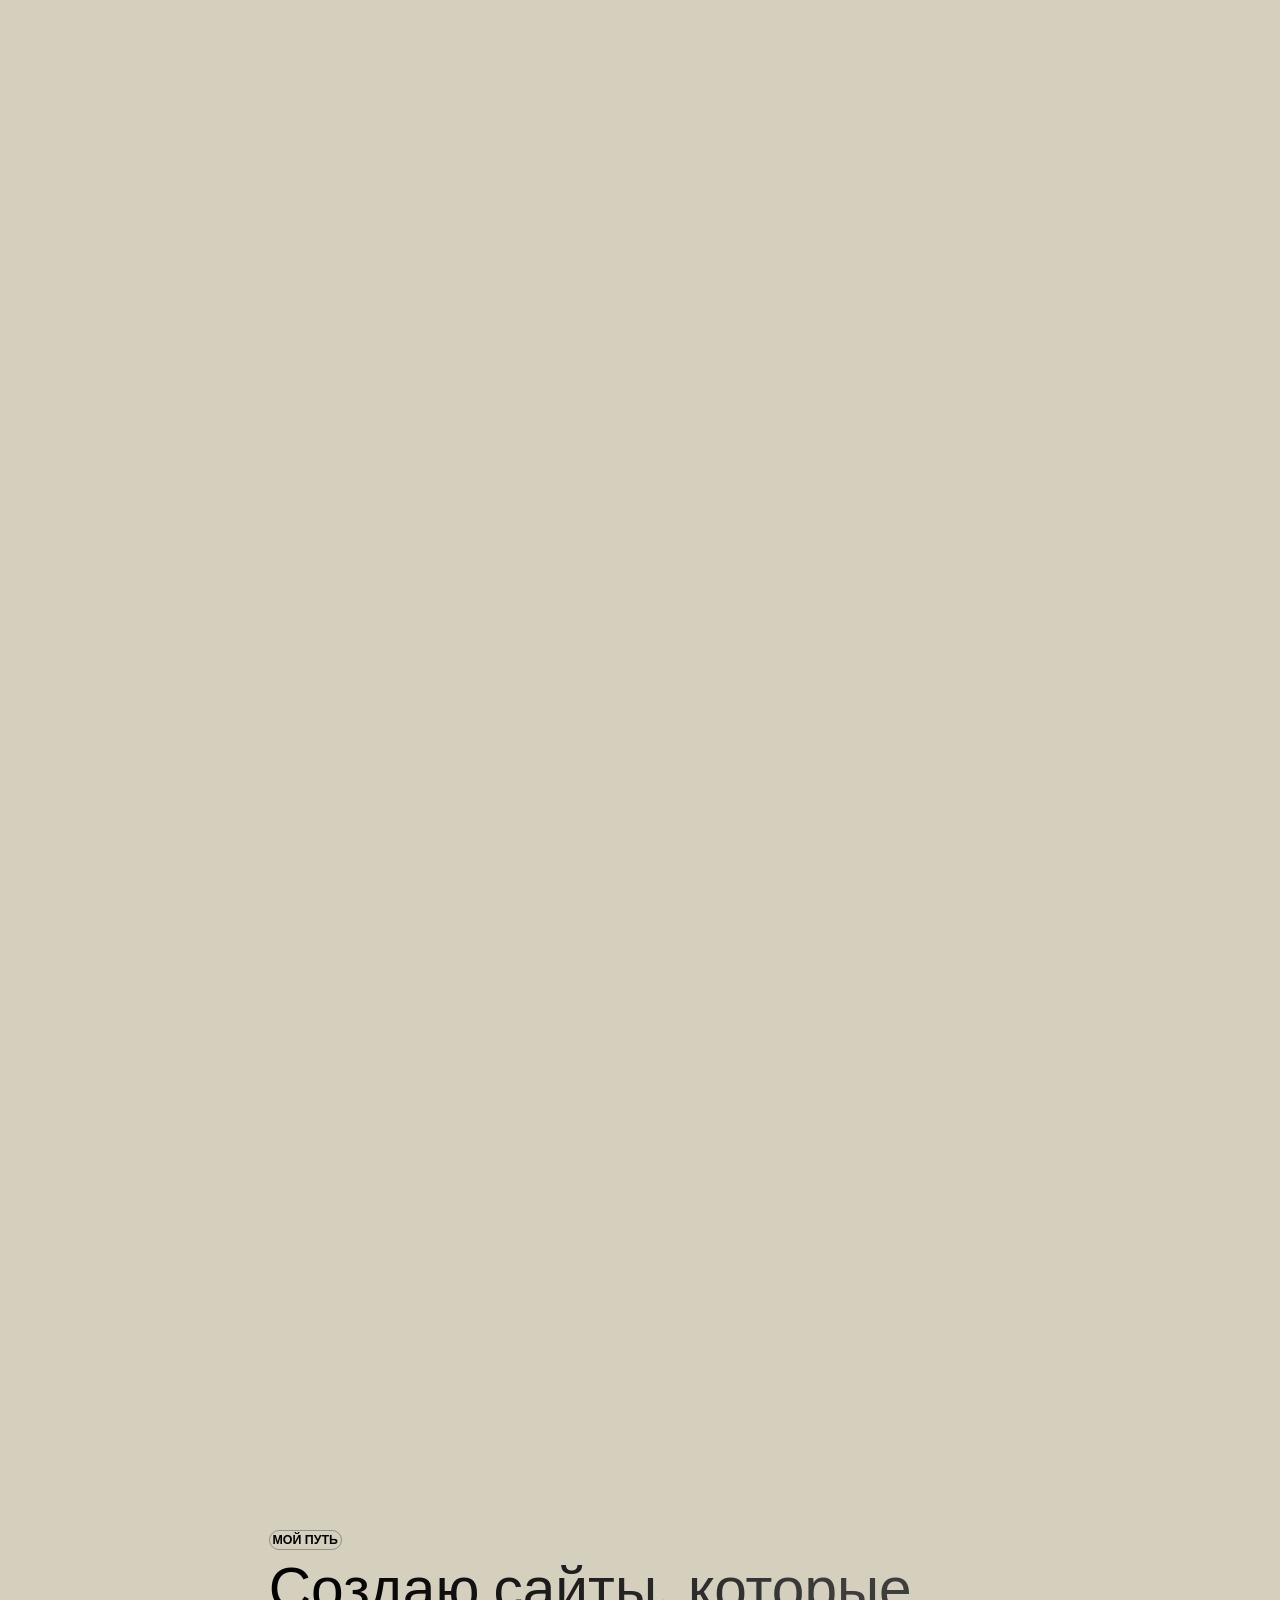
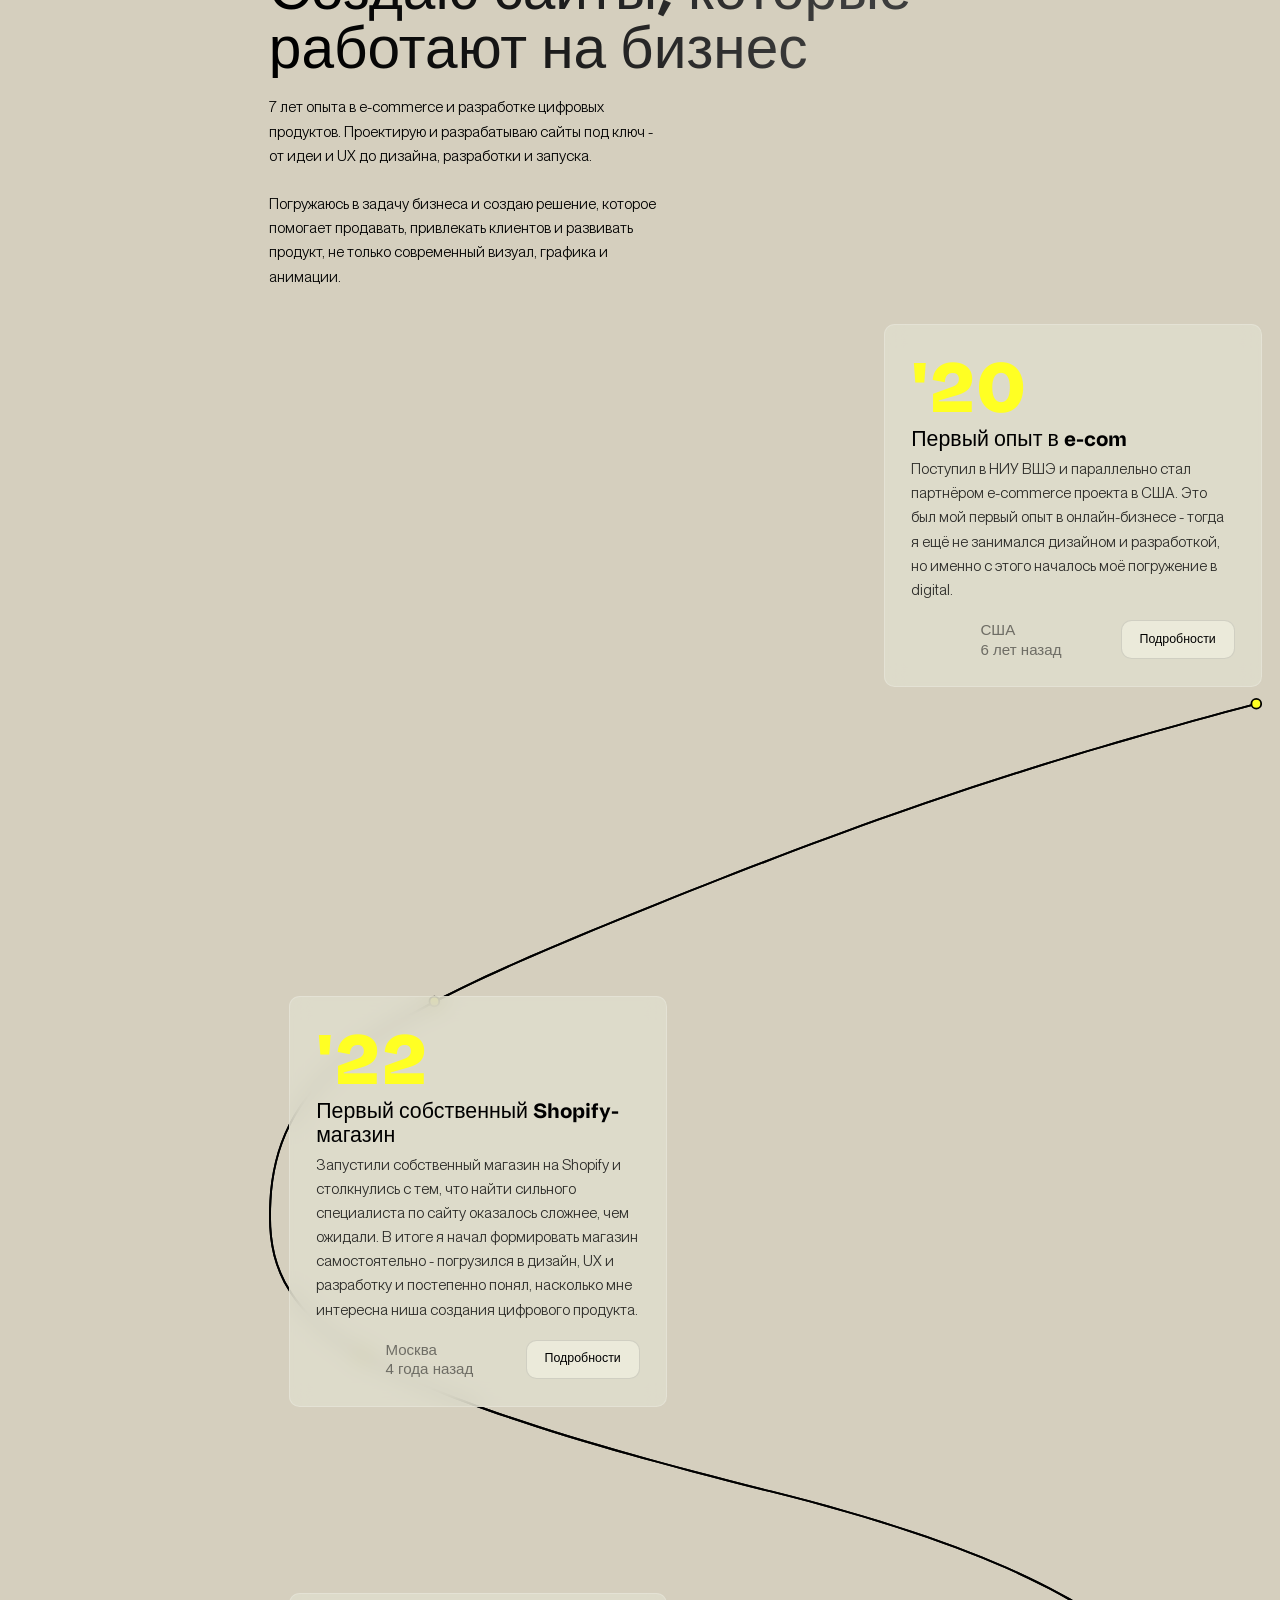
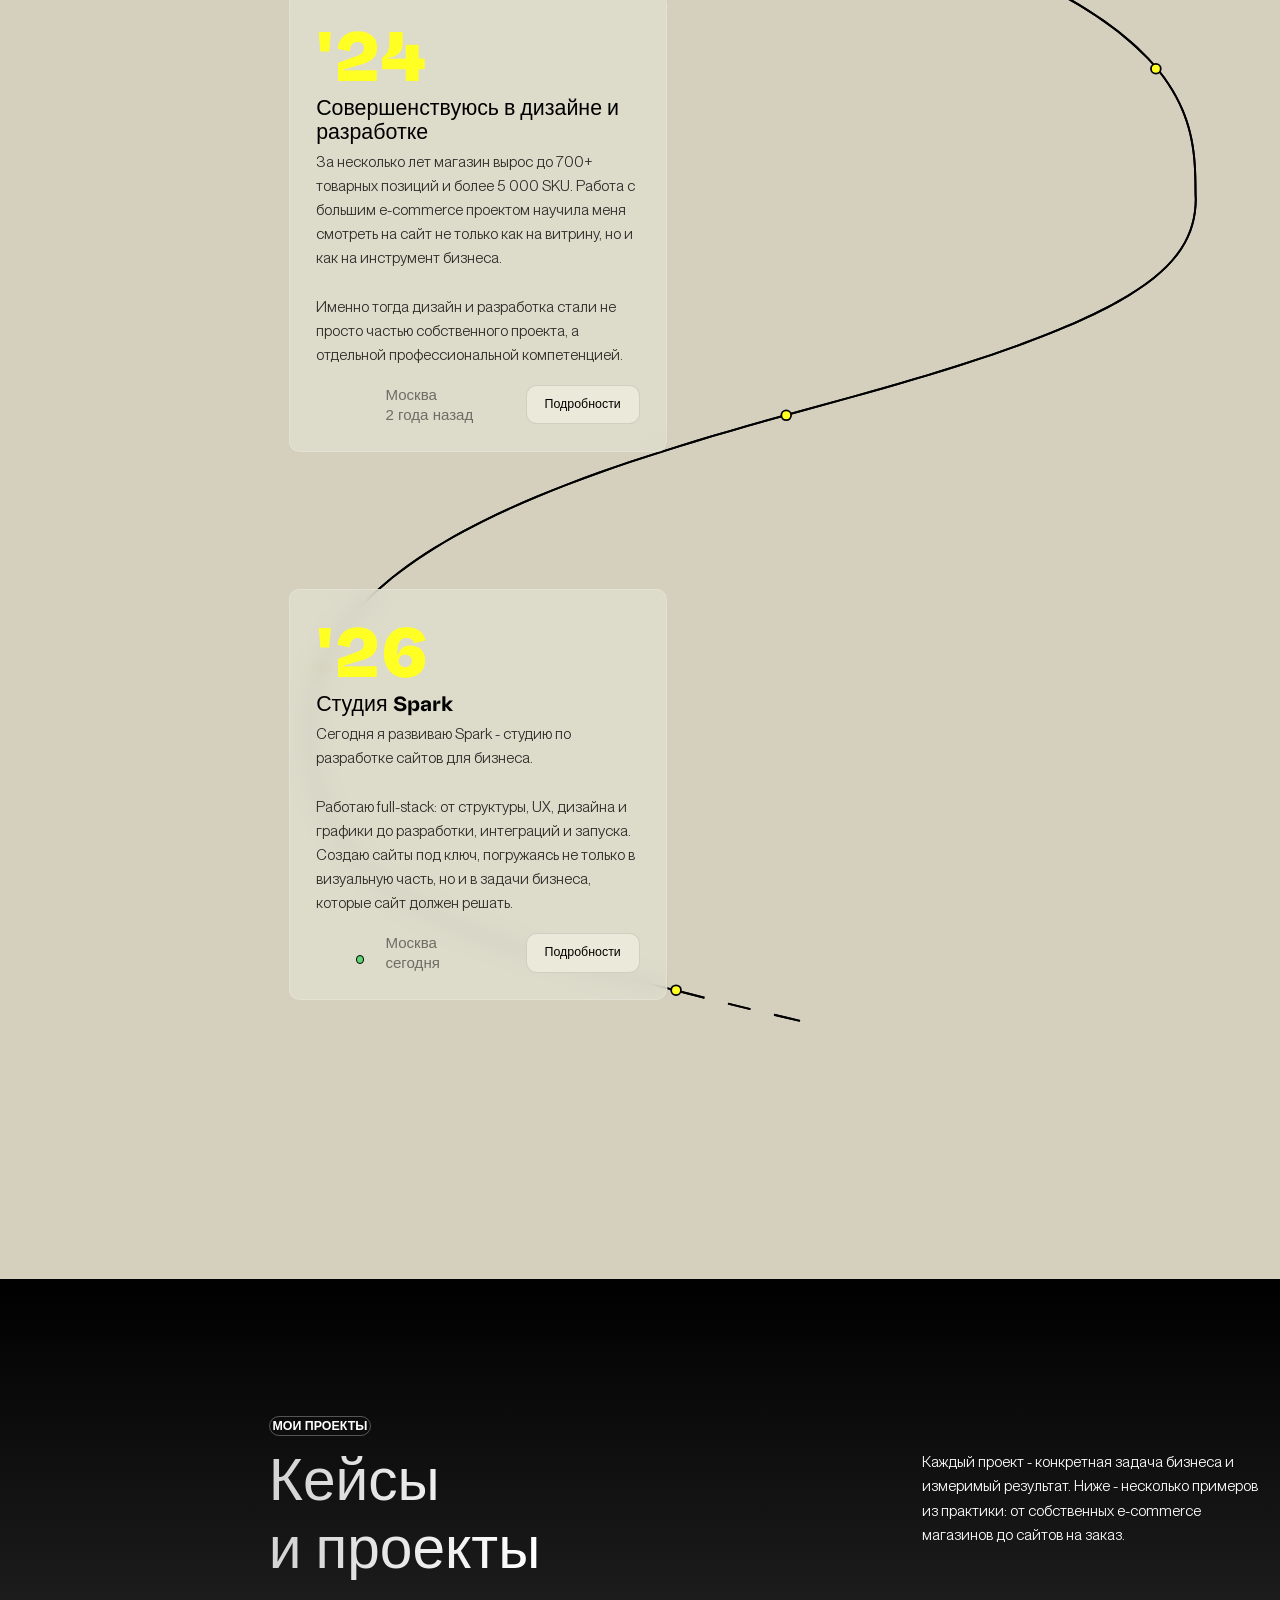
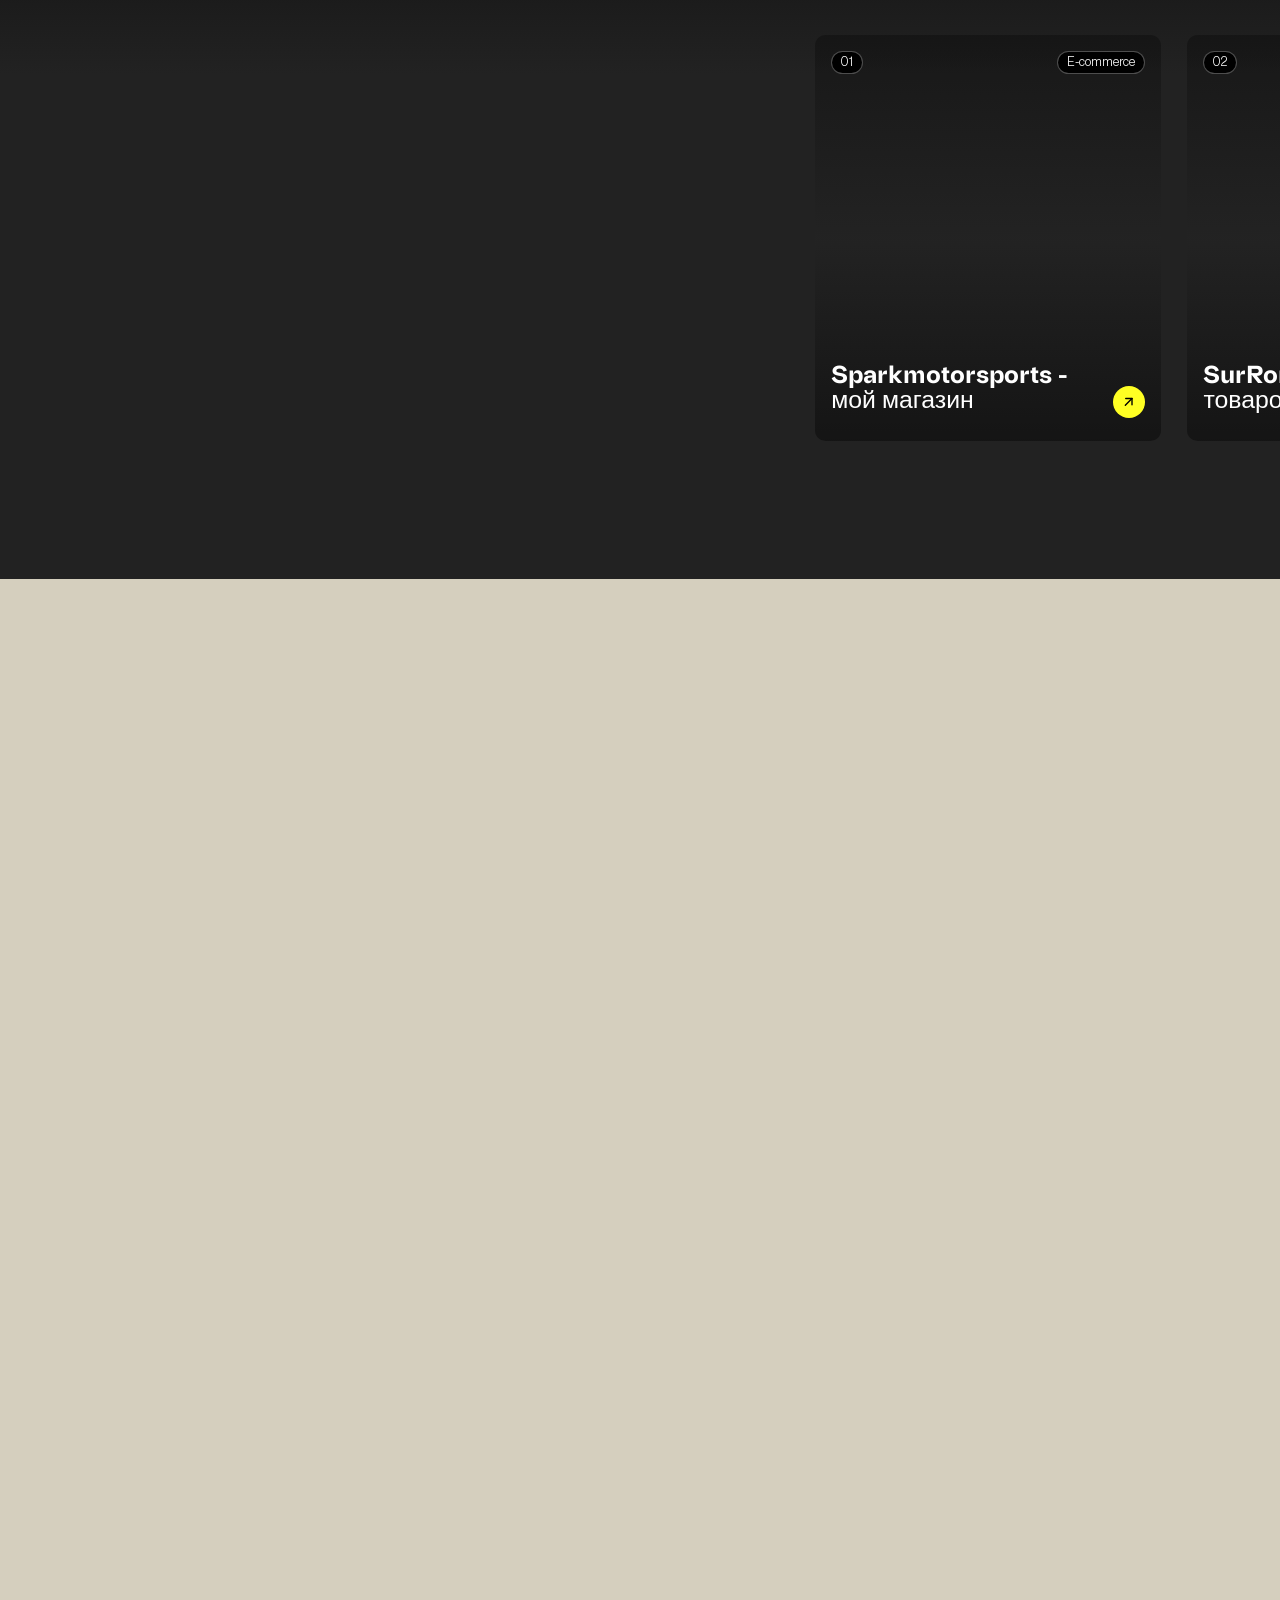
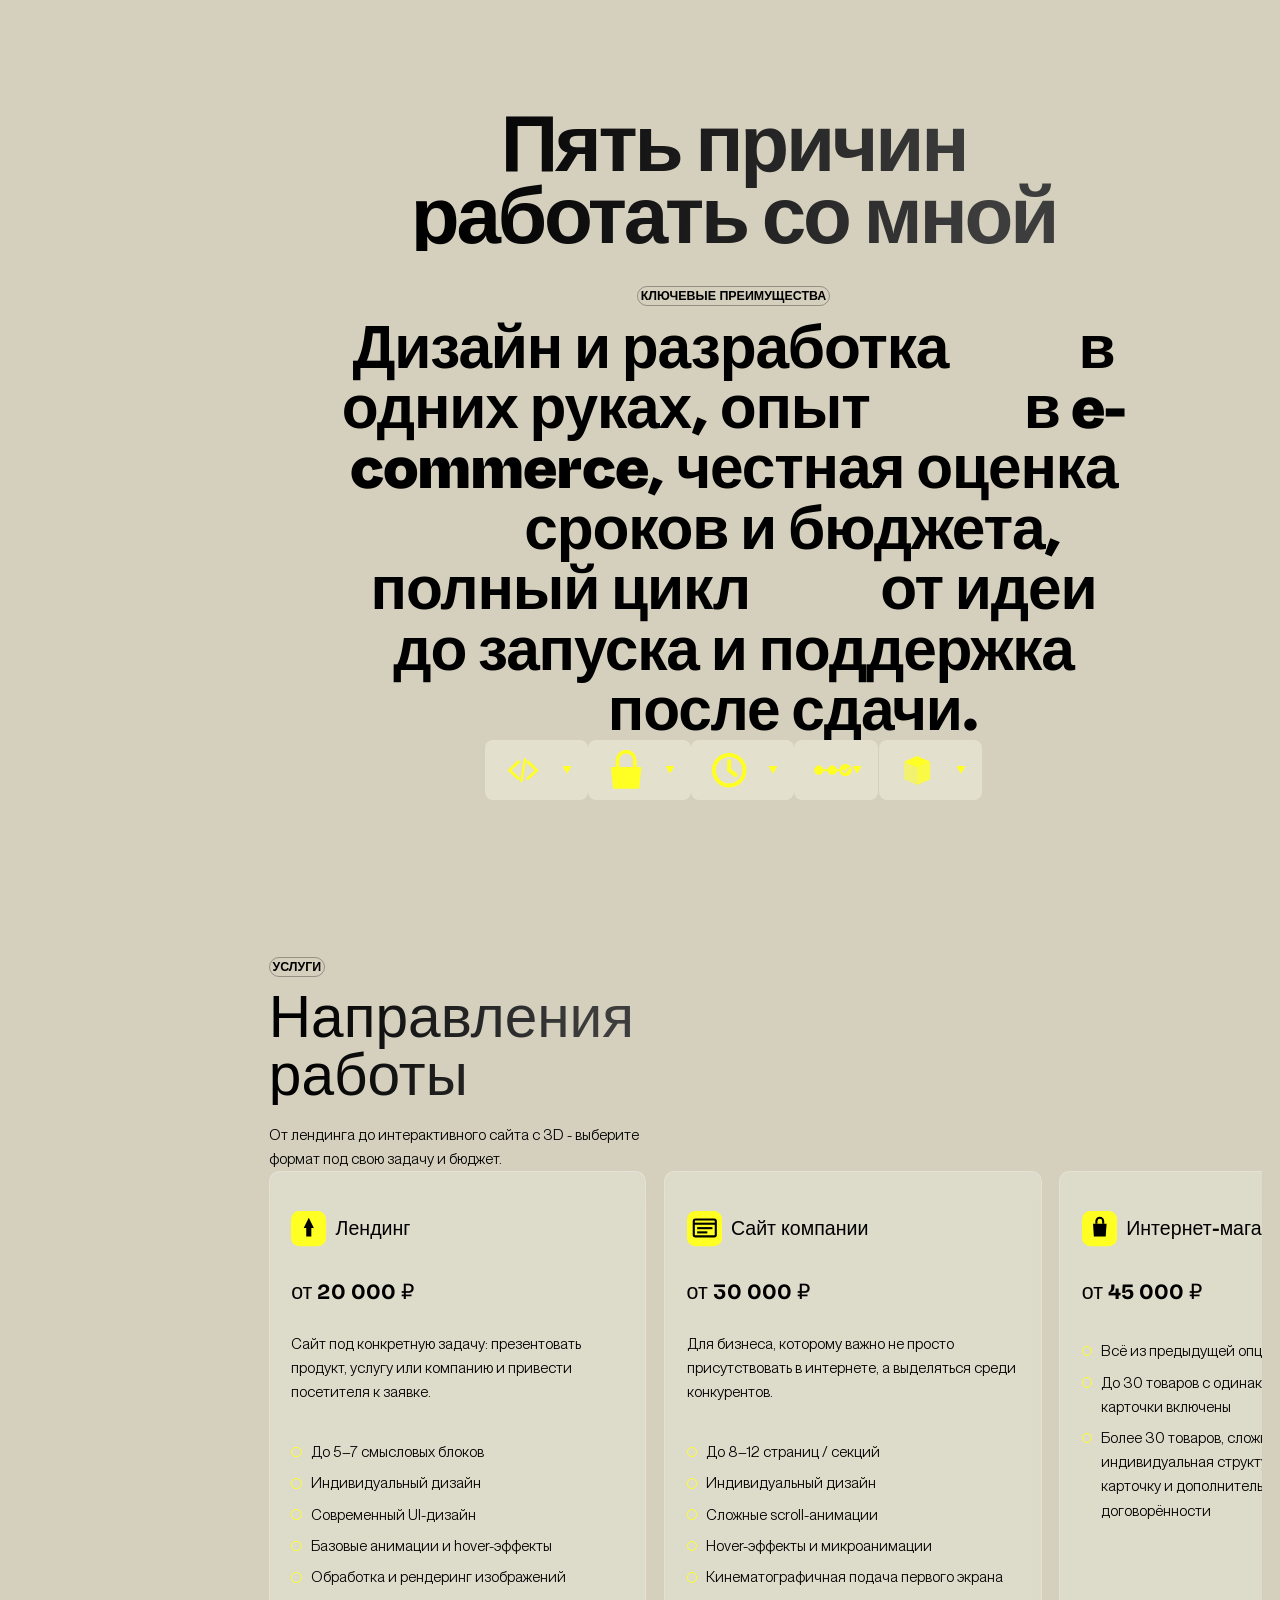
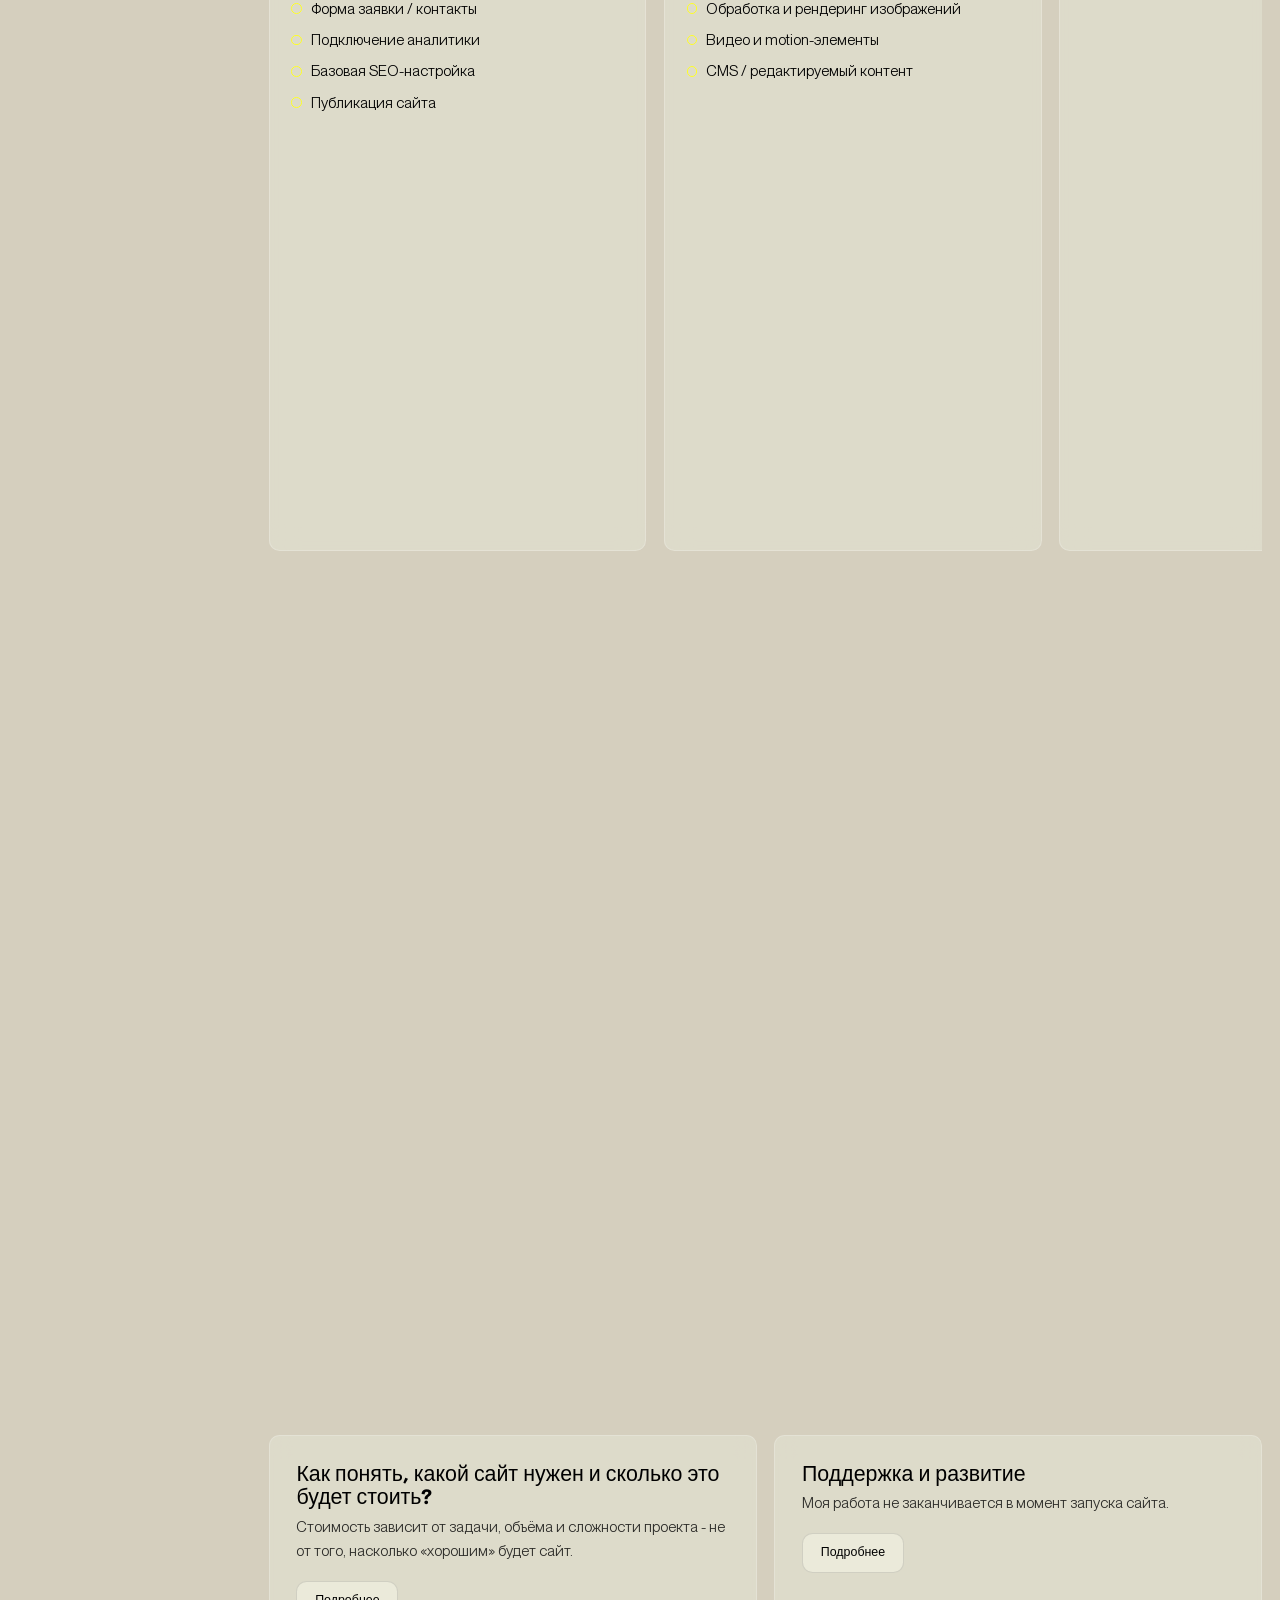
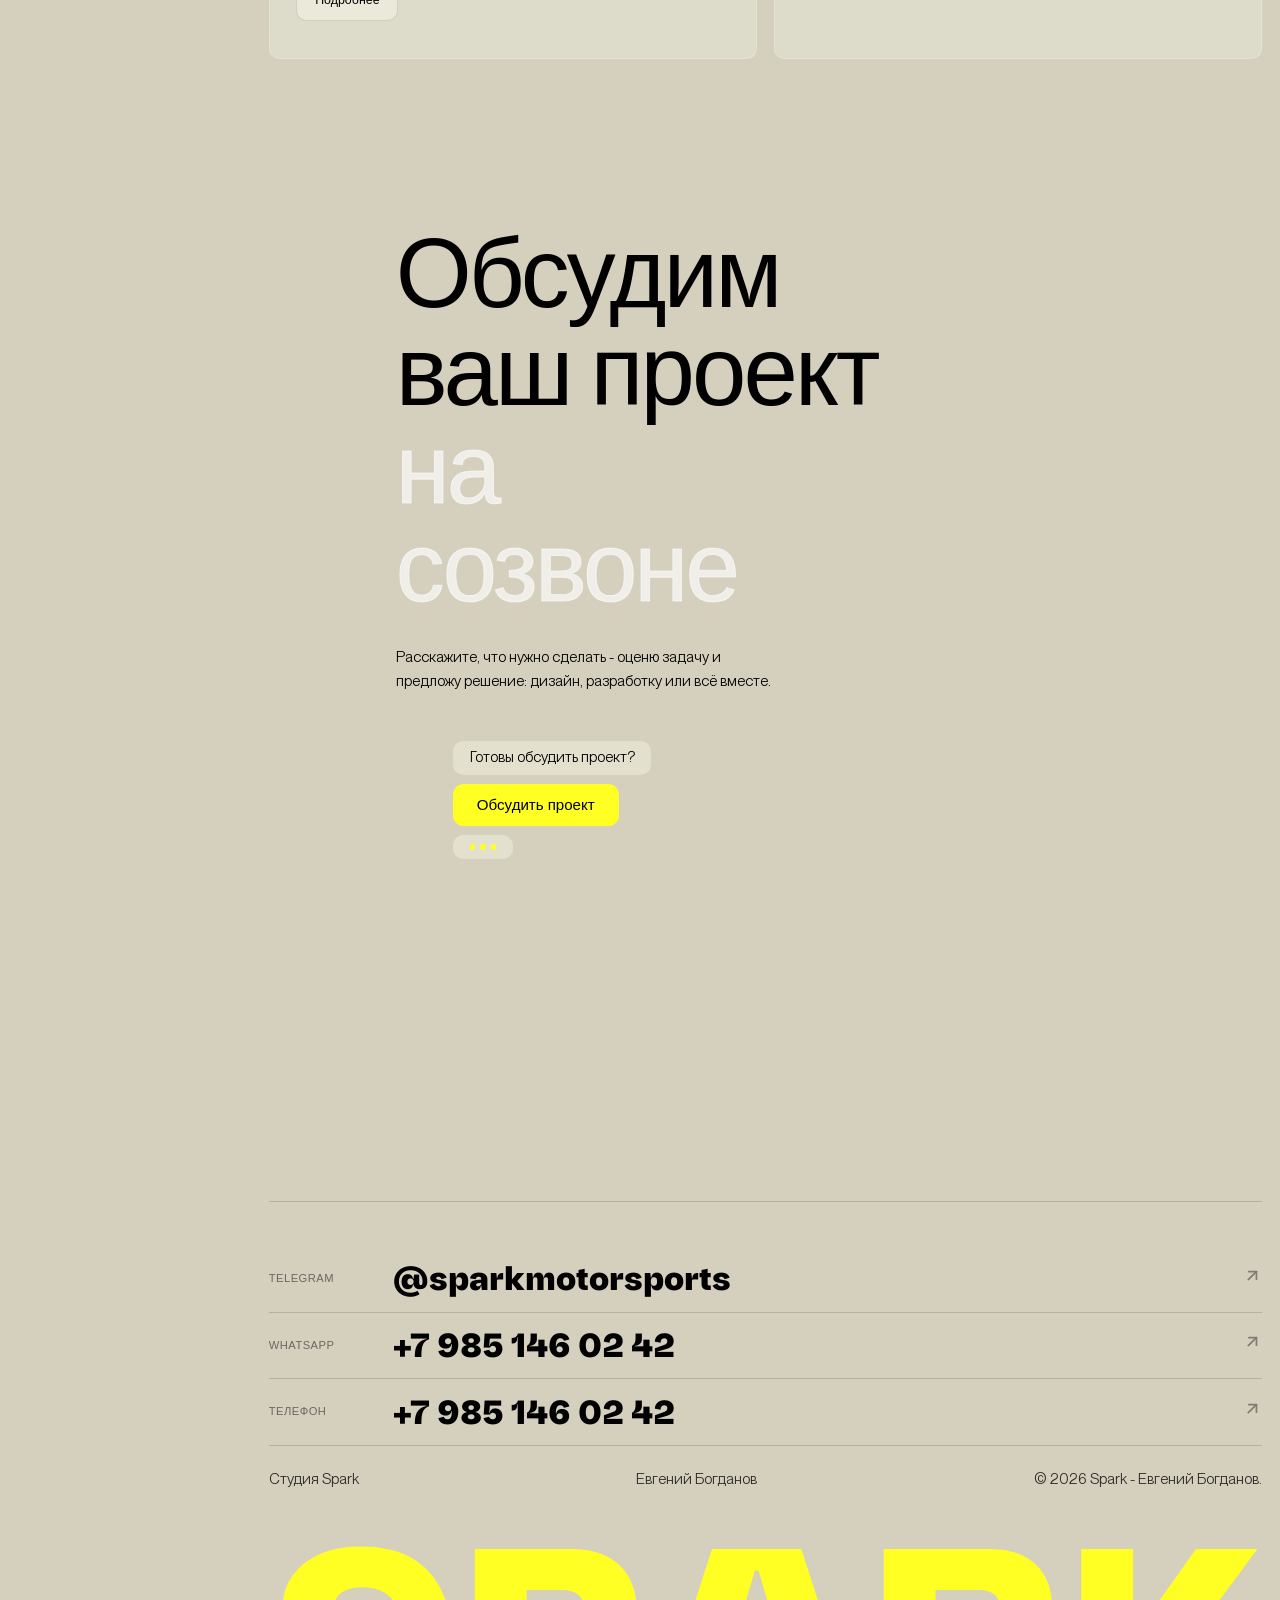
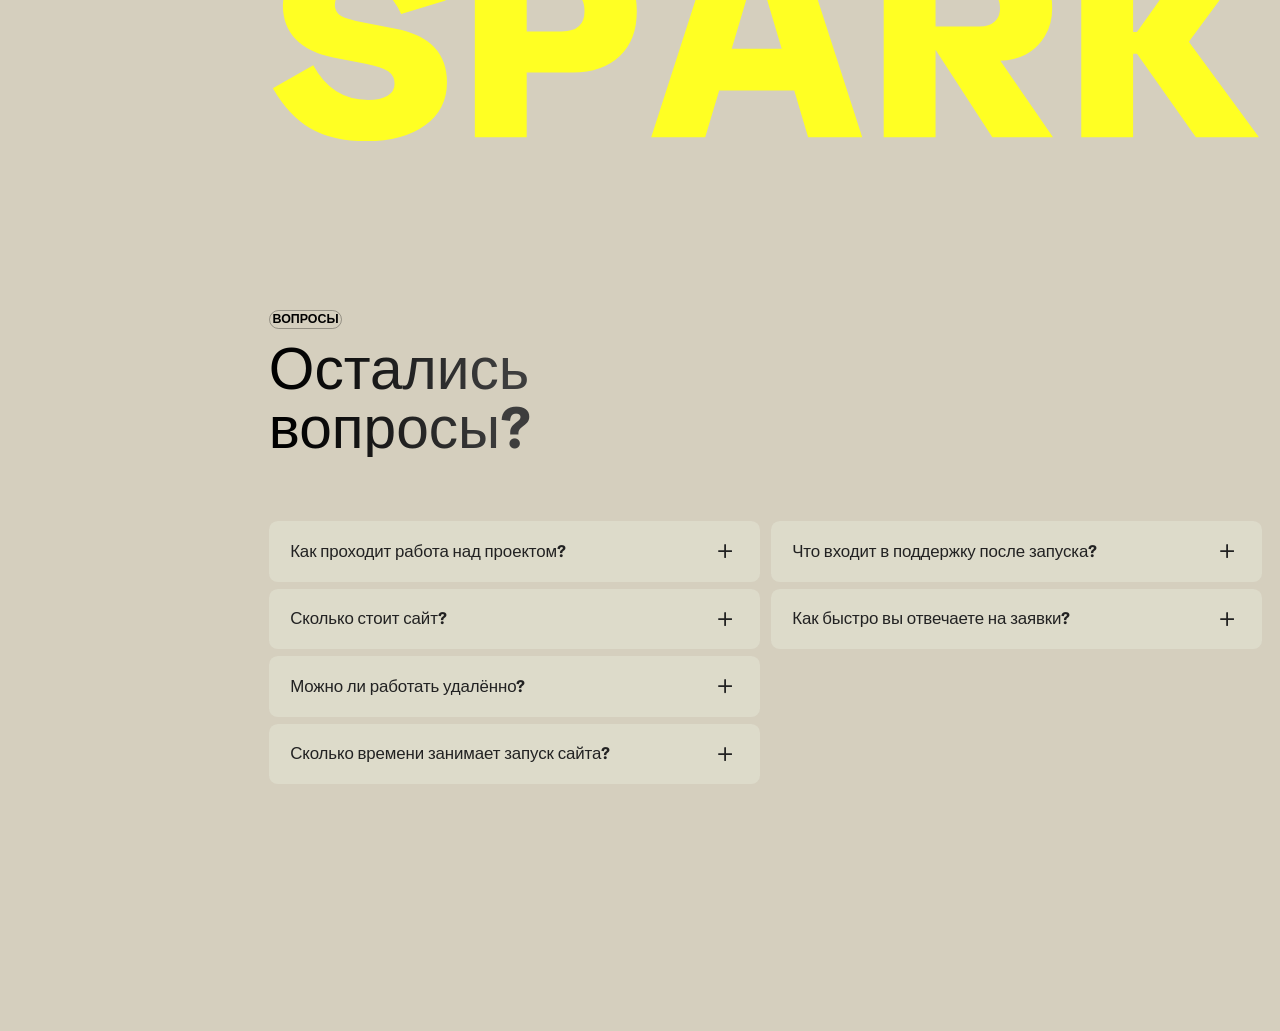
==== page.html @ 69c7ef38 "Initial deploy: Spark portfolio site Static Webflow-derived portfolio for Evgeny Bogdanov / studio S" ====
<!DOCTYPE html>
<html data-wf-page="691d7ca014d0280ebe2d4114" data-wf-site="691d7c9f14d0280ebe2d4108" class="w-mod-js w-mod-ix3"><head><style>.wf-force-outline-none[tabindex="-1"]:focus{outline:none;}</style><meta charset="utf-8"><link href="https://cdn.prod.website-files.com" rel="preconnect"><title>Евгений Богданов - Full-stack разработчик и студия Spark</title><meta content="Дизайн и разработка сайтов под ключ - от идеи до запуска. 4 года в e-commerce и вебе, 100% репутация. Студия Spark - Евгений Богданов." name="description"><meta content="Евгений Богданов - Full-stack разработчик и студия Spark" property="og:title"><meta content="Дизайн и разработка сайтов под ключ - от идеи до запуска. 4 года в e-commerce и вебе, 100% репутация. Студия Spark - Евгений Богданов." property="og:description"><meta content="images/OpenGraph.jpg" property="og:image"><meta content="Евгений Богданов - Full-stack разработчик и студия Spark" name="twitter:title"><meta content="Дизайн и разработка сайтов под ключ - от идеи до запуска. 4 года в e-commerce и вебе, 100% репутация. Студия Spark - Евгений Богданов." name="twitter:description"><meta property="og:type" content="website"><meta content="summary_large_image" name="twitter:card"><meta content="width=device-width, initial-scale=1" name="viewport"><meta content="Webflow" name="generator"><link href="css/nesh-staging.webflow.shared.bea9f6170.min.css" rel="stylesheet" type="text/css"><style>html.w-mod-js:not(.w-mod-ix3) :is(.popup-card-wrap.is-active-card) {visibility: hidden !important;}</style><script type="text/javascript">!function(o,c){var n=c.documentElement,t=" w-mod-";n.className+=t+"js",("ontouchstart"in o||o.DocumentTouch&&c instanceof DocumentTouch)&&(n.className+=t+"touch")}(window,document);</script><link href="images/favicon.png" rel="shortcut icon" type="image/x-icon"><link href="images/webclip.png" rel="apple-touch-icon"><script type="application/ld+json">
{
  "@context": "https://schema.org",
  "@type": "ProfessionalService",
  "name": "Spark - Евгений Богданов",
  "url": "https://REPLACE-WITH-DOMAIN",
  "areaServed": "RU",
  "priceRange": "$$",
  "founder": {
    "@type": "Person",
    "name": "Евгений Богданов",
    "jobTitle": "Full-stack разработчик"
  }
}
</script>

<script>
  if ('scrollRestoration' in history) history.scrollRestoration = 'manual';
  window.scrollTo(0, 0);
</script>
</head><body><div class="page-wrap"><div class="capa-overview-wrap"></div><div class="w-embed"><style>

/* ============================================
   TABLE OF CONTENTS
   ============================================
   1. Lenis Smooth Scroll
   2. Base Resets & Performance
   3. Logo & SVG Optimization
   4. Layout & Entrance Animations
   5. Typography & Text Styles
   6. Number Counter Components
   7. Interactive Elements
   9. Safari-Specific Fixes
   10. Animation Utilities
   ============================================ */

/* ============================================
   1. LENIS SMOOTH SCROLL
   ============================================ */
html.lenis,
html.lenis body {
  height: auto;
}

.lenis.lenis-smooth {
  scroll-behavior: auto !important;
}

.lenis.lenis-smooth [data-lenis-prevent] {
  overscroll-behavior: contain;
}

.lenis.lenis-stopped {
  overflow: hidden;
}

.lenis.lenis-scrolling iframe {
  pointer-events: none;
}

body {
  -webkit-font-smoothing: antialiased;
  -moz-osx-font-smoothing: grayscale;
}

/* ============================================
   ADVOKAT CUSTOM - БЕЗОПАСНЫЕ ПРАВИЛА ТОЛЬКО.
   ЗАПРЕЩЕНО трогать width/height/display/overflow/transform
   (тем более с !important) у элементов, которыми управляет
   GhostEngine - он пишет их inline через GSAP:
     .nav-button, .nav-button-secondary, .hero-cta-button, .hero-button,
     .nav-webflow-*, .nav-experience-*, .hero-navigation-link, .hero-link-ghost
   Подробности: см. РУКОВОДСТВО.md
   ============================================ */

.hero-heading {
  color: #2b2b2b;
}

/* мобильное hero-фото: исходник почти квадратный, кадр вертикальный ->
   cover + смещение к лицу. GhostEngine на <768px отключён, правило безопасно. */
@media (max-width: 767px) {
  .mobile-hero-image {
    height: 100%;
    object-fit: cover;
    object-position: 50% 15%;
    mask-image: linear-gradient(to bottom, black 60%, transparent 92%);
    -webkit-mask-image: linear-gradient(to bottom, black 60%, transparent 92%);
  }

  .mobile-hero-image-wrap {
    transform: scale(0.77);
    transform-origin: top center;
  }

  .hero-card-1,
  .hero-card-2,
  .hero-card-3 {
    grid-column-gap: clamp(0.36rem, 1.82vw, 0.87rem);
    grid-row-gap: clamp(0.36rem, 1.82vw, 0.87rem);
    padding: clamp(0.59rem, 2.83vw, 1.35rem);
    font-size: clamp(0.51rem, 2.54vw, 1.22rem);
  }

  .hero-webflow-icon-wrap {
    width: clamp(2.03rem, 10.15vw, 4.87rem);
  }

  .hero-webflow-projects-text {
    font-size: clamp(0.51rem, 2.54vw, 1.22rem);
  }

  .hero-card-2-wrap {
    inset: auto auto clamp(8.5rem, 8.31vw + 12.12rem, 17rem) clamp(0.85rem, 4.27vw, 2.05rem);
  }

  .hero-card-3-item {
    grid-column-gap: clamp(0.36rem, 1.82vw, 0.87rem);
    grid-row-gap: clamp(0.36rem, 1.82vw, 0.87rem);
  }

  .hero-card-3-icon {
    width: clamp(0.51rem, 2.54vw, 1.22rem);
  }

  .experience-number {
    width: clamp(2.18rem, 10.88vw, 5.22rem);
  }

  .experience-text {
    font-size: clamp(0.51rem, 2.54vw, 1.22rem);
  }

  /* Плашки 'Дизайн...' / '4 года опыта' / '100% под ключ' стояли впритык к
     краям экрана на мобильном - сдвигаем немного к центру. */
  .hero-card-3 {
    left: clamp(2.5rem, 12.5vw, 4rem);
  }

  .hero-card-2-wrap {
    left: clamp(2.2rem, 10.93vw, 4rem);
  }

  .hero-card-1-wrap {
    margin-right: clamp(2rem, 9.87vw, 4.5rem);
    top: clamp(3rem, 18.67vw, 5.5rem);
  }

  /* Смещаем всю группу плашек ('Дизайн...', '4 года опыта', '100% под ключ')
     ниже, ближе к заголовку 'Сайты для бизнеса'. */
  .hero-card-3 {
    top: clamp(3rem, 18.67vw, 5.5rem);
  }

  .hero-card-2-wrap {
    bottom: clamp(4.1rem, 8.31vw + 7.75rem, 12.6rem);
  }

  /* Логотип SPARK в nav был сдвинут влево отрицательным margin (правка под
     десктоп, где рядом бейдж '100% репутация') - на мобильном бейджа нет,
     из-за чего надпись выглядит смещённой от центра плашки. Центрируем и
     увеличиваем. */
  .nav-logo-item {
    width: clamp(3.19rem, 15.95vw, 7.65rem);
    margin-left: 0;
  }

  /* Между текстом-описанием в hero и кнопкой 'Мой путь' было ~73px (нижний
     паддинг hero + верхний паддинг about-section) - сокращаем нижний
     паддинг hero. */
  .hero {
    padding-bottom: clamp(1.2rem, 5.33vw, 3rem);
  }

  /* Секция 'Мой путь' на мобильном свёрнута - виден только тег-заголовок,
     таймлайн с годами и текст открываются по тапу. */
  .path-toggle {
    cursor: pointer;
  }

  .path-toggle::after {
    content: '+';
    margin-left: 0.6em;
  }

  .about-section.is-path-open .path-toggle::after {
    content: '−';
  }

  .path-reveal-wrap {
    display: none;
  }

  .about-section.is-path-open .path-reveal-wrap {
    display: block;
  }

  .about-section.is-path-open .about-wrap.path-reveal-wrap {
    display: flex;
  }

  /* Между заголовком 'Сайты для бизнеса' и подписью 'Евгений Богданов' было
     ~170px пустоты (два независимо спозиционированных блока) - сближаем. */
  .hero-content-layout {
    bottom: clamp(8rem, 25.8vw + 3.15rem, 18rem);
  }

  .hero-left-text {
    top: clamp(0.3rem, 1.5vw, 0.8rem);
  }

  .hero-right-text {
    top: clamp(0.6rem, 3vw, 1.4rem);
  }

  /* Свёрнутая секция 'Мой путь' - паддинги были рассчитаны под развёрнутый
     контент (крупный заголовок), с одним тегом сверху/снизу остаётся лишний
     воздух. При открытии возвращаем исходные отступы. */
  .about-section {
    padding-top: clamp(1.28rem, 6.4vw, 2.13rem);
    padding-bottom: clamp(1.28rem, 6.4vw, 2.13rem);
  }

  /* Заголовок/текст 'Мой путь' используют scroll-анимацию появления строк
     (сдвиг снизу вверх), которая не срабатывает, пока блок скрыт display:none -
     при открытии по тапу текст остаётся 'застрявшим' в исходном сдвинутом
     положении. Сбрасываем сдвиг принудительно при открытии. */
  .about-section.is-path-open .path-reveal-wrap .line {
    transform: none !important;
  }
}

.nav-button-mobile {
  font-size: clamp(1rem, 1.5vw, 1.9rem) !important;
}

@media (max-width: 767px) {
  .nav-button-mobile {
    font-size: clamp(1.05rem, 4.8vw, 2.3rem) !important;
  }
}

.work-track-wrap {
  scrollbar-width: none;
  -ms-overflow-style: none;
}

.work-track-wrap::-webkit-scrollbar {
  display: none;
  width: 0;
  height: 0;
}

.drag-wrap {
  display: none !important;
}

.nesh-copyright-wrap {
  display: none;
}

.about-card-img.is-riight-side {
  display: none;
}

.nav-comapny-item p {
  font-size: 0.8vw;
  font-weight: 600;
  letter-spacing: 0.01em;
  text-transform: uppercase;
  white-space: nowrap;
  margin: 0;
}

@media (max-width: 767px) {
  .nav-comapny-item p {
    font-size: 3.2vw;
  }
}

@media (min-width: 768px) {
  .hero-navigation-wrap {
    margin-top: 0.1vw;
  }
}

@media (min-width: 768px) {
  .hero-card-3 {
    right: 10%;
    left: auto;
    top: -20%;
  }
  .hero-heading {
    margin-left: -7vw;
  }
}

/* work_section{min-height:400vh} в исходном CSS расчитан на 6 карточек
   кейсов; у нас их 4, трек короче - тот же 400vh-пин растягивает скролл
   на дистанцию, которую трек не заполняет, и карточки проскакивают.
   Пропорционально уменьшаем под фактическую ширину трека. */
@media (min-width: 768px) {
  .work_section {
    min-height: 204vh;
  }
}

/* значок "100% репутация" в hero съезжает к букве P в SPARK - сдвигаем
   влево, в промежуток между S и P (только hero-версия, .nav-webflow-icon-wrap
   в сайдбаре не трогаем - там иконка не конфликтует с логотипом) */
@media (min-width: 768px) {
  .hero-webflow-icon-wrap {
    margin-left: -1.4vw;
  }
}

/* попапы "Подробности" в "Мой путь" раздулись по высоте из-за длинных
   текстов (5-10 абзацев). Возвращаем размер попапа к прежнему - высоту
   держат только год+аватар+заголовок, а сам текст едет в собственном
   скролл-боксе фиксированной высоты. */
/* Услуги - ряд карточек, зафиксированный на экране (position:sticky),
   пока идёт прокрутка .services-sticky-support - та же механика, что и в
   "Кейсах" (.work_section/.work-sticky/.work-track), только через свои
   классы, т.к. тема/паддинги/фон там другие. Высота карточек - высота
   "Лендинга" (эталон, контент не обрезается), её выставляет JS в
   --service-card-h. Короткие карточки просто не заполняют её целиком. */
.services_section {
  position: relative;
}

@media (min-width: 768px) {
  .services_section {
    min-height: 200vh;
  }
}

.services-sticky {
  position: sticky;
  bottom: 0;
  padding-bottom: 3vw;
}

.services-track-wrap {
  overflow: hidden;
}

.services-track {
  grid-column-gap: 1.39vw;
  grid-row-gap: 1.39vw;
  flex-flow: row;
  flex: none;
  display: flex;
  width: -moz-fit-content;
  width: fit-content;
}

.service-card-frame {
  grid-column-gap: 3.47vw;
  grid-row-gap: 3.47vw;
  -webkit-backdrop-filter: blur(14px);
  backdrop-filter: blur(14px);
  background-color: #dfdececc;
  border: 1px solid #fff3;
  border-radius: 0.83vw;
  flex-flow: column;
  justify-content: space-between;
  align-items: flex-start;
  padding: 1.67vw;
  display: flex;
  height: var(--service-card-h, 980px);
  perspective: 1500px;
}

.service-card-frame .service-card {
  width: clamp(320px, 26vw, 420px);
}

/* На мобильном ServicesScroll (GSAP-скраб) отключён - секция раньше
   оставалась с overflow:hidden и position:sticky, из-за чего карточки
   услуг не листались вообще. Возвращаем нативный горизонтальный скролл
   (свайп) + добавляем кнопки-стрелки в правом нижнем углу как альтернативу. */
.services-mobile-nav {
  display: none;
  align-items: center;
  justify-content: center;
  gap: 0.75rem;
}

/* .work-image (обложки карточек 'Кейсы') имеет opacity:0 в исходном CSS
   шаблона без единого механизма, который бы её включал обратно - ни в CSS,
   ни в JS. Картинки были невидимы всегда, просто тёмные заглушки маскировали
   это. Включаем показ. */
.work-image {
  opacity: 1;
}

/* Видео в карточке 'Евсин' имеет другое соотношение сторон, чем карточка -
   object-fit:cover (общий для всех .work-image) обрезает и зумит его.
   Для видео явно используем contain, чтобы оно целиком помещалось по центру. */
video.work-image {
  object-fit: contain;
  background-color: #000;
}

/* Карточки 'Кейсы' с видео (для показа анимаций сайта) - подгоняем ширину
   карточки под соотношение сторон видео вместо стандартной узкой портретной
   карточки под скриншоты. Класс переиспользуемый для будущих видео-карточек. */
@media (min-width: 768px) {
  .work-card.is-video-card {
    align-self: center;
    width: clamp(30rem, 45vw, 55rem);
    aspect-ratio: 640 / 452;
  }

  .work-card.is-video-card.is-vertical-video {
    width: clamp(17rem, 27vw, 30rem);
    aspect-ratio: 640 / 818;
  }
}

/* В карточках 'Кейсы' внизу оставляем только название сайта и кнопку-стрелку -
   убираем описание под заголовком. */
.work-card-content-bottom-layout p.op80 {
  display: none;
}

@media (max-width: 767px) {
  .services-sticky {
    position: static;
    padding-bottom: 0;
  }

  .services-track-wrap {
    overflow-x: auto;
    overflow-y: hidden;
    -webkit-overflow-scrolling: touch;
    scroll-snap-type: x proximity;
    scrollbar-width: none;
    -ms-overflow-style: none;
  }

  .services-track-wrap::-webkit-scrollbar {
    display: none;
    width: 0;
    height: 0;
  }

  .services-track-wrap .service-card-frame {
    scroll-snap-align: start;
  }

  /* Карточки на мобильном раньше держали единую высоту эталона 'Лендинг'
     (--service-card-h, нужна для ровного ряда на десктопе) - при свайпе на
     карточки с меньшим текстом внизу оставался пустой блюр без контента,
     что выглядело как 'другой фон'. На мобильном карточки идут по одной,
     ровнять их по высоте друг с другом незачем - даём каждой её собственную. */
  /* Пилюля с навигацией была absolute поверх карточки и на длинных карточках
     могла зрительно упираться в границу со следующей секцией. Переводим её
     в обычный поток - идёт сразу под карточкой, ничего не перекрывает. */
  .services-mobile-nav {
    display: flex;
    margin-top: 1rem;
  }
}

.services-nav-prev,
.services-nav-next {
  color: #000;
  cursor: pointer;
  background-color: rgba(0, 0, 0, 0.08);
  border: none;
  border-radius: 50%;
  width: 2.75rem;
  height: 2.75rem;
  min-width: 44px;
  min-height: 44px;
  display: flex;
  align-items: center;
  justify-content: center;
  transition: background-color 0.2s ease, opacity 0.2s ease;
}

.services-nav-prev:active,
.services-nav-next:active {
  background-color: rgba(0, 0, 0, 0.16);
}

.services-nav-arrow {
  width: 0.6rem;
  min-width: 9px;
}

.services-nav-prev .services-nav-arrow {
  transform: rotate(90deg);
}

.services-nav-next .services-nav-arrow {
  transform: rotate(-90deg);
}

.services-nav-prev.is-disabled,
.services-nav-next.is-disabled {
  opacity: 0.35;
  pointer-events: none;
}

/* Два FAQ-попапа "Как понять какой сайт нужен" / "Поддержка и развитие" под
   карточками услуг - переиспользуют механику about-card-button/popup-card-wrap
   (та же, что у попапов "Мой путь"), только в ряд по горизонтали вместо
   плавающего таймлайна, поэтому ac-1 (position:relative) вместо дефолтного
   position:absolute у about-card-wrap. */
#services {
  padding-bottom: 5vw;
}

#services_faq {
  padding-top: 0;
  padding-bottom: 0;
}

.faq-cards-row {
  display: flex;
  align-items: stretch;
  gap: 1.39vw;
  position: relative;
}

.faq-card-wrap {
  flex: 1 1 0;
  min-width: 0;
}

.faq-card-wrap .about-card {
  width: 100%;
  height: 100%;
}

/* Развёрнутый попап FAQ-карточек - широкий, почти во весь экран (не узкая
   колонка как у попапов "Мой путь"), чтобы текст не приходилось скролить
   внутри, и ОДИНАКОВЫЙ для обеих карточек. position:fixed + vw-расчёты
   вели себя нестабильно (перебивались transform-предком от GSAP и
   вылезали за край) - вместо этого позиционируем absolute прямо
   относительно .faq-cards-row (она уже занимает всю ширину контента,
   от сайдбара до правого края), поэтому about-card-wrap для этих карточек
   переводим в position:static, чтобы не мешал попапу видеть её как контекст. */
.about-card-wrap.faq-card-wrap {
  position: static;
}

.faq-card-wrap .popup-card-wrap {
  position: absolute;
  inset: auto;
  top: 50%;
  left: 0;
  right: 0;
  width: auto;
  max-height: 88vh;
  margin: 0;
  z-index: 200;
  transform: translateY(-50%) scale(0.9);
}

.faq-card-wrap .popup-card-wrap.is-active-card {
  transform: translateY(-50%) scale(1);
}

/* Обе FAQ-карточки держат одну и ту же высоту попапа (46vh - под неё
   рассчитана более короткая первая карточка), а не "по контенту" - у второй
   карточки текста намного больше, поэтому вместо растягивания или скролла
   он разбит на popup-page со своей пагинацией (см. ниже и initFaqPagination
   в f1-assets-script.js). */
.faq-card-wrap .popup-card {
  height: 62vh;
  max-height: 88vh;
  overflow: hidden;
  row-gap: 0.83vw;
}

.faq-card-wrap .popup-card-bottom-item {
  flex: 1 1 auto;
  min-height: 0;
  display: flex;
  flex-direction: column;
}

.faq-card-wrap .popup-card-top-item {
  justify-content: space-between;
  align-items: flex-start;
  gap: 1.39vw;
}

/* Заголовок теперь на одном уровне с крестиком закрытия (вместо большого
   номера "01"/"02", который тут был раньше) - сбрасываем унаследованные от
   popup-card-top-item жёлтый градиент и верхний отступ, рассчитанный под
   тот большой номер. */
.faq-card-wrap .popup-card-top-item .popup-heading {
  margin-top: 0;
  margin-bottom: 0;
  color: #fff;
  -webkit-text-fill-color: #fff;
  background: none;
  -webkit-background-clip: initial;
  background-clip: initial;
}

.faq-card-wrap .popup-text-scroll p {
  font-size: 1.3225em;
  line-height: 1.5;
  margin-bottom: 0.5em;
}

.faq-card-wrap .popup-text-scroll p:last-child {
  margin-bottom: 0;
}

/* Пункты списка получают отступ друг от друга через row-gap самого списка -
   свой margin-bottom тут не нужен, иначе разрыв между строками задвоится. */
.faq-card-wrap .service-list-item p {
  margin-bottom: 0;
}

/* Компактные отступы - только для этой конкретной страницы (02 - CMS
   список), у остальных экранов попапов интервалы/высота как были раньше. */
.faq-card-wrap .popup-page-compact p {
  line-height: 1.15;
  margin-bottom: 0.3em;
}

.faq-card-wrap .popup-page-compact .service-list {
  row-gap: 0.28vw;
}

.faq-card-wrap .popup-page-compact .service-list-item p {
  margin-bottom: 0;
}

/* Смещаем блок "Обсудим ваш проект" чуть ниже - добавляем к стандартному
   10vw верхнему паддингу секции ещё немного сверху. */
.cta_section {
  padding-top: 13vw;
}

/* "Пять причин работать со мной" - оставляем жирное начертание/интерлиньяж
   h2-big (letter-spacing, line-height:.9, weight:700), только уменьшаем
   размер шрифта - clamp(10rem,12.5vw,200px) был рассчитан под другой,
   более крупный заголовок в исходном шаблоне. */
#overview .h2-big {
  font-size: clamp(3.5rem, 6.25vw, 6.25rem);
}

/* Блок контактов в футере - большие кликабельные строки с подписью,
   значением и стрелкой (иконка та же, что у карточек "Кейсы"), вместо
   мелкого сплошного текста в три колонки. */
.footer-contact-info {
  padding: 3.47vw 0 1.67vw;
  border-top: 1px solid rgba(0, 0, 0, 0.15);
  margin-top: 1.67vw;
}

.footer-contact-links {
  display: flex;
  flex-direction: column;
  width: 100%;
}

.footer-contact-link {
  display: flex;
  align-items: center;
  gap: 1.67vw;
  padding: 1.11vw 0;
  border-bottom: 1px solid rgba(0, 0, 0, 0.15);
  color: #000;
  text-decoration: none;
  transition: gap 0.3s ease, opacity 0.3s ease;
}

.footer-contact-link:hover {
  gap: 2.22vw;
  opacity: 0.7;
}

.footer-contact-label {
  flex: none;
  width: clamp(5rem, 8vw, 9rem);
  font-family: "Tr 3 A", Arial, sans-serif;
  font-size: clamp(0.7rem, 0.83vw, 1rem);
  letter-spacing: 0.04em;
  text-transform: uppercase;
  opacity: 0.5;
}

.footer-contact-value {
  flex: 1 1 auto;
  font-family: "Tr 3 A", Arial, sans-serif;
  font-weight: 600;
  font-size: clamp(1.35rem, 2.64vw, 2.5rem);
  line-height: 1.1;
}

.footer-contact-arrow-wrap {
  flex: none;
  width: 1.53vw;
  min-width: 18px;
  color: #000;
  opacity: 0.4;
  transform: rotate(0deg);
  transition: transform 0.3s ease, opacity 0.3s ease, color 0.3s ease;
}

.footer-contact-link:hover .footer-contact-arrow-wrap {
  transform: rotate(90deg);
  opacity: 1;
}

.footer-contact-meta {
  display: flex;
  flex-wrap: wrap;
  justify-content: space-between;
  gap: 0.5vw 1.67vw;
  margin-top: 1.67vw;
}

@media (max-width: 767px) {
  .footer-contact-label {
    width: auto;
  }
  .footer-contact-link {
    flex-wrap: wrap;
    gap: 0.5vw 3vw;
  }
  .footer-contact-value {
    order: 3;
    width: 100%;
  }
}

/* Плашки с иконками в тексте "Ключевые преимущества" - уменьшаем высоту
   (верхний/нижний паддинг), сам паддинг был рассчитан под другой размер
   иконки. */
.capa-card-item {
  padding-top: clamp(0.45rem, 0.6vw, 0.75rem);
  padding-bottom: clamp(0.45rem, 0.6vw, 0.75rem);
}

/* Текст ответов в FAQ-аккордеоне - уменьшаем размер и межстрочный интервал,
   исходный p наследует крупный глобальный line-height. */
.faq-answer {
  font-size: 0.85em;
  line-height: 1.4;
}

/* .service-list-bullet-icon имеет margin-top:2%, рассчитанный под меньший
   шрифт карточек услуг - при увеличенном тексте попапа (1.15em) кружок
   съезжает выше базовой линии текста. */
.faq-card-wrap .service-list-item {
  align-items: center;
}

.faq-card-wrap .service-list-bullet-icon {
  margin-top: -0.35em;
}

.faq-card-wrap .popup-text-scroll {
  max-height: none;
  flex: 1 1 auto;
  min-height: 0;
  display: flex;
  flex-direction: column;
  overflow: hidden;
}

.faq-card-wrap .popup-page {
  display: none;
  flex-direction: column;
}

.faq-card-wrap .popup-page.is-active-page {
  display: flex;
}

.faq-card-wrap .popup-pagination {
  display: flex;
  align-items: center;
  justify-content: center;
  gap: 1.11vw;
  margin-top: auto;
  padding-top: 0.83vw;
}

.faq-card-wrap .popup-page-dots {
  display: flex;
  align-items: center;
  gap: 0.56vw;
}

.faq-card-wrap .popup-page-dot {
  width: 0.5vw;
  height: 0.5vw;
  min-width: 6px;
  min-height: 6px;
  border-radius: 50%;
  background-color: rgba(255, 255, 255, 0.3);
  transition: background-color 0.2s ease;
}

.faq-card-wrap .popup-page-dot.is-active {
  background-color: #fff;
}

.faq-card-wrap .popup-page-prev,
.faq-card-wrap .popup-page-next {
  color: #fff;
  cursor: pointer;
  background-color: rgba(255, 255, 255, 0.1);
  border: none;
  border-radius: 50%;
  width: 2.22vw;
  height: 2.22vw;
  min-width: 28px;
  min-height: 28px;
  display: flex;
  align-items: center;
  justify-content: center;
  transition: background-color 0.2s ease, opacity 0.2s ease;
}

.faq-card-wrap .popup-page-prev:hover,
.faq-card-wrap .popup-page-next:hover {
  background-color: rgba(255, 255, 255, 0.2);
}

.faq-card-wrap .popup-page-arrow {
  width: 0.56vw;
  min-width: 7px;
}

.faq-card-wrap .popup-page-prev .popup-page-arrow {
  transform: rotate(90deg);
}

.faq-card-wrap .popup-page-next .popup-page-arrow {
  transform: rotate(-90deg);
}

.faq-card-wrap .popup-page-prev.is-disabled,
.faq-card-wrap .popup-page-next.is-disabled {
  opacity: 0.3;
  pointer-events: none;
}

@media (max-width: 900px) {
  .faq-cards-row {
    flex-direction: column;
  }
}

/* Иконки в тексте "Ключевые преимущества" (capa-seo-icon/capa-settings-icon/
   gsap-icon/capa-performance-icon) были каждая со своим clamp-размером из
   внешнего CSS - разброс от 1.5rem до 7rem. Приводим все к размеру
   webflow-icon (иконка "Дизайн и разработка"), чтобы были одного размера. */
.capa-seo-icon,
.capa-settings-icon,
.gsap-icon,
.capa-performance-icon {
  width: clamp(calc(2.6rem * var(--card-hover--card-icon-size, 1)), calc(3.47vw * var(--card-hover--card-icon-size, 1)), calc(4.4rem * var(--card-hover--card-icon-size, 1)));
}

/* На мобильном унифицированный десктопный размер (min 2.6rem) не масштабируется
   вниз - иконки вылезают на соседние строки текста. Даём отдельный, компактный
   унифицированный размер под мобильный текст (включая иконку 'Дизайн'). */
@media (max-width: 767px) {
  .webflow-icon,
  .capa-seo-icon,
  .capa-settings-icon,
  .gsap-icon,
  .capa-performance-icon {
    width: clamp(1.1rem, 6vw, 1.6rem);
  }
}

/* Карточки, где текста больше, чем помещается в эталонную высоту (пока
   только Premium), переворачиваются по клику - лицевая сторона показывает
   начало, оборотная - остальной текст. */
.card-flip-inner {
  position: relative;
  width: clamp(320px, 26vw, 420px);
  height: 100%;
  transition: transform 0.6s cubic-bezier(0.4, 0, 0.2, 1);
  transform-style: preserve-3d;
  cursor: pointer;
}
.card-flip-inner.is-flipped {
  transform: rotateY(180deg);
}
.card-face {
  position: absolute;
  inset: 0;
  backface-visibility: hidden;
  -webkit-backface-visibility: hidden;
  display: flex;
  flex-direction: column;
}
.card-face-back {
  transform: rotateY(180deg);
  overflow-y: auto;
  scrollbar-width: thin;
  scrollbar-color: rgba(0, 0, 0, 0.25) transparent;
}
.card-face-back::-webkit-scrollbar {
  width: 6px;
}
.card-face-back::-webkit-scrollbar-thumb {
  background-color: rgba(0, 0, 0, 0.25);
  border-radius: 3px;
}
.card-flip-hint {
  margin-top: auto;
  padding-top: 0.83vw;
  font-family: "Tr 3 A", Arial, sans-serif;
  font-size: clamp(0.7rem, 0.9vw, 1.1rem);
  opacity: 0.6;
}

.popup-text-scroll {
  max-height: 30vh;
  overflow-y: auto;
  padding-right: 0.7vw;
  scrollbar-width: thin;
  scrollbar-color: rgba(255, 255, 255, 0.35) transparent;
}
.popup-text-scroll::-webkit-scrollbar {
  width: 6px;
}
.popup-text-scroll::-webkit-scrollbar-thumb {
  background-color: rgba(255, 255, 255, 0.35);
  border-radius: 3px;
}
.popup-text-scroll::-webkit-scrollbar-track {
  background: transparent;
}

@media (max-width: 767px) {
  html,
  body {
    scrollbar-width: none;
    -ms-overflow-style: none;
  }
  html::-webkit-scrollbar,
  body::-webkit-scrollbar {
    display: none;
    width: 0;
    height: 0;
  }
}

/* ============================================
   2. BASE RESETS & PERFORMANCE
   ============================================ */
.nesh-logo,
.nesh-logo svg,
.nav-logo-item,
.nesh-copyright-icon,
.nav-button,
.hero-cta-button,
.nav-button-secondary,
.hero-button {
  shape-rendering: geometricPrecision !important;
  will-change: width, height, transform !important;
  transform: translateZ(0);
  -webkit-font-smoothing: antialiased;
  backface-visibility: hidden;
}

.nav-logo-item {
  position: relative !important;
}

/* ============================================
   3. LOGO & SVG OPTIMIZATION
   ============================================ */
.nesh-logo-svg {
  shape-rendering: geometricPrecision;
  -webkit-backface-visibility: hidden;
  backface-visibility: hidden;
  transform: translateZ(0);
}

/* ============================================
   4. LAYOUT & ENTRANCE ANIMATIONS
   ============================================ */
/* Hide entrance elements initially */
.profile-img-item,
.hero-navigation-link,
.hero-navigation-sep,
.hero-card-3,
.hero-cards-left,
.hero-left-text,
.hero-right-text,
.hero-buttons-wrap {
  opacity: 0;
  visibility: hidden;
}

.hero-heading {
 visibility: hidden;
}

  /* ============================================
   DESIGN MODE - reveal hidden entrance elements
   ============================================ */
.wf-design-mode .profile-img-item,
.wf-design-mode .hero-navigation-link,
.wf-design-mode .hero-navigation-sep,
.wf-design-mode .hero-card-3,
.wf-design-mode .hero-cards-left,
.wf-design-mode .hero-left-text,
.wf-design-mode .hero-right-text,
.wf-design-mode .hero-buttons-wrap {
  opacity: 1;
  visibility: visible;
}

/* hero-heading only had visibility:hidden */
.wf-design-mode .hero-heading {
  visibility: visible;
}

/* Line mask for text animations */
.line-mask {
  overflow: hidden;
  display: block;
}

/* ============================================
   5. TYPOGRAPHY & TEXT STYLES
   ============================================ */
.hero-heading,
.nav-webflow-text {
  kerning: none;
}

.hero-webflow-projects-text,
.nav-webflow-text {
  line-height: 1.1 !important;
}

.nav-webflow-text {
  display: block;
}

/* Gradient text styles */
.h2-style {
  background: linear-gradient(266deg, #3d3d3d 11.86%, #000 92.59%);
  background-clip: text;
  -webkit-background-clip: text;
  -webkit-text-fill-color: transparent;
}

.h2-style .line {
  background: linear-gradient(266deg, #3d3d3d 11.86%, #000 92.59%);
  background-clip: text;
  -webkit-background-clip: text;
  -webkit-text-fill-color: transparent;
}

.h2-style-white {
  background: linear-gradient(89deg, #d5d5d5 7.42%, #fff 95.11%);
  background-clip: text;
  -webkit-background-clip: text;
  -webkit-text-fill-color: transparent;
}

.h2-style-white .line {
  background: linear-gradient(89deg, #d5d5d5 7.42%, #fff 95.11%);
  background-clip: text;
  -webkit-background-clip: text;
  -webkit-text-fill-color: transparent;
}

.text-color-white {
  color: white !important;
}

/* ============================================
   6. NUMBER COUNTER COMPONENTS
   ============================================ */
[data-number-count] {
  display: inline-block;
  font-variant-numeric: tabular-nums;
}

.number-wrap {
  display: inline-flex;
  line-height: 1;
  overflow: hidden;
  vertical-align: bottom;
}

.digit-mask {
  position: relative;
  overflow: hidden;
  height: 1em;
  width: 0.65em;
  display: block;
}

.digit-track {
  position: absolute;
  top: 0;
  left: 0;
  display: flex;
  flex-direction: column;
  line-height: 1;
  transform: translateZ(0);
  will-change: transform;
}

.digit-track span {
  display: block;
  height: 1em;
  line-height: 1em;
  text-align: center;
}

/* ============================================
   7. INTERACTIVE ELEMENTS
   ============================================ */
/* Work card hover effects */
.work-card:hover {
  opacity: 1;
}


@media (min-width: 992px) {
  /* When any card is hovered, show overlay on ALL cards */
  .work-track:hover .work-card .work-image-overlay {
    opacity: 1 !important;
  }
  /* Undo for the hovered card */
  .work-track:hover .work-card:hover .work-image-overlay {
    opacity: 0 !important;
  }
  /* When any card is hovered, dim ALL arrow wraps */
  .work-track:hover .work-card .work-card-arrow-wrap {
    background-color: #2F2F2F !important;
    color: #8C8C8C !important;
  }
  /* Undo for the hovered card */
  .work-track:hover .work-card:hover .work-card-arrow-wrap {
    background-color: #FFFF23 !important;
    color: black !important;
  }
}
/* Navigation marquee animation */
.nav-comapny-item {
  display: inline-flex;
  flex-shrink: 0;
  animation: marquee-move 10s linear infinite;
}

@keyframes marquee-move {
  0% {
    transform: translateX(0);
  }
  100% {
    transform: translateX(-100%);
  }
}

  .nav-email-item:hover .email-text,
  .nav-email-item:hover .clipboard-wrap {
    opacity: 0.35;
  }

/* ============================================
   9. SAFARI-SPECIFIC FIXES
   ============================================ */
/* Scroll blur fix */
[data-tl-to*="blur"] {
  -webkit-transform: translate3d(0, 0, 0);
  transform: translate3d(0, 0, 0);
  -webkit-backface-visibility: hidden;
  backface-visibility: hidden;
  -webkit-perspective: 1000px;
  perspective: 1000px;
  will-change: filter, transform, opacity;
}

/* Image blur fix - prevents white borders/flashing */
.hero-profile-img {
  -webkit-transform: translateZ(0) scale(1.001);
  transform: translateZ(0) scale(1.001);
  -webkit-backface-visibility: hidden;
  backface-visibility: hidden;
  will-change: filter;
}

/* ============================================
   10. ANIMATION UTILITIES
   ============================================ */
.anim-char {
  transform: translate3d(0, 0, 0);
  -webkit-font-smoothing: antialiased;
  -moz-osx-font-smoothing: grayscale;
}

.capa-card-item:hover .capa-card-arrow {
 rotate: 180deg;
}

.hero-navigation-link.w--current {
 color: black !important;
}

.hero-navigation-link.w--current ~ .nav-item-bg {
  background-color: #FFFF23 !Important;
}

.hero-navigation-link.w--current ~ .nav-item-icon {
  color: black !Important;
}

.faq-list.w--open .faq-answer-wrap {
 grid-template-rows: 1fr;
}

.faq-toggle.w--open .faq-icon-v-line {
 transform: rotate(90deg);
}

.faq-toggle:hover .faq-icon {
 background-color: #EDECDA;
}

[data-origin] {
  will-change: transform;
}

.nav-button-mask {
  overflow: hidden;
  position: relative;
  padding-left: 0.8vw;
  padding-right: 0.8vw;
}

.nav-button-mask .clone-p {
  position: absolute;
  inset: 0;
  margin-left: auto;
  margin-right: auto;
  padding-left: 0.8vw;
  padding-right: 0.8vw;
  text-align: center;
}

[data-button-hover].is-text-link {
  overflow: hidden;
  position: relative;
}

[data-button-hover].is-text-link .clone-text {
  position: absolute;
  top: 0;
  left: 0;
}

.nav-link:hover ~ .nav-item-bg {
 background-color: #C9C8BA !important;
}

.nav-link.w--current:hover ~ .nav-item-bg {
 background-color: #FFFF23 !important;
}


.nav-link:hover ~ .nav-item-bg.nav-item-dark {
 background: rgba(94, 94, 94, 0.50)!important;
}

.nav-link.w--current:hover ~ .nav-item-bg.nav-item-dark {
  background-color: #FFFF23 !important;
}

.nav-link:hover ~ .nav-item-icon {
 color: #FFFF23 !important;
}

.nav-link.w--current:hover ~ .nav-item-icon {
 color: black !important;
}

	.nav-webflow-bg {
	backdrop-filter: blur(15px) !important;
}

.social-link:hover {
 background-color: #C9C8BA !important;
}

.social-link.social-dark:hover {
 	background-color: #5E5E5E !important;
}

.social-link:hover .social-bg-path {
 color: #FFFF23 !important;
}

.social-link:hover .social-path-white {
 fill: #000 !important;
}

.popup-close:hover .popup-close-path-1{
  transform: rotate(90deg);
  background-color: white;
}

.popup-close:hover .popup-close-path-2{
  transform: rotate(-90deg);
  background-color: white;
} 

.work-card:hover .work-card-arrow-2 {
  margin: 0%;
}

  .work-card:hover .work-card-arrow {
  margin-left: 100%;
}

/* ============================================
   MOBILE STYLES
   ============================================ */

@media (width < 767px) {
  /* ============================================
   4. LAYOUT & ENTRANCE ANIMATIONS
   ============================================ */
      /* Hide entrance elements initially */
      .profile-img-wrap,
      .hero-navigation-link,
      .hero-navigation-sep,
      .nav-stats-card,
      .hero-cards-left,
      .hero-card-3,
      .hero-cards-wrap,
      .hero-left-text,
      .hero-right-text,
      .hero-buttons-wrap {
        opacity: 1;
        visibility: visible;
      }
      
      .hero-heading {
         visibility: visible;
        }
        
      
      .capa-card-item:hover .capa-card-arrow {
           rotate: 0deg;
          }
          
      .faq-toggle:hover .faq-icon {
         background-color: transparent;
        }
}


</style></div><div data-flip-origin="" class="nesh-logo-preload-wrap"><svg xmlns="http://www.w3.org/2000/svg" width="100%" viewBox="0 0 7452 1463" fill="none" class="nesh-logo-preload-svg"><path transform="translate(0, 1434) scale(1,-1)" d="M29 369 332 541Q472 281 743 281Q837 281 889.5 312.5Q942 344 942 403Q942 461 894.0 495.5Q846 530 725 553L481 600Q297 635 200.5 735.5Q104 836 104 991Q104 1117 179.5 1218.5Q255 1320 387.0 1377.0Q519 1434 680 1434Q1184 1434 1325 1026L991 926Q942 1036 873.5 1081.0Q805 1126 692 1126Q606 1126 550.0 1090.0Q494 1054 494 993Q494 937 541.0 911.0Q588 885 709 862L950 815Q1335 741 1335 412Q1335 210 1171.0 90.5Q1007 -29 731 -29Q476 -29 312.0 66.5Q148 162 29 369Z" fill="currentColor"></path><path transform="translate(1413, 1434) scale(1,-1)" d="M131 0V1413H860Q1090 1413 1218.0 1290.0Q1346 1167 1346 944Q1346 730 1217.0 608.5Q1088 487 866 487H520V0ZM520 795H784Q954 795 954 948Q954 1106 784 1106H520Z" fill="currentColor"></path><path transform="translate(2836, 1434) scale(1,-1)" d="M1208 0 1104 352H541L436 0H31L487 1413H1157L1614 0ZM635 664H1010L836 1249H809Z" fill="currentColor"></path><path transform="translate(4480, 1434) scale(1,-1)" d="M1401 0H946L520 657V0H131V1413H928Q1148 1413 1271.5 1297.5Q1395 1182 1395 967Q1395 849 1339.5 758.5Q1284 668 1197.0 622.5Q1110 577 1006 575ZM520 1106V831H850Q924 831 964.0 869.0Q1004 907 1004 969Q1004 1032 964.5 1069.0Q925 1106 850 1106Z" fill="currentColor"></path><path transform="translate(5962, 1434) scale(1,-1)" d="M131 0V1413H520V791H549L991 1413H1452L938 717L1464 0H991L549 627H520V0Z" fill="currentColor"></path></svg></div><header data-tl-desktop="" data-tl-type="trigger" data-tl-trigger=".hero" data-tl-start="53% top" data-tl-from="{'zIndex': 2}" data-tl-to="{'zIndex': 100, 'duration': 0.1}" class="navigation"><div class="nav-container"><div data-tl-desktop="" data-tl-type="trigger" data-tl-trigger=".hero" data-tl-start="top 70%" class="profile-img-wrap"><div class="profile-img-item"><img class="hero-profile-img" src="images/oleg-evsin-hero-v5.png" data-tl-trigger=".hero" alt="Евгений Богданов" data-tl-end="70% top" data-tl-desktop="" data-tl-type="scroll" data-tl-to="{'filter': 'blur(90px)', 'opacity': 0.3}" data-tl-start="top top" sizes="100vw" loading="lazy" data-tl-from="{'filter': 'blur(0px)', 'opacity': 1}" fetchpriority="high" srcset="images/oleg-evsin-hero-v5.png 1024w"></div></div><div id="w-node-_5e7c5502-ddba-215f-98c3-2549ffbe61a2-be2d4114" class="nav-top-layout"><div data-tl-desktop="" data-tl-type="scroll" data-tl-trigger=".hero" data-tl-start="35% top" data-tl-end="39% top" data-tl-from="{'scale' : 0.5, 'opacity' : 0}" data-tl-to="{'scale' : 1, 'opacity' : 1}" class="nav-top-bg"></div><div class="nav-top-item"><a data-link-id="home" href="#hero" data-tl-desktop="" data-tl-type="scroll" data-tl-trigger=".hero" data-tl-start="42% top" data-tl-end="44% top" data-tl-from="{'color' : '#FFFF23', 'backgroundColor': 'transparent'}" data-tl-to="{'color' : '#000', 'backgroundColor': '#FFFF23'}" class="nav-logo"><div class="nav-logo-item"><div data-flip-trigger=".hero" data-flip-start="top top" data-flip-end="44% top" class="nesh-logo"><svg xmlns="http://www.w3.org/2000/svg" width="100%" viewBox="0 0 7452 1463" fill="none" class="nesh-logo-svg"><path transform="translate(0, 1434) scale(1,-1)" d="M29 369 332 541Q472 281 743 281Q837 281 889.5 312.5Q942 344 942 403Q942 461 894.0 495.5Q846 530 725 553L481 600Q297 635 200.5 735.5Q104 836 104 991Q104 1117 179.5 1218.5Q255 1320 387.0 1377.0Q519 1434 680 1434Q1184 1434 1325 1026L991 926Q942 1036 873.5 1081.0Q805 1126 692 1126Q606 1126 550.0 1090.0Q494 1054 494 993Q494 937 541.0 911.0Q588 885 709 862L950 815Q1335 741 1335 412Q1335 210 1171.0 90.5Q1007 -29 731 -29Q476 -29 312.0 66.5Q148 162 29 369Z" fill="currentColor"></path><path transform="translate(1413, 1434) scale(1,-1)" d="M131 0V1413H860Q1090 1413 1218.0 1290.0Q1346 1167 1346 944Q1346 730 1217.0 608.5Q1088 487 866 487H520V0ZM520 795H784Q954 795 954 948Q954 1106 784 1106H520Z" fill="currentColor"></path><path transform="translate(2836, 1434) scale(1,-1)" d="M1208 0 1104 352H541L436 0H31L487 1413H1157L1614 0ZM635 664H1010L836 1249H809Z" fill="currentColor"></path><path transform="translate(4480, 1434) scale(1,-1)" d="M1401 0H946L520 657V0H131V1413H928Q1148 1413 1271.5 1297.5Q1395 1182 1395 967Q1395 849 1339.5 758.5Q1284 668 1197.0 622.5Q1110 577 1006 575ZM520 1106V831H850Q924 831 964.0 869.0Q1004 907 1004 969Q1004 1032 964.5 1069.0Q925 1106 850 1106Z" fill="currentColor"></path><path transform="translate(5962, 1434) scale(1,-1)" d="M131 0V1413H520V791H549L991 1413H1452L938 717L1464 0H991L549 627H520V0Z" fill="currentColor"></path></svg><div class="nesh-copyright-wrap"><svg xmlns="http://www.w3.org/2000/svg" width="100%" viewBox="0 0 9 9" fill="none" data-tl-type="scroll" data-tl-trigger=".hero" data-tl-start="2% top" data-tl-end="5% top" data-tl-from="{'opacity': 0}" data-tl-to="{'opacity' : 1}" data-tl-desktop="" class="nesh-copyright-icon"><path d="M0.343933 5.97697C0.114645 5.44236 0 4.8828 0 4.29829C0 3.71378 0.114645 3.156 0.343933 2.62495C0.573221 2.0939 0.883118 1.6377 1.27362 1.25634C1.66413 0.871419 2.12808 0.56669 2.66547 0.342152C3.20645 0.114051 3.7743 0 4.36901 0C4.96373 0 5.52978 0.114051 6.06718 0.342152C6.60815 0.56669 7.0739 0.871419 7.4644 1.25634C7.85491 1.6377 8.1648 2.0939 8.39409 2.62495C8.62338 3.156 8.73802 3.71378 8.73802 4.29829C8.73802 5.07526 8.54277 5.7952 8.15226 6.45812C7.76176 7.11748 7.23153 7.63962 6.56158 8.02454C5.89163 8.40946 5.16077 8.60192 4.36901 8.60192C3.7743 8.60192 3.20645 8.48787 2.66547 8.25977C2.12808 8.03523 1.66413 7.73228 1.27362 7.35093C0.883118 6.96601 0.573221 6.50802 0.343933 5.97697ZM1.08017 4.29829C1.08017 4.7438 1.16615 5.16971 1.33811 5.57601C1.51008 5.97875 1.74295 6.32625 2.03672 6.61851C2.3305 6.91076 2.6798 7.14421 3.08464 7.31885C3.49306 7.48993 3.92118 7.57546 4.36901 7.57546C4.81684 7.57546 5.24317 7.48993 5.64801 7.31885C6.05643 7.14421 6.40752 6.91076 6.7013 6.61851C6.99507 6.32625 7.22794 5.97875 7.39991 5.57601C7.57546 5.16971 7.66324 4.7438 7.66324 4.29829C7.66324 3.85278 7.57546 3.42865 7.39991 3.02591C7.22794 2.6196 6.99507 2.27032 6.7013 1.97807C6.40752 1.68581 6.05643 1.45415 5.64801 1.28307C5.24317 1.11199 4.81684 1.02646 4.36901 1.02646C3.77071 1.02646 3.21899 1.17258 2.71384 1.46484C2.20869 1.75353 1.80922 2.14914 1.51545 2.65168C1.22526 3.15422 1.08017 3.70309 1.08017 4.29829ZM2.64398 6.58643V1.99945H4.91178C5.33811 1.99945 5.691 2.12954 5.97045 2.38972C6.25347 2.64633 6.39499 2.97958 6.39499 3.38945C6.39499 3.71378 6.29109 3.98821 6.0833 4.21275C5.87909 4.43729 5.62651 4.56916 5.32557 4.60836L5.26109 4.61905L6.34125 6.56505H5.0515L4.11644 4.75805H3.84237V6.58643H2.64398ZM3.84237 3.82783H4.74519C4.88491 3.82783 4.99597 3.79219 5.07837 3.72091C5.16436 3.64962 5.20735 3.55161 5.20735 3.42687C5.20735 3.29143 5.16615 3.18629 5.08375 3.11145C5.00135 3.0366 4.88849 2.99918 4.74519 2.99918H3.84237V3.82783Z" fill="currentColor"></path></svg></div></div></div></a><div class="social-wrap"><a class="social-link w-inline-block" data-tl-trigger=".hero" data-tl-end="46% top" href="tel:+79851460242" data-tl-type="scroll" data-tl-to="{'scale' : 1, 'opacity' : 1}" aria-label="Позвонить" data-tl-start="44% top" data-tl-from="{'scale' : 0.3, 'opacity' : 0}"><svg xmlns="http://www.w3.org/2000/svg" width="100%" viewBox="0 0 15 15" fill="none" class="instagram"><path d="M2.41049 0C1.07921 0 0 1.07921 0 2.41049V12.0525C0 13.3837 1.07921 14.463 2.41049 14.463H12.0525C13.3837 14.463 14.463 13.3837 14.463 12.0525V2.41049C14.463 1.07921 13.3837 0 12.0525 0H2.41049Z" fill="currentColor" class="social-bg-path"></path><path d="M11.061 8.827 C10.487 8.827 9.937 8.735 9.423 8.565 C9.262 8.515 9.083 8.552 8.955 8.680 L7.945 9.690 C6.647 9.029 5.582 7.969 4.921 6.666 L5.931 5.651 C6.059 5.532 6.096 5.353 6.045 5.193 C5.876 4.683 5.784 4.133 5.784 3.559 C5.784 3.306 5.577 3.100 5.325 3.100 L3.719 3.100 C3.467 3.100 3.260 3.306 3.260 3.559 C3.260 7.868 6.752 11.360 11.061 11.360 C11.313 11.360 11.520 11.154 11.520 10.901 L11.520 9.295 C11.520 9.043 11.313 8.836 11.061 8.836 Z" fill="currentColor" class="social-path-white"></path></svg></a><a class="social-link w-inline-block" data-tl-trigger=".hero" data-tl-end="48% top" href="https://max.ru/+79851460242" data-tl-type="scroll" data-tl-to="{'scale' : 1, 'opacity' : 1}" aria-label="Написать в MAX" data-tl-start="46% top" target="_blank" data-tl-from="{'scale' : 0.3, 'opacity' : 0}"><svg xmlns="http://www.w3.org/2000/svg" width="100%" viewBox="0 0 15 15" fill="none" class="instagram"><path d="M2.41049 0C1.07921 0 0 1.07921 0 2.41049V12.0525C0 13.3837 1.07921 14.463 2.41049 14.463H12.0525C13.3837 14.463 14.463 13.3837 14.463 12.0525V2.41049C14.463 1.07921 13.3837 0 12.0525 0H2.41049Z" fill="currentColor" class="social-bg-path"></path><path d="M4.086 3.926 L10.694 3.926 L10.694 8.882 L4.569 8.882 L4.086 9.365 L4.086 3.926 M4.086 3.100 C3.632 3.100 3.264 3.472 3.264 3.926 L3.260 11.360 L4.912 9.708 L10.694 9.708 C11.148 9.708 11.520 9.336 11.520 8.882 L11.520 3.926 C11.520 3.472 11.148 3.100 10.694 3.100 L4.086 3.100 Z" fill="currentColor" class="social-path-white"></path></svg></a></div><div class="mobile-menu-wrap"><a href="#contact" class="nav-button-mobile w-button">Звонок</a><div class="mobile-menu"><div class="mobile-menu-icons"><svg xmlns="http://www.w3.org/2000/svg" width="100%" viewBox="0 0 16 7" fill="none" class="mobile-menu-icon"><path fill-rule="evenodd" clip-rule="evenodd" d="M13.6 0H11.2C9.8744 0 8.8 1.00725 8.8 2.25V4.5C8.8 5.74275 9.8744 6.75 11.2 6.75H13.6C14.9256 6.75 16 5.74275 16 4.5V2.25C16 1.00725 14.9256 0 13.6 0ZM7.2 2.25V4.5C7.2 5.74275 6.1256 6.75 4.8 6.75H2.4C1.0744 6.75 0 5.74275 0 4.5V2.25C0 1.00725 1.0744 0 2.4 0H4.8C6.1256 0 7.2 1.00725 7.2 2.25Z" fill="currentColor"></path></svg></div><div class="mobile-menu-icons"><svg xmlns="http://www.w3.org/2000/svg" width="100%" viewBox="0 0 16 7" fill="none" class="mobile-menu-icon"><path fill-rule="evenodd" clip-rule="evenodd" d="M13.6 0H11.2C9.8744 0 8.8 1.00725 8.8 2.25V4.5C8.8 5.74275 9.8744 6.75 11.2 6.75H13.6C14.9256 6.75 16 5.74275 16 4.5V2.25C16 1.00725 14.9256 0 13.6 0ZM7.2 2.25V4.5C7.2 5.74275 6.1256 6.75 4.8 6.75H2.4C1.0744 6.75 0 5.74275 0 4.5V2.25C0 1.00725 1.0744 0 2.4 0H4.8C6.1256 0 7.2 1.00725 7.2 2.25Z" fill="currentColor"></path></svg></div></div></div></div><p data-tl-to="{ 'y': '0%'}" data-tl-type="scroll" data-tl-trigger=".hero" data-tl-start="38% top" data-tl-end="42% top" data-tl-split="lines" data-tl-from="{ 'y': '100%'}" class="nav-top-text">Создаю современные сайты с продуманным UX, анимациями и интерактивом, которые работают на бизнес-результат.</p></div><div class="nav-stats-wrap"><div id="stats_projects" class="nav-stats-card"><div data-flip-end="40% top" data-flip-trigger=".hero" data-flip-start="top top" class="nav-webflow-bg"></div><div class="nav-webflow-icon-wrap"><svg xmlns="http://www.w3.org/2000/svg" width="100%" viewBox="0 0 91 57" fill="none" data-flip-id="icon" data-flip-trigger=".hero" data-flip-start="top top" data-flip-end="40% top" class="nav-webflow-icon"><path d="M15 30L35 48L78 8" stroke="currentColor" stroke-width="10" stroke-linecap="round" stroke-linejoin="round" fill="none"></path></svg></div><div class="nav-webflow-text-wrap"><p class="nav-webflow-text" data-flip-start="top top" data-tl-trigger=".hero" data-tl-end="22% top" data-tl-type="scroll" data-tl-to="{'color': 'black'}" data-tl-start="20% top" id="projects_start_text" data-flip-trigger=".hero" data-tl-from="{'color': 'white'}" data-flip-end="40% top">100%<br>под ключ</p></div></div><div data-tl-to="{'opacity' : 1}" data-tl-type="scroll" data-tl-trigger=".hero" data-tl-start="39% top" data-tl-end="41% top" data-tl-from="{'opacity' : 0}" class="nav-stats-sep"></div><div id="stats_years" class="nav-stats-card"><div data-flip-end="40% top" data-flip-trigger=".hero" data-flip-start="top top" class="nav-experience-bg"></div><div id="yrs_big_text" class="nav-experience-numb-wrap"><svg xmlns="http://www.w3.org/2000/svg" width="100%" viewBox="0 0 41 28" fill="none" data-flip-trigger=".hero" data-flip-start="top top" data-flip-end="40% top" class="nav-experience-numb"><text x="20.5" y="23" text-anchor="middle" font-family="Tr 3 A, Arial, sans-serif" font-size="23" font-weight="700" fill="currentColor">4</text></svg></div><div id="yrs_small_text_end" class="nav-experience-text-wrap"><p class="nav-experience-text" data-flip-start="top top" data-tl-trigger=".hero" data-tl-end="22% top" data-tl-type="scroll" data-tl-to="{'color': 'black'}" data-tl-start="20% top" data-flip-trigger=".hero" data-tl-from="{'color': 'white'}" data-flip-end="40% top">года <br>опыта</p></div></div><div data-tl-to="{'scale' : 1, 'opacity' : 1}" data-tl-type="scroll" data-tl-trigger=".hero" data-tl-start="34% top" data-tl-end="38% top" data-tl-from="{'scale' : 0.5, 'opacity' : 0}" class="nav-top-bg"></div></div><div class="nav-menu-wrap"><nav class="nav-menu"><div data-flip-end="30% top" data-flip-trigger=".hero" data-flip-start="7% top" class="nav-menu-item"><a class="nav-link w-inline-block w--current" data-tl-trigger=".hero" data-tl-desktop="" href="#hero" data-tl-type="trigger" data-tl-to="{'scale': 1}" aria-label="hero" data-tl-start="50% top" data-tl-from="{'scale': 0}"></a><div data-tl-desktop="" data-tl-type="scroll" data-tl-trigger=".hero" data-tl-start="28% top" data-tl-end="30% top" data-tl-from="{'scale' : 0.5, 'opacity' : 0}" data-tl-to="{'scale' : 1, 'opacity' : 1}" class="nav-item-bg"></div><svg xmlns="http://www.w3.org/2000/svg" width="100%" viewBox="0 0 16 16" fill="none" data-tl-type="scroll" data-tl-trigger=".hero" data-tl-start="29% top" data-tl-end="31% top" data-tl-from="{'scale' : 0.2, 'opacity' : 0}" data-tl-to="{'scale' : 1, 'opacity' : 1}" data-tl-desktop="" class="nav-item-icon"><path d="M7.99108 15.9986C6.2723 15.9986 4.55352 16.0026 2.83474 15.9971C1.39106 15.9925 0.265085 15.0252 0.0285645 13.5918C0.00300833 13.438 0.00150497 13.2786 0.00150497 13.1218C1.66682e-06 10.9077 0.00150503 8.69304 1.72796e-06 6.47893C-0.00100048 5.42887 0.433956 4.61586 1.29335 4.02526C2.96953 2.87282 4.64422 1.71785 6.3189 0.563387C7.39978 -0.182045 8.58689 -0.189106 9.66225 0.550274C11.349 1.70978 13.0342 2.8708 14.7189 4.03333C15.5637 4.61636 15.9977 5.42232 15.9982 6.45725C15.9992 8.68396 16.0022 10.9112 15.9972 13.1379C15.9937 14.598 15.0406 15.7262 13.6154 15.9678C13.4441 15.9971 13.2667 15.9976 13.0923 15.9981C11.3921 16.0001 9.69232 15.9991 7.99208 15.9991L7.99108 15.9986ZM8.0021 13.1858C8.62648 13.1858 9.25035 13.1868 9.87472 13.1843C9.96091 13.1843 10.0521 13.1803 10.1328 13.153C10.3042 13.095 10.3954 12.9619 10.3964 12.7813C10.3974 12.6003 10.3062 12.4676 10.1363 12.4071C10.0621 12.3804 9.97695 12.3758 9.89677 12.3758C8.62948 12.3738 7.3622 12.3743 6.09541 12.3758C6.02726 12.3758 5.9571 12.3809 5.89196 12.399C5.60533 12.4787 5.49208 12.8358 5.70705 13.039C5.79976 13.1263 5.96061 13.1772 6.0924 13.1803C6.7288 13.1944 7.3657 13.1868 8.0026 13.1868L8.0021 13.1858Z" fill="currentColor" fill-opacity="0.9"></path></svg><a data-link-id="home" href="#hero" class="hero-navigation-link w--current">Главная</a></div><div data-flip-end="31% top" data-flip-trigger=".hero" data-flip-start="6% top" class="nav-menu-item"><a class="nav-link w-inline-block" data-tl-trigger=".hero" data-tl-desktop="" href="#about" data-tl-type="trigger" data-tl-to="{'scale': 1}" aria-label="about" data-tl-start="50% top" data-tl-from="{'scale': 0}"></a><a data-button-hover="" data-link-id="about-me" href="#about" class="hero-navigation-link">Обо мне</a><svg xmlns="http://www.w3.org/2000/svg" width="100%" viewBox="0 0 16 16" fill="none" data-tl-type="scroll" data-tl-trigger=".hero" data-tl-start="30% top" data-tl-end="32% top" data-tl-from="{'scale' : 0.2, 'opacity' : 0}" data-tl-to="{'scale' : 1, 'opacity' : 1}" data-tl-desktop="" class="nav-item-icon"><path d="M16 10.0411C15.0925 13.4663 11.8925 16 8.1194 16C3.62985 16 0 12.434 0 7.97654C0 3.51906 3.62985 0 8.1194 0C11.7015 0 14.7582 2.29912 15.8567 5.44282C13.0388 6.28739 8.1194 7.97654 8.1194 7.97654L16 10.0411Z" fill="currentColor" fill-opacity="0.9"></path></svg><div data-tl-desktop="" data-tl-type="scroll" data-tl-trigger=".hero" data-tl-start="29% top" data-tl-end="31% top" data-tl-from="{'scale' : 0.5, 'opacity' : 0}" data-tl-to="{'scale' : 1, 'opacity' : 1}" class="nav-item-bg"></div></div><div data-flip-end="32% top" data-flip-trigger=".hero" data-flip-start="4% top" class="nav-menu-item"><a class="nav-link w-inline-block" data-tl-trigger=".hero" data-tl-desktop="" href="#projects" data-tl-type="trigger" data-tl-to="{'scale': 1}" aria-label="projects" data-tl-start="50% top" data-tl-from="{'scale': 0}"></a><a data-button-hover="" data-link-id="projects" href="#projects" class="hero-navigation-link">Кейсы</a><svg xmlns="http://www.w3.org/2000/svg" width="100%" viewBox="0 0 16 16" fill="none" data-tl-type="scroll" data-tl-trigger=".hero" data-tl-start="31% top" data-tl-end="33% top" data-tl-from="{'scale' : 0.2, 'opacity' : 0}" data-tl-to="{'scale' : 1, 'opacity' : 1}" data-tl-desktop="" class="nav-item-icon"><path d="M1.33594 8C1.33594 6.8954 2.23137 6 3.33594 6H12.6693C13.7739 6 14.6693 6.8954 14.6693 8V13.3333C14.6693 14.4379 13.7739 15.3333 12.6693 15.3333H3.33594C2.23137 15.3333 1.33594 14.4379 1.33594 13.3333V8Z" fill="currentColor" fill-opacity="0.9"></path><path d="M2.66406 4.0026C2.66406 3.63442 2.96254 3.33594 3.33073 3.33594H12.6641C13.0323 3.33594 13.3307 3.63442 13.3307 4.0026C13.3307 4.37079 13.0323 4.66927 12.6641 4.66927H3.33073C2.96254 4.66927 2.66406 4.37079 2.66406 4.0026Z" fill="currentColor" fill-opacity="0.9"></path><path d="M4 1.33073C4 0.962542 4.29848 0.664062 4.66667 0.664062H11.3333C11.7015 0.664062 12 0.962542 12 1.33073C12 1.69892 11.7015 1.9974 11.3333 1.9974H4.66667C4.29848 1.9974 4 1.69892 4 1.33073Z" fill="currentColor" fill-opacity="0.9"></path></svg><div data-tl-desktop="" data-tl-type="scroll" data-tl-trigger=".hero" data-tl-start="30% top" data-tl-end="32% top" data-tl-from="{'scale' : 0.5, 'opacity' : 0}" data-tl-to="{'scale' : 1, 'opacity' : 1}" class="nav-item-bg"></div></div><div data-flip-end="33% top" data-flip-trigger=".hero" data-flip-start="5% top" class="nav-menu-item"><a class="nav-link w-inline-block" data-tl-trigger=".hero" data-tl-desktop="" href="#overview" data-tl-type="trigger" data-tl-to="{'scale': 1}" aria-label="what you get" data-tl-start="50% top" data-tl-from="{'scale': 0}"></a><svg xmlns="http://www.w3.org/2000/svg" width="100%" viewBox="0 0 16 16" fill="none" data-tl-type="scroll" data-tl-trigger=".hero" data-tl-start="32% top" data-tl-end="34% top" data-tl-from="{'scale' : 0.2, 'opacity' : 0}" data-tl-to="{'scale' : 1, 'opacity' : 1}" data-tl-desktop="" class="nav-item-icon"><path d="M3.02695 10.5054C2.68978 10.3628 2.30764 10.3628 1.97048 10.5054L0.89209 10.9614C0.588053 11.0899 0.588054 11.6259 0.89209 11.7545L7.5656 14.5764C7.8456 14.6948 8.1492 14.6948 8.4292 14.5764L15.1027 11.7545C15.4067 11.6259 15.4067 11.0899 15.1027 10.9614L14.0247 10.5055C13.6875 10.3629 13.3053 10.3629 12.9682 10.5055L8.588 12.3577C8.2052 12.5196 7.7902 12.5196 7.4074 12.3577L3.02695 10.5054Z" fill="currentColor" fill-opacity="0.9"></path><path d="M3.0269 6.80226C2.68973 6.65966 2.30758 6.65966 1.97042 6.80226L0.89209 7.25819C0.588053 7.38679 0.588054 7.92272 0.89209 8.05126L7.5656 10.8732C7.8456 10.9917 8.1492 10.9917 8.4292 10.8732L15.1027 8.05126C15.4067 7.92272 15.4067 7.38679 15.1027 7.25819L14.0246 6.80232C13.6874 6.65976 13.3053 6.65976 12.9681 6.80232L8.58793 8.65452C8.20513 8.81639 7.79013 8.81639 7.40733 8.65452L3.0269 6.80226Z" fill="currentColor" fill-opacity="0.9"></path><path d="M7.45662 0.795795C7.84082 0.630568 8.25735 0.630568 8.64162 0.795795L14.7775 3.43428C15.1947 3.61367 15.1947 4.36142 14.7775 4.5408L8.64162 7.17928C8.25735 7.34454 7.84082 7.34454 7.45662 7.17928L1.32069 4.5408C0.903521 4.36142 0.903521 3.61367 1.32069 3.43428L7.45662 0.795795Z" fill="currentColor" fill-opacity="0.9"></path></svg><a data-button-hover="" data-link-id="what-you-get" href="#overview" class="hero-navigation-link">Преимущества</a><div data-tl-desktop="" data-tl-type="scroll" data-tl-trigger=".hero" data-tl-start="31% top" data-tl-end="33% top" data-tl-from="{'scale' : 0.5, 'opacity' : 0}" data-tl-to="{'scale' : 1, 'opacity' : 1}" class="nav-item-bg"></div></div><div data-flip-end="34% top" data-flip-trigger=".hero" data-flip-start="3% top" class="nav-menu-item"><a class="nav-link w-inline-block" data-tl-trigger=".hero" data-tl-desktop="" href="#services" data-tl-type="trigger" data-tl-to="{'scale': 1}" aria-label="services" data-tl-start="50% top" data-tl-from="{'scale': 0}"></a><a data-button-hover="" data-link-id="services" href="#services" class="hero-navigation-link">Услуги</a><svg xmlns="http://www.w3.org/2000/svg" width="100%" viewBox="0 0 10 16" fill="none" data-tl-type="scroll" data-tl-trigger=".hero" data-tl-start="33% top" data-tl-end="35% top" data-tl-from="{'scale' : 0.2, 'opacity' : 0}" data-tl-to="{'scale' : 1, 'opacity' : 1}" data-tl-desktop="" class="nav-item-icon services-icon"><path d="M3.4666 9.36814C2.71166 9.36814 2.0262 9.35713 1.34073 9.37035C0.342642 9.39018 -0.111245 8.89651 0.0230685 7.99513C0.368116 5.67444 0.773373 3.36037 1.13926 1.04189C1.25042 0.338853 1.65336 0.0104747 2.38282 0.0104747C3.57775 0.0104747 4.775 -0.0181757 5.96761 0.0192902C7.0097 0.0523484 7.38948 0.596706 7.06296 1.56641C6.62992 2.85348 6.15519 4.12732 5.63183 5.5929C6.66234 5.5929 7.56548 5.57527 8.46631 5.59731C9.95302 5.63477 10.3884 6.37748 9.64271 7.61165C8.13979 10.091 6.61371 12.555 5.10846 15.0321C4.74026 15.6382 4.33269 16.1958 3.48512 15.9335C2.6885 15.6867 2.68155 15.0365 2.77187 14.3842C2.9965 12.7533 3.22344 11.1246 3.46891 9.36814H3.4666Z" fill="currentColor"></path></svg><div data-tl-desktop="" data-tl-type="scroll" data-tl-trigger=".hero" data-tl-start="32% top" data-tl-end="34% top" data-tl-from="{'scale' : 0.5, 'opacity' : 0}" data-tl-to="{'scale' : 1, 'opacity' : 1}" class="nav-item-bg"></div></div><div data-flip-end="36% top" data-flip-trigger=".hero" data-flip-start="1% top" class="nav-menu-item"><a class="nav-link w-inline-block" data-tl-trigger=".hero" data-tl-desktop="" href="#faq" data-tl-type="trigger" data-tl-to="{'scale': 1}" aria-label="faq" data-tl-start="50% top" data-tl-from="{'scale': 0}"></a><a data-button-hover="" data-link-id="faq" href="#faq" class="hero-navigation-link">Вопросы</a><svg xmlns="http://www.w3.org/2000/svg" width="100%" viewBox="0 0 16 16" fill="none" data-tl-type="scroll" data-tl-trigger=".hero" data-tl-start="35% top" data-tl-end="37% top" data-tl-from="{'scale' : 0.2, 'opacity' : 0}" data-tl-to="{'scale' : 1, 'opacity' : 1}" data-tl-desktop="" class="nav-item-icon"><path d="M16 7.49851V8.46742C15.9912 8.51752 15.9804 8.56761 15.9733 8.61771C15.9299 8.93163 15.9024 9.2489 15.8423 9.55991C15.2206 12.7806 12.6152 15.3266 9.38017 15.8773C9.08934 15.9269 8.79559 15.9595 8.50309 16H7.50333C7.46912 15.9912 7.4349 15.9766 7.40027 15.9745C6.60581 15.9186 5.84139 15.7353 5.09783 15.4519C1.69424 14.154 -0.441297 10.5372 0.0773575 6.9316C0.351915 5.02299 1.17725 3.38907 2.61263 2.09829C4.51909 0.382968 6.76478 -0.278283 9.29797 0.105777C10.8214 0.33663 12.162 0.992454 13.3099 2.0219C14.6894 3.25882 15.5514 4.79214 15.8769 6.6206C15.9286 6.91156 15.9595 7.20587 16 7.49851ZM7.34227 9.09402C7.34227 9.18795 7.3381 9.28188 7.34311 9.37497C7.36063 9.69934 7.61558 9.964 7.9377 9.99615C8.26275 10.0287 8.57945 9.80829 8.64871 9.48977C8.67041 9.38958 8.67166 9.28188 8.6654 9.17877C8.64245 8.7993 8.80852 8.56511 9.15443 8.39687C10.0353 7.96898 10.5477 7.24762 10.6503 6.2762C10.8577 4.31457 8.96458 2.83886 7.10235 3.4926C6.0471 3.8633 5.31564 4.90861 5.34151 6.00986C5.34985 6.36595 5.62107 6.64648 5.9699 6.65984C6.33375 6.67361 6.63251 6.41646 6.66381 6.06204C6.67132 5.97897 6.67591 5.89589 6.68676 5.81324C6.7869 5.02717 7.57427 4.4995 8.33618 4.70656C8.89698 4.85893 9.27711 5.31939 9.33135 5.91301C9.38017 6.4486 9.06597 6.97293 8.54148 7.21672C7.74159 7.58826 7.34853 8.21695 7.34227 9.09402ZM8.66582 11.9966C8.66332 11.6238 8.3729 11.3358 8.00071 11.3366C7.62976 11.3374 7.34019 11.6297 7.34144 12.002C7.34311 12.374 7.6331 12.662 8.00655 12.662C8.37666 12.662 8.66832 12.3673 8.66582 11.9966Z" fill="currentColor" fill-opacity="0.9"></path></svg><div data-tl-desktop="" data-tl-type="scroll" data-tl-trigger=".hero" data-tl-start="34% top" data-tl-end="36% top" data-tl-from="{'scale' : 0.5, 'opacity' : 0}" data-tl-to="{'scale' : 1, 'opacity' : 1}" class="nav-item-bg"></div></div><div data-tl-desktop="" data-tl-type="scroll" data-tl-trigger=".hero" data-tl-start="31% top" data-tl-end="35% top" data-tl-from="{'scale' : 0.5, 'opacity' : 0}" data-tl-to="{'scale' : 1, 'opacity' : 1}" class="nav-menu-bg"></div></nav><div data-tl-desktop="" data-tl-type="scroll" data-tl-trigger=".hero" data-tl-start="30% top" data-tl-end="35% top" data-tl-from="{'opacity' : 0}" data-tl-to="{'opacity' : 1}" class="nav-comapny-wrap"><div class="nav-comapny-item"><p>Sparkmotorsports</p></div><div class="nav-comapny-item"><p>Premiumvilla</p></div><div class="nav-comapny-item"><p>SurRonshop</p></div><div class="nav-comapny-item"><p>Доверие</p></div><div class="nav-comapny-item"><p>Sparkmotorsports</p></div><div class="nav-comapny-item"><p>Premiumvilla</p></div><div class="nav-comapny-item"><p>SurRonshop</p></div><div class="nav-comapny-item"><p>Доверие</p></div></div><div data-tl-desktop="" data-tl-type="scroll" data-tl-trigger=".hero" data-tl-start="33% top" data-tl-end="38% top" data-tl-from="{'opacity' : 0}" data-tl-to="{'opacity' : 1}" class="nav-email-wrap"><div class="nav-email-item"><p class="email-text">+7 985 146 02 42</p><div class="clipboard-item"><svg xmlns="http://www.w3.org/2000/svg" width="100%" viewBox="0 0 14 14" fill="none" class="clipboard-icon"><rect width="14" height="14" rx="7" fill="currentColor"></rect><path d="M6.94231 9.43099L10.2791 6.23416C10.5736 5.95167 10.5736 5.49388 10.2793 5.21194C10.1378 5.07602 9.94541 5 9.74562 5C9.54555 4.99973 9.35347 5.07602 9.21162 5.21166L6.54359 7.76803C6.50763 7.80249 6.45911 7.82163 6.4083 7.82163C6.35807 7.82163 6.30955 7.80222 6.27359 7.76803L5.28806 6.82375C5.14678 6.68811 4.95499 6.61182 4.75491 6.61182C4.55455 6.61182 4.36276 6.68811 4.22119 6.82375C4.07934 6.95939 4 7.14316 4 7.33514C4 7.52684 4.07934 7.71088 4.22119 7.84652L5.87487 9.43099C6.16941 9.71348 6.64748 9.71348 6.94231 9.43099Z" fill="currentColor" class="text-color-white"></path></svg><p>Скопировать</p></div><div class="clipboard-wrap"><svg xmlns="http://www.w3.org/2000/svg" width="100%" viewBox="0 0 13 13" fill="none" class="copy-email-icon"><path d="M0.000482947 8.26401C0.000482947 7.10632 -0.000996063 5.94864 0.00122242 4.79096C0.00233167 4.18199 0.358029 3.71278 0.917458 3.58299C1.02875 3.55711 1.14596 3.54861 1.26058 3.54861C3.57188 3.54676 5.88317 3.54639 8.19447 3.5475C8.95208 3.5475 9.45494 4.04777 9.45531 4.80316C9.45679 7.11853 9.45679 9.43426 9.45531 11.7496C9.45494 12.4973 8.95134 12.9994 8.20297 12.9997C5.88724 13.0012 3.57114 13.0012 1.25541 12.9997C0.501861 12.9994 0.00233168 12.4947 0.00159218 11.737C0.000482937 10.5794 0.00159218 9.42169 0.00159218 8.26401H0.000482947Z" fill="currentColor" fill-opacity="0.9"></path><path d="M8.27693 0.000639714C9.43942 0.000639714 10.6019 -0.00120904 11.7644 0.00137919C12.366 0.00248844 12.8307 0.355228 12.9627 0.911329C12.9901 1.02669 12.9994 1.14871 12.9994 1.26777C13.0016 3.57388 13.0016 5.88037 13.0005 8.18649C13.0005 8.95261 12.5013 9.4514 11.7367 9.45399C11.5843 9.45436 11.4324 9.4551 11.28 9.45399C10.8777 9.45029 10.6344 9.2081 10.6341 8.80434C10.633 7.36047 10.6359 5.91698 10.6326 4.47311C10.6307 3.62713 10.2495 3.00041 9.51004 2.59405C9.20056 2.42397 8.86261 2.36592 8.51024 2.36666C7.09411 2.36962 5.6776 2.36777 4.26147 2.36777C3.76674 2.36777 3.54305 2.14592 3.54711 1.64861C3.54896 1.40938 3.53676 1.16461 3.58076 0.932035C3.68762 0.369278 4.17754 0.00248844 4.7891 0.00174895C5.95159 -9.97919e-05 7.11407 0.00100944 8.27656 0.00137919L8.27693 0.000639714Z" fill="currentColor" fill-opacity="0.9"></path></svg></div></div></div><div data-flip-end="35% top" data-flip-target=".hero" data-flip-start="5% top" class="nav-button-wrap"><a data-button-hover="" href="#contact" class="nav-button w-inline-block"><p class="button-text">Обсудить проект</p></a><a data-button-hover="" href="#about" class="nav-button-secondary w-inline-block"><p class="button-text">Обо мне</p></a></div></div></div></header><main data-tl-desktop="" data-tl-type="trigger" data-tl-trigger=".hero" data-tl-start="53% top" data-tl-from="{'zIndex': 20}" data-tl-to="{'zIndex': 99, 'duration': 0.1}" class="main-wrap"><section id="hero" data-flip-start-trigger="" data-flip-start="top top" class="hero"><div class="hero-sticky"><div class="nesh-logo-preload"><div data-flip-origin="" class="nesh-logo-wrap"><div class="nesh-logo-ghost-wrap"><svg xmlns="http://www.w3.org/2000/svg" width="100%" viewBox="0 0 7452 1463" fill="none" data-flip-target="" class="nesh-logo-ghost"><path transform="translate(0, 1434) scale(1,-1)" d="M29 369 332 541Q472 281 743 281Q837 281 889.5 312.5Q942 344 942 403Q942 461 894.0 495.5Q846 530 725 553L481 600Q297 635 200.5 735.5Q104 836 104 991Q104 1117 179.5 1218.5Q255 1320 387.0 1377.0Q519 1434 680 1434Q1184 1434 1325 1026L991 926Q942 1036 873.5 1081.0Q805 1126 692 1126Q606 1126 550.0 1090.0Q494 1054 494 993Q494 937 541.0 911.0Q588 885 709 862L950 815Q1335 741 1335 412Q1335 210 1171.0 90.5Q1007 -29 731 -29Q476 -29 312.0 66.5Q148 162 29 369Z" fill="currentColor"></path><path transform="translate(1413, 1434) scale(1,-1)" d="M131 0V1413H860Q1090 1413 1218.0 1290.0Q1346 1167 1346 944Q1346 730 1217.0 608.5Q1088 487 866 487H520V0ZM520 795H784Q954 795 954 948Q954 1106 784 1106H520Z" fill="currentColor"></path><path transform="translate(2836, 1434) scale(1,-1)" d="M1208 0 1104 352H541L436 0H31L487 1413H1157L1614 0ZM635 664H1010L836 1249H809Z" fill="currentColor"></path><path transform="translate(4480, 1434) scale(1,-1)" d="M1401 0H946L520 657V0H131V1413H928Q1148 1413 1271.5 1297.5Q1395 1182 1395 967Q1395 849 1339.5 758.5Q1284 668 1197.0 622.5Q1110 577 1006 575ZM520 1106V831H850Q924 831 964.0 869.0Q1004 907 1004 969Q1004 1032 964.5 1069.0Q925 1106 850 1106Z" fill="currentColor"></path><path transform="translate(5962, 1434) scale(1,-1)" d="M131 0V1413H520V791H549L991 1413H1452L938 717L1464 0H991L549 627H520V0Z" fill="currentColor"></path></svg><svg xmlns="http://www.w3.org/2000/svg" width="100%" viewBox="0 0 9 9" fill="none" class="nesh-copyright-icon-ghost"><path d="M0.343933 5.97697C0.114645 5.44236 0 4.8828 0 4.29829C0 3.71378 0.114645 3.156 0.343933 2.62495C0.573221 2.0939 0.883118 1.6377 1.27362 1.25634C1.66413 0.871419 2.12808 0.56669 2.66547 0.342152C3.20645 0.114051 3.7743 0 4.36901 0C4.96373 0 5.52978 0.114051 6.06718 0.342152C6.60815 0.56669 7.0739 0.871419 7.4644 1.25634C7.85491 1.6377 8.1648 2.0939 8.39409 2.62495C8.62338 3.156 8.73802 3.71378 8.73802 4.29829C8.73802 5.07526 8.54277 5.7952 8.15226 6.45812C7.76176 7.11748 7.23153 7.63962 6.56158 8.02454C5.89163 8.40946 5.16077 8.60192 4.36901 8.60192C3.7743 8.60192 3.20645 8.48787 2.66547 8.25977C2.12808 8.03523 1.66413 7.73228 1.27362 7.35093C0.883118 6.96601 0.573221 6.50802 0.343933 5.97697ZM1.08017 4.29829C1.08017 4.7438 1.16615 5.16971 1.33811 5.57601C1.51008 5.97875 1.74295 6.32625 2.03672 6.61851C2.3305 6.91076 2.6798 7.14421 3.08464 7.31885C3.49306 7.48993 3.92118 7.57546 4.36901 7.57546C4.81684 7.57546 5.24317 7.48993 5.64801 7.31885C6.05643 7.14421 6.40752 6.91076 6.7013 6.61851C6.99507 6.32625 7.22794 5.97875 7.39991 5.57601C7.57546 5.16971 7.66324 4.7438 7.66324 4.29829C7.66324 3.85278 7.57546 3.42865 7.39991 3.02591C7.22794 2.6196 6.99507 2.27032 6.7013 1.97807C6.40752 1.68581 6.05643 1.45415 5.64801 1.28307C5.24317 1.11199 4.81684 1.02646 4.36901 1.02646C3.77071 1.02646 3.21899 1.17258 2.71384 1.46484C2.20869 1.75353 1.80922 2.14914 1.51545 2.65168C1.22526 3.15422 1.08017 3.70309 1.08017 4.29829ZM2.64398 6.58643V1.99945H4.91178C5.33811 1.99945 5.691 2.12954 5.97045 2.38972C6.25347 2.64633 6.39499 2.97958 6.39499 3.38945C6.39499 3.71378 6.29109 3.98821 6.0833 4.21275C5.87909 4.43729 5.62651 4.56916 5.32557 4.60836L5.26109 4.61905L6.34125 6.56505H5.0515L4.11644 4.75805H3.84237V6.58643H2.64398ZM3.84237 3.82783H4.74519C4.88491 3.82783 4.99597 3.79219 5.07837 3.72091C5.16436 3.64962 5.20735 3.55161 5.20735 3.42687C5.20735 3.29143 5.16615 3.18629 5.08375 3.11145C5.00135 3.0366 4.88849 2.99918 4.74519 2.99918H3.84237V3.82783Z" fill="currentColor"></path></svg></div></div><div class="hero-navigation-wrap"><div class="hero-links-ghost-wrapper"><div class="ghost-link-item"><div data-link-id="home" class="hero-link-ghost">главная</div></div><div data-tl-to="{'opacity': 0, 'x': '0vw', 'y': '1vw'}" data-tl-type="scroll" data-tl-trigger=".hero" data-tl-start="top top" data-tl-end="5% top" data-tl-from="{'opacity': 1, 'x': '0vw', 'y': '0vw'}" class="hero-navigation-sep"></div><div class="ghost-link-item"><div data-link-id="about-me" class="hero-link-ghost">обо мне</div></div><div data-tl-to="{'opacity': 0, 'x': '0vw', 'y': '1vw'}" data-tl-type="scroll" data-tl-trigger=".hero" data-tl-start="top top" data-tl-end="4% top" data-tl-from="{'opacity': 1, 'x': '0vw', 'y': '0vw'}" class="hero-navigation-sep"></div><div class="ghost-link-item"><div data-link-id="projects" class="hero-link-ghost">кейсы</div></div></div><div class="hero-links-ghost-wrapper is-hero-right-nav-item"><div class="ghost-link-item"><div data-link-id="what-you-get" class="hero-link-ghost">преимущества</div></div><div data-tl-to="{'opacity': 0, 'x': '0vw', 'y': '1vw'}" data-tl-type="scroll" data-tl-trigger=".hero" data-tl-start="top top" data-tl-end="3% top" data-tl-from="{'opacity': 1, 'x': '0vw', 'y': '0vw'}" class="hero-navigation-sep"></div><div class="ghost-link-item"><div data-link-id="services" class="hero-link-ghost">услуги</div></div><div data-tl-to="{'opacity': 0, 'x': '0vw', 'y': '1vw'}" data-tl-type="scroll" data-tl-trigger=".hero" data-tl-start="top top" data-tl-end="2% top" data-tl-from="{'opacity': 1, 'x': '0vw', 'y': '0vw'}" class="hero-navigation-sep"></div><div class="ghost-link-item"><div data-link-id="faq" class="hero-link-ghost">вопросы</div></div></div></div></div><div class="hero-container"><p class="hero-left-text" data-tl-trigger=".hero" data-tl-split="lines" data-tl-end="10% top" data-tl-desktop="" data-tl-type="scroll" data-tl-to="{ 'y': '-100%'}" data-tl-start="5% top" data-tl-from="{ 'y': '0%'}">Евгений Богданов · студия Spark</p><div class="hero-content-layout"><h1 class="hero-heading">Сайты <br>для бизнеса</h1><div class="hero-buttons-wrap"><div class="hero-cta-button"><p class="button-text">Обсудить проект</p></div><div class="hero-button"><p class="button-text">Обо мне</p></div></div></div><p class="hero-right-text" data-tl-trigger=".hero" data-tl-split="lines" data-tl-end="10% top" data-tl-desktop="" data-tl-type="scroll" data-tl-to="{ 'y': '-100%'}" data-tl-start="5% top" data-tl-from="{ 'y': '0%'}">Создаю современные сайты с продуманным UX, анимациями и интерактивом, которые работают на бизнес-результат.</p><div class="hero-cards-wrap"><div class="hero-cards-left"><div class="hero-card-2-wrap"><div data-flip-id="hero-card-2" class="hero-card-2"><div class="hero-card-2-bg"></div><div class="hero-webflow-icon-wrap"><svg xmlns="http://www.w3.org/2000/svg" width="100%" viewBox="0 0 91 57" fill="none" data-flip-id="icon" class="hero-webflow-icon"><path d="M15 30L35 48L78 8" stroke="currentColor" stroke-width="10" stroke-linecap="round" stroke-linejoin="round" fill="none"></path></svg></div><div class="hero-c-projects-text-wrap"><p id="projects_start_text" data-flip-id="hero-card-2-text" class="hero-webflow-projects-text">100%<br>под ключ</p></div></div></div><div class="hero-card-1-wrap"><div class="hero-card-1"><div class="experience-bg"></div><div class="experience-number-wrap"><svg xmlns="http://www.w3.org/2000/svg" width="100%" viewBox="0 0 41 28" fill="none"  class="experience-number"><text x="20.5" y="23" text-anchor="middle" font-family="Tr 3 A, Arial, sans-serif" font-size="23" font-weight="700" fill="currentColor">4</text></svg></div><div class="experience-text-wrap"><p id="yrs_small_text_start" class="experience-text">года <br>опыта</p></div></div></div></div><div data-tl-desktop="" data-tl-type="scroll" data-tl-trigger=".hero" data-tl-start="5% top" data-tl-end="20% top" data-tl-from="{'scale': 1, 'opacity': 1, 'x': '0vw', 'y': '0vw'}" data-tl-to="{'scale': 0.3, 'opacity': 0, 'x': '-25vw', 'y': '-5vw'}" class="hero-card-3"><div class="hero-card-3-item"><svg xmlns="http://www.w3.org/2000/svg" width="100%" viewBox="0 0 19 19" fill="none" class="hero-card-3-icon"><circle cx="9.5" cy="9.5" r="4.5" fill="currentColor"></circle></svg><p>Дизайн</p></div><div class="hero-card-3-item"><svg xmlns="http://www.w3.org/2000/svg" width="100%" viewBox="0 0 19 19" fill="none" class="hero-card-3-icon"><circle cx="9.5" cy="9.5" r="4.5" fill="currentColor"></circle></svg><p>Разработка</p></div><div class="hero-card-3-item"><svg xmlns="http://www.w3.org/2000/svg" width="100%" viewBox="0 0 19 19" fill="none" class="hero-card-3-icon"><circle cx="9.5" cy="9.5" r="4.5" fill="currentColor"></circle></svg><p>Графика</p></div><div class="hero-card-3-item"><svg xmlns="http://www.w3.org/2000/svg" width="100%" viewBox="0 0 19 19" fill="none" class="hero-card-3-icon"><circle cx="9.5" cy="9.5" r="4.5" fill="currentColor"></circle></svg><p>Анимации</p></div><div class="hero-card-3-item"><svg xmlns="http://www.w3.org/2000/svg" width="100%" viewBox="0 0 19 19" fill="none" class="hero-card-3-icon"><circle cx="9.5" cy="9.5" r="4.5" fill="currentColor"></circle></svg><p>3D / WebGL</p></div></div></div></div><div class="mobile-hero-image-wrap"><img src="images/oleg-evsin-hero-v5.png" loading="lazy" fetchpriority="high" alt="Евгений Богданов" class="mobile-hero-image"></div></div></section><section id="about" class="about-section"><div class="container"><div class="column"><div data-tl-to="{   'width':'auto',   'opacity':1,   'duration':0.7,   'ease':'expo.inOut' }" data-tl-type="trigger" data-tl-trigger=".about-section" data-tl-start="top 90%" data-tl-from="{'width':'0vw','opacity':0}" class="label path-toggle">Мой путь</div><div class="path-reveal-wrap"><h2 data-tl-to="{'yPercent': 0,  'duration': 0.6, 'stagger': 0.1, 'delay': 0.3, 'ease': 'power2.out'}" data-tl-type="trigger" data-tl-trigger=".about-section" data-tl-start="top 90%" data-tl-split="lines" data-tl-from="{'yPercent': 100}" class="h2-style margin-bottom-s">Создаю сайты, которые <br>работают на бизнес</h2><p data-tl-to="{'yPercent': 0,  'duration': 0.6, 'stagger': 0.1, 'delay': 0.3, 'ease': 'power2.out'}" data-tl-type="trigger" data-tl-trigger=".about-section" data-tl-start="top 90%" data-tl-split="lines" data-tl-from="{'yPercent': 100}" class="max-width-389">7 лет опыта в e-commerce и разработке цифровых продуктов. Проектирую и разрабатываю сайты под ключ - от идеи и UX до дизайна, разработки и запуска.<br><br>Погружаюсь в задачу бизнеса и создаю решение, которое помогает продавать, привлекать клиентов и развивать продукт, не только современный визуал, графика и анимации.</p></div></div><div class="about-wrap path-reveal-wrap"><div data-desktop="" data-connect="step-1" data-origin="bottom left" class="about-card-wrap ac-1"><div class="about-card-point-wrap"><div class="about-card-point-line-wrap"><div data-tl-desktop="" data-tl-type="trigger" data-tl-trigger=".about-card-container" data-tl-start="-45% top" data-tl-from="{'clipPath':'inset(100% 0% % 0%)'}" data-tl-to="{'clipPath':'inset(0% 0% 0% 0%)',   'duration':1.5,   'delay':0.2,   'ease':'expo.out' }" class="about-card-point-line"></div></div><div class="about-card-point-circle"></div></div><div data-tl-desktop="" data-tl-type="trigger" data-tl-trigger=".about-card-container" data-tl-start="-45% top" data-tl-from="{'y': '10%', 'opacity': 0, 'scale': 0.6}" data-tl-to="{'y': '0%', 'opacity': 1, 'scale': 1, 'duration': 1.1, 'delay': 0.3, 'ease': 'expo.out'}" class="about-card"><p class="about-card-year">'<span data-tl-desktop="" data-number-count="20" data-tl-trigger=".about-card-container" data-tl-start="-45% top" data-tl-to="{'duration': 1.5, 'stagger': 0.1, 'delay': 0.2, 'ease': 'expo.out'}">20</span></p><h3 data-tl-desktop="" data-tl-type="trigger" data-tl-trigger=".about-card-container" data-tl-start="-45% top" data-tl-split="lines" data-tl-from="{'yPercent': 100}" data-tl-to="{'yPercent': 0,  'duration': 0.6, 'stagger': 0.1, 'delay': 0.3, 'ease': 'expo.out'}" class="about-card-heading">Первый опыт в e-com</h3><p data-tl-desktop="" data-tl-type="trigger" data-tl-trigger=".about-card-container" data-tl-start="-45% top" data-tl-split="lines" data-tl-from="{'yPercent': 100}" data-tl-to="{'yPercent': 0,  'duration': 0.6, 'stagger': 0.1, 'delay': 0.4, 'ease': 'expo.out'}" class="op80">Поступил в НИУ ВШЭ и параллельно стал партнёром e-commerce проекта в США. Это был мой первый опыт в онлайн-бизнесе - тогда я ещё не занимался дизайном и разработкой, но именно с этого началось моё погружение в digital.</p><div class="about-card-bottom-layout"><div class="about-card-bottom-layout-left"><div class="about-card-img-wrap"><img class="about-card-img" src="images/badge-surron.png" data-tl-trigger=".about-card-container" alt="Логотип SurRon Shop" data-tl-desktop="" data-tl-type="trigger" data-tl-to="{'y': '0%', 'opacity': 1, 'scale': 1, 'duration': 0.5, 'delay': 0.45, 'ease': 'power3.inOut'}" data-tl-start="-45% top" loading="lazy" data-tl-from="{'y': '10%', 'opacity': 0, 'scale': 0.6}"></div><p data-tl-desktop="" data-tl-type="trigger" data-tl-trigger=".about-card-container" data-tl-start="-45% top" data-tl-split="lines" data-tl-from="{'yPercent': 100}" data-tl-to="{'yPercent': 0,  'duration': 0.4, 'stagger': 0.1, 'delay': 0.6, 'ease': 'expo.out'}" class="about-card-bottom-text">США<br>6 лет назад</p></div><button data-tl-type="trigger" data-tl-trigger=".about-card-container" data-tl-start="-45% top" data-tl-from="{'opacity': 0}" data-tl-to="{'opacity': 1,  'duration': 1.4,  'delay': 0.8, 'ease': 'expo.out'}" data-tl-desktop="" aria-label="Подробности о начале пути" class="about-card-button"><p class="paragraph">Подробности</p></button><div class="popup-card-wrap"><div class="popup-card-item"><div class="popup-card"><div class="popup-card-top-item"><div>2020</div><div class="popup-close"><div class="popup-close-icon"><div class="popup-close-path-1"></div><div class="popup-close-path-2"></div></div></div></div><div class="popup-card-bottom-item"><div class="about-card-img-wrap"><img src="images/badge-surron.png" loading="lazy" alt="Логотип SurRon Shop" class="about-card-img"><h4 class="popup-heading">Первый опыт в e-com</h4><div class="popup-text-scroll"><p>Поступил в НИУ ВШЭ на управление бизнесом и практически сразу параллельно начал развиваться в e-commerce, став партнёром проекта - магазина на регион США.</p><p>Это был мой первый серьёзный опыт в онлайн-бизнесе. Я изучал, как устроены продажи через интернет, маркетинг, работа с клиентами и операционные процессы.</p><p>На тот момент я ещё совсем не думал о дизайне и разработке сайтов как о втором направлении. Сайт для меня был скорее инструментом, который должен просто выполнять свою функцию - конвертить в целевое действие.</p><p>Но именно тогда я впервые увидел, насколько сильно цифровой продукт влияет на весь бизнес - от первого впечатления клиента до самого процесса покупки.</p><p>Это стало отправной точкой моего дальнейшего пути.</p></div></div></div></div></div></div></div></div></div><div class="about-card-container"><div data-desktop="" data-connect="step-3" data-origin="bottom left" class="about-card-wrap ac-3"><div class="about-card-point-wrap"><div class="about-card-point-line-wrap"><div data-tl-desktop="" data-tl-type="trigger" data-tl-trigger=".about-card-container" data-tl-start="-4% top" data-tl-from="{'clipPath':'inset(100% 0% % 0%)'}" data-tl-to="{'clipPath':'inset(0% 0% 0% 0%)',   'duration':1.5,   'delay':0.2,   'ease':'expo.out' }" class="about-card-point-line"></div></div><div class="about-card-point-circle"></div></div><div data-tl-desktop="" data-tl-type="trigger" data-tl-trigger=".about-card-container" data-tl-start="-4% top" data-tl-from="{'y': '10%', 'opacity': 0, 'scale': 0.6}" data-tl-to="{'y': '0%', 'opacity': 1, 'scale': 1, 'duration': 1.1, 'delay': 0.3, 'ease': 'expo.out'}" class="about-card"><p class="about-card-year">'<span data-tl-desktop="" data-number-count="22" data-tl-trigger=".about-card-container" data-tl-start="-4% top" data-tl-to="{'duration': 1.5, 'stagger': 0.1, 'delay': 0.2, 'ease': 'expo.out'}">22</span></p><h3 data-tl-desktop="" data-tl-type="trigger" data-tl-trigger=".about-card-container" data-tl-start="-4% top" data-tl-split="lines" data-tl-from="{'yPercent': 100}" data-tl-to="{'yPercent': 0,  'duration': 0.6, 'stagger': 0.1, 'delay': 0.3, 'ease': 'expo.out'}" class="about-card-heading">Первый собственный Shopify-магазин</h3><p data-tl-desktop="" data-tl-type="trigger" data-tl-trigger=".about-card-container" data-tl-start="-4% top" data-tl-split="lines" data-tl-from="{'yPercent': 100}" data-tl-to="{'yPercent': 0,  'duration': 0.6, 'stagger': 0.1, 'delay': 0.4, 'ease': 'expo.out'}" class="op80">Запустили собственный магазин на Shopify и столкнулись с тем, что найти сильного специалиста по сайту оказалось сложнее, чем ожидали. В итоге я начал формировать магазин самостоятельно - погрузился в дизайн, UX и разработку и постепенно понял, насколько мне интересна ниша создания цифрового продукта.</p><div class="about-card-bottom-layout"><div class="about-card-bottom-layout-left"><div class="about-card-img-wrap"><img class="about-card-img" src="images/badge-shopify.png" data-tl-trigger=".about-card-container" alt="Логотип Shopify" data-tl-desktop="" data-tl-type="trigger" data-tl-to="{'y': '0%', 'opacity': 1, 'scale': 1, 'duration': 0.5, 'delay': 0.45, 'ease': 'power3.inOut'}" data-tl-start="-4% top" loading="lazy" data-tl-from="{'y': '10%', 'opacity': 0, 'scale': 0.6}"></div><p data-tl-desktop="" data-tl-type="trigger" data-tl-trigger=".about-card-container" data-tl-start="-4% top" data-tl-split="lines" data-tl-from="{'yPercent': 100}" data-tl-to="{'yPercent': 0,  'duration': 0.4, 'stagger': 0.1, 'delay': 0.6, 'ease': 'expo.out'}" class="about-card-bottom-text">Москва<br>4 года назад</p></div><button data-tl-type="trigger" data-tl-trigger=".about-card-container" data-tl-start="-4% top" data-tl-from="{'opacity': 0}" data-tl-to="{'opacity': 1,  'duration': 1.4,  'delay': 0.8, 'ease': 'expo.out'}" data-tl-desktop="" aria-label="Подробности о запуске магазина" class="about-card-button"><p class="paragraph">Подробности</p></button><div class="popup-card-wrap"><div class="popup-card-item"><div class="popup-card"><div class="popup-card-top-item"><div>2022</div><div class="popup-close"><div class="popup-close-icon"><div class="popup-close-path-1"></div><div class="popup-close-path-2"></div></div></div></div><div class="popup-card-bottom-item"><div class="about-card-img-wrap"><img src="images/badge-shopify.png" loading="lazy" alt="Логотип Shopify" class="about-card-img"><h4 class="popup-heading">Первый собственный Shopify-магазин</h4><div class="popup-text-scroll"><p>В 2022 году мы запустили собственный магазин на Shopify.</p><p>На этом этапе я впервые столкнулся с сайтом уже не как пользователь бизнеса, а как человек, которому нужно было самостоятельно сделать продукт лучше.</p><p>Нам не удалось быстро найти специалиста, который мог бы качественно работать с магазином, поэтому я начал разбираться во всём самостоятельно.</p><p>Постепенно я погрузился в дизайн интерфейсов, UX, структуру страниц, вёрстку и техническую сторону Shopify.</p><p>Я начал замечать детали, на которые раньше просто не обращал внимания: почему одна страница воспринимается лучше другой, как визуальная иерархия влияет на поведение пользователя, почему одни магазины вызывают доверие с первых секунд, а другие - нет.</p><p>Так дизайн и разработка из необходимости постепенно превратились в отдельную область, которой мне действительно хотелось заниматься и масштабировать.</p></div></div></div></div></div></div></div></div></div><div data-desktop="" data-connect="step-5" data-origin="bottom left" class="about-card-wrap ac-5"><div class="about-card-point-wrap"><div class="about-card-point-line-wrap"><div data-tl-desktop="" data-tl-type="trigger" data-tl-trigger=".about-card-container" data-tl-start="20% top" data-tl-from="{'clipPath':'inset(100% 0% % 0%)'}" data-tl-to="{'clipPath':'inset(0% 0% 0% 0%)',   'duration':1.5,   'delay':0.2,   'ease':'expo.out' }" class="about-card-point-line"></div></div><div class="about-card-point-circle"></div></div><div data-tl-desktop="" data-tl-type="trigger" data-tl-trigger=".about-card-container" data-tl-start="20% top" data-tl-from="{'y': '10%', 'opacity': 0, 'scale': 0.6}" data-tl-to="{'y': '0%', 'opacity': 1, 'scale': 1, 'duration': 1.1, 'delay': 0.3, 'ease': 'expo.out'}" class="about-card"><p class="about-card-year">'<span data-tl-desktop="" data-number-count="24" data-tl-trigger=".about-card-container" data-tl-start="20% top" data-tl-to="{'duration': 1.5, 'stagger': 0.1, 'delay': 0.2, 'ease': 'expo.out'}">24</span></p><h3 data-tl-desktop="" data-tl-type="trigger" data-tl-trigger=".about-card-container" data-tl-start="20% top" data-tl-split="lines" data-tl-from="{'yPercent': 100}" data-tl-to="{'yPercent': 0,  'duration': 0.6, 'stagger': 0.1, 'delay': 0.3, 'ease': 'expo.out'}" class="about-card-heading">Совершенствуюсь в дизайне и разработке</h3><p data-tl-desktop="" data-tl-type="trigger" data-tl-trigger=".about-card-container" data-tl-start="20% top" data-tl-split="lines" data-tl-from="{'yPercent': 100}" data-tl-to="{'yPercent': 0,  'duration': 0.6, 'stagger': 0.1, 'delay': 0.4, 'ease': 'expo.out'}" class="op80">За несколько лет магазин вырос до 700+ товарных позиций и более 5 000 SKU. Работа с большим e-commerce проектом научила меня смотреть на сайт не только как на витрину, но и как на инструмент бизнеса.<br><br>Именно тогда дизайн и разработка стали не просто частью собственного проекта, а отдельной профессиональной компетенцией.</p><div class="about-card-bottom-layout"><div class="about-card-bottom-layout-left"><div class="about-card-img-wrap"><img class="about-card-img" src="images/spark-avatar.png" data-tl-trigger=".about-card-container" alt="Евгений Богданов" data-tl-desktop="" data-tl-type="trigger" data-tl-to="{'y': '0%', 'opacity': 1, 'scale': 1, 'duration': 0.5, 'delay': 0.45, 'ease': 'power3.inOut'}" data-tl-start="20% top" loading="lazy" data-tl-from="{'y': '10%', 'opacity': 0, 'scale': 0.6}"></div><p data-tl-desktop="" data-tl-type="trigger" data-tl-trigger=".about-card-container" data-tl-start="20% top" data-tl-split="lines" data-tl-from="{'yPercent': 100}" data-tl-to="{'yPercent': 0,  'duration': 0.4, 'stagger': 0.1, 'delay': 0.6, 'ease': 'expo.out'}" class="about-card-bottom-text">Москва<br>2 года назад</p></div><button data-tl-type="trigger" data-tl-trigger=".about-card-container" data-tl-start="20% top" data-tl-from="{'opacity': 0}" data-tl-to="{'opacity': 1,  'duration': 1.4,  'delay': 0.8, 'ease': 'expo.out'}" data-tl-desktop="" aria-label="Подробности о флагманском магазине" class="about-card-button"><p class="paragraph">Подробности</p></button><div class="popup-card-wrap"><div class="popup-card-item"><div class="popup-card"><div class="popup-card-top-item"><div>2023-2024</div><div class="popup-close"><div class="popup-close-icon"><div class="popup-close-path-1"></div><div class="popup-close-path-2"></div></div></div></div><div class="popup-card-bottom-item"><div class="about-card-img-wrap"><img src="images/spark-avatar.png" loading="lazy" alt="Евгений Богданов" class="about-card-img"><h4 class="popup-heading">Направление дизайн и разработка</h4><div class="popup-text-scroll"><p>За несколько лет собственный e-commerce проект вырос до 700+ товарных позиций и более 5 000 SKU.</p><p>Работа с таким масштабом дала мне опыт, который невозможно получить, просто изучая дизайн или разработку отдельно от бизнеса.</p><p>Я постоянно видел сайт с двух сторон: как его создаёт человек, который отвечает за продукт, и как его воспринимает клиент, который должен принять решение о покупке.</p><p>Именно тогда я окончательно понял, что хороший сайт - это не просто красивый дизайн.</p><p>Он должен быть понятным, вызывать доверие, правильно раскрывать продукт, вести пользователя по сценарию и в конечном итоге решать конкретную бизнес-задачу.</p><p>Постепенно я начал делать сайты и отдельные digital-решения не только для своих проектов. Появились первые внешние задачи, а вместе с ними - понимание, что накопленный предпринимательский опыт можно напрямую применять в веб-разработке.</p></div></div></div></div></div></div></div></div></div><div data-desktop="" data-connect="step-7" data-origin="bottom left" class="about-card-wrap ac-7"><div class="about-card-point-wrap"><div class="about-card-point-line-wrap"><div data-tl-desktop="" data-tl-type="trigger" data-tl-trigger=".about-card-container" data-tl-start="58% top" data-tl-from="{'clipPath':'inset(100% 0% % 0%)'}" data-tl-to="{'clipPath':'inset(0% 0% 0% 0%)',   'duration':1.5,   'delay':0.2,   'ease':'expo.out' }" class="about-card-point-line"></div></div><div class="about-card-point-circle"></div></div><div data-tl-desktop="" data-tl-type="trigger" data-tl-trigger=".about-card-container" data-tl-start="58% top" data-tl-from="{'y': '10%', 'opacity': 0, 'scale': 0.6}" data-tl-to="{'y': '0%', 'opacity': 1, 'scale': 1, 'duration': 1.1, 'delay': 0.3, 'ease': 'expo.out'}" class="about-card"><p class="about-card-year">'<span data-tl-desktop="" data-number-count="26" data-tl-trigger=".about-card-container" data-tl-start="58% top" data-tl-to="{'duration': 1.5, 'stagger': 0.1, 'delay': 0.2, 'ease': 'expo.out'}">26</span></p><h3 data-tl-desktop="" data-tl-type="trigger" data-tl-trigger=".about-card-container" data-tl-start="58% top" data-tl-split="lines" data-tl-from="{'yPercent': 100}" data-tl-to="{'yPercent': 0,  'duration': 0.6, 'stagger': 0.1, 'delay': 0.3, 'ease': 'expo.out'}" class="about-card-heading">Студия Spark</h3><p data-tl-desktop="" data-tl-type="trigger" data-tl-trigger=".about-card-container" data-tl-start="58% top" data-tl-split="lines" data-tl-from="{'yPercent': 100}" data-tl-to="{'yPercent': 0,  'duration': 0.6, 'stagger': 0.1, 'delay': 0.4, 'ease': 'expo.out'}" class="op80">Сегодня я развиваю Spark - студию по разработке сайтов для бизнеса.<br><br>Работаю full-stack: от структуры, UX, дизайна и графики до разработки, интеграций и запуска. Создаю сайты под ключ, погружаясь не только в визуальную часть, но и в задачи бизнеса, которые сайт должен решать.</p><div class="about-card-bottom-layout"><div class="about-card-bottom-layout-left"><div class="about-card-img-wrap"><img class="about-card-img" src="images/spark-avatar.png" data-tl-trigger=".about-card-container" alt="Евгений Богданов" data-tl-desktop="" data-tl-type="trigger" data-tl-to="{'y': '0%', 'opacity': 1, 'scale': 1, 'duration': 0.5, 'delay': 0.45, 'ease': 'power3.inOut'}" data-tl-start="58% top" loading="lazy" data-tl-from="{'y': '10%', 'opacity': 0, 'scale': 0.6}"><div class="last-year-active-dot"></div></div><p data-tl-desktop="" data-tl-type="trigger" data-tl-trigger=".about-card-container" data-tl-start="58% top" data-tl-split="lines" data-tl-from="{'yPercent': 100}" data-tl-to="{'yPercent': 0,  'duration': 0.4, 'stagger': 0.1, 'delay': 0.6, 'ease': 'expo.out'}" class="about-card-bottom-text">Москва<br>сегодня</p></div><button data-tl-type="trigger" data-tl-trigger=".about-card-container" data-tl-start="58% top" data-tl-from="{'opacity': 0}" data-tl-to="{'opacity': 1,  'duration': 1.4,  'delay': 0.8, 'ease': 'expo.out'}" data-tl-desktop="" aria-label="Подробности о студии Spark" class="about-card-button"><p class="paragraph">Подробности</p></button><div class="popup-card-wrap"><div class="popup-card-item"><div class="popup-card"><div class="popup-card-top-item"><div>Сегодня</div><div class="popup-close"><div class="popup-close-icon"><div class="popup-close-path-1"></div><div class="popup-close-path-2"></div></div></div></div><div class="popup-card-bottom-item"><div class="about-card-img-wrap"><img src="images/spark-avatar.png" loading="lazy" alt="Евгений Богданов" class="about-card-img"><h4 class="popup-heading">Студия Spark</h4><div class="popup-text-scroll"><p>Сегодня я развиваю Spark - студию по разработке сайтов для бизнеса.</p><p>Работаю full-stack и закрываю весь цикл создания сайта самостоятельно: от анализа задачи и структуры до UX, дизайна, разработки, интеграций и запуска.</p><p>Отдельное внимание уделяю визуальной подаче и интерактивности. Помимо классического дизайна и разработки, создаю современные scroll-анимации, микроанимации и hover-эффекты, генерирую кинематографичные видео и интерактивные элементы, которые делают сайт живым и помогают управлять вниманием пользователя.</p><p>При необходимости могу работать и с 3D: интегрировать WebGL-графику и интерактивные 3D-объекты, а также создавать конфигураторы, в которых пользователь может взаимодействовать с продуктом прямо на сайте.</p><p>Отдельная часть работы - визуализация продукта. Если у бизнеса нет качественного контента, могу создавать и дорабатывать изображения, делать реалистичные product renders и видеорендеры: от аккуратной предметной визуализации до динамичных сцен, крупных планов и атмосферной подачи продукта.</p><p>При этом я не воспринимаю разработку сайта как последовательность технических задач.</p><p>Перед началом работы важно понять сам бизнес: что он продаёт, кому, почему клиент должен выбрать именно его и какую роль сайт должен играть в этой системе.</p><p>Поэтому в работе я соединяю два опыта - предпринимательский и digital.</p><p>С одной стороны, понимаю, как бизнес смотрит на сайт и какой результат от него ожидает. С другой - могу самостоятельно превратить эту задачу в структуру, дизайн и работающий цифровой продукт.</p><p>Именно на пересечении этих двух компетенций я строю Spark.</p></div></div></div></div></div></div></div></div></div><div class="about-timeline-wrap"><div data-tl-desktop="" data-tl-type="scroll" data-tl-trigger=".about-card-container" data-tl-start="top 90%" data-tl-end="bottom 80%" data-tl-from="{'height' : '0%'}" data-tl-to="{   'keyframes': [     { 'height': '14%', 'duration': 2 },     { 'height': '28%', 'duration': 1 },     { 'height': '42%', 'duration': 1.5 },     { 'height': '56%', 'duration': 2 },     { 'height': '70%', 'duration': 1 },     { 'height': '84%', 'duration': 1.5 },     { 'height': '100%', 'duration': 2 }   ],   'ease': 'none' }" class="about-timeline-overflow"><svg xmlns="http://www.w3.org/2000/svg" width="100%" viewBox="0 0 1118 2166" fill="none" class="about-timeline"><path d="M568.583 2156.04C577.972 2158.27 587.663 2160.56 597.845 2162.95L597.349 2165.06C587.182 2162.67 577.504 2160.39 568.127 2158.17L568.583 2156.04Z" fill="currentColor"></path><path d="M568.583 2156.04C577.972 2158.27 587.663 2160.56 597.845 2162.95L597.349 2165.06C587.182 2162.67 577.504 2160.39 568.127 2158.17L568.583 2156.04Z" fill="currentColor"></path><path d="M516.754 2143.51C525.171 2145.59 533.538 2147.63 542.014 2149.68L541.558 2151.81C533.082 2149.76 524.714 2147.72 516.297 2145.64L516.754 2143.51Z" fill="currentColor"></path><path d="M516.754 2143.51C525.171 2145.59 533.538 2147.63 542.014 2149.68L541.558 2151.81C533.082 2149.76 524.714 2147.72 516.297 2145.64L516.754 2143.51Z" fill="currentColor"></path><path d="M1113.37 7.05273C857.638 75.0405 691.252 130.525 419.75 240.01C265.135 302.359 160.718 349.057 94.9395 399.803C62.0738 425.157 38.8986 451.491 23.9316 481.25C8.96604 511.006 2.17188 544.259 2.17188 583.504C2.17194 613.853 8.02461 640.901 24.0537 666.256C40.0935 691.627 66.381 715.394 107.409 739.066C189.501 786.431 330.303 833.25 565.114 891.842C812.778 953.64 932.075 1019.04 989.682 1079.82C1047.39 1140.71 1043.09 1196.89 1044.1 1239.48V1239.52C1043.79 1259.24 1039.25 1277.68 1027.51 1295.61C1015.79 1313.52 996.931 1330.86 968.091 1348.46C910.437 1383.65 812.64 1420.07 651.411 1464.25L650.62 1464.46C508.96 1503.28 357.819 1544.7 242.087 1602.3C126.305 1659.92 46.4043 1733.52 46.4043 1836.5C46.4043 1888.17 60.2488 1929.16 84.1621 1962.42C108.086 1995.69 142.136 2021.3 182.644 2042.12C263.71 2083.78 370.327 2106.11 472.759 2132.43C478.709 2133.96 484.522 2135.44 490.242 2136.89L489.785 2139.01C484.038 2137.56 478.197 2136.07 472.218 2134.53C369.967 2108.26 262.999 2085.86 181.651 2044.05C140.952 2023.13 106.587 1997.33 82.3984 1963.68C58.199 1930.02 44.2324 1888.59 44.2324 1836.5C44.2324 1732.18 125.209 1658.04 241.119 1600.35C357.079 1542.64 508.446 1501.17 650.046 1462.37L658.348 1460.08C815.096 1416.84 910.487 1381.08 966.959 1346.61C995.63 1329.11 1014.21 1311.97 1025.7 1294.42C1037.17 1276.89 1041.62 1258.87 1041.92 1239.51C1040.92 1196.85 1045.16 1141.52 988.105 1081.32C930.944 1021 812.164 955.726 564.589 893.949C329.796 835.362 188.714 788.484 106.324 740.947C65.112 717.169 38.5092 693.184 22.2188 667.416C5.91787 641.632 6.28439e-05 614.154 0 583.504C0 543.999 6.8414 510.397 21.9912 480.274C37.1399 450.154 60.5607 423.582 93.6133 398.083C159.672 347.122 264.384 300.321 418.938 237.996C690.517 128.481 856.987 72.9653 1112.81 4.95312L1113.37 7.05273Z" fill="currentColor"></path><path d="M1113.37 7.05273C857.638 75.0405 691.252 130.525 419.75 240.01C265.135 302.359 160.718 349.057 94.9395 399.803C62.0738 425.157 38.8986 451.491 23.9316 481.25C8.96604 511.006 2.17188 544.259 2.17188 583.504C2.17194 613.853 8.02461 640.901 24.0537 666.256C40.0935 691.627 66.381 715.394 107.409 739.066C189.501 786.431 330.303 833.25 565.114 891.842C812.778 953.64 932.075 1019.04 989.682 1079.82C1047.39 1140.71 1043.09 1196.89 1044.1 1239.48V1239.52C1043.79 1259.24 1039.25 1277.68 1027.51 1295.61C1015.79 1313.52 996.931 1330.86 968.091 1348.46C910.437 1383.65 812.64 1420.07 651.411 1464.25L650.62 1464.46C508.96 1503.28 357.819 1544.7 242.087 1602.3C126.305 1659.92 46.4043 1733.52 46.4043 1836.5C46.4043 1888.17 60.2488 1929.16 84.1621 1962.42C108.086 1995.69 142.136 2021.3 182.644 2042.12C263.71 2083.78 370.327 2106.11 472.759 2132.43C478.709 2133.96 484.522 2135.44 490.242 2136.89L489.785 2139.01C484.038 2137.56 478.197 2136.07 472.218 2134.53C369.967 2108.26 262.999 2085.86 181.651 2044.05C140.952 2023.13 106.587 1997.33 82.3984 1963.68C58.199 1930.02 44.2324 1888.59 44.2324 1836.5C44.2324 1732.18 125.209 1658.04 241.119 1600.35C357.079 1542.64 508.446 1501.17 650.046 1462.37L658.348 1460.08C815.096 1416.84 910.487 1381.08 966.959 1346.61C995.63 1329.11 1014.21 1311.97 1025.7 1294.42C1037.17 1276.89 1041.62 1258.87 1041.92 1239.51C1040.92 1196.85 1045.16 1141.52 988.105 1081.32C930.944 1021 812.164 955.726 564.589 893.949C329.796 835.362 188.714 788.484 106.324 740.947C65.112 717.169 38.5092 693.184 22.2188 667.416C5.91787 641.632 6.28439e-05 614.154 0 583.504C0 543.999 6.8414 510.397 21.9912 480.274C37.1399 450.154 60.5607 423.582 93.6133 398.083C159.672 347.122 264.384 300.321 418.938 237.996C690.517 128.481 856.987 72.9653 1112.81 4.95312L1113.37 7.05273Z" fill="currentColor"></path><circle cx="1111.09" cy="6.5" r="5.5" fill="#FFFF23" stroke="currentColor" stroke-width="2" class="op-0"></circle><circle cx="186.086" cy="341.5" r="5.5" fill="#FFFF23" stroke="currentColor" stroke-width="2" class="op-0"></circle><circle cx="105.086" cy="739.5" r="5.5" fill="#FFFF23" stroke="currentColor" stroke-width="2" class="op-0"></circle><circle cx="998.086" cy="1092.5" r="5.5" fill="#FFFF23" stroke="currentColor" stroke-width="2" class="op-0"></circle><circle cx="582.086" cy="1482.5" r="5.5" fill="#FFFF23" stroke="currentColor" stroke-width="2" class="op-0"></circle><circle cx="59.0859" cy="1766.5" r="5.5" fill="#FFFF23" stroke="currentColor" stroke-width="2" class="op-0"></circle><circle cx="458.086" cy="2129.5" r="5.5" fill="#FFFF23" stroke="currentColor" stroke-width="2" class="op-0"></circle><defs><linearGradient id="paint0_linear_4101_214" x1="568.737" y1="380.366" x2="568.737" y2="1766.67" gradientUnits="userSpaceOnUse"><stop offset="0.201923" stop-color="#FFFF23"></stop><stop offset="0.240385" stop-color="#FFFF23" stop-opacity="0"></stop></linearGradient><linearGradient id="paint1_linear_4101_214" x1="568.737" y1="380.366" x2="568.737" y2="1766.67" gradientUnits="userSpaceOnUse"><stop offset="0.201923" stop-color="#FFFF23"></stop><stop offset="0.240385" stop-color="#FFFF23" stop-opacity="0"></stop></linearGradient><linearGradient id="paint2_linear_4101_214" x1="568.737" y1="380.366" x2="568.737" y2="1766.67" gradientUnits="userSpaceOnUse"><stop offset="0.201923" stop-color="#FFFF23"></stop><stop offset="0.240385" stop-color="#FFFF23" stop-opacity="0"></stop></linearGradient></defs></svg></div><svg xmlns="http://www.w3.org/2000/svg" width="100%" viewBox="0 0 1118 2166" fill="none" class="about-timeline-position"><path d="M568.583 2156.04C577.972 2158.27 587.663 2160.56 597.845 2162.95L597.349 2165.06C587.182 2162.67 577.504 2160.39 568.127 2158.17L568.583 2156.04Z" fill="currentColor" class="op-0"></path><path d="M568.583 2156.04C577.972 2158.27 587.663 2160.56 597.845 2162.95L597.349 2165.06C587.182 2162.67 577.504 2160.39 568.127 2158.17L568.583 2156.04Z" fill="currentColor" class="op-0"></path><path d="M516.754 2143.51C525.171 2145.59 533.538 2147.63 542.014 2149.68L541.558 2151.81C533.082 2149.76 524.714 2147.72 516.297 2145.64L516.754 2143.51Z" fill="currentColor" class="op-0"></path><path d="M516.754 2143.51C525.171 2145.59 533.538 2147.63 542.014 2149.68L541.558 2151.81C533.082 2149.76 524.714 2147.72 516.297 2145.64L516.754 2143.51Z" fill="currentColor" class="op-0"></path><path d="M1113.37 7.05273C857.638 75.0405 691.252 130.525 419.75 240.01C265.135 302.359 160.718 349.057 94.9395 399.803C62.0738 425.157 38.8986 451.491 23.9316 481.25C8.96604 511.006 2.17188 544.259 2.17188 583.504C2.17194 613.853 8.02461 640.901 24.0537 666.256C40.0935 691.627 66.381 715.394 107.409 739.066C189.501 786.431 330.303 833.25 565.114 891.842C812.778 953.64 932.075 1019.04 989.682 1079.82C1047.39 1140.71 1043.09 1196.89 1044.1 1239.48V1239.52C1043.79 1259.24 1039.25 1277.68 1027.51 1295.61C1015.79 1313.52 996.931 1330.86 968.091 1348.46C910.437 1383.65 812.64 1420.07 651.411 1464.25L650.62 1464.46C508.96 1503.28 357.819 1544.7 242.087 1602.3C126.305 1659.92 46.4043 1733.52 46.4043 1836.5C46.4043 1888.17 60.2488 1929.16 84.1621 1962.42C108.086 1995.69 142.136 2021.3 182.644 2042.12C263.71 2083.78 370.327 2106.11 472.759 2132.43C478.709 2133.96 484.522 2135.44 490.242 2136.89L489.785 2139.01C484.038 2137.56 478.197 2136.07 472.218 2134.53C369.967 2108.26 262.999 2085.86 181.651 2044.05C140.952 2023.13 106.587 1997.33 82.3984 1963.68C58.199 1930.02 44.2324 1888.59 44.2324 1836.5C44.2324 1732.18 125.209 1658.04 241.119 1600.35C357.079 1542.64 508.446 1501.17 650.046 1462.37L658.348 1460.08C815.096 1416.84 910.487 1381.08 966.959 1346.61C995.63 1329.11 1014.21 1311.97 1025.7 1294.42C1037.17 1276.89 1041.62 1258.87 1041.92 1239.51C1040.92 1196.85 1045.16 1141.52 988.105 1081.32C930.944 1021 812.164 955.726 564.589 893.949C329.796 835.362 188.714 788.484 106.324 740.947C65.112 717.169 38.5092 693.184 22.2188 667.416C5.91787 641.632 6.28439e-05 614.154 0 583.504C0 543.999 6.8414 510.397 21.9912 480.274C37.1399 450.154 60.5607 423.582 93.6133 398.083C159.672 347.122 264.384 300.321 418.938 237.996C690.517 128.481 856.987 72.9653 1112.81 4.95312L1113.37 7.05273Z" fill="currentColor" class="op-0"></path><path d="M1113.37 7.05273C857.638 75.0405 691.252 130.525 419.75 240.01C265.135 302.359 160.718 349.057 94.9395 399.803C62.0738 425.157 38.8986 451.491 23.9316 481.25C8.96604 511.006 2.17188 544.259 2.17188 583.504C2.17194 613.853 8.02461 640.901 24.0537 666.256C40.0935 691.627 66.381 715.394 107.409 739.066C189.501 786.431 330.303 833.25 565.114 891.842C812.778 953.64 932.075 1019.04 989.682 1079.82C1047.39 1140.71 1043.09 1196.89 1044.1 1239.48V1239.52C1043.79 1259.24 1039.25 1277.68 1027.51 1295.61C1015.79 1313.52 996.931 1330.86 968.091 1348.46C910.437 1383.65 812.64 1420.07 651.411 1464.25L650.62 1464.46C508.96 1503.28 357.819 1544.7 242.087 1602.3C126.305 1659.92 46.4043 1733.52 46.4043 1836.5C46.4043 1888.17 60.2488 1929.16 84.1621 1962.42C108.086 1995.69 142.136 2021.3 182.644 2042.12C263.71 2083.78 370.327 2106.11 472.759 2132.43C478.709 2133.96 484.522 2135.44 490.242 2136.89L489.785 2139.01C484.038 2137.56 478.197 2136.07 472.218 2134.53C369.967 2108.26 262.999 2085.86 181.651 2044.05C140.952 2023.13 106.587 1997.33 82.3984 1963.68C58.199 1930.02 44.2324 1888.59 44.2324 1836.5C44.2324 1732.18 125.209 1658.04 241.119 1600.35C357.079 1542.64 508.446 1501.17 650.046 1462.37L658.348 1460.08C815.096 1416.84 910.487 1381.08 966.959 1346.61C995.63 1329.11 1014.21 1311.97 1025.7 1294.42C1037.17 1276.89 1041.62 1258.87 1041.92 1239.51C1040.92 1196.85 1045.16 1141.52 988.105 1081.32C930.944 1021 812.164 955.726 564.589 893.949C329.796 835.362 188.714 788.484 106.324 740.947C65.112 717.169 38.5092 693.184 22.2188 667.416C5.91787 641.632 6.28439e-05 614.154 0 583.504C0 543.999 6.8414 510.397 21.9912 480.274C37.1399 450.154 60.5607 423.582 93.6133 398.083C159.672 347.122 264.384 300.321 418.938 237.996C690.517 128.481 856.987 72.9653 1112.81 4.95312L1113.37 7.05273Z" fill="currentColor" class="op-0"></path><circle cx="1111.09" cy="6.5" r="5.5" fill="#FFFF23" stroke="currentColor" stroke-width="2" data-tl-type="trigger" data-tl-trigger=".about-card-container" data-tl-start="-30% top" data-tl-from="{'opacity' : 0}" data-tl-to="{'opacity': 1, 'duration': 0.6}" data-connec="step-1"></circle><circle cx="186.086" cy="341.5" r="5.5" fill="#FFFF23" stroke="currentColor" stroke-width="2" data-tl-type="trigger" data-tl-trigger=".about-card-container" data-tl-start="-17% top" data-tl-from="{'opacity' : 0}" data-tl-to="{'opacity': 1, 'duration': 0.6}" data-connect="step-2"></circle><circle cx="105.086" cy="739.5" r="5.5" fill="#FFFF23" stroke="currentColor" stroke-width="2" data-tl-type="trigger" data-tl-trigger=".about-card-container" data-tl-start="-1% top" data-tl-from="{'opacity' : 0}" data-tl-to="{'opacity': 1, 'duration': 0.6}" data-connect="step-3"></circle><circle cx="998.086" cy="1092.5" r="5.5" fill="#FFFF23" stroke="currentColor" stroke-width="2" data-tl-type="trigger" data-tl-trigger=".about-card-container" data-tl-start="13% top" data-tl-from="{'opacity' : 0}" data-tl-to="{'opacity': 1, 'duration': 0.6}" data-connect="step-4"></circle><circle cx="582.086" cy="1482.5" r="5.5" fill="#FFFF23" stroke="currentColor" stroke-width="2" data-tl-type="trigger" data-tl-trigger=".about-card-container" data-tl-start="29% top" data-tl-from="{'opacity' : 0}" data-tl-to="{'opacity': 1, 'duration': 0.6}" data-connect="step-5"></circle><circle cx="59.0859" cy="1766.5" r="5.5" fill="#FFFF23" stroke="currentColor" stroke-width="2" data-tl-type="trigger" data-tl-trigger=".about-card-container" data-tl-start="44% top" data-tl-from="{'opacity' : 0}" data-tl-to="{'opacity': 1, 'duration': 0.6}" data-connect="step-6"></circle><circle cx="458.086" cy="2129.5" r="5.5" fill="#FFFF23" stroke="currentColor" stroke-width="2" data-tl-type="trigger" data-tl-trigger=".about-card-container" data-tl-start="58% top" data-tl-from="{'opacity' : 0}" data-tl-to="{'opacity': 1, 'duration': 0.6}" data-connect="step-7"></circle><defs><linearGradient id="paint0_linear_4101_214" x1="568.737" y1="380.366" x2="568.737" y2="1766.67" gradientUnits="userSpaceOnUse"><stop offset="0.201923" stop-color="#FFFF23"></stop><stop offset="0.240385" stop-color="#FFFF23" stop-opacity="0"></stop></linearGradient><linearGradient id="paint1_linear_4101_214" x1="568.737" y1="380.366" x2="568.737" y2="1766.67" gradientUnits="userSpaceOnUse"><stop offset="0.201923" stop-color="#FFFF23"></stop><stop offset="0.240385" stop-color="#FFFF23" stop-opacity="0"></stop></linearGradient><linearGradient id="paint2_linear_4101_214" x1="568.737" y1="380.366" x2="568.737" y2="1766.67" gradientUnits="userSpaceOnUse"><stop offset="0.201923" stop-color="#FFFF23"></stop><stop offset="0.240385" stop-color="#FFFF23" stop-opacity="0"></stop></linearGradient></defs></svg></div></div><div class="mobile-timeline-wrap"><svg xmlns="http://www.w3.org/2000/svg" width="100%" viewBox="0 0 15 2421" fill="none" class="mobile-timeline-icon"><path d="M8.5 2421H5.5V2412H8.5V2421ZM8.5 2401H5.5V2392H8.5V2401ZM8.5 2381H5.5V0H8.5V2381Z" fill="currentColor"></path><circle cx="7" cy="743" r="5.5" fill="#FFFF23" stroke="currentColor" stroke-width="3"></circle><circle cx="7" cy="414" r="5.5" fill="#FFFF23" stroke="currentColor" stroke-width="3"></circle><circle cx="7.5" cy="49.5" r="6" fill="#FFFF23" stroke="currentColor" stroke-width="3"></circle><circle cx="7.5" cy="1082.5" r="6" fill="#FFFF23" stroke="currentColor" stroke-width="3"></circle><circle cx="7.5" cy="1415.5" r="6" fill="#FFFF23" stroke="currentColor" stroke-width="3"></circle><circle cx="7.5" cy="1743.5" r="6" fill="#FFFF23" stroke="currentColor" stroke-width="3"></circle><circle cx="7.5" cy="2078.5" r="6" fill="#FFFF23" stroke="currentColor" stroke-width="3"></circle><circle cx="7.5" cy="2363.5" r="6" fill="#FFFF23" stroke="currentColor" stroke-width="3"></circle></svg></div></div></div></section><section id="work" data-theme="dark" class="work_section"><div class="work-sticky-support"></div><div id="projects" class="work-sticky"><div class="work-container"><div class="work-top-layout"><div id="w-node-_5e7c5502-ddba-215f-98c3-2549ffbe64ae-be2d4114" class="column"><div data-tl-once="" data-tl-type="trigger" data-tl-trigger=".work-sticky" data-tl-start="top 80%" data-tl-from="{'width':'0vw','opacity':0}" data-tl-to="{   'width':'auto',   'opacity':1,   'duration':0.7,   'ease':'expo.inOut' }" class="label is-secondary">МОИ ПРОЕКТЫ</div><h2 data-tl-once="" data-tl-type="trigger" data-tl-trigger=".work-sticky" data-tl-start="top 80%" data-tl-split="lines" data-tl-from="{'yPercent': 100}" data-tl-to="{'yPercent': 0,  'duration': 0.6, 'stagger': 0.1, 'delay': 0.3, 'ease': 'power2.out'}" class="h2-style-white">Кейсы <br>и проекты</h2></div><div id="w-node-_5e7c5502-ddba-215f-98c3-2549ffbe64b5-be2d4114" class="work-top-text"><p data-tl-once="" data-tl-type="trigger" data-tl-trigger=".work-sticky" data-tl-start="top 80%" data-tl-split="lines" data-tl-from="{'yPercent': 100}" data-tl-to="{'yPercent': 0,  'duration': 0.6, 'stagger': 0.1, 'delay': 0.3, 'ease': 'power2.out'}">Каждый проект - конкретная задача бизнеса и измеримый результат. Ниже - несколько примеров из практики: от собственных e-commerce магазинов до сайтов на заказ.</p></div></div><div class="work-track-wrap"><div class="work-track"><a aria-label="Кейс: Sparkmotorsports" href="https://sparkmotorsports.com" target="_blank" class="work-card w-inline-block"><img src="images/spark-case-1.jpg" loading="lazy" alt="Sparkmotorsports" class="work-image"><div class="work-card-content"><div class="work-card-content-top-layout"><div class="work-label">01</div><div class="work-label-wrap"><div class="work-label">E-commerce</div></div></div><div class="work-card-content-bottom-layout"><h3 class="work-card-heading">Sparkmotorsports - мой магазин</h3><p class="op80">Открыл свой магазин на Shopify и сам взялся за дизайн и разработку - так начался путь в вебе.</p><div class="work-card-arrow-wrap"><div class="work-card-arrow-icon"><svg xmlns="http://www.w3.org/2000/svg" width="100%" viewBox="0 0 23 23" fill="none" class="work-card-arrow"><rect x="15.4004" y="5.5" width="2" height="15" rx="1" transform="rotate(45 15.4004 5.5)" fill="currentColor"></rect><rect x="14.8145" y="5.5" width="2" height="11" rx="1" fill="currentColor"></rect><rect x="16.8145" y="5.5" width="2" height="11" rx="1" transform="rotate(90 16.8145 5.5)" fill="currentColor"></rect></svg><svg xmlns="http://www.w3.org/2000/svg" width="100%" viewBox="0 0 23 23" fill="none" class="work-card-arrow-2"><rect x="15.4004" y="5.5" width="2" height="15" rx="1" transform="rotate(45 15.4004 5.5)" fill="currentColor"></rect><rect x="14.8145" y="5.5" width="2" height="11" rx="1" fill="currentColor"></rect><rect x="16.8145" y="5.5" width="2" height="11" rx="1" transform="rotate(90 16.8145 5.5)" fill="currentColor"></rect></svg></div></div></div></div><div class="work-image-overlay"></div></a><a aria-label="Кейс: SurRonshop" href="https://surronshop.world" target="_blank" class="work-card w-inline-block"><img src="images/spark-case-2.jpg" loading="lazy" alt="SurRonshop" class="work-image"><div class="work-card-content"><div class="work-card-content-top-layout"><div class="work-label">02</div><div class="work-label-wrap"><div class="work-label">Флагманский магазин</div></div></div><div class="work-card-content-bottom-layout"><h3 class="work-card-heading">SurRonshop - 700+ товаров, 5000+ SKU</h3><p class="op80">Магазин вырос до флагманского масштаба - сотни товарных позиций, тысячи SKU и сайт, который с этим справляется.</p><div class="work-card-arrow-wrap"><div class="work-card-arrow-icon"><svg xmlns="http://www.w3.org/2000/svg" width="100%" viewBox="0 0 23 23" fill="none" class="work-card-arrow"><rect x="15.4004" y="5.5" width="2" height="15" rx="1" transform="rotate(45 15.4004 5.5)" fill="currentColor"></rect><rect x="14.8145" y="5.5" width="2" height="11" rx="1" fill="currentColor"></rect><rect x="16.8145" y="5.5" width="2" height="11" rx="1" transform="rotate(90 16.8145 5.5)" fill="currentColor"></rect></svg><svg xmlns="http://www.w3.org/2000/svg" width="100%" viewBox="0 0 23 23" fill="none" class="work-card-arrow-2"><rect x="15.4004" y="5.5" width="2" height="15" rx="1" transform="rotate(45 15.4004 5.5)" fill="currentColor"></rect><rect x="14.8145" y="5.5" width="2" height="11" rx="1" fill="currentColor"></rect><rect x="16.8145" y="5.5" width="2" height="11" rx="1" transform="rotate(90 16.8145 5.5)" fill="currentColor"></rect></svg></div></div></div></div><div class="work-image-overlay"></div></a><a aria-label="Кейс: Доверие" href="https://бпдоверие.рф" target="_blank" class="work-card w-inline-block"><img src="images/spark-case-4.jpg" loading="lazy" alt="Доверие - реабилитационный центр" class="work-image"><div class="work-card-content"><div class="work-card-content-top-layout"><div class="work-label">03</div><div class="work-label-wrap"><div class="work-label">Благотворительность</div></div></div><div class="work-card-content-bottom-layout"><h3 class="work-card-heading">Доверие - благотворительный сбор средств</h3><p class="op80">Разработал бесплатно для реабилитационного центра - сайт помог центру собрать средства на новое оборудование.</p><div class="work-card-arrow-wrap"><div class="work-card-arrow-icon"><svg xmlns="http://www.w3.org/2000/svg" width="100%" viewBox="0 0 23 23" fill="none" class="work-card-arrow"><rect x="15.4004" y="5.5" width="2" height="15" rx="1" transform="rotate(45 15.4004 5.5)" fill="currentColor"></rect><rect x="14.8145" y="5.5" width="2" height="11" rx="1" fill="currentColor"></rect><rect x="16.8145" y="5.5" width="2" height="11" rx="1" transform="rotate(90 16.8145 5.5)" fill="currentColor"></rect></svg><svg xmlns="http://www.w3.org/2000/svg" width="100%" viewBox="0 0 23 23" fill="none" class="work-card-arrow-2"><rect x="15.4004" y="5.5" width="2" height="15" rx="1" transform="rotate(45 15.4004 5.5)" fill="currentColor"></rect><rect x="14.8145" y="5.5" width="2" height="11" rx="1" fill="currentColor"></rect><rect x="16.8145" y="5.5" width="2" height="11" rx="1" transform="rotate(90 16.8145 5.5)" fill="currentColor"></rect></svg></div></div></div></div><div class="work-image-overlay"></div></a><a aria-label="Кейс: Premiumvilla" href="https://premiumvilla.online" target="_blank" class="work-card w-inline-block is-video-card"><video src="videos/spark-case-3.mp4" poster="images/spark-case-3.png" autoplay loop muted playsinline class="work-image"></video><div class="work-card-content"><div class="work-card-content-top-layout"><div class="work-label">04</div><div class="work-label-wrap"><div class="work-label">Недвижимость</div></div></div><div class="work-card-content-bottom-layout"><h3 class="work-card-heading">Premiumvilla - элитная недвижимость в Сочи</h3><p class="op80">Сайт для агентства премиальной недвижимости в Сочи - каталог объектов и дизайн под полным собственным контролем с самого начала.</p><div class="work-card-arrow-wrap"><div class="work-card-arrow-icon"><svg xmlns="http://www.w3.org/2000/svg" width="100%" viewBox="0 0 23 23" fill="none" class="work-card-arrow"><rect x="15.4004" y="5.5" width="2" height="15" rx="1" transform="rotate(45 15.4004 5.5)" fill="currentColor"></rect><rect x="14.8145" y="5.5" width="2" height="11" rx="1" fill="currentColor"></rect><rect x="16.8145" y="5.5" width="2" height="11" rx="1" transform="rotate(90 16.8145 5.5)" fill="currentColor"></rect></svg><svg xmlns="http://www.w3.org/2000/svg" width="100%" viewBox="0 0 23 23" fill="none" class="work-card-arrow-2"><rect x="15.4004" y="5.5" width="2" height="15" rx="1" transform="rotate(45 15.4004 5.5)" fill="currentColor"></rect><rect x="14.8145" y="5.5" width="2" height="11" rx="1" fill="currentColor"></rect><rect x="16.8145" y="5.5" width="2" height="11" rx="1" transform="rotate(90 16.8145 5.5)" fill="currentColor"></rect></svg></div></div></div></div><div class="work-image-overlay"></div></a><a aria-label="Кейс: Евсин" href="https://ea-profit.github.io/Oleg-Evsin/" target="_blank" class="work-card w-inline-block is-video-card"><video src="videos/spark-case-5.mp4" poster="images/spark-case-5.png" autoplay loop muted playsinline class="work-image"></video><div class="work-card-content"><div class="work-card-content-top-layout"><div class="work-label">05</div><div class="work-label-wrap"><div class="work-label">Личный сайт</div></div></div><div class="work-card-content-bottom-layout"><h3 class="work-card-heading">Евсин - сайт семейного адвоката</h3><p class="op80">Сайт для адвоката с 30-летним опытом - истории из практики, преимущества и услуги в понятной структуре.</p><div class="work-card-arrow-wrap"><div class="work-card-arrow-icon"><svg xmlns="http://www.w3.org/2000/svg" width="100%" viewBox="0 0 23 23" fill="none" class="work-card-arrow"><rect x="15.4004" y="5.5" width="2" height="15" rx="1" transform="rotate(45 15.4004 5.5)" fill="currentColor"></rect><rect x="14.8145" y="5.5" width="2" height="11" rx="1" fill="currentColor"></rect><rect x="16.8145" y="5.5" width="2" height="11" rx="1" transform="rotate(90 16.8145 5.5)" fill="currentColor"></rect></svg><svg xmlns="http://www.w3.org/2000/svg" width="100%" viewBox="0 0 23 23" fill="none" class="work-card-arrow-2"><rect x="15.4004" y="5.5" width="2" height="15" rx="1" transform="rotate(45 15.4004 5.5)" fill="currentColor"></rect><rect x="14.8145" y="5.5" width="2" height="11" rx="1" fill="currentColor"></rect><rect x="16.8145" y="5.5" width="2" height="11" rx="1" transform="rotate(90 16.8145 5.5)" fill="currentColor"></rect></svg></div></div></div></div><div class="work-image-overlay"></div></a><a aria-label="Кейс: Аманат Байк" href="https://amanat-bike.ru" target="_blank" class="work-card w-inline-block is-video-card"><video src="videos/spark-case-6.mp4" poster="images/spark-case-6.png" autoplay loop muted playsinline class="work-image"></video><div class="work-card-content"><div class="work-card-content-top-layout"><div class="work-label">06</div><div class="work-label-wrap"><div class="work-label">E-commerce</div></div></div><div class="work-card-content-bottom-layout"><h3 class="work-card-heading">Аманат Байк - магазин электротранспорта в Казани</h3><p class="op80">Электровелосипеды, самокаты и байки для города - каталог, рассрочка и trade-in.</p><div class="work-card-arrow-wrap"><div class="work-card-arrow-icon"><svg xmlns="http://www.w3.org/2000/svg" width="100%" viewBox="0 0 23 23" fill="none" class="work-card-arrow"><rect x="15.4004" y="5.5" width="2" height="15" rx="1" transform="rotate(45 15.4004 5.5)" fill="currentColor"></rect><rect x="14.8145" y="5.5" width="2" height="11" rx="1" fill="currentColor"></rect><rect x="16.8145" y="5.5" width="2" height="11" rx="1" transform="rotate(90 16.8145 5.5)" fill="currentColor"></rect></svg><svg xmlns="http://www.w3.org/2000/svg" width="100%" viewBox="0 0 23 23" fill="none" class="work-card-arrow-2"><rect x="15.4004" y="5.5" width="2" height="15" rx="1" transform="rotate(45 15.4004 5.5)" fill="currentColor"></rect><rect x="14.8145" y="5.5" width="2" height="11" rx="1" fill="currentColor"></rect><rect x="16.8145" y="5.5" width="2" height="11" rx="1" transform="rotate(90 16.8145 5.5)" fill="currentColor"></rect></svg></div></div></div></div><div class="work-image-overlay"></div></a></div></div></div></div></section><section id="overview" class="what_you_get_section"><div class="container"><div class="column flex-center text-center"><h2 class="h2-big h2-style">Пять причин <br>работать со мной</h2><div data-tl-to="{   'width':'auto',   'opacity':1,   'duration':0.7,   'ease':'expo.inOut' }" data-tl-type="trigger" data-tl-trigger=".what_you_get-text" data-tl-start="top 100%" data-tl-from="{'width':'0vw','opacity':0}" class="label">Ключевые преимущества</div><p class="what_you_get-text">Дизайн и разработка <span data-connect="w" class="span" style="white-space:nowrap">&nbsp;&nbsp;&nbsp;&nbsp;&nbsp;&nbsp;&nbsp;&nbsp;&nbsp;</span> в одних руках, опыт <span data-connect="seo" class="span" style="white-space:nowrap">&nbsp; &nbsp; &nbsp; &nbsp; &nbsp; &nbsp; </span> в e-commerce, честная оценка <span data-connect="i" style="white-space:nowrap">&nbsp; &nbsp; &nbsp; &nbsp; &nbsp; </span> сроков и бюджета, полный цикл <span data-connect="gsap" class="span" style="white-space:nowrap">&nbsp; &nbsp; &nbsp; &nbsp; &nbsp; </span> от идеи до запуска и поддержка <span data-connect="p" class="span" style="white-space:nowrap">&nbsp;&nbsp;&nbsp;&nbsp;&nbsp;&nbsp;&nbsp;&nbsp;&nbsp;</span> после сдачи.</p><p class="what_you_get-text-mobile">Дизайн и <br>разработка <span data-connect="w-mobile" class="span" style="white-space:nowrap">&nbsp;&nbsp;&nbsp;&nbsp;&nbsp;&nbsp;&nbsp;&nbsp;&nbsp;&nbsp;&nbsp;&nbsp;</span> в одних руках, опыт <span data-connect="seo-mobile" class="span" style="white-space:nowrap">&nbsp;&nbsp;&nbsp;&nbsp;&nbsp;&nbsp;&nbsp;&nbsp;&nbsp;&nbsp;&nbsp;&nbsp;</span> в e-commerce, честная оценка <span data-connect="i-mobile" style="white-space:nowrap">&nbsp;&nbsp;&nbsp;&nbsp;&nbsp;&nbsp;&nbsp;&nbsp;&nbsp;&nbsp;&nbsp;&nbsp;</span> сроков и бюджета, полный цикл <span data-connect="gsap-mobile" class="span" style="white-space:nowrap">&nbsp;&nbsp;&nbsp;&nbsp;&nbsp;&nbsp;&nbsp;&nbsp;&nbsp;&nbsp;&nbsp;&nbsp;</span> от идеи до запуска, поддержка <span data-connect="p-mobile" class="span" style="white-space:nowrap">&nbsp;&nbsp;&nbsp;&nbsp;&nbsp;&nbsp;&nbsp;&nbsp;&nbsp;&nbsp;&nbsp;&nbsp;</span> после сдачи.</p><div class="capa-cards-wrap"><div data-connect-mobile="w-mobile" data-connect="w" data-origin="center left" data-anchor-pos="left center" data-origin-mobile="center center" data-anchor-pos-mobile="center center" class="capa-card"><div data-tl-to="{'scale' : 1, 'opacity' : 1}" data-tl-type="trigger" data-tl-trigger=".what_you_get-text" data-tl-start="top 80%" data-tl-from="{'scale' : 0.5, 'opacity' : 0}" class="capa-card-item"><div class="capa-card-top-item"><svg xmlns="http://www.w3.org/2000/svg" width="100%" viewBox="0 0 48 48" fill="none" data-var-hover="1.34" data-var-hover-mobile="2.04" class="webflow-icon"><g transform="translate(4,11.473) scale(0.4396)"><path d="M34 8L12 28.5L34 49" stroke="currentColor" stroke-width="7" stroke-linecap="round" stroke-linejoin="round" fill="none"></path><path d="M57 8L79 28.5L57 49" stroke="currentColor" stroke-width="7" stroke-linecap="round" stroke-linejoin="round" fill="none"></path><path d="M50 2L41 55" stroke="currentColor" stroke-width="6" stroke-linecap="round" fill="none"></path></g></svg><div data-var-hover="1" data-var-hover-mobile="5.507" class="capa-card-arrow-wrap"><svg xmlns="http://www.w3.org/2000/svg" width="100%" viewBox="0 0 8 7" fill="none" class="capa-card-arrow"><path d="M4.21716 6.12347C3.95528 6.57706 3.30058 6.57706 3.0387 6.12346L0.0925457 1.02058C-0.169335 0.566986 0.158016 -7.19718e-07 0.681777 -6.73929e-07L6.57409 -1.58807e-07C7.09785 -1.13018e-07 7.4252 0.566987 7.16331 1.02058L4.21716 6.12347Z" fill="currentColor"></path></svg></div></div><div class="capa-card-bottom"><div class="capa-card-bottom-layout"><h3 class="capa-card-heading">Дизайн и разработка в одних руках</h3><p class="capa-card-text">Не нужно сводить дизайнера и разработчика - оба этапа делаю сам, поэтому идея доходит до сайта без искажений.</p></div></div></div></div><div data-connect-mobile="i-mobile" data-connect="i" data-origin="center center" data-anchor-pos="center center" class="capa-card"><div data-tl-to="{'scale' : 1, 'opacity' : 1}" data-tl-type="trigger" data-tl-trigger=".what_you_get-text" data-tl-start="top 47%" data-tl-from="{'scale' : 0.5, 'opacity' : 0}" class="capa-card-item"><div class="capa-card-top-item"><svg xmlns="http://www.w3.org/2000/svg" width="100%" viewBox="0 0 48 48" fill="none" data-var-hover="1.47" data-var-hover-mobile="2.111" class="capa-settings-icon"><g transform="translate(7.53,4) scale(1.17647)"><path d="M0 14H28L26 34H2L0 14Z" fill="currentColor"></path><path d="M6 14V8C6 3.6 9.6 0 14 0C18.4 0 22 3.6 22 8V14" stroke="currentColor" stroke-width="3.4" stroke-linecap="round" fill="none"></path></g></svg><div data-var-hover="1" data-var-hover-mobile="5.507" class="capa-card-arrow-wrap"><svg xmlns="http://www.w3.org/2000/svg" width="100%" viewBox="0 0 8 7" fill="none" class="capa-card-arrow"><path d="M4.21716 6.12347C3.95528 6.57706 3.30058 6.57706 3.0387 6.12346L0.0925457 1.02058C-0.169335 0.566986 0.158016 -7.19718e-07 0.681777 -6.73929e-07L6.57409 -1.58807e-07C7.09785 -1.13018e-07 7.4252 0.566987 7.16331 1.02058L4.21716 6.12347Z" fill="currentColor"></path></svg></div></div><div class="capa-card-bottom"><div class="capa-card-bottom-layout"><h3 class="capa-card-heading">Опыт с другой стороны бизнеса</h3><p class="capa-card-text">С 2019 года сам строю e-commerce бизнес - магазин вырос до 700+ товаров и 5000+ SKU. Понимаю не только вёрстку, но и что реально продаёт.</p></div></div></div></div><div class="capa-card" data-origin-mobile="center center" data-connect="seo" data-connect-mobile="seo-mobile" data-origin="center center" data-anchor-pos-mobile="center center" data-offset="0, 16%" data-anchor-pos="center center"><div data-tl-to="{'scale' : 1, 'opacity' : 1}" data-tl-type="trigger" data-tl-trigger=".what_you_get-text" data-tl-start="top 63%" data-tl-from="{'scale' : 0.5, 'opacity' : 0}" class="capa-card-item"><div class="capa-card-top-item"><svg xmlns="http://www.w3.org/2000/svg" width="100%" viewBox="0 0 48 48" fill="none" data-var-hover="1.41" data-var-hover-mobile="2.11" class="capa-seo-icon"><g transform="translate(4,4.435) scale(0.8696)"><circle cx="23" cy="22.5" r="19" stroke="currentColor" stroke-width="5" fill="none"></circle><path d="M23 11V22.5L31 28.5" stroke="currentColor" stroke-width="5" stroke-linecap="round" stroke-linejoin="round" fill="none"></path></g></svg><div data-var-hover="1" data-var-hover-mobile="5.507" class="capa-card-arrow-wrap"><svg xmlns="http://www.w3.org/2000/svg" width="100%" viewBox="0 0 8 7" fill="none" class="capa-card-arrow"><path d="M4.21716 6.12347C3.95528 6.57706 3.30058 6.57706 3.0387 6.12346L0.0925457 1.02058C-0.169335 0.566986 0.158016 -7.19718e-07 0.681777 -6.73929e-07L6.57409 -1.58807e-07C7.09785 -1.13018e-07 7.4252 0.566987 7.16331 1.02058L4.21716 6.12347Z" fill="currentColor"></path></svg></div></div><div class="capa-card-bottom"><div class="capa-card-bottom-layout"><h3 class="capa-card-heading">Честно про сроки и бюджет</h3><p class="capa-card-text">Говорю прямо, что реально успеть в срок и бюджет - без завышенных обещаний.</p></div></div></div></div><div data-connect-mobile="gsap-mobile" data-connect="gsap" data-origin="center center" data-anchor-pos="center center" class="capa-card"><div data-tl-to="{'scale' : 1, 'opacity' : 1}" data-tl-type="trigger" data-tl-trigger=".what_you_get-text" data-tl-start="top 39%" data-tl-from="{'scale' : 0.5, 'opacity' : 0}" class="capa-card-item"><div class="capa-card-top-item"><div data-var-hover="3.68" class="capa-gsap-icon"><svg xmlns="http://www.w3.org/2000/svg" width="100%" viewBox="0 0 48 48" fill="none" data-var-hover="1" data-var-hover-mobile="2.06" class="gsap-icon"><g transform="translate(4,11.5) scale(0.5556)"><rect x="10" y="20.5" width="52" height="4" fill="currentColor"></rect><circle cx="10" cy="22.5" r="9" fill="currentColor"></circle><circle cx="36" cy="22.5" r="9" fill="currentColor"></circle><circle cx="62" cy="22.5" r="12" fill="currentColor"></circle><path d="M56 22.5L60.5 27L68 18" stroke="#e4e0ce" stroke-width="3" stroke-linecap="round" stroke-linejoin="round" fill="none"></path></g></svg></div><div data-var-hover="1" data-var-hover-mobile="5.507" class="capa-card-arrow-wrap"><svg xmlns="http://www.w3.org/2000/svg" width="100%" viewBox="0 0 8 7" fill="none" class="capa-card-arrow"><path d="M4.21716 6.12347C3.95528 6.57706 3.30058 6.57706 3.0387 6.12346L0.0925457 1.02058C-0.169335 0.566986 0.158016 -7.19718e-07 0.681777 -6.73929e-07L6.57409 -1.58807e-07C7.09785 -1.13018e-07 7.4252 0.566987 7.16331 1.02058L4.21716 6.12347Z" fill="currentColor"></path></svg></div></div><div class="capa-card-bottom"><div class="capa-card-bottom-layout"><h3 class="capa-card-heading">Полный цикл от идеи до запуска</h3><p class="capa-card-text">Дизайн, вёрстка, анимации, интеграции - беру проект целиком, а не один этап.</p></div></div></div></div><div data-connect-mobile="p-mobile" data-connect="p" data-origin="left center" data-anchor-pos="left center" data-origin-mobile="center center" data-anchor-pos-mobile="center center" class="capa-card"><div data-tl-to="{'scale' : 1, 'opacity' : 1}" data-tl-type="trigger" data-tl-trigger=".what_you_get-text" data-tl-start="top 25%" data-tl-from="{'scale' : 0.5, 'opacity' : 0}" class="capa-card-item"><div class="capa-card-top-item"><svg xmlns="http://www.w3.org/2000/svg" width="100%" viewBox="0 0 48 48" fill="none" data-var-hover="1.46" data-var-hover-mobile="2.16" class="capa-performance-icon"><g transform="translate(6.745,4) scale(0.7843)"><path d="M22 6L40 14L22 22L4 14Z" fill="currentColor"></path><path d="M4 14L22 22V46L4 38V14Z" fill="currentColor" opacity="0.55"></path><path d="M40 14L22 22V46L40 38V14Z" fill="currentColor" opacity="0.8"></path></g></svg><div data-var-hover="1" data-var-hover-mobile="5.507" class="capa-card-arrow-wrap"><svg xmlns="http://www.w3.org/2000/svg" width="100%" viewBox="0 0 8 7" fill="none" class="capa-card-arrow"><path d="M4.21716 6.12347C3.95528 6.57706 3.30058 6.57706 3.0387 6.12346L0.0925457 1.02058C-0.169335 0.566986 0.158016 -7.19718e-07 0.681777 -6.73929e-07L6.57409 -1.58807e-07C7.09785 -1.13018e-07 7.4252 0.566987 7.16331 1.02058L4.21716 6.12347Z" fill="currentColor"></path></svg></div></div><div class="capa-card-bottom"><div class="capa-card-bottom-layout"><h3 class="capa-card-heading">Поддержка после сдачи</h3><p class="capa-card-text">После запуска не пропадаю - вместе проверяем сайт, вношу правки и настраиваю CMS, если нужно самостоятельно управлять контентом.</p></div></div></div></div></div></div></div></section><section id="services" class="sevice_section"><div class="container"><div id="services_column" class="column"><div data-tl-to="{   'width':'auto',   'opacity':1,   'duration':0.7,   'ease':'expo.inOut' }" data-tl-type="trigger" data-tl-trigger="#services_column" data-tl-start="top 90%" data-tl-from="{'width':'0vw','opacity':0}" class="label">УСЛУГИ</div><h2 data-tl-to="{'yPercent': 0,  'duration': 0.6, 'stagger': 0.1, 'delay': 0.3, 'ease': 'power2.out'}" data-tl-type="trigger" data-tl-trigger="#services_column" data-tl-start="top 90%" data-tl-split="lines" data-tl-from="{'yPercent': 100}" class="h2-style margin-bottom-s">Направления <br>работы</h2><p data-tl-to="{'yPercent': 0,  'duration': 0.6, 'stagger': 0.1, 'delay': 0.3, 'ease': 'power2.out'}" data-tl-type="trigger" data-tl-trigger="#services_column" data-tl-start="top 90%" data-tl-split="lines" data-tl-from="{'yPercent': 100}" class="max-width-389">От лендинга до интерактивного сайта с 3D - выберите формат под свою задачу и бюджет.</p></div><div class="services_section"><div class="services-sticky-support"></div><div class="services-sticky"><div class="services-track-wrap"><div class="services-track"><div class="service-card-frame"><div class="service-card"><div class="service-top-content"><div class="service-card-top-item"><svg xmlns="http://www.w3.org/2000/svg" width="100%" viewBox="0 0 42 42" fill="none" class="service-card-icon"><rect width="41.5299" height="41.5299" rx="9.96716" fill="#FFFF23"></rect><path d="M21 8L27 20H24V30H18V20H15L21 8Z" fill="currentColor"></path></svg><h3 class="service-card-heading">Лендинг</h3></div><div class="service-price-item"><p>от 20 000 ₽</p><div class="services-hours-text"></div></div><p>Сайт под конкретную задачу: презентовать продукт, услугу или компанию и привести посетителя к заявке.</p><div class="service-list"><div class="service-list-item"><div class="service-list-bullet-icon"></div><p>До 5–7 смысловых блоков</p></div><div class="service-list-item"><div class="service-list-bullet-icon"></div><p>Индивидуальный дизайн</p></div><div class="service-list-item"><div class="service-list-bullet-icon"></div><p>Современный UI-дизайн</p></div><div class="service-list-item"><div class="service-list-bullet-icon"></div><p>Базовые анимации и hover-эффекты</p></div><div class="service-list-item"><div class="service-list-bullet-icon"></div><p>Обработка и рендеринг изображений</p></div><div class="service-list-item"><div class="service-list-bullet-icon"></div><p>Форма заявки / контакты</p></div><div class="service-list-item"><div class="service-list-bullet-icon"></div><p>Подключение аналитики</p></div><div class="service-list-item"><div class="service-list-bullet-icon"></div><p>Базовая SEO-настройка</p></div><div class="service-list-item"><div class="service-list-bullet-icon"></div><p>Публикация сайта</p></div></div></div></div></div><div class="service-card-frame"><div class="service-card"><div class="service-top-content"><div class="service-card-top-item"><svg xmlns="http://www.w3.org/2000/svg" width="100%" viewBox="0 0 42 42" fill="none" class="service-card-icon"><rect width="41.5299" height="41.5299" rx="9.96716" fill="#FFFF23"></rect><rect x="8" y="10" width="26" height="20" rx="2" fill="none" stroke="currentColor" stroke-width="2.5"></rect><path d="M8 15H34" stroke="currentColor" stroke-width="2.5"></path><rect x="12" y="19" width="18" height="2.5" fill="currentColor"></rect><rect x="12" y="24" width="12" height="2.5" fill="currentColor"></rect></svg><h3 class="service-card-heading">Сайт компании</h3></div><div class="service-price-item"><p>от 30 000 ₽</p><div class="services-hours-text"></div></div><p>Для бизнеса, которому важно не просто присутствовать в интернете, а выделяться среди конкурентов.</p><div class="service-list"><div class="service-list-item"><div class="service-list-bullet-icon"></div><p>До 8–12 страниц / секций</p></div><div class="service-list-item"><div class="service-list-bullet-icon"></div><p>Индивидуальный дизайн</p></div><div class="service-list-item"><div class="service-list-bullet-icon"></div><p>Сложные scroll-анимации</p></div><div class="service-list-item"><div class="service-list-bullet-icon"></div><p>Hover-эффекты и микроанимации</p></div><div class="service-list-item"><div class="service-list-bullet-icon"></div><p>Кинематографичная подача первого экрана</p></div><div class="service-list-item"><div class="service-list-bullet-icon"></div><p>Обработка и рендеринг изображений</p></div><div class="service-list-item"><div class="service-list-bullet-icon"></div><p>Видео и motion-элементы</p></div><div class="service-list-item"><div class="service-list-bullet-icon"></div><p>CMS / редактируемый контент</p></div></div></div></div></div><div class="service-card-frame"><div class="service-card"><div class="service-top-content"><div class="service-card-top-item"><svg xmlns="http://www.w3.org/2000/svg" width="100%" viewBox="0 0 42 42" fill="none" class="service-card-icon"><rect width="41.5299" height="41.5299" rx="9.96716" fill="#FFFF23"></rect><path d="M13 15H29L28 30H14L13 15Z" fill="currentColor"></path><path d="M17 15V12C17 9.8 18.8 8 21 8C23.2 8 25 9.8 25 12V15" stroke="currentColor" stroke-width="2.5" fill="none"></path></svg><h3 class="service-card-heading">Интернет-магазин</h3></div><div class="service-price-item"><p>от 45 000 ₽</p><div class="services-hours-text"></div></div><div class="service-list"><div class="service-list-item"><div class="service-list-bullet-icon"></div><p>Всё из предыдущей опции</p></div><div class="service-list-item"><div class="service-list-bullet-icon"></div><p>До 30 товаров с одинаковой структурой карточки включены</p></div><div class="service-list-item"><div class="service-list-bullet-icon"></div><p>Более 30 товаров, сложные карточки, индивидуальная структура на каждую карточку и дополнительные категории - по договорённости</p></div></div></div></div></div><div class="service-card-frame"><div class="service-card"><div class="service-top-content"><div class="service-card-top-item"><svg xmlns="http://www.w3.org/2000/svg" width="100%" viewBox="0 0 42 42" fill="none" class="service-card-icon"><rect width="41.5299" height="41.5299" rx="9.96716" fill="#FFFF23"></rect><circle cx="21" cy="15" r="6" fill="currentColor"></circle><path d="M9 33C9 26 14 22 21 22C28 22 33 26 33 33Z" fill="currentColor"></path></svg><h3 class="service-card-heading">Портфолио / личный сайт</h3></div><div class="service-price-item"><p>от 30 000 ₽</p><div class="services-hours-text"></div></div><div class="service-list"><div class="service-list-item"><div class="service-list-bullet-icon"></div><p>Сайт, подобный моему</p></div><div class="service-list-item"><div class="service-list-bullet-icon"></div><p>Адаптирую дизайн под вас, заменяю контент, цвета, фотографии и блоки</p></div><div class="service-list-item"><div class="service-list-bullet-icon"></div><p>При желании делаем более глубокую кастомизацию - новые блоки и страницы</p></div></div></div></div></div><div class="service-card-frame"><div class="card-flip-inner"><div class="card-face card-face-front"><div class="service-card"><div class="service-top-content"><div class="service-card-top-item"><svg xmlns="http://www.w3.org/2000/svg" width="100%" viewBox="0 0 42 42" fill="none" class="service-card-icon"><rect width="41.5299" height="41.5299" rx="9.96716" fill="#FFFF23"></rect><path d="M21 7L33 13L21 19L9 13Z" fill="currentColor"></path><path d="M9 13L21 19V33L9 27V13Z" fill="currentColor" opacity="0.55"></path><path d="M33 13L21 19V33L33 27V13Z" fill="currentColor" opacity="0.8"></path></svg><h3 class="service-card-heading">Premium / Interactive</h3></div><div class="service-price-item"><p>от 60 000 ₽</p><div class="services-hours-text"></div></div><p>Сайт, который становится частью продукта и взаимодействует с пользователем.</p><div class="service-list"><div class="service-list-item"><div class="service-list-bullet-icon"></div><p>Всё из предыдущей опции</p></div><div class="service-list-item"><div class="service-list-bullet-icon"></div><p>Продвинутая scroll-логика и интерактив</p></div><div class="service-list-item"><div class="service-list-bullet-icon"></div><p>3D / WebGL-элементы</p></div><div class="service-list-item"><div class="service-list-bullet-icon"></div><p>Интерактивные конфигураторы</p></div><div class="service-list-item"><div class="service-list-bullet-icon"></div><p>3D-визуализация продукта</p></div><div class="service-list-item"><div class="service-list-bullet-icon"></div><p>Сложные анимационные сцены</p></div><div class="service-list-item"><div class="service-list-bullet-icon"></div><p>Кастомные компоненты</p></div><div class="service-list-item"><div class="service-list-bullet-icon"></div><p>Интерактивная демонстрация продукта</p></div></div></div></div><p class="card-flip-hint">Нажмите на карточку, чтобы увидеть остальные возможности →</p></div><div class="card-face card-face-back"><div class="service-card"><div class="service-top-content"><div class="service-card-top-item"><svg xmlns="http://www.w3.org/2000/svg" width="100%" viewBox="0 0 42 42" fill="none" class="service-card-icon"><rect width="41.5299" height="41.5299" rx="9.96716" fill="#FFFF23"></rect><path d="M21 7L33 13L21 19L9 13Z" fill="currentColor"></path><path d="M9 13L21 19V33L9 27V13Z" fill="currentColor" opacity="0.55"></path><path d="M33 13L21 19V33L33 27V13Z" fill="currentColor" opacity="0.8"></path></svg><h3 class="service-card-heading">Premium / Interactive</h3></div><div class="service-list"><div class="service-list-item"><div class="service-list-bullet-icon"></div><p>Интеграции с внешними сервисами и API</p></div></div><div class="service-bottom-content"><svg xmlns="http://www.w3.org/2000/svg" width="100%" viewBox="0 0 22 23" fill="none" class="services-tooltip-icon"><path d="M11.1846 5.16699C14.5029 5.18253 17.1537 7.85043 17.1777 11.1299C17.2021 14.438 14.5506 17.1168 11.292 17.1768C7.89133 17.2395 5.201 14.5009 5.16699 11.2363C5.13341 7.98119 7.74996 5.17702 11.1846 5.16699Z" stroke="currentColor" stroke-width="1.58333"></path><rect x="10.3281" y="7.38281" width="1.67711" height="1.67711" rx="0.838555" fill="currentColor"></rect><rect x="10.3281" y="9.90234" width="1.67711" height="5.03133" rx="0.838555" fill="currentColor"></rect></svg><p>Для проектов, где сайт должен производить сильное первое впечатление и помогать продавать сложный или дорогой продукт.</p></div></div></div><p class="card-flip-hint">← Нажмите, чтобы вернуться</p></div></div></div></div></div></div><div class="services-mobile-nav"><button class="services-nav-prev" aria-label="Предыдущая услуга"><svg xmlns="http://www.w3.org/2000/svg" width="100%" viewBox="0 0 8 7" fill="none" class="services-nav-arrow"><path d="M4.21716 6.12347C3.95528 6.57706 3.30058 6.57706 3.0387 6.12346L0.0925457 1.02058C-0.169335 0.566986 0.158016 -7.19718e-07 0.681777 -6.73929e-07L6.57409 -1.58807e-07C7.09785 -1.13018e-07 7.4252 0.566987 7.16331 1.02058L4.21716 6.12347Z" fill="currentColor"></path></svg></button><button class="services-nav-next" aria-label="Следующая услуга"><svg xmlns="http://www.w3.org/2000/svg" width="100%" viewBox="0 0 8 7" fill="none" class="services-nav-arrow"><path d="M4.21716 6.12347C3.95528 6.57706 3.30058 6.57706 3.0387 6.12346L0.0925457 1.02058C-0.169335 0.566986 0.158016 -7.19718e-07 0.681777 -6.73929e-07L6.57409 -1.58807e-07C7.09785 -1.13018e-07 7.4252 0.566987 7.16331 1.02058L4.21716 6.12347Z" fill="currentColor"></path></svg></button></div></div></div></section><section id="services_faq" class="sevice_section"><div class="container"><div class="faq-cards-row"><div data-desktop="" class="about-card-wrap ac-1 faq-card-wrap"><div class="about-card"><h3 class="about-card-heading">Как понять, какой сайт нужен и сколько это будет стоить?</h3><p class="op80">Стоимость зависит от задачи, объёма и сложности проекта - не от того, насколько «хорошим» будет сайт.</p><div class="about-card-bottom-layout"><button aria-label="Подробнее о стоимости" class="about-card-button"><p class="paragraph">Подробнее</p></button></div></div><div class="popup-card-wrap"><div class="popup-card-item"><div class="popup-card"><div class="popup-card-top-item"><h4 class="popup-heading">Как понять, какой сайт нужен и сколько это будет стоить?</h4><div class="popup-close"><div class="popup-close-icon"><div class="popup-close-path-1"></div><div class="popup-close-path-2"></div></div></div></div><div class="popup-card-bottom-item"><div class="popup-text-scroll"><div class="popup-page is-active-page"><p>Вам не нужно разбираться в технологиях и сравнивать опции.</p><p>Стоимость зависит от задачи, объёма и сложности проекта - не от того, насколько «хорошим» будет сайт. Я всегда вкладываюсь и преследую цель сделать качественно.</p><p>Можно сделать небольшой лендинг за 25 000 ₽ с качественным дизайном и базовой анимацией.</p><p>А можно сделать такой же по количеству страниц лендинг за 50 000 ₽ - если добавить сложный motion, 3D, видео и интерактив.</p><p>Расскажите, что вам нужно, что вы бы хотели получить, я изучу вашу нишу и предложу оптимальный вариант, объясню что я бы добавил в первую очередь, а что можно сделать позднее. Вместе продумаем именно под ваш кейс.</p><p>Я рад созвониться сейчас, пишите!</p></div></div></div></div></div></div></div><div data-desktop="" class="about-card-wrap ac-1 faq-card-wrap"><div class="about-card"><h3 class="about-card-heading">Поддержка и развитие</h3><p class="op80">Моя работа не заканчивается в момент запуска сайта.</p><div class="about-card-bottom-layout"><button aria-label="Подробнее о поддержке" class="about-card-button"><p class="paragraph">Подробнее</p></button></div></div><div class="popup-card-wrap"><div class="popup-card-item"><div class="popup-card"><div class="popup-card-top-item"><h4 class="popup-heading">Поддержка и развитие</h4><div class="popup-close"><div class="popup-close-icon"><div class="popup-close-path-1"></div><div class="popup-close-path-2"></div></div></div></div><div class="popup-card-bottom-item"><div class="popup-text-scroll"><div class="popup-page is-active-page"><p>Моя работа не заканчивается в момент запуска сайта.</p><p>До публикации мы вместе доводим проект до того состояния, которое действительно вы ожидаете: проверяем страницы, адаптив, формы, анимации, контент и все основные сценарии.</p><p>Если после запуска вы заметите небольшие недочёты или поймёте, что какую-то деталь хочется изменить, я также внесу необходимые корректировки.</p><p><strong>Что происходит после запуска</strong></p><p><strong>01 — Доводим до результата</strong></p><p>Утверждаем сайт, при необходимости корректируем детали даже после утверждения.</p></div><div class="popup-page popup-page-compact"><p><strong>02 — Вы можете самостоятельно управлять сайтом</strong></p><p>При необходимости я могу заранее создать понятную и логичную CMS или панель управления для тех элементов, которые вам понадобится менять самостоятельно:</p><div class="service-list"><div class="service-list-item"><div class="service-list-bullet-icon"></div><p>Тексты и заголовки</p></div><div class="service-list-item"><div class="service-list-bullet-icon"></div><p>Изображения и видео</p></div><div class="service-list-item"><div class="service-list-bullet-icon"></div><p>Товары и карточки</p></div><div class="service-list-item"><div class="service-list-bullet-icon"></div><p>Цены и характеристики</p></div><div class="service-list-item"><div class="service-list-bullet-icon"></div><p>Отдельные блоки и секции</p></div><div class="service-list-item"><div class="service-list-bullet-icon"></div><p>Новости, статьи и другие элементы контента</p></div></div><p>При этом CMS создаётся не «на всякий случай», а под конкретные задачи проекта - чтобы интерфейс оставался понятным и не усложнял работу с сайтом.</p></div><div class="popup-page"><p><strong>03 — Я могу продолжить работу с сайтом</strong></p><p>Если в дальнейшем понадобится добавить новую страницу, изменить существующую механику, сделать новую анимацию, подключить интеграцию или просто доработать сайт - с удовольствием продолжу работу. По условиям договоримся.</p><p>Это может быть как отдельная задача, так и постоянное сопровождение проекта.</p><p><strong>После запуска вы не остаётесь один на один с сайтом</strong></p><p>Можно самостоятельно менять всё необходимое через CMS, а более сложные задачи передавать мне.</p><p>Сайт развивается вместе с вашим бизнесом.</p></div></div><div class="popup-pagination"><button class="popup-page-prev is-disabled" aria-label="Предыдущая страница"><svg xmlns="http://www.w3.org/2000/svg" width="100%" viewBox="0 0 8 7" fill="none" class="popup-page-arrow"><path d="M4.21716 6.12347C3.95528 6.57706 3.30058 6.57706 3.0387 6.12346L0.0925457 1.02058C-0.169335 0.566986 0.158016 -7.19718e-07 0.681777 -6.73929e-07L6.57409 -1.58807e-07C7.09785 -1.13018e-07 7.4252 0.566987 7.16331 1.02058L4.21716 6.12347Z" fill="currentColor"></path></svg></button><div class="popup-page-dots"><div class="popup-page-dot is-active"></div><div class="popup-page-dot"></div><div class="popup-page-dot"></div></div><button class="popup-page-next" aria-label="Следующая страница"><svg xmlns="http://www.w3.org/2000/svg" width="100%" viewBox="0 0 8 7" fill="none" class="popup-page-arrow"><path d="M4.21716 6.12347C3.95528 6.57706 3.30058 6.57706 3.0387 6.12346L0.0925457 1.02058C-0.169335 0.566986 0.158016 -7.19718e-07 0.681777 -6.73929e-07L6.57409 -1.58807e-07C7.09785 -1.13018e-07 7.4252 0.566987 7.16331 1.02058L4.21716 6.12347Z" fill="currentColor"></path></svg></button></div></div></div></div></div></div></div></div></section><section id="webflow_journey" class="cta_section"><div class="container"><div id="cta_column" class="column cta-column"><h2 data-tl-once="" data-tl-type="trigger" data-tl-trigger="#cta_column" data-tl-start="top 90%" data-tl-from="{'yPercent': 100}" data-tl-to="{'yPercent': 0,  'duration': 0.6, 'stagger': 0.1, 'delay': 0.3, 'ease': 'power2.out'}" data-tl-split="lines" class="cta_heading">Обсудим <br>ваш проект <br><span class="cta-span-heading">на</span> &nbsp;<br><span class="cta-span-heading">созвоне</span></h2><p data-tl-once="" data-tl-type="trigger" data-tl-trigger="#cta_column" data-tl-start="top 65%" data-tl-split="lines" data-tl-from="{'yPercent': 100}" data-tl-to="{'yPercent': 0,  'duration': 0.6, 'stagger': 0.1, 'delay': 0.3, 'ease': 'power2.out'}" class="max-width-389">Расскажите, что нужно сделать - оценю задачу и предложу решение: дизайн, разработку или всё вместе.</p><div class="cta-wrap"><img src="images/spark-avatar.png" loading="lazy" alt="Евгений Богданов" class="cta_img"><div class="column"><div class="cta-column-item"><div class="cta-chat-grid"><div id="w-node-_5e7c5502-ddba-215f-98c3-2549ffbe6693-be2d4114" class="cta-chat-item"><div class="cta-chat"><div class="cta-text-wrap"><p id="w-node-_5e7c5502-ddba-215f-98c3-2549ffbe6696-be2d4114" class="cta-text">Готовы обсудить проект?</p></div></div></div></div><div class="cta-button-grid"><div class="cta-button-grid-item"><a data-button-hover="" href="#contact" class="cta-button w-inline-block"><p class="button-text">Обсудить проект</p></a></div></div></div><div class="typing-grid"><div class="typing-grid-item"><div class="cta-chat-typing-wrap"><div class="typing-dots"></div><div class="typing-dots"></div><div class="typing-dots"></div></div></div></div></div></div></div></div></section></main><footer id="contact" class="footer"><div class="container"><div class="footer-contact-info"><div class="footer-contact-links"><a href="https://t.me/sparkmotorsports" target="_blank" class="footer-contact-link"><span class="footer-contact-label">Telegram</span><span class="footer-contact-value">@sparkmotorsports</span><div class="footer-contact-arrow-wrap"><svg xmlns="http://www.w3.org/2000/svg" width="100%" viewBox="0 0 23 23" fill="none" class="footer-contact-arrow"><rect x="15.4004" y="5.5" width="2" height="15" rx="1" transform="rotate(45 15.4004 5.5)" fill="currentColor"></rect><rect x="14.8145" y="5.5" width="2" height="11" rx="1" fill="currentColor"></rect><rect x="16.8145" y="5.5" width="2" height="11" rx="1" transform="rotate(90 16.8145 5.5)" fill="currentColor"></rect></svg></div></a><a href="https://wa.me/79851460242" target="_blank" class="footer-contact-link"><span class="footer-contact-label">WhatsApp</span><span class="footer-contact-value">+7 985 146 02 42</span><div class="footer-contact-arrow-wrap"><svg xmlns="http://www.w3.org/2000/svg" width="100%" viewBox="0 0 23 23" fill="none" class="footer-contact-arrow"><rect x="15.4004" y="5.5" width="2" height="15" rx="1" transform="rotate(45 15.4004 5.5)" fill="currentColor"></rect><rect x="14.8145" y="5.5" width="2" height="11" rx="1" fill="currentColor"></rect><rect x="16.8145" y="5.5" width="2" height="11" rx="1" transform="rotate(90 16.8145 5.5)" fill="currentColor"></rect></svg></div></a><a href="tel:+79851460242" class="footer-contact-link"><span class="footer-contact-label">Телефон</span><span class="footer-contact-value">+7 985 146 02 42</span><div class="footer-contact-arrow-wrap"><svg xmlns="http://www.w3.org/2000/svg" width="100%" viewBox="0 0 23 23" fill="none" class="footer-contact-arrow"><rect x="15.4004" y="5.5" width="2" height="15" rx="1" transform="rotate(45 15.4004 5.5)" fill="currentColor"></rect><rect x="14.8145" y="5.5" width="2" height="11" rx="1" fill="currentColor"></rect><rect x="16.8145" y="5.5" width="2" height="11" rx="1" transform="rotate(90 16.8145 5.5)" fill="currentColor"></rect></svg></div></a></div><div class="footer-contact-meta"><p class="op80">Студия Spark</p><p class="op80">Евгений Богданов</p><p class="op80">© 2026 Spark - Евгений Богданов.</p></div></div><div class="footer-logo"><div class="w-embed"><svg xmlns="http://www.w3.org/2000/svg" viewBox="0 0 7452 1463" class="footer-logo-icon">
  <defs>
    <clipPath id="nesh-clip"><path transform="translate(0, 1434) scale(1,-1)" d="M29 369 332 541Q472 281 743 281Q837 281 889.5 312.5Q942 344 942 403Q942 461 894.0 495.5Q846 530 725 553L481 600Q297 635 200.5 735.5Q104 836 104 991Q104 1117 179.5 1218.5Q255 1320 387.0 1377.0Q519 1434 680 1434Q1184 1434 1325 1026L991 926Q942 1036 873.5 1081.0Q805 1126 692 1126Q606 1126 550.0 1090.0Q494 1054 494 993Q494 937 541.0 911.0Q588 885 709 862L950 815Q1335 741 1335 412Q1335 210 1171.0 90.5Q1007 -29 731 -29Q476 -29 312.0 66.5Q148 162 29 369Z"></path><path transform="translate(1413, 1434) scale(1,-1)" d="M131 0V1413H860Q1090 1413 1218.0 1290.0Q1346 1167 1346 944Q1346 730 1217.0 608.5Q1088 487 866 487H520V0ZM520 795H784Q954 795 954 948Q954 1106 784 1106H520Z"></path><path transform="translate(2836, 1434) scale(1,-1)" d="M1208 0 1104 352H541L436 0H31L487 1413H1157L1614 0ZM635 664H1010L836 1249H809Z"></path><path transform="translate(4480, 1434) scale(1,-1)" d="M1401 0H946L520 657V0H131V1413H928Q1148 1413 1271.5 1297.5Q1395 1182 1395 967Q1395 849 1339.5 758.5Q1284 668 1197.0 622.5Q1110 577 1006 575ZM520 1106V831H850Q924 831 964.0 869.0Q1004 907 1004 969Q1004 1032 964.5 1069.0Q925 1106 850 1106Z"></path><path transform="translate(5962, 1434) scale(1,-1)" d="M131 0V1413H520V791H549L991 1413H1452L938 717L1464 0H991L549 627H520V0Z"></path></clipPath>
  </defs>

  <g clip-path="url(#nesh-clip)">
    <rect width="7452" height="1463" fill="#FFFF23"></rect>
  </g>
</svg></div></div><div id="faq" class="column faq-column-main"><div class="label">ВОПРОСЫ</div><h2 class="h2-style">Остались <br>вопросы?</h2><div class="faq-column"><div class="faq-colum-item"><div data-hover="false" data-delay="0" id="w-node-_5e7c5502-ddba-215f-98c3-2549ffbe6759-be2d4114" class="faq w-dropdown"><div class="faq-toggle w-dropdown-toggle" id="w-dropdown-toggle-0" aria-controls="w-dropdown-list-0" aria-haspopup="menu" aria-expanded="false" role="button" tabindex="0"><h3 class="faq-heading">Как проходит работа над проектом?</h3><div class="faq-icon"><svg xmlns="http://www.w3.org/2000/svg" width="100%" viewBox="0 0 15 15" fill="none" class="faq-icon-item"><path d="M6.5625 0.9375C6.5625 0.419733 6.98223 0 7.5 0C8.01777 0 8.4375 0.419733 8.4375 0.9375V14.0625C8.4375 14.5803 8.01777 15 7.5 15C6.98223 15 6.5625 14.5803 6.5625 14.0625V0.9375Z" fill="currentColor" class="faq-icon-v-line"></path><path d="M0.9375 8.4375C0.419733 8.4375 2.26323e-08 8.01777 0 7.5C-2.26323e-08 6.98223 0.419733 6.5625 0.9375 6.5625L14.0625 6.5625C14.5803 6.5625 15 6.98223 15 7.5C15 8.01777 14.5803 8.4375 14.0625 8.4375L0.9375 8.4375Z" fill="currentColor"></path></svg></div></div><nav class="faq-list w-dropdown-list" id="w-dropdown-list-0" aria-labelledby="w-dropdown-toggle-0"><div class="faq-answer-wrap"><div class="faq-answer-item"><p class="faq-answer">Начинаем с созвона, где обсуждаем задачу и бюджет. Дальше - дизайн, вёрстка, интеграции и запуск. В ходе разработки делюсь промежуточными результатами. На связи на каждом этапе.</p></div></div></nav></div><div data-hover="false" data-delay="0" id="w-node-_5e7c5502-ddba-215f-98c3-2549ffbe676f-be2d4114" class="faq w-dropdown"><div class="faq-toggle w-dropdown-toggle" id="w-dropdown-toggle-1" aria-controls="w-dropdown-list-1" aria-haspopup="menu" aria-expanded="false" role="button" tabindex="0"><h3 class="faq-heading">Сколько стоит сайт?</h3><div class="faq-icon"><svg xmlns="http://www.w3.org/2000/svg" width="100%" viewBox="0 0 15 15" fill="none" class="faq-icon-item"><path d="M6.5625 0.9375C6.5625 0.419733 6.98223 0 7.5 0C8.01777 0 8.4375 0.419733 8.4375 0.9375V14.0625C8.4375 14.5803 8.01777 15 7.5 15C6.98223 15 6.5625 14.5803 6.5625 14.0625V0.9375Z" fill="currentColor" class="faq-icon-v-line"></path><path d="M0.9375 8.4375C0.419733 8.4375 2.26323e-08 8.01777 0 7.5C-2.26323e-08 6.98223 0.419733 6.5625 0.9375 6.5625L14.0625 6.5625C14.5803 6.5625 15 6.98223 15 7.5C15 8.01777 14.5803 8.4375 14.0625 8.4375L0.9375 8.4375Z" fill="currentColor"></path></svg></div></div><nav class="faq-list w-dropdown-list" id="w-dropdown-list-1" aria-labelledby="w-dropdown-toggle-1"><div class="faq-answer-wrap"><div class="faq-answer-item"><p class="faq-answer">Зависит от формата и сложности задачи. Пять готовых направлений: лендинг от 20 000 ₽, сайт компании от 30 000 ₽, интернет-магазин от 45 000 ₽, портфолио / личный сайт от 30 000 ₽, Premium / Interactive с 3D и анимациями от 60 000 ₽. Расскажите о своей задаче - предложу подходящий формат и точную стоимость.</p></div></div></nav></div><div data-hover="false" data-delay="0" id="w-node-_5e7c5502-ddba-215f-98c3-2549ffbe677a-be2d4114" class="faq w-dropdown"><div class="faq-toggle w-dropdown-toggle" id="w-dropdown-toggle-2" aria-controls="w-dropdown-list-2" aria-haspopup="menu" aria-expanded="false" role="button" tabindex="0"><h3 class="faq-heading">Можно ли работать удалённо?</h3><div class="faq-icon"><svg xmlns="http://www.w3.org/2000/svg" width="100%" viewBox="0 0 15 15" fill="none" class="faq-icon-item"><path d="M6.5625 0.9375C6.5625 0.419733 6.98223 0 7.5 0C8.01777 0 8.4375 0.419733 8.4375 0.9375V14.0625C8.4375 14.5803 8.01777 15 7.5 15C6.98223 15 6.5625 14.5803 6.5625 14.0625V0.9375Z" fill="currentColor" class="faq-icon-v-line"></path><path d="M0.9375 8.4375C0.419733 8.4375 2.26323e-08 8.01777 0 7.5C-2.26323e-08 6.98223 0.419733 6.5625 0.9375 6.5625L14.0625 6.5625C14.5803 6.5625 15 6.98223 15 7.5C15 8.01777 14.5803 8.4375 14.0625 8.4375L0.9375 8.4375Z" fill="currentColor"></path></svg></div></div><nav class="faq-list w-dropdown-list" id="w-dropdown-list-2" aria-labelledby="w-dropdown-toggle-2"><div class="faq-answer-wrap"><div class="faq-answer-item"><p class="faq-answer">Да, вся работа ведётся удалённо - по видеосвязи и переписке, независимо от города.</p></div></div></nav></div><div data-hover="false" data-delay="0" id="w-node-_5e7c5502-ddba-215f-98c3-2549ffbe679b-be2d4114" class="faq w-dropdown"><div class="faq-toggle w-dropdown-toggle" id="w-dropdown-toggle-3" aria-controls="w-dropdown-list-3" aria-haspopup="menu" aria-expanded="false" role="button" tabindex="0"><h3 class="faq-heading">Сколько времени занимает запуск сайта?</h3><div class="faq-icon"><svg xmlns="http://www.w3.org/2000/svg" width="100%" viewBox="0 0 15 15" fill="none" class="faq-icon-item"><path d="M6.5625 0.9375C6.5625 0.419733 6.98223 0 7.5 0C8.01777 0 8.4375 0.419733 8.4375 0.9375V14.0625C8.4375 14.5803 8.01777 15 7.5 15C6.98223 15 6.5625 14.5803 6.5625 14.0625V0.9375Z" fill="currentColor" class="faq-icon-v-line"></path><path d="M0.9375 8.4375C0.419733 8.4375 2.26323e-08 8.01777 0 7.5C-2.26323e-08 6.98223 0.419733 6.5625 0.9375 6.5625L14.0625 6.5625C14.5803 6.5625 15 6.98223 15 7.5C15 8.01777 14.5803 8.4375 14.0625 8.4375L0.9375 8.4375Z" fill="currentColor"></path></svg></div></div><nav class="faq-list w-dropdown-list" id="w-dropdown-list-3" aria-labelledby="w-dropdown-toggle-3"><div class="faq-answer-wrap"><div class="faq-answer-item"><p class="faq-answer">Лендинг или портфолио - 3-5 дней, при необходимости можно быстрее. Более сложный сайт - около недели-двух, в зависимости от сложности задачи. Точные сроки обсуждаем после знакомства с проектом.</p></div></div></nav></div></div><div class="faq-colum-item"><div data-hover="false" data-delay="0" id="w-node-_5e7c5502-ddba-215f-98c3-2549ffbe6764-be2d4114" class="faq w-dropdown"><div class="faq-toggle w-dropdown-toggle" id="w-dropdown-toggle-4" aria-controls="w-dropdown-list-4" aria-haspopup="menu" aria-expanded="false" role="button" tabindex="0"><h3 class="faq-heading">Что входит в поддержку после запуска?</h3><div class="faq-icon"><svg xmlns="http://www.w3.org/2000/svg" width="100%" viewBox="0 0 15 15" fill="none" class="faq-icon-item"><path d="M6.5625 0.9375C6.5625 0.419733 6.98223 0 7.5 0C8.01777 0 8.4375 0.419733 8.4375 0.9375V14.0625C8.4375 14.5803 8.01777 15 7.5 15C6.98223 15 6.5625 14.5803 6.5625 14.0625V0.9375Z" fill="currentColor" class="faq-icon-v-line"></path><path d="M0.9375 8.4375C0.419733 8.4375 2.26323e-08 8.01777 0 7.5C-2.26323e-08 6.98223 0.419733 6.5625 0.9375 6.5625L14.0625 6.5625C14.5803 6.5625 15 6.98223 15 7.5C15 8.01777 14.5803 8.4375 14.0625 8.4375L0.9375 8.4375Z" fill="currentColor"></path></svg></div></div><nav class="faq-list w-dropdown-list" id="w-dropdown-list-4" aria-labelledby="w-dropdown-toggle-4"><div class="faq-answer-wrap"><div class="faq-answer-item"><p class="faq-answer">После сдачи вместе проверяем страницы, адаптив, формы и анимации, вношу правки, если что-то нужно доработать - без дополнительной оплаты. При необходимости настраиваю CMS, чтобы вы могли сами менять тексты, изображения, товары и цены. Если понадобится больше - новая страница, механика или интеграция - продолжаю работу отдельно или на постоянной основе.</p></div></div></nav></div><div data-hover="false" data-delay="0" id="w-node-_5e7c5502-ddba-215f-98c3-2549ffbe6785-be2d4114" class="faq w-dropdown"><div class="faq-toggle w-dropdown-toggle" id="w-dropdown-toggle-5" aria-controls="w-dropdown-list-5" aria-haspopup="menu" aria-expanded="false" role="button" tabindex="0"><h3 class="faq-heading">Как быстро вы отвечаете на заявки?</h3><div class="faq-icon"><svg xmlns="http://www.w3.org/2000/svg" width="100%" viewBox="0 0 15 15" fill="none" class="faq-icon-item"><path d="M6.5625 0.9375C6.5625 0.419733 6.98223 0 7.5 0C8.01777 0 8.4375 0.419733 8.4375 0.9375V14.0625C8.4375 14.5803 8.01777 15 7.5 15C6.98223 15 6.5625 14.5803 6.5625 14.0625V0.9375Z" fill="currentColor" class="faq-icon-v-line"></path><path d="M0.9375 8.4375C0.419733 8.4375 2.26323e-08 8.01777 0 7.5C-2.26323e-08 6.98223 0.419733 6.5625 0.9375 6.5625L14.0625 6.5625C14.5803 6.5625 15 6.98223 15 7.5C15 8.01777 14.5803 8.4375 14.0625 8.4375L0.9375 8.4375Z" fill="currentColor"></path></svg></div></div><nav class="faq-list w-dropdown-list" id="w-dropdown-list-5" aria-labelledby="w-dropdown-toggle-5"><div class="faq-answer-wrap"><div class="faq-answer-item"><p class="faq-answer">Стараюсь отвечать в течение рабочего дня - лучше всего писать в Telegram или на почту, указанные в контактах.</p></div></div></nav></div></div></div></div></div></footer></div><script src="js/jquery-3.5.1.min.js" type="text/javascript"></script><script src="js/webflow.schunk.f383f5e6d5965c7d.js" type="text/javascript"></script><script src="js/webflow.a9cc831c.9e692597beb1f023.js" type="text/javascript"></script><script src="js/gsap.min.js" type="text/javascript"></script><script src="js/ScrollTrigger.min.js" type="text/javascript"></script><script src="js/Flip.min.js" type="text/javascript"></script><script src="js/SplitText.min.js" type="text/javascript"></script><script src="js/ScrollToPlugin.min.js" type="text/javascript"></script><script src="js/ScrollSmoother.min.js" type="text/javascript"></script><script src="js/MotionPathPlugin.min.js" type="text/javascript"></script><script src="js/DrawSVGPlugin.min.js" type="text/javascript"></script><script type="text/javascript">gsap.registerPlugin(ScrollTrigger,Flip,SplitText,ScrollToPlugin,ScrollSmoother,MotionPathPlugin,DrawSVGPlugin);</script>
  <script src="js/lenis.min.js"></script>
  

  


	<script src="js/f1-assets-script.js"></script>
  
<script>
 	document.querySelectorAll('a[href^="#"]').forEach(link => {
  link.addEventListener('click', (e) => {
    e.preventDefault();
    e.stopPropagation();
    const target = document.querySelector(link.getAttribute('href'));
    if (target) {
      target.scrollIntoView({ behavior: 'smooth' });
      history.replaceState(null, null, ' ');
    }
  });
});
</script>

<script>
(function () {
  // Folder where the transparent foreground videos live:
  var FG_BASE = 'videos/';

  var ua = navigator.userAgent;
  var isSafari = /^((?!chrome|chromium|crios|fxios|edg|opr|android).)*safari/i.test(ua)
                 || /iP(ad|hone|od)/.test(ua);
  var canHover = window.matchMedia('(hover: hover)').matches;

  // Background MP4: full URL already in data-src
  function loadBg(v) {
    if (v.src || !v.dataset.src) return;
    v.src = v.dataset.src;
    v.load();
  }

  // Foreground transparent video: filename + FG_BASE. Safari → .mov, others → .webm
  function loadFg(v) {
    if (v.src) return;
    var file = (isSafari && v.dataset.mov) ? v.dataset.mov : v.dataset.webm;
    if (!file) return;
    v.src = FG_BASE + encodeURIComponent(file);
    v.load();
  }

  var cards = document.querySelectorAll('.work-card');

  // Desktop: foreground plays on hover, resets on leave.
  if (canHover) {
    cards.forEach(function (card) {
      var fg = card.querySelector('.work-video');
      if (!fg) return;
      card.addEventListener('mouseenter', function () {
        loadFg(fg);
        fg.play().catch(function () {});
      });
      card.addEventListener('mouseleave', function () {
        fg.pause();
        fg.currentTime = 0;
      });
    });
  }

  // Load + play only when a card is on screen.
  if ('IntersectionObserver' in window) {
    var io = new IntersectionObserver(function (entries) {
      entries.forEach(function (entry) {
        var card = entry.target;
        var bg = card.querySelector('.work-bg');
        var fg = card.querySelector('.work-video');

        if (entry.isIntersecting) {
          if (bg) {
            loadBg(bg);
            bg.play().catch(function () {});           // background autoplays
          }
          if (fg) {
            loadFg(fg);                                // warm up so hover is instant
            if (!canHover) fg.play().catch(function () {}); // mobile: also autoplay
          }
        } else {
          if (bg) bg.pause();
          if (fg) fg.pause();
        }
      });
    }, { rootMargin: '300px' });

    cards.forEach(function (card) {
      io.observe(card);
    });
  }
})();
</script></body></html>
---- css/nesh-staging.webflow.shared.bea9f6170.min.css ----
html{-webkit-text-size-adjust:100%;-ms-text-size-adjust:100%;font-family:sans-serif}body{margin:0}article,aside,details,figcaption,figure,footer,header,hgroup,main,menu,nav,section,summary{display:block}audio,canvas,progress,video{vertical-align:baseline;display:inline-block}audio:not([controls]){height:0;display:none}[hidden],template{display:none}a{background-color:#0000}a:active,a:hover{outline:0}abbr[title]{border-bottom:1px dotted}b,strong{font-weight:700}dfn{font-style:italic}h1{margin:.67em 0;font-size:2em}mark{color:#000;background:#ff0}small{font-size:80%}sub,sup{vertical-align:baseline;font-size:75%;line-height:0;position:relative}sup{top:-.5em}sub{bottom:-.25em}img{border:0}svg:not(:root){overflow:hidden}hr{box-sizing:content-box;height:0}pre{overflow:auto}code,kbd,pre,samp{font-family:monospace;font-size:1em}button,input,optgroup,select,textarea{color:inherit;font:inherit;margin:0}button{overflow:visible}button,select{text-transform:none}button,html input[type=button],input[type=reset]{-webkit-appearance:button;cursor:pointer}button[disabled],html input[disabled]{cursor:default}button::-moz-focus-inner,input::-moz-focus-inner{border:0;padding:0}input{line-height:normal}input[type=checkbox],input[type=radio]{box-sizing:border-box;padding:0}input[type=number]::-webkit-inner-spin-button,input[type=number]::-webkit-outer-spin-button{height:auto}input[type=search]{-webkit-appearance:none}input[type=search]::-webkit-search-cancel-button,input[type=search]::-webkit-search-decoration{-webkit-appearance:none}legend{border:0;padding:0}textarea{overflow:auto}optgroup{font-weight:700}table{border-collapse:collapse;border-spacing:0}td,th{padding:0}@font-face{font-family:webflow-icons;src:url([data-uri])format("truetype");font-weight:400;font-style:normal}[class^=w-icon-],[class*=\ w-icon-]{speak:none;font-variant:normal;text-transform:none;-webkit-font-smoothing:antialiased;-moz-osx-font-smoothing:grayscale;font-style:normal;font-weight:400;line-height:1;font-family:webflow-icons!important}.w-icon-slider-right:before{content:""}.w-icon-slider-left:before{content:""}.w-icon-nav-menu:before{content:""}.w-icon-arrow-down:before,.w-icon-dropdown-toggle:before{content:""}.w-icon-file-upload-remove:before{content:""}.w-icon-file-upload-icon:before{content:""}*{box-sizing:border-box}html{height:100%}body{color:#333;background-color:#fff;min-height:100%;margin:0;font-family:Arial,sans-serif;font-size:14px;line-height:20px}img{vertical-align:middle;max-width:100%;display:inline-block}html.w-mod-touch *{background-attachment:scroll!important}.w-block{display:block}.w-inline-block{max-width:100%;display:inline-block}.w-clearfix:before,.w-clearfix:after{content:" ";grid-area:1/1/2/2;display:table}.w-clearfix:after{clear:both}.w-hidden{display:none}.w-button{color:#fff;line-height:inherit;cursor:pointer;background-color:#3898ec;border:0;border-radius:0;padding:9px 15px;text-decoration:none;display:inline-block}input.w-button{-webkit-appearance:button}html[data-w-dynpage] [data-w-cloak]{color:#0000!important}.w-code-block{margin:unset}pre.w-code-block code{all:inherit}pre.w-code-block code>span{display:block!important}.w-optimization{display:contents}.w-webflow-badge,.w-webflow-badge>img{box-sizing:unset;width:unset;height:unset;max-height:unset;max-width:unset;min-height:unset;min-width:unset;margin:unset;padding:unset;float:unset;clear:unset;border:unset;border-radius:unset;background:unset;background-image:unset;background-position:unset;background-size:unset;background-repeat:unset;background-origin:unset;background-clip:unset;background-attachment:unset;background-color:unset;box-shadow:unset;transform:unset;direction:unset;font-family:unset;font-weight:unset;color:unset;font-size:unset;line-height:unset;font-style:unset;font-variant:unset;text-align:unset;letter-spacing:unset;-webkit-text-decoration:unset;text-decoration:unset;text-indent:unset;text-transform:unset;list-style-type:unset;text-shadow:unset;vertical-align:unset;cursor:unset;white-space:unset;word-break:unset;word-spacing:unset;word-wrap:unset;transition:unset}.w-webflow-badge{white-space:nowrap;cursor:pointer;box-shadow:0 0 0 1px #0000001a,0 1px 3px #0000001a;visibility:visible!important;opacity:1!important;z-index:2147483647!important;color:#aaadb0!important;width:auto!important;height:auto!important;overflow:unset!important;background-color:#fff!important;border-radius:3px!important;margin:0!important;padding:6px!important;font-size:12px!important;line-height:14px!important;text-decoration:none!important;display:inline-block!important;position:fixed!important;inset:auto 12px 12px auto!important;transform:none!important}.w-webflow-badge>img{position:unset;visibility:unset!important;opacity:1!important;vertical-align:middle!important;display:inline-block!important}h1,h2,h3,h4,h5,h6{margin-bottom:10px;font-weight:700}h1{margin-top:20px;font-size:38px;line-height:44px}h2{margin-top:20px;font-size:32px;line-height:36px}h3{margin-top:20px;font-size:24px;line-height:30px}h4{margin-top:10px;font-size:18px;line-height:24px}h5{margin-top:10px;font-size:14px;line-height:20px}h6{margin-top:10px;font-size:12px;line-height:18px}p{margin-top:0;margin-bottom:10px}blockquote{border-left:5px solid #e2e2e2;margin:0 0 10px;padding:10px 20px;font-size:18px;line-height:22px}figure{margin:0 0 10px}figcaption{text-align:center;margin-top:5px}ul,ol{margin-top:0;margin-bottom:10px;padding-left:40px}.w-list-unstyled{padding-left:0;list-style:none}.w-embed:before,.w-embed:after{content:" ";grid-area:1/1/2/2;display:table}.w-embed:after{clear:both}.w-video{width:100%;padding:0;position:relative}.w-video iframe,.w-video object,.w-video embed{border:none;width:100%;height:100%;position:absolute;top:0;left:0}fieldset{border:0;margin:0;padding:0}button,[type=button],[type=reset]{cursor:pointer;-webkit-appearance:button;border:0}.w-form{margin:0 0 15px}.w-form-done{text-align:center;background-color:#ddd;padding:20px;display:none}.w-form-fail{background-color:#ffdede;margin-top:10px;padding:10px;display:none}label{margin-bottom:5px;font-weight:700;display:block}.w-input,.w-select{color:#333;vertical-align:middle;background-color:#fff;border:1px solid #ccc;width:100%;height:38px;margin-bottom:10px;padding:8px 12px;font-size:14px;line-height:1.42857;display:block}.w-input::placeholder,.w-select::placeholder{color:#999}.w-input:focus,.w-select:focus{border-color:#3898ec;outline:0}.w-input[disabled],.w-select[disabled],.w-input[readonly],.w-select[readonly],fieldset[disabled] .w-input,fieldset[disabled] .w-select{cursor:not-allowed}.w-input[disabled]:not(.w-input-disabled),.w-select[disabled]:not(.w-input-disabled),.w-input[readonly],.w-select[readonly],fieldset[disabled]:not(.w-input-disabled) .w-input,fieldset[disabled]:not(.w-input-disabled) .w-select{background-color:#eee}textarea.w-input,textarea.w-select{height:auto}.w-select{background-color:#f3f3f3}.w-select[multiple]{height:auto}.w-form-label{cursor:pointer;margin-bottom:0;font-weight:400;display:inline-block}.w-radio{margin-bottom:5px;padding-left:20px;display:block}.w-radio:before,.w-radio:after{content:" ";grid-area:1/1/2/2;display:table}.w-radio:after{clear:both}.w-radio-input{float:left;margin:3px 0 0 -20px;line-height:normal}.w-file-upload{margin-bottom:10px;display:block}.w-file-upload-input{opacity:0;z-index:-100;width:.1px;height:.1px;position:absolute;overflow:hidden}.w-file-upload-default,.w-file-upload-uploading,.w-file-upload-success{color:#333;display:inline-block}.w-file-upload-error{margin-top:10px;display:block}.w-file-upload-default.w-hidden,.w-file-upload-uploading.w-hidden,.w-file-upload-error.w-hidden,.w-file-upload-success.w-hidden{display:none}.w-file-upload-uploading-btn{cursor:pointer;background-color:#fafafa;border:1px solid #ccc;margin:0;padding:8px 12px;font-size:14px;font-weight:400;display:flex}.w-file-upload-file{background-color:#fafafa;border:1px solid #ccc;flex-grow:1;justify-content:space-between;margin:0;padding:8px 9px 8px 11px;display:flex}.w-file-upload-file-name{font-size:14px;font-weight:400;display:block}.w-file-remove-link{cursor:pointer;width:auto;height:auto;margin-top:3px;margin-left:10px;padding:3px;display:block}.w-icon-file-upload-remove{margin:auto;font-size:10px}.w-file-upload-error-msg{color:#ea384c;padding:2px 0;display:inline-block}.w-file-upload-info{padding:0 12px;line-height:38px;display:inline-block}.w-file-upload-label{cursor:pointer;background-color:#fafafa;border:1px solid #ccc;margin:0;padding:8px 12px;font-size:14px;font-weight:400;display:inline-block}.w-icon-file-upload-icon,.w-icon-file-upload-uploading{width:20px;margin-right:8px;display:inline-block}.w-icon-file-upload-uploading{height:20px}.w-container{max-width:940px;margin-left:auto;margin-right:auto}.w-container:before,.w-container:after{content:" ";grid-area:1/1/2/2;display:table}.w-container:after{clear:both}.w-container .w-row{margin-left:-10px;margin-right:-10px}.w-row:before,.w-row:after{content:" ";grid-area:1/1/2/2;display:table}.w-row:after{clear:both}.w-row .w-row{margin-left:0;margin-right:0}.w-col{float:left;width:100%;min-height:1px;padding-left:10px;padding-right:10px;position:relative}.w-col .w-col{padding-left:0;padding-right:0}.w-col-1{width:8.33333%}.w-col-2{width:16.6667%}.w-col-3{width:25%}.w-col-4{width:33.3333%}.w-col-5{width:41.6667%}.w-col-6{width:50%}.w-col-7{width:58.3333%}.w-col-8{width:66.6667%}.w-col-9{width:75%}.w-col-10{width:83.3333%}.w-col-11{width:91.6667%}.w-col-12{width:100%}.w-hidden-main{display:none!important}@media screen and (max-width:991px){.w-container{max-width:728px}.w-hidden-main{display:inherit!important}.w-hidden-medium{display:none!important}.w-col-medium-1{width:8.33333%}.w-col-medium-2{width:16.6667%}.w-col-medium-3{width:25%}.w-col-medium-4{width:33.3333%}.w-col-medium-5{width:41.6667%}.w-col-medium-6{width:50%}.w-col-medium-7{width:58.3333%}.w-col-medium-8{width:66.6667%}.w-col-medium-9{width:75%}.w-col-medium-10{width:83.3333%}.w-col-medium-11{width:91.6667%}.w-col-medium-12{width:100%}.w-col-stack{width:100%;left:auto;right:auto}}@media screen and (max-width:767px){.w-hidden-main,.w-hidden-medium{display:inherit!important}.w-hidden-small{display:none!important}.w-row,.w-container .w-row{margin-left:0;margin-right:0}.w-col{width:100%;left:auto;right:auto}.w-col-small-1{width:8.33333%}.w-col-small-2{width:16.6667%}.w-col-small-3{width:25%}.w-col-small-4{width:33.3333%}.w-col-small-5{width:41.6667%}.w-col-small-6{width:50%}.w-col-small-7{width:58.3333%}.w-col-small-8{width:66.6667%}.w-col-small-9{width:75%}.w-col-small-10{width:83.3333%}.w-col-small-11{width:91.6667%}.w-col-small-12{width:100%}}@media screen and (max-width:479px){.w-container{max-width:none}.w-hidden-main,.w-hidden-medium,.w-hidden-small{display:inherit!important}.w-hidden-tiny{display:none!important}.w-col{width:100%}.w-col-tiny-1{width:8.33333%}.w-col-tiny-2{width:16.6667%}.w-col-tiny-3{width:25%}.w-col-tiny-4{width:33.3333%}.w-col-tiny-5{width:41.6667%}.w-col-tiny-6{width:50%}.w-col-tiny-7{width:58.3333%}.w-col-tiny-8{width:66.6667%}.w-col-tiny-9{width:75%}.w-col-tiny-10{width:83.3333%}.w-col-tiny-11{width:91.6667%}.w-col-tiny-12{width:100%}}.w-widget{position:relative}.w-widget-map{width:100%;height:400px}.w-widget-map label{width:auto;display:inline}.w-widget-map img{max-width:inherit}.w-widget-map .gm-style-iw{text-align:center}.w-widget-map .gm-style-iw>button{display:none!important}.w-widget-twitter{overflow:hidden}.w-widget-twitter-count-shim{vertical-align:top;text-align:center;background:#fff;border:1px solid #758696;border-radius:3px;width:28px;height:20px;display:inline-block;position:relative}.w-widget-twitter-count-shim *{pointer-events:none;-webkit-user-select:none;user-select:none}.w-widget-twitter-count-shim .w-widget-twitter-count-inner{text-align:center;color:#999;font-family:serif;font-size:15px;line-height:12px;position:relative}.w-widget-twitter-count-shim .w-widget-twitter-count-clear{display:block;position:relative}.w-widget-twitter-count-shim.w--large{width:36px;height:28px}.w-widget-twitter-count-shim.w--large .w-widget-twitter-count-inner{font-size:18px;line-height:18px}.w-widget-twitter-count-shim:not(.w--vertical){margin-left:5px;margin-right:8px}.w-widget-twitter-count-shim:not(.w--vertical).w--large{margin-left:6px}.w-widget-twitter-count-shim:not(.w--vertical):before,.w-widget-twitter-count-shim:not(.w--vertical):after{content:" ";pointer-events:none;border:solid #0000;width:0;height:0;position:absolute;top:50%;left:0}.w-widget-twitter-count-shim:not(.w--vertical):before{border-width:4px;border-color:#75869600 #5d6c7b #75869600 #75869600;margin-top:-4px;margin-left:-9px}.w-widget-twitter-count-shim:not(.w--vertical).w--large:before{border-width:5px;margin-top:-5px;margin-left:-10px}.w-widget-twitter-count-shim:not(.w--vertical):after{border-width:4px;border-color:#fff0 #fff #fff0 #fff0;margin-top:-4px;margin-left:-8px}.w-widget-twitter-count-shim:not(.w--vertical).w--large:after{border-width:5px;margin-top:-5px;margin-left:-9px}.w-widget-twitter-count-shim.w--vertical{width:61px;height:33px;margin-bottom:8px}.w-widget-twitter-count-shim.w--vertical:before,.w-widget-twitter-count-shim.w--vertical:after{content:" ";pointer-events:none;border:solid #0000;width:0;height:0;position:absolute;top:100%;left:50%}.w-widget-twitter-count-shim.w--vertical:before{border-width:5px;border-color:#5d6c7b #75869600 #75869600;margin-left:-5px}.w-widget-twitter-count-shim.w--vertical:after{border-width:4px;border-color:#fff #fff0 #fff0;margin-left:-4px}.w-widget-twitter-count-shim.w--vertical .w-widget-twitter-count-inner{font-size:18px;line-height:22px}.w-widget-twitter-count-shim.w--vertical.w--large{width:76px}.w-background-video{color:#fff;height:500px;position:relative;overflow:hidden}.w-background-video>video{object-fit:cover;z-index:-100;background-position:50%;background-size:cover;width:100%;height:100%;margin:auto;position:absolute;inset:-100%}.w-background-video>video::-webkit-media-controls-start-playback-button{-webkit-appearance:none;display:none!important}.w-background-video--control{background-color:#0000;padding:0;position:absolute;bottom:1em;right:1em}.w-background-video--control>[hidden]{display:none!important}.w-slider{text-align:center;clear:both;-webkit-tap-highlight-color:#0000;tap-highlight-color:#0000;background:#ddd;height:300px;position:relative}.w-slider-mask{z-index:1;white-space:nowrap;height:100%;display:block;position:relative;left:0;right:0;overflow:hidden}.w-slide{vertical-align:top;white-space:normal;text-align:left;width:100%;height:100%;display:inline-block;position:relative}.w-slider-nav{z-index:2;text-align:center;-webkit-tap-highlight-color:#0000;tap-highlight-color:#0000;height:40px;margin:auto;padding-top:10px;position:absolute;inset:auto 0 0}.w-slider-nav.w-round>div{border-radius:100%}.w-slider-nav.w-num>div{width:auto;height:auto;font-size:inherit;line-height:inherit;padding:.2em .5em}.w-slider-nav.w-shadow>div{box-shadow:0 0 3px #3336}.w-slider-nav-invert{color:#fff}.w-slider-nav-invert>div{background-color:#2226}.w-slider-nav-invert>div.w-active{background-color:#222}.w-slider-dot{cursor:pointer;background-color:#fff6;width:1em;height:1em;margin:0 3px .5em;transition:background-color .1s,color .1s;display:inline-block;position:relative}.w-slider-dot.w-active{background-color:#fff}.w-slider-dot:focus{outline:none;box-shadow:0 0 0 2px #fff}.w-slider-dot:focus.w-active{box-shadow:none}.w-slider-arrow-left,.w-slider-arrow-right{cursor:pointer;color:#fff;-webkit-tap-highlight-color:#0000;tap-highlight-color:#0000;-webkit-user-select:none;user-select:none;width:80px;margin:auto;font-size:40px;position:absolute;inset:0;overflow:hidden}.w-slider-arrow-left [class^=w-icon-],.w-slider-arrow-right [class^=w-icon-],.w-slider-arrow-left [class*=\ w-icon-],.w-slider-arrow-right [class*=\ w-icon-]{position:absolute}.w-slider-arrow-left:focus,.w-slider-arrow-right:focus{outline:0}.w-slider-arrow-left{z-index:3;right:auto}.w-slider-arrow-right{z-index:4;left:auto}.w-icon-slider-left,.w-icon-slider-right{width:1em;height:1em;margin:auto;inset:0}.w-slider-aria-label{clip:rect(0 0 0 0);border:0;width:1px;height:1px;margin:-1px;padding:0;position:absolute;overflow:hidden}.w-slider-force-show{display:block!important}.w-dropdown{text-align:left;z-index:900;margin-left:auto;margin-right:auto;display:inline-block;position:relative}.w-dropdown-btn,.w-dropdown-toggle,.w-dropdown-link{vertical-align:top;color:#222;text-align:left;white-space:nowrap;margin-left:auto;margin-right:auto;padding:20px;text-decoration:none;position:relative}.w-dropdown-toggle{-webkit-user-select:none;user-select:none;cursor:pointer;padding-right:40px;display:inline-block}.w-dropdown-toggle:focus{outline:0}.w-icon-dropdown-toggle{width:1em;height:1em;margin:auto 20px auto auto;position:absolute;top:0;bottom:0;right:0}.w-dropdown-list{background:#ddd;min-width:100%;display:none;position:absolute}.w-dropdown-list.w--open{display:block}.w-dropdown-link{color:#222;padding:10px 20px;display:block}.w-dropdown-link.w--current{color:#0082f3}.w-dropdown-link:focus{outline:0}.w-lightbox-backdrop{cursor:auto;letter-spacing:normal;text-indent:0;text-shadow:none;text-transform:none;visibility:visible;white-space:normal;word-break:normal;word-spacing:normal;word-wrap:normal;color:#fff;text-align:center;z-index:2000;opacity:0;-webkit-user-select:none;-moz-user-select:none;-webkit-tap-highlight-color:transparent;background:#000000e6;outline:0;font-family:Helvetica Neue,Helvetica,Ubuntu,Segoe UI,Verdana,sans-serif;font-size:17px;font-style:normal;font-weight:300;line-height:1.2;list-style:disc;position:fixed;inset:0;-webkit-transform:translate(0)}.w-lightbox-backdrop,.w-lightbox-container{-webkit-overflow-scrolling:touch;height:100%;overflow:auto}.w-lightbox-content{height:100vh;position:relative;overflow:hidden}.w-lightbox-view{opacity:0;width:100vw;height:100vh;position:absolute}.w-lightbox-view:before{content:"";height:100vh}.w-lightbox-group,.w-lightbox-group .w-lightbox-view,.w-lightbox-group .w-lightbox-view:before{height:86vh}.w-lightbox-frame,.w-lightbox-view:before{vertical-align:middle;display:inline-block}.w-lightbox-figure{margin:0;position:relative}.w-lightbox-group .w-lightbox-figure{cursor:pointer}.w-lightbox-img{width:auto;max-width:none;height:auto}.w-lightbox-image{float:none;max-width:100vw;max-height:100vh;display:block}.w-lightbox-group .w-lightbox-image{max-height:86vh}.w-lightbox-caption{text-align:left;text-overflow:ellipsis;white-space:nowrap;background:#0006;padding:.5em 1em;position:absolute;bottom:0;left:0;right:0;overflow:hidden}.w-lightbox-embed{width:100%;height:100%;position:absolute;inset:0}.w-lightbox-control{cursor:pointer;background-position:50%;background-repeat:no-repeat;background-size:24px;width:4em;transition:all .3s;position:absolute;top:0}.w-lightbox-left{background-image:url([data-uri]);display:none;bottom:0;left:0}.w-lightbox-right{background-image:url([data-uri]);display:none;bottom:0;right:0}.w-lightbox-close{background-image:url([data-uri]);background-size:18px;height:2.6em;right:0}.w-lightbox-strip{white-space:nowrap;padding:0 1vh;line-height:0;position:absolute;bottom:0;left:0;right:0;overflow:auto hidden}.w-lightbox-item{box-sizing:content-box;cursor:pointer;width:10vh;padding:2vh 1vh;display:inline-block;-webkit-transform:translate(0,0)}.w-lightbox-active{opacity:.3}.w-lightbox-thumbnail{background:#222;height:10vh;position:relative;overflow:hidden}.w-lightbox-thumbnail-image{position:absolute;top:0;left:0}.w-lightbox-thumbnail .w-lightbox-tall{width:100%;top:50%;transform:translateY(-50%)}.w-lightbox-thumbnail .w-lightbox-wide{height:100%;left:50%;transform:translate(-50%)}.w-lightbox-spinner{box-sizing:border-box;border:5px solid #0006;border-radius:50%;width:40px;height:40px;margin-top:-20px;margin-left:-20px;animation:.8s linear infinite spin;position:absolute;top:50%;left:50%}.w-lightbox-spinner:after{content:"";border:3px solid #0000;border-bottom-color:#fff;border-radius:50%;position:absolute;inset:-4px}.w-lightbox-hide{display:none}.w-lightbox-noscroll{overflow:hidden}@media (min-width:768px){.w-lightbox-content{height:96vh;margin-top:2vh}.w-lightbox-view,.w-lightbox-view:before{height:96vh}.w-lightbox-group,.w-lightbox-group .w-lightbox-view,.w-lightbox-group .w-lightbox-view:before{height:84vh}.w-lightbox-image{max-width:96vw;max-height:96vh}.w-lightbox-group .w-lightbox-image{max-width:82.3vw;max-height:84vh}.w-lightbox-left,.w-lightbox-right{opacity:.5;display:block}.w-lightbox-close{opacity:.8}.w-lightbox-control:hover{opacity:1}}.w-lightbox-inactive,.w-lightbox-inactive:hover{opacity:0}.w-richtext:before,.w-richtext:after{content:" ";grid-area:1/1/2/2;display:table}.w-richtext:after{clear:both}.w-richtext[contenteditable=true]:before,.w-richtext[contenteditable=true]:after{white-space:initial}.w-richtext ol,.w-richtext ul{overflow:hidden}.w-richtext .w-richtext-figure-selected.w-richtext-figure-type-video div:after,.w-richtext .w-richtext-figure-selected[data-rt-type=video] div:after,.w-richtext .w-richtext-figure-selected.w-richtext-figure-type-image div,.w-richtext .w-richtext-figure-selected[data-rt-type=image] div{outline:2px solid #2895f7}.w-richtext figure.w-richtext-figure-type-video>div:after,.w-richtext figure[data-rt-type=video]>div:after{content:"";display:none;position:absolute;inset:0}.w-richtext figure{max-width:60%;position:relative}.w-richtext figure>div:before{cursor:default!important}.w-richtext figure img{width:100%}.w-richtext figure figcaption.w-richtext-figcaption-placeholder{opacity:.6}.w-richtext figure div{color:#0000;font-size:0}.w-richtext figure.w-richtext-figure-type-image,.w-richtext figure[data-rt-type=image]{display:table}.w-richtext figure.w-richtext-figure-type-image>div,.w-richtext figure[data-rt-type=image]>div{display:inline-block}.w-richtext figure.w-richtext-figure-type-image>figcaption,.w-richtext figure[data-rt-type=image]>figcaption{caption-side:bottom;display:table-caption}.w-richtext figure.w-richtext-figure-type-video,.w-richtext figure[data-rt-type=video]{width:60%;height:0}.w-richtext figure.w-richtext-figure-type-video iframe,.w-richtext figure[data-rt-type=video] iframe{width:100%;height:100%;position:absolute;top:0;left:0}.w-richtext figure.w-richtext-figure-type-video>div,.w-richtext figure[data-rt-type=video]>div{width:100%}.w-richtext figure.w-richtext-align-center{clear:both;margin-left:auto;margin-right:auto}.w-richtext figure.w-richtext-align-center.w-richtext-figure-type-image>div,.w-richtext figure.w-richtext-align-center[data-rt-type=image]>div{max-width:100%}.w-richtext figure.w-richtext-align-normal{clear:both}.w-richtext figure.w-richtext-align-fullwidth{text-align:center;clear:both;width:100%;max-width:100%;margin-left:auto;margin-right:auto;display:block}.w-richtext figure.w-richtext-align-fullwidth>div{padding-bottom:inherit;display:inline-block}.w-richtext figure.w-richtext-align-fullwidth>figcaption{display:block}.w-richtext figure.w-richtext-align-floatleft{float:left;clear:none;margin-right:15px}.w-richtext figure.w-richtext-align-floatright{float:right;clear:none;margin-left:15px}.w-nav{z-index:1000;background:#ddd;position:relative}.w-nav:before,.w-nav:after{content:" ";grid-area:1/1/2/2;display:table}.w-nav:after{clear:both}.w-nav-brand{float:left;color:#333;text-decoration:none;position:relative}.w-nav-link{vertical-align:top;color:#222;text-align:left;margin-left:auto;margin-right:auto;padding:20px;text-decoration:none;display:inline-block;position:relative}.w-nav-link.w--current{color:#0082f3}.w-nav-menu{float:right;position:relative}[data-nav-menu-open]{text-align:center;background:#c8c8c8;min-width:200px;position:absolute;top:100%;left:0;right:0;overflow:visible;display:block!important}.w--nav-link-open{display:block;position:relative}.w-nav-overlay{width:100%;display:none;position:absolute;top:100%;left:0;right:0;overflow:hidden}.w-nav-overlay [data-nav-menu-open]{top:0}.w-nav[data-animation=over-left] .w-nav-overlay{width:auto}.w-nav[data-animation=over-left] .w-nav-overlay,.w-nav[data-animation=over-left] [data-nav-menu-open]{z-index:1;top:0;right:auto}.w-nav[data-animation=over-right] .w-nav-overlay{width:auto}.w-nav[data-animation=over-right] .w-nav-overlay,.w-nav[data-animation=over-right] [data-nav-menu-open]{z-index:1;top:0;left:auto}.w-nav-button{float:right;cursor:pointer;-webkit-tap-highlight-color:#0000;tap-highlight-color:#0000;-webkit-user-select:none;user-select:none;padding:18px;font-size:24px;display:none;position:relative}.w-nav-button:focus{outline:0}.w-nav-button.w--open{color:#fff;background-color:#c8c8c8}.w-nav[data-collapse=all] .w-nav-menu{display:none}.w-nav[data-collapse=all] .w-nav-button,.w--nav-dropdown-open,.w--nav-dropdown-toggle-open{display:block}.w--nav-dropdown-list-open{position:static}@media screen and (max-width:991px){.w-nav[data-collapse=medium] .w-nav-menu{display:none}.w-nav[data-collapse=medium] .w-nav-button{display:block}}@media screen and (max-width:767px){.w-nav[data-collapse=small] .w-nav-menu{display:none}.w-nav[data-collapse=small] .w-nav-button{display:block}.w-nav-brand{padding-left:10px}}@media screen and (max-width:479px){.w-nav[data-collapse=tiny] .w-nav-menu{display:none}.w-nav[data-collapse=tiny] .w-nav-button{display:block}}.w-tabs{position:relative}.w-tabs:before,.w-tabs:after{content:" ";grid-area:1/1/2/2;display:table}.w-tabs:after{clear:both}.w-tab-menu{position:relative}.w-tab-link{vertical-align:top;text-align:left;cursor:pointer;color:#222;background-color:#ddd;padding:9px 30px;text-decoration:none;display:inline-block;position:relative}.w-tab-link.w--current{background-color:#c8c8c8}.w-tab-link:focus{outline:0}.w-tab-content{display:block;position:relative;overflow:hidden}.w-tab-pane{display:none;position:relative}.w--tab-active{display:block}@media screen and (max-width:479px){.w-tab-link{display:block}}.w-ix-emptyfix:after{content:""}@keyframes spin{0%{transform:rotate(0)}to{transform:rotate(360deg)}}.w-dyn-empty{background-color:#ddd;padding:10px}.w-dyn-hide,.w-dyn-bind-empty,.w-condition-invisible{display:none!important}.wf-layout-layout{display:grid}.w-layout-grid{grid-row-gap:16px;grid-column-gap:16px;grid-template-rows:auto auto;grid-template-columns:1fr 1fr;grid-auto-columns:1fr;display:grid}@font-face{font-family:Ppneuemontreal;src:url(../fonts/ppneuemontreal-bold.woff2)format("woff2");font-weight:700;font-style:normal;font-display:swap}@font-face{font-family:"Tr 3 A";src:url(../fonts/tr3a-Bold.woff2)format("woff2");font-weight:700;font-style:normal;font-display:swap}@font-face{font-family:"Tr 3 A";src:url(../fonts/tr3a-Regular.woff2)format("woff2");font-weight:400;font-style:normal;font-display:swap}@font-face{font-family:"Tr 3 A";src:url(../fonts/tr3a-Medium.woff2)format("woff2");font-weight:500;font-style:normal;font-display:swap}@font-face{font-family:Ppneuemontreal Book;src:url(../fonts/ppneuemontreal-book.woff2)format("woff2");font-weight:400;font-style:normal;font-display:swap}@font-face{font-family:Ppneuemontreal;src:url(../fonts/ppneuemontreal-medium.woff2)format("woff2");font-weight:500;font-style:normal;font-display:swap}:root{--yellow:#ffff23;--black:black;--white:white;--card-hover--card-padding-top-bottom:1;--card-hover--card-padding-left-right:1;--card-hover--card-icon-size:1;--card-hover--card-text:0;--tra:"Tr 3 A",Arial,sans-serif;--card-hover--scale:0px}body{color:#000;background-color:#d5cfbe;font-family:Ppneuemontreal Book,Arial,sans-serif;font-size:clamp(.75rem,1.18vw,1.5rem);line-height:1.6;overflow:clip}h1{color:#f8f7f3;margin-top:0;margin-bottom:1.67vw;font-family:"Tr 3 A",Arial,sans-serif;font-size:clamp(3rem,5.56vw,5.5rem);font-weight:700;line-height:1.03}h2{margin-top:0;margin-bottom:0;font-family:"Tr 3 A",Arial,sans-serif;font-size:clamp(2.5rem,4.58vw,5rem);font-weight:500;line-height:1.15}h3{margin-top:0;margin-bottom:0;font-size:24px;font-weight:700;line-height:30px}p{margin-bottom:0}a{color:inherit;text-decoration:none}.page-wrap{z-index:1001;position:relative}.main-wrap{z-index:20;pointer-events:none;position:relative}.hero{z-index:5;pointer-events:none;justify-content:center;align-items:flex-start;width:100%;min-height:300vh;padding-bottom:180vh;display:flex;position:relative;inset:0% 0% auto}.hero-profile-img{object-fit:contain;object-position:50% 100%;width:100%;height:100%;margin-left:-3vw}.profile-img-wrap{z-index:10;pointer-events:none;background-image:none;justify-content:center;align-items:flex-end;width:100vw;height:100vh;display:flex;position:fixed;inset:0%}.hero-container{z-index:10;justify-content:space-between;align-items:flex-end;width:93.06vw;margin-left:auto;margin-right:auto;display:flex;position:relative}.hero-content-layout{z-index:10;pointer-events:none;flex-flow:column;justify-content:center;align-items:center;width:100%;display:flex;position:absolute;inset:auto 0% 0%}.hero-buttons-wrap{grid-column-gap:.83vw;grid-row-gap:.83vw;justify-content:center;align-items:center;display:flex}.hero-button{pointer-events:auto;background-color:#ffff23;border-radius:.83vw;padding:clamp(.5rem,.695vw,1.25rem) 1.39vw;font-family:"Tr 3 A",Arial,sans-serif;font-size:clamp(.75rem,1.18vw,1.5rem);font-weight:500}.hero-right-text{z-index:10;pointer-events:auto;width:clamp(200px,24.64vw,420px);position:relative}.hero-card-1{grid-column-gap:.56vw;grid-row-gap:.56vw;opacity:0;-webkit-backdrop-filter:blur(20px);backdrop-filter:blur(20px);color:#fff;text-align:center;background-color:#c2b8ac4d;border:1px solid #fff3;border-radius:.56vw;flex-flow:column;justify-content:flex-start;align-items:center;padding:1.67vw;font-family:"Tr 3 A",Arial,sans-serif;font-weight:500;line-height:1.1;display:flex;position:relative}.experience-number{aspect-ratio:1.5;color:#ffff23;width:5.5vw;font-family:"Tr 3 A",Arial,sans-serif;font-size:clamp(4rem,5.69vw,6.25rem);font-weight:700;line-height:.9}.hero-card-2{grid-column-gap:.56vw;grid-row-gap:.56vw;aspect-ratio:4;opacity:0;-webkit-backdrop-filter:blur(20px);backdrop-filter:blur(20px);color:#fff;text-align:center;background-color:#c2b8ac4d;flex-flow:row;grid-template-rows:auto;grid-template-columns:1fr 1fr;grid-auto-columns:1fr;justify-content:flex-start;align-items:center;padding:1.67vw;font-family:"Tr 3 A",Arial,sans-serif;font-weight:500;line-height:1.1;display:flex;position:relative}.hero-webflow-icon{z-index:2;color:var(--yellow);flex:none;width:100%;margin-left:auto;margin-right:auto;position:relative}.hero-card-3{grid-column-gap:.83vw;grid-row-gap:.83vw;-webkit-backdrop-filter:blur(15px);backdrop-filter:blur(15px);pointer-events:auto;color:#fff;text-align:center;background-color:#c2b8ac4d;border:1px #fff3;border-radius:.56vw;flex-flow:column;justify-content:flex-start;align-items:flex-start;padding:1.67vw 2.29vw 1.67vw 1.67vw;font-family:"Tr 3 A",Arial,sans-serif;font-weight:500;line-height:1.1;display:flex;position:absolute;inset:-10% 7% auto auto}.hero-card-3-item{z-index:2;grid-column-gap:.69vw;grid-row-gap:.69vw;justify-content:flex-start;align-items:center;display:flex;position:relative}.hero-card-3-icon{color:var(--yellow);width:clamp(14px,1.25vw,24px)}.hero-cards-wrap{z-index:30;pointer-events:none;width:clamp(500px,64.24vw,1200px);margin-left:auto;margin-right:auto;position:fixed;inset:auto 0% 2.78%}.nesh-logo-preload{z-index:0;flex-flow:column;justify-content:flex-start;align-items:center;height:100%;padding:2.78vw;display:flex;position:absolute;inset:0% 0% auto}.nesh-logo{aspect-ratio:3.5;transform-origin:0 0;width:100%;height:auto;position:relative}.hero-cards-left{grid-column-gap:1.5vw;grid-row-gap:1.5vw;flex-flow:column;justify-content:flex-start;align-items:flex-start;width:100%;display:flex;position:relative}.hero-navigation-wrap{z-index:30;justify-content:space-between;align-items:center;width:100%;margin-top:1.67vw;display:flex;position:relative}.hero-links-ghost-wrapper{grid-column-gap:1.11vw;grid-row-gap:1.11vw;justify-content:flex-start;align-items:center;width:auto;font-size:clamp(.75rem,1.18vw,1.5rem);display:flex;position:relative}.hero-links-ghost-wrapper.is-hero-right-nav-item{justify-content:flex-end;align-items:center}.hero-navigation-link{z-index:1;text-transform:uppercase;font-family:"Tr 3 A",Arial,sans-serif;font-weight:500;line-height:1;position:relative}.hero-navigation-sep{background-color:#000;width:1px;height:.8vw;display:block}.navigation{z-index:9;flex-flow:column;width:18.54vw;height:100vh;margin-top:auto;margin-bottom:auto;padding-top:1.25vw;display:block;position:fixed;inset:0% auto 0% 1.39vw;overflow:visible}.nav-top-layout{z-index:7;grid-column-gap:clamp(1.25rem,2.78vw,3rem);grid-row-gap:clamp(1.25rem,2.78vw,3rem);flex-flow:column;justify-content:space-between;align-items:flex-start;margin-bottom:1.11vw;padding:1.11vw;font-size:clamp(.75rem,1vw,1.5rem);display:flex;position:relative}.nav-top-item{z-index:1;justify-content:space-between;align-items:center;width:100%;display:flex;position:relative}.nav-logo{grid-column-gap:.2vw;grid-row-gap:.2vw;color:#ffff23;border-radius:.56vw;justify-content:center;align-items:flex-start;width:6.11vw;height:auto;padding-top:.83vw;padding-bottom:.83vw;padding-right:.5vw;display:flex;position:relative}.social-wrap{grid-column-gap:.25rem;grid-row-gap:.25rem;display:flex}.social-link{perspective-origin:0%;transform-origin:0%;background-color:#ebeada;border:1px solid #0000001a;border-radius:.56vw;justify-content:center;align-items:center;width:2.08vw;height:2.08vw;display:flex}.instagram{width:.97vw;height:.97vw}.social-path-white{color:var(--white);transition-property:color;transition-duration:.2s;transition-timing-function:ease}.nav-stats-wrap{z-index:11;grid-column-gap:1.25vw;grid-row-gap:1.25vw;flex-flow:row;justify-content:center;align-items:center;height:8vw;margin-bottom:1.11vw;padding:1vw 1.67vw;font-size:clamp(.75rem,1vw,1.5rem);line-height:1.1;display:flex;position:relative}.nav-menu{z-index:8;grid-column-gap:clamp(.5rem,.69vw,.75rem);grid-row-gap:clamp(.5rem,.69vw,.75rem);flex-flow:column;justify-content:space-between;align-items:flex-start;margin-bottom:1.11vw;padding:1.11vw;font-size:clamp(.75rem,1vw,1.5rem);display:flex;position:relative}.nav-menu-item{z-index:2;grid-column-gap:.69vw;grid-row-gap:.69vw;justify-content:center;align-items:center;height:2.5vw;padding-left:.69vw;padding-right:.69vw;font-family:Ppneuemontreal,Arial,sans-serif;font-size:clamp(.75rem,1.25vw,1.5rem);font-weight:500;display:flex;position:relative}.nav-stats-card{z-index:1;grid-row-gap:.56vw;text-align:center;flex-flow:column;justify-content:flex-start;align-items:center;width:6.94vw;font-family:"Tr 3 A",Arial,sans-serif;font-size:clamp(.75rem,1.18vw,1.5rem);font-weight:500;display:flex;position:relative}.nav-stats-sep{z-index:10;background-color:#0000001a;width:1px;height:3.47vw;position:relative}.nav-comapny-wrap{-webkit-backdrop-filter:blur(15px);backdrop-filter:blur(15px);transform-origin:0%;background-color:#dfdececc;border-radius:.56vw;flex:none;justify-content:flex-start;align-items:center;height:3.47vw;margin-bottom:1.11vw;padding-left:1.11vw;display:flex;overflow:hidden}.nav-button{z-index:1;background-color:var(--yellow);transform-origin:0%;text-align:center;height:3.47vw;color:var(--black);border-radius:.83vw;justify-content:center;align-items:center;font-family:"Tr 3 A",Arial,sans-serif;font-size:clamp(.75rem,1.18vw,1.5rem);font-weight:500;display:flex;position:relative}.nav-email-wrap{-webkit-backdrop-filter:blur(15px);backdrop-filter:blur(15px);transform-origin:0%;background-color:#dfdececc;border-radius:.56vw;flex:none;height:3.47vw;margin-bottom:1.11vw;padding:.69vw}.nav-container{grid-column-gap:16px;grid-row-gap:16px;opacity:0;grid-template-rows:minmax(100px,1fr) minmax(100px,1fr) minmax(100px,1fr) minmax(100px,1fr) minmax(100px,1fr) auto;grid-template-columns:1fr;grid-auto-columns:1fr}.nav-comapny-item{grid-column-gap:1.39vw;grid-row-gap:1.39vw;flex:none;justify-content:flex-start;align-items:center;padding-right:1.39vw;display:flex}._1910{width:3.54vw}.alosant{width:4.93vw}.happy-ring{width:5.21vw}.invert{width:5.69vw}.semiconbio{width:6.94vw}.curri{width:5.14vw}.omicron{width:6.04vw}.puck{width:3.4vw}.nav-email-item{cursor:pointer;background-color:#ebeada;border:1px solid #0000000d;border-radius:.42vw;justify-content:center;align-items:center;width:100%;height:100%;padding-left:1.94vw;padding-right:1.94vw;transition:color .3s,background-color .3s;display:flex;position:relative}.nav-email-item:hover{background-color:#c9c8ba}.copy-email-icon{width:.97vw;height:.97vw;display:block;position:relative;top:0%;bottom:0%;left:auto}.hero-sticky{justify-content:center;align-items:flex-end;width:100%;height:100vh;padding-bottom:2.78vw;display:flex;position:sticky;top:0}.about-section{z-index:200;height:auto;margin-top:-130vh;padding-bottom:15vw;padding-left:21vw;padding-right:1.39vw;position:relative}.nav-logo-item{justify-content:center;align-items:center;width:3.68vw;display:flex}.nesh-logo-wrap{aspect-ratio:3.85;width:100%;height:auto;position:relative}.hero-card-2-wrap{font-size:clamp(.75rem,1.18vw,1.5rem);font-weight:400;position:relative}.hero-card-1-wrap{grid-column-gap:.56vw;grid-row-gap:.56vw;flex-flow:column;justify-content:flex-start;align-items:center;display:flex;position:relative;left:3vw}.hero-webflow-icon-wrap{z-index:1;aspect-ratio:2;color:var(--yellow);flex:none;justify-content:flex-start;align-items:center;width:clamp(3.5rem,6.25vw,7rem);display:flex;position:relative}.hero-c-projects-text-wrap{z-index:1;flex-flow:column;display:flex;position:relative}.nav-webflow-icon-wrap{z-index:1;justify-content:center;align-items:center;width:100%;height:auto;display:flex;position:relative}.nav-webflow-text-wrap{z-index:1;flex-flow:column;flex:none;justify-content:flex-start;align-items:center;font-size:clamp(.625rem,1.04vw,1.5rem);font-weight:400;display:flex;position:relative}.hero-webflow-projects-text{z-index:2;flex:none;font-size:clamp(.75rem,1.18vw,1.5rem);position:relative}.hero-card-2-bg{z-index:0;-webkit-backdrop-filter:blur(20px);backdrop-filter:blur(20px);background-color:#c2b8ac4d;border:1px solid #fff3;border-radius:.56vw;width:100%;height:100%;display:block;position:absolute;inset:0% 0% -.5vw}.utility-page-wrap{justify-content:center;align-items:center;width:100vw;max-width:100%;height:100vh;max-height:100%;display:flex}.utility-page-content{text-align:center;flex-direction:column;width:260px;display:flex}.hero-card-2-shadow{grid-column-gap:.56vw;grid-row-gap:.56vw;opacity:0;-webkit-backdrop-filter:blur(20px);backdrop-filter:blur(20px);color:#fff;text-align:center;background-color:#fff3;border-radius:.56vw;flex-flow:row;grid-template-rows:auto;grid-template-columns:1fr 1fr;grid-auto-columns:1fr;justify-content:flex-start;align-items:center;padding:1.67vw;font-family:"Tr 3 A",Arial,sans-serif;font-weight:500;line-height:1.1;display:flex;position:relative}.nesh-logo-ghost{aspect-ratio:3.8;opacity:0;transform-origin:0 0;width:94.44vw;height:auto;color:var(--yellow);flex:none;position:relative}.hero-link-ghost{color:#0000;text-transform:uppercase;font-family:"Tr 3 A",Arial,sans-serif;font-weight:500;line-height:1}.ghost-link-item{flex-flow:column;justify-content:flex-start;align-items:flex-start;display:flex}.nav-webflow-icon{z-index:2;color:var(--yellow);flex:none;width:3.06vw;margin-left:auto;margin-right:auto;position:relative}.nav-webflow-text{z-index:2;flex:none;font-size:clamp(.625rem,1.04vw,1.5rem);font-weight:500;transition-property:font-variation-settings;transition-duration:.4s;transition-timing-function:ease;position:relative}.nav-webflow-text.is-regular{font-weight:400}.nav-webflow-bg{z-index:0;-webkit-backdrop-filter:blur(20px);backdrop-filter:blur(20px);background-color:#c2b8ac4d;border:1px solid #fff3;border-radius:.56vw;width:100%;height:100%;position:absolute;inset:0%}.nav-experience-numb-wrap{z-index:10;justify-content:center;align-items:flex-end;width:auto;height:auto;display:flex;position:relative}.nav-experience-text-wrap{z-index:10;position:relative}.nav-experience-numb{color:#ffff23;width:2.78vw;font-family:"Tr 3 A",Arial,sans-serif;font-weight:700;line-height:.9}.nav-experience-text{text-align:center;font-size:clamp(.625rem,1.04vw,1.5rem)}.nav-experience-bg{z-index:0;-webkit-backdrop-filter:blur(20px);backdrop-filter:blur(20px);background-color:#c2b8ac4d;border:1px solid #fff3;border-radius:.56vw;width:100%;height:100%;position:absolute;inset:0%}.experience-number-wrap{z-index:1;position:relative}.experience-text-wrap{z-index:10;position:relative}.experience-bg{z-index:0;width:100%;height:100%;position:absolute;inset:0%}.hero-left-text{z-index:11;pointer-events:auto;width:clamp(8rem,11vw,14rem);position:relative}.nav-top-bg{z-index:0;grid-row-gap:clamp(1.25rem,2.78vw,3rem);opacity:0;-webkit-backdrop-filter:blur(15px);backdrop-filter:blur(15px);transform-origin:0 0;grid-column-gap:clamp(1.25rem,2.78vw,3rem);background-color:#dfdececc;border:1px solid #fff3;border-radius:.56vw;flex-flow:column;justify-content:space-between;align-items:flex-start;width:100%;height:100%;position:absolute;inset:0%}.nav-top-text{z-index:1;position:relative}.nesh-copyright-icon{width:.6vw}.nav-item-icon{z-index:1;order:-9999;width:1.11vw;position:relative}.nav-item-icon.services-icon{width:.69vw}.utility-page-form{flex-direction:column;align-items:stretch;display:flex}.nav-stats-bg{z-index:0;grid-column-gap:clamp(1.25rem,2.78vw,3rem);grid-row-gap:clamp(1.25rem,2.78vw,3rem);background-color:#dfdececc;border:1px solid #fff3;border-radius:.56vw;flex-flow:column;justify-content:space-between;align-items:flex-start;width:100%;height:100%;position:absolute;inset:0%}.nav-menu-bg{z-index:0;grid-row-gap:clamp(1.25rem,2.78vw,3rem);-webkit-backdrop-filter:blur(15px);backdrop-filter:blur(15px);pointer-events:none;perspective-origin:0 0;transform-origin:0%;grid-column-gap:clamp(1.25rem,2.78vw,3rem);background-color:#dfdececc;border:1px solid #fff3;border-radius:.56vw;flex-flow:column;justify-content:space-between;align-items:flex-start;width:100%;height:100%;position:absolute;inset:0%}.nesh-logo-svg{transform-origin:0 0;justify-content:center;align-items:center;width:100%;height:auto;display:flex;position:relative;overflow:visible}.fixed-size-calc{z-index:9000;width:.166667%;height:20vh;position:fixed;inset:auto 0% 0%}.nav-item-bg{z-index:0;grid-column-gap:.69vw;grid-row-gap:.69vw;perspective-origin:0%;background-color:#ebeada;border-radius:.56vw;justify-content:center;align-items:center;width:100%;height:100%;padding-left:.69vw;padding-right:.69vw;font-family:Ppneuemontreal,Arial,sans-serif;font-size:clamp(.75rem,1.25vw,1.5rem);font-weight:500;transition-property:background-color;transition-duration:.3s;transition-timing-function:ease;display:flex;position:absolute;inset:0%}.nesh-logo-preload-svg{aspect-ratio:3.8;opacity:1;transform-origin:0 0;width:94.44vw;height:auto;color:var(--yellow);margin-left:auto;margin-right:auto;position:absolute;inset:0% 0% auto;transform:translate(110%)}.hero-heading{pointer-events:auto;font-size:clamp(3rem,5.3vw,5.5rem)}.container{pointer-events:auto;width:100%}.column{flex-flow:column;justify-content:flex-start;align-items:flex-start;display:flex;position:relative}.column.flex-center{justify-content:flex-start;align-items:center}.column.cta-column{width:100%;max-width:clamp(40rem,57.78vw,65rem);margin-left:auto;margin-right:auto}.column.faq-column-main{padding-top:5vw}.label{text-transform:uppercase;white-space:nowrap;border:.14vw solid #0000004d;border-radius:4.86vw;margin-bottom:.83vw;padding:.21vw;font-family:Ppneuemontreal,Arial,sans-serif;font-size:clamp(.625rem,.97vw,1.5rem);font-weight:700;line-height:1;overflow:hidden}.label.is-secondary{border-color:#ffffff4d}.h2-style{line-height:1}.margin-bottom-s{margin-bottom:1.39vw}.max-width-389{max-width:24.3rem}.about-wrap{flex-flow:column;justify-content:flex-start;align-items:flex-end;width:100%;margin-top:2.78vw;display:flex}.about-card-wrap{z-index:5;grid-column-gap:1.39vw;grid-row-gap:1.39vw;flex-flow:row;justify-content:flex-start;align-items:stretch;display:flex;position:absolute;inset:0% auto auto 0%}.about-card-wrap.ac-2{top:0}.about-card-wrap.ac-1{position:relative}.about-card-wrap.ac-3{top:15%}.about-card-wrap.ac-4{justify-content:flex-start;align-items:stretch;top:30%}.about-card-wrap.ac-5{top:45%}.about-card-wrap.ac-6{margin-top:-2.92vw;top:62%}.about-card-wrap.ac-7{padding-bottom:0;top:75%}.about-card{-webkit-backdrop-filter:blur(10px);backdrop-filter:blur(10px);perspective-origin:50% 100%;background-color:#dfdececc;border:1px solid #fff3;border-radius:.83vw;flex-flow:column;justify-content:flex-start;align-items:flex-start;width:clamp(370px,29.58vw,600px);margin-bottom:.83vw;padding:2.08vw;display:flex;position:relative}.about-card-year{color:var(--yellow);margin-bottom:.42vw;font-family:"Tr 3 A",Arial,sans-serif;font-size:clamp(4rem,5.56vw,6.25rem);font-weight:700;line-height:1}.about-card-heading{margin-top:0;margin-bottom:.42vw;font-family:"Tr 3 A",Arial,sans-serif;font-size:clamp(1rem,1.67vw,2.25rem);font-weight:500;line-height:1.1}.about-card-bottom-layout{justify-content:space-between;align-items:flex-end;width:100%;margin-top:1.39vw;display:flex;position:static}.about-card-bottom-layout-left{grid-column-gap:.97vw;grid-row-gap:.97vw;flex-flow:row;justify-content:flex-start;align-items:center;display:flex}.about-card-img-wrap{position:relative}.about-card-img{width:clamp(3rem,4.44vw,5rem);max-width:none}.about-card-img.is-riight-side{z-index:1;margin-left:-1.53vw;position:relative}.z-index-s{z-index:3;position:relative}.op80{opacity:.8}.about-card-bottom-text{color:#00000080;font-family:"Tr 3 A",Arial,sans-serif;line-height:1.3}.about-card-button{background-color:#ebeada;border:1px solid #36363626;border-radius:.83vw;padding:.69vw 1.39vw;font-family:"Tr 3 A",Arial,sans-serif;font-size:clamp(.625rem,.97vw,1.5rem);transition-property:background-color;transition-duration:.3s;transition-timing-function:ease}.about-card-button:hover{background-color:var(--yellow)}.paragraph{font-size:clamp(.625rem,.97vw,1.5rem)}.about-card-point-wrap{flex-flow:column;justify-content:flex-end;align-items:center;padding-top:.83vw;display:flex}.about-card-point-line{clip-path:inset(100% 0% 0%);background-image:linear-gradient(#2e20067d,#2e200645 44%,#2e200600 95%);width:.14vw;height:100%;margin-left:auto;margin-right:auto;position:absolute;inset:auto 0% 0%}.about-card-point-line-wrap{flex-flow:column;justify-content:flex-end;align-items:center;width:.14vw;height:110%;display:flex;position:relative;overflow:hidden}.about-card-point-circle{background-color:var(--yellow);border:2px solid #000;border-radius:50%;width:.69vw;height:.69vw;display:none}.about-card-container{flex-flow:column;justify-content:flex-start;align-items:flex-start;width:100%;padding-bottom:5vw;display:flex;position:relative}.about-timeline-wrap{z-index:0;pointer-events:auto;width:100%;height:100%;position:relative;inset:0%;overflow:visible}.about-timeline{opacity:1;flex-flow:column;justify-content:space-between;align-items:flex-end;width:100%;height:auto;display:flex}.path{width:100%;height:100%}.about-timeline-position{z-index:10;opacity:1;pointer-events:none;flex-flow:column;justify-content:space-between;align-items:flex-end;width:100%;height:auto;display:flex;position:relative;inset:0%}.last-year-active-dot{background-color:#60d574;border:.14vw solid #000;border-radius:50%;width:.69vw;height:.69vw;position:absolute;inset:auto 15% 4% auto}.about-timeline-overflow{width:100%;height:100%;position:absolute;inset:0% 0% auto;overflow:hidden}.work_section{pointer-events:auto;min-height:400vh;color:var(--white);position:relative}.circle{transform-origin:50%;transition:opacity .2s;transform:scale(.8)}.about-card-point-mask{flex-flow:column;flex:none;justify-content:flex-end;align-items:center;width:100%;height:10%;display:flex;position:static;overflow:hidden}.work-sticky{background-image:linear-gradient(#000,#222 44%);justify-content:flex-start;align-items:center;width:100%;height:auto;min-height:100vh;padding:3vw 1.39vw 3vw 21vw;display:flex;position:sticky;bottom:0;overflow:hidden}.work-container{pointer-events:auto;width:100%}.work-top-layout{grid-column-gap:1.11vw;grid-row-gap:1.11vw;grid-template-rows:auto;grid-template-columns:1fr 1fr;grid-auto-columns:1fr;margin-bottom:4.17vw;display:grid}.work-top-text{max-width:clamp(18rem,26.6vw,30rem)}.work-track-wrap{padding-left:55%;display:flex}.work-track{grid-column-gap:2.08vw;grid-row-gap:2.08vw;flex-flow:row;flex:none;display:flex}.work-card{border-radius:.83vw;width:clamp(17rem,27vw,30rem);transition-property:opacity;transition-duration:.4s;transition-timing-function:ease;position:relative;overflow:hidden}.work-image{opacity:0;object-fit:cover;width:100%;height:100%}.work-card-content{z-index:2;background-image:linear-gradient(#0000004d,#33333308 50%,#0006);flex-flow:column;justify-content:space-between;align-items:center;padding:1.25vw 1.25vw 1.81vw;display:flex;position:absolute;inset:0%}.work-card-blur-bg{width:100%;position:absolute;inset:auto 0% 0%}.work-card-content-top-layout{justify-content:space-between;align-items:center;width:100%;display:flex}.work-label{background-color:#000;border:1px solid #ffffff4d;border-radius:5.14vw;padding:.345vw .69vw;font-size:clamp(.625rem,.97vw,1.5rem);line-height:1}.work-label-wrap{grid-column-gap:.28vw;grid-row-gap:.28vw;justify-content:flex-start;align-items:center;display:flex}.work-card-thumb{width:clamp(15rem,22.36vw,24rem);max-width:none}.work-card-thumb.is-phone{width:clamp(5.5rem,8.13vw,9rem)}.work-card-content-bottom-layout{flex-flow:column;justify-content:flex-start;align-items:flex-start;width:100%;padding-right:clamp(2.5rem,3.47vw,4rem);line-height:1.3;display:flex;position:relative}.work-card-heading{margin-top:0;margin-bottom:.4vw;font-family:"Tr 3 A",Arial,sans-serif;font-size:clamp(1.25rem,1.94vw,3rem);font-weight:500;line-height:1}.work-card-arrow-wrap{background-color:var(--yellow);color:var(--black);border-radius:50%;justify-content:center;align-items:center;width:clamp(1.75rem,2.5vw,2.75rem);height:clamp(1.75rem,2.5vw,2.75rem);transition-property:color,background-color;transition-duration:.3s,.3s;transition-timing-function:ease,ease;display:flex;position:absolute;inset:auto 0% 0% auto}.work-card-arrow{flex:none;width:1.25vw;height:1.25vw;transition:margin-left .25s}.what_you_get_section{pointer-events:none;min-height:100vh;padding:15vw 6.39vw 15vw 21vw;overflow:hidden}.text-center{text-align:center}.h2-big{letter-spacing:-.25vw;margin-bottom:2.78vw;font-size:clamp(10rem,12.5vw,200px);font-weight:700;line-height:.9}.what_you_get-text{letter-spacing:-.09vw;width:clamp(760px,62.24vw,1120px);font-family:"Tr 3 A",Arial,sans-serif;font-size:clamp(3.5rem,4.72vw,5.5rem);font-weight:700;line-height:1}.capa-cards-wrap{justify-content:flex-start;align-items:flex-start;height:0;display:flex}.capa-card{flex-flow:column;justify-content:flex-start;align-items:flex-start;display:flex}.capa-card-item{width:auto;padding-top:clamp(calc(.7rem*var(--card-hover--card-padding-top-bottom)),calc(.9vw*var(--card-hover--card-padding-top-bottom)),calc(1.1rem*var(--card-hover--card-padding-top-bottom)));padding-bottom:clamp(calc(.7rem*var(--card-hover--card-padding-top-bottom)),calc(.9vw*var(--card-hover--card-padding-top-bottom)),calc(1.1rem*var(--card-hover--card-padding-top-bottom)));padding-left:clamp(calc(1rem*var(--card-hover--card-padding-left-right)),calc(1.25vw*var(--card-hover--card-padding-left-right)),calc(1.5rem*var(--card-hover--card-padding-left-right)));padding-right:clamp(calc(1rem*var(--card-hover--card-padding-left-right)),calc(1.25vw*var(--card-hover--card-padding-left-right)),calc(1.5rem*var(--card-hover--card-padding-left-right)));background-color:#e4e0ce;border-radius:.63vw;flex-flow:column;justify-content:flex-start;align-items:flex-start;display:flex}.capa-card-item.capa-card-1{justify-content:flex-start;align-items:center}.capa-card-item.capa-card-3{width:clamp(4.32rem,6.81vw,7.2rem)}.capa-card-item.capa-card-4{justify-content:flex-start;align-items:center;width:auto}.capa-card-item.capa-card-5{width:auto}.capa-card-top-item{width:100%;color:var(--yellow);grid-column-gap:clamp(.75rem,1.39vw,1.75rem);grid-row-gap:clamp(.75rem,1.39vw,1.75rem);justify-content:space-between;align-items:center;display:flex}.capa-webflow-icon{width:3.47vw;color:var(--yellow)}.capa-card-arrow-wrap{justify-content:center;align-items:center;display:flex;position:relative}.capa-card-arrow{color:var(--yellow);justify-content:center;align-items:center;width:clamp(.5rem,.69vw,.875rem);transition-property:all;transition-duration:.4s;transition-timing-function:ease;display:flex}.capa-card-bottom{grid-column-gap:16px;grid-row-gap:16px;width:clamp(calc(10rem*var(--card-hover--card-text)),calc(14.58vw*var(--card-hover--card-text)),calc(17.5rem*var(--card-hover--card-text)));grid-template-rows:0fr;grid-template-columns:1fr;grid-auto-columns:1fr;display:grid;overflow:hidden}.capa-card-bottom-layout{text-align:left;width:100%;line-height:1.4;overflow:hidden}.capa-card-heading{width:clamp(10rem,14.58vw,17.5rem);margin-top:0;margin-bottom:.28vw;padding-top:3.47vw;font-family:"Tr 3 A",Arial,sans-serif;font-size:1.39vw;font-weight:500;line-height:1}.capa-settings-icon{width:clamp(calc(1.5rem*var(--card-hover--card-icon-size)),calc(2.15vw*var(--card-hover--card-icon-size)),calc(2.75rem*var(--card-hover--card-icon-size)))}.capa-seo-icon{width:clamp(calc(1.5rem*var(--card-hover--card-icon-size)),calc(2.22vw*var(--card-hover--card-icon-size)),calc(2.5rem*var(--card-hover--card-icon-size)));flex:none}.capa-gsap-icon{width:clamp(calc(1.5rem*var(--card-hover--card-icon-size)),calc(2vw*var(--card-hover--card-icon-size)),calc(2.5rem*var(--card-hover--card-icon-size)));flex-flow:row;justify-content:flex-start;align-items:center;display:flex}.gsap-icon-letter{opacity:0}.gsap-icon-first-letter{width:1.53vw;display:block}.gsap-g{width:2.08vw;display:none}.gsap-s{width:1.88vw;margin-left:-.2vw;display:none}.gsap-a{width:2.01vw;margin-left:-.4vw;display:none}.gsap-p{width:1.94vw;display:none}.capa-performance-icon{width:clamp(calc(1.75rem*var(--card-hover--card-icon-size)),calc(2.43vw*var(--card-hover--card-icon-size)),calc(3.125rem*var(--card-hover--card-icon-size)))}.gsap-icon{flex:none;width:clamp(4rem,5.6vw,7rem)}.webflow-icon{width:clamp(calc(2.6rem*var(--card-hover--card-icon-size)),calc(3.47vw*var(--card-hover--card-icon-size)),calc(4.4rem*var(--card-hover--card-icon-size)))}.sevice_section{pointer-events:auto;padding:2vw 1.39vw 10vw 21vw}.service-wrap{grid-column-gap:2.36vw;grid-row-gap:2.36vw;background-color:#dfdece;border-radius:.69vw;margin-top:4.17vw;padding:.9vw 2.36vw .9vw .9vw;display:flex}.service-card{flex-flow:column;width:22.22vw;padding-top:1.39vw;padding-bottom:1.39vw;display:flex}.service-card.is-first{background-color:#cecdbb;border-radius:.56vw;flex-flow:column;justify-content:flex-start;align-items:flex-start;width:24.86vw;padding:1.39vw 2.22vw;display:flex}.service-top-content{width:100%;margin-bottom:3.47vw}.service-card-top-item{grid-column-gap:.69vw;grid-row-gap:.69vw;justify-content:flex-start;align-items:center;margin-bottom:2.78vw;display:flex}.service-card-icon{width:2.78vw}.service-card-heading{font-family:"Tr 3 A",Arial,sans-serif;font-size:clamp(1rem,1.53vw,1.75rem);font-weight:500;line-height:1}.service-price-item{grid-column-gap:.42vw;grid-row-gap:.42vw;justify-content:flex-start;align-items:flex-end;margin-bottom:2.22vw;font-family:"Tr 3 A",Arial,sans-serif;font-size:clamp(1.125rem,1.67vw,2rem);font-weight:500;line-height:1;display:flex}.services-hours-text{padding-bottom:1%;font-family:Ppneuemontreal Book,Arial,sans-serif;font-size:clamp(.625rem,.97vw,1.5rem)}.service-list{grid-column-gap:.56vw;grid-row-gap:.56vw;flex-flow:column;justify-content:flex-start;align-items:flex-start;margin-top:2.78vw;display:flex}.service-list-item{grid-column-gap:.69vw;grid-row-gap:.69vw;justify-content:flex-start;align-items:flex-start;width:100%;display:flex}.service-list-bullet-icon{border:.14vw solid var(--yellow);border-radius:50%;flex:none;width:.83vw;height:.83vw;margin-top:2%}.service-bottom-content{grid-column-gap:.28vw;grid-row-gap:.28vw;justify-content:flex-start;align-items:flex-start;width:100%;margin-top:auto;display:flex}.services-tooltip-icon{flex:none;width:1.53vw;margin-top:.75%}.cta_section{pointer-events:auto;padding:10vw 1.39vw 10vw 21vw}.cta_heading{letter-spacing:-.23vw;margin-bottom:2.22vw;font-size:clamp(5.5rem,7.64vw,8.5rem);line-height:1}.cta-span-heading{color:#ffffffa6;-webkit-text-stroke-width:1px;-webkit-text-stroke-color:#fff9}.max-width-336{width:19.76em}.cta-wrap{grid-column-gap:1.39vw;grid-row-gap:1.39vw;flex-flow:row;justify-content:flex-start;align-items:flex-start;margin-top:3.47vw;display:flex}.cta_img{width:3.06vw;max-width:none}.cta-chat{background-color:#e4e0ce;border-radius:.83vw;justify-content:flex-start;align-items:center;margin-bottom:.69vw;padding:.76vw 1.32vw;display:flex}.cta-button{color:var(--black);background-color:#ffff23;border-radius:.83vw;margin-bottom:.69vw;padding:clamp(.5rem,.695vw,1.25rem) 1.39vw;font-family:"Tr 3 A",Arial,sans-serif;font-weight:500;position:relative}.testimonial_section{pointer-events:auto;padding-top:10vw;padding-left:21vw;padding-right:1.39vw;overflow:hidden}.swiper-main-wrap{flex-flow:column;justify-content:flex-start;align-items:flex-end;width:calc(100% + 1.39vw);margin-top:1.67vw;display:flex}.swiper-pagination{grid-column-gap:.42vw;grid-row-gap:.42vw;background-color:#dfdececc;border:1px solid #fff3;border-radius:.56vw;margin-top:1vw;margin-bottom:1.67vw;margin-right:1.39vw;padding:.69vw;display:flex}.swiper{align-self:flex-start;width:33.13vw}.swiper-wrapper{flex-flow:row;align-items:stretch;width:100%;display:flex}.swiper-slide{flex:none;justify-content:flex-start;align-self:stretch;align-items:flex-start;width:100%;display:flex}.swiper-card{grid-column-gap:3.47vw;grid-row-gap:3.47vw;-webkit-backdrop-filter:blur(14px);backdrop-filter:blur(14px);background-color:#dfdececc;border:1px solid #fff3;border-radius:.83vw;flex-flow:column;justify-content:space-between;align-items:flex-start;height:100%;padding:1.67vw;display:flex}.swiper-card-top{justify-content:space-between;align-items:flex-start;width:100%;margin-bottom:1.67vw;display:flex}.swiper-heading{color:#000000b3;max-width:85%;font-family:Ppneuemontreal,Arial,sans-serif;font-size:2.08vw;line-height:1}.swiper-quote-icon{width:2.08vw}.swiper-card-bottom{grid-column-gap:.97vw;grid-row-gap:.97vw;justify-content:flex-start;align-items:center;width:100%;display:flex}.client-img{border-radius:50%;width:4.44vw;max-width:none}.client-info{grid-column-gap:.28vw;grid-row-gap:.28vw;flex-flow:column;justify-content:flex-start;align-items:flex-start;line-height:1;display:flex}.text-weight-medium{font-family:Ppneuemontreal,Arial,sans-serif;font-weight:500}.client-text-small{color:#000000b3;font-size:clamp(.625rem,.97vw,1.5rem)}.client-text-link{color:#000000b3;cursor:none;font-size:clamp(.625rem,.97vw,1.5rem);text-decoration:underline}.footer{padding:15vw 1.39vw 2vw 21vw}.footer-logo{aspect-ratio:3.85;width:100%;height:auto;margin-bottom:5vw;position:relative}.footer-logo-icon{aspect-ratio:3.8;opacity:1;width:100%;height:auto;position:static;inset:0% 0% auto}.footer-menu{grid-column-gap:16.94vw;grid-row-gap:16.94vw;justify-content:center;align-items:flex-start;padding-bottom:15vw;display:flex}.footer-menu-item{grid-column-gap:.83vw;grid-row-gap:.83vw;flex-flow:column;justify-content:flex-start;align-items:flex-start;display:flex}.footer-menu-label{text-transform:uppercase;font-family:Ppneuemontreal,Arial,sans-serif;font-weight:700;line-height:1}.footer-link{grid-column-gap:.83vw;grid-row-gap:.83vw;justify-content:flex-start;align-items:center;line-height:1;display:flex}.footer-link-dot{border:2px solid var(--yellow);border-radius:50%;width:.83vw;height:.83vw}.faq-column{grid-column-gap:.83vw;grid-row-gap:.83vw;grid-template-rows:auto;grid-template-columns:1fr 1fr;grid-auto-columns:1fr;width:100%;margin-top:5vw;display:grid}.faq{background-color:#dfdececc;border-radius:.69vw;width:100%}.faq-toggle{letter-spacing:-.01vw;white-space:normal;justify-content:space-between;align-items:center;width:100%;padding:1.25vw 1.67vw;font-family:"Tr 3 A",Arial,sans-serif;font-size:clamp(.75rem,1.32vw,1.75rem);font-weight:500;line-height:1.4;display:flex}.faq-icon{background-color:#edecda00;border-radius:.42vw;justify-content:center;align-items:center;width:2.22vw;height:2.22vw;transition:background-color .3s;display:flex;position:relative}.faq-icon-v-line{transform-origin:50%;transition:transform .4s;display:block}.faq-icon-item{width:1.11vw}.faq-list{background-color:#0000;display:block;position:static;overflow:hidden}.faq-answer{padding:.42vw 1.67vw 1.25vw}.op-0{opacity:0}.numb-wrap{grid-column-gap:3vw;grid-row-gap:3vw;flex-flow:column;padding-top:10vw;padding-bottom:10vw;display:flex}.numb-item{text-align:center;text-transform:uppercase;justify-content:center;align-items:center;font-family:"Tr 3 A",Arial,sans-serif;font-size:clamp(.75rem,3.18vw,5rem);font-weight:700;display:flex}.popup-card{z-index:10;grid-column-gap:5.56vw;grid-row-gap:5.56vw;-webkit-backdrop-filter:blur(8px);backdrop-filter:blur(8px);color:#fff;background-image:linear-gradient(201deg,#3b3d38,#222 48%,#444 98%);border:1px solid #fff6;border-radius:1.53vw;flex-flow:column;width:100%;padding:2.08vw;display:flex;position:relative;inset:0% 0% auto;overflow:hidden}.popup-card-wrap{z-index:10;grid-column-gap:16px;grid-row-gap:16px;opacity:0;pointer-events:none;grid-template-columns:1fr;grid-auto-columns:1fr;width:clamp(370px,29.58vw,600px);margin:auto;transition-property:transform,opacity;transition-duration:.4s,.2s;transition-timing-function:cubic-bezier(.25,.46,.45,.94),cubic-bezier(.25,.46,.45,.94);display:grid;position:absolute;inset:-1vw 0% auto;overflow:hidden;transform:scale(.8)}.popup-card-wrap.is-active-card{opacity:1;pointer-events:auto;clip-path:inset(0%);grid-template-rows:1fr;transform:scale(1.02)}.popup-card-item{overflow:hidden}.popup-card-top-item{color:var(--yellow);-webkit-text-fill-color:transparent;background-image:linear-gradient(#ffff69,#ffff23);-webkit-background-clip:text;background-clip:text;justify-content:space-between;align-items:flex-start;font-family:"Tr 3 A",Arial,sans-serif;font-size:clamp(3rem,5.56vw,6.25rem);font-weight:700;line-height:.9;display:flex}.popup-close{color:#a6a6a6;cursor:pointer;background-color:#555652;border-radius:.83vw;justify-content:center;align-items:center;width:3.06vw;height:3.06vw;font-size:5.56vw;transition-property:color;transition-duration:.25s;transition-timing-function:ease;display:flex;position:relative;overflow:hidden}.popup-close:hover{color:#000}.popup-close-icon{z-index:2;justify-content:center;align-items:center;width:1.5vw;height:1.5vw;display:flex;position:relative}.popup-heading{margin-top:1.53vw;margin-bottom:.83vw;font-family:"Tr 3 A",Arial,sans-serif;font-size:clamp(2rem,3.19vw,4rem);font-weight:500;line-height:1}.capa-card-text{width:clamp(10rem,14.58vw,17.5rem)}.work_section-bg{z-index:50;pointer-events:auto;width:100vw;height:100vh;color:var(--white);background-image:linear-gradient(#000,#222 44.35%);display:flex;position:absolute}.profile-img-fixed{z-index:-1;pointer-events:none;background-image:none;justify-content:center;align-items:flex-end;width:100vw;height:100vh;display:flex;position:fixed;inset:0%}.profile-img-item{z-index:10;pointer-events:none;justify-content:center;align-items:flex-end;width:100vw;height:100vh;display:flex;position:static;inset:0% 0% auto}.happy-ring-wrap{width:5.21vw;position:relative}.happy-ring-white{opacity:0;width:5.21vw;margin:auto;position:absolute;inset:0%}.semiconbio-wrap{width:6.94vw;position:relative}.semiconbio-white{opacity:0;width:6.94vw;margin:auto;position:absolute;inset:0%}.capa-card-arrow-bg{width:clamp(2.25rem,3.06vw,3.5rem);height:clamp(2.25rem,3.06vw,3.5rem);margin:auto;position:absolute;inset:0%}.typing-grid-item{grid-column-gap:.42vw;grid-row-gap:.42vw;grid-template-rows:auto;grid-template-columns:1fr;grid-auto-columns:1fr;justify-content:flex-start;align-items:center}.typing-dots{background-color:var(--yellow);border-radius:50%;width:.42vw;height:.42vw}.cta-text{line-height:1;overflow:visible}.cta-text-wrap{grid-column-gap:16px;grid-row-gap:16px;grid-template-columns:1fr;grid-auto-columns:1fr;overflow:visible}.cta-chat-typing-wrap{grid-column-gap:.42vw;grid-row-gap:.42vw;background-color:#e4e0ce;border-radius:.83vw;justify-content:flex-start;align-items:center;padding:.76vw 1.32vw;display:flex}.cta-chat-grid{grid-row-gap:16px;grid-template-rows:1fr;grid-template-columns:1fr;grid-auto-columns:1fr;display:grid}.cta-button-grid-item{overflow:visible}.cta-button-grid{grid-column-gap:16px;grid-row-gap:16px;grid-template-rows:1fr;grid-template-columns:1fr;grid-auto-columns:1fr;display:grid}.typing-grid{grid-column-gap:16px;grid-row-gap:16px;grid-template-rows:auto;grid-template-columns:1fr;grid-auto-columns:1fr;display:grid}.cta-column-item{flex-flow:column;justify-content:flex-start;align-items:flex-start;padding-top:1.5%;display:flex}.swiper-bullet{background-color:#a8a684;border-radius:2.64vw;width:1.25vw;height:.28vw;transition:background-color .25s,width .25s}.nesh-logo-ghost-wrap{grid-column-gap:1vw;grid-row-gap:1vw;justify-content:flex-start;align-items:flex-start;display:flex}.nesh-copyright-icon-ghost{opacity:0;flex:none;width:5vw;display:block;position:absolute;inset:0% -5.5% auto auto}.nesh-copyright-wrap{z-index:100;justify-content:flex-start;align-items:flex-start;width:.6vw;height:.6vw;display:flex;position:absolute;inset:0% -.8vw auto auto}.code-embed{width:100%}.hero-cta-button{opacity:0;background-color:#ffff23;border-radius:.83vw;padding:clamp(.5rem,.695vw,1.25rem) 1.39vw;font-family:"Tr 3 A",Arial,sans-serif;font-weight:500}.nav-button-wrap{z-index:20;height:3.47vw;position:relative}.nav-button-secondary{z-index:0;background-color:var(--yellow);transform-origin:0%;text-align:center;height:3.47vw;color:var(--black);border-radius:.83vw;justify-content:center;align-items:center;font-family:"Tr 3 A",Arial,sans-serif;font-size:clamp(.75rem,1.18vw,1.5rem);font-weight:500;display:flex;position:absolute;inset:0%}.text-color-white{color:#fff}.clipboard-wrap{cursor:pointer;width:.97vw;height:.97vw;margin-top:auto;margin-bottom:auto;transition:opacity .3s;position:absolute;inset:0% .97vw 0% auto}.clipboard-item{z-index:10;grid-column-gap:.56vw;grid-row-gap:.56vw;color:#000;text-transform:uppercase;background-color:#ebeada;border:1px solid #0000001a;border-radius:.42vw;justify-content:flex-start;align-items:center;padding:.69vw;font-family:Ppneuemontreal,Arial,sans-serif;font-size:clamp(.5rem,.9vw,1.175rem);font-weight:700;line-height:1;display:flex;position:absolute;inset:auto -25% 105% auto}.clipboard-icon{width:.97vw;height:.97vw}.email-text{transition:opacity .3s}.mobile-hero-image-wrap,.mobile-timeline-wrap{display:none}.nav-button-mobile{z-index:1;background-color:var(--yellow);transform-origin:0%;height:3.47vw;color:var(--black);border-radius:.83vw;justify-content:center;align-items:center;font-family:"Tr 3 A",Arial,sans-serif;font-size:clamp(.75rem,1.18vw,1.5rem);font-weight:500;display:none;position:relative}.mobile-menu-wrap{display:none}.work-image-overlay{z-index:10;opacity:0;pointer-events:none;background-color:#0009;width:101%;height:101%;margin-left:auto;margin-right:auto;transition:opacity .4s;position:absolute;inset:0%}.drag-wrap{z-index:100;opacity:0;color:#403f3c;grid-column-gap:clamp(.15rem,.278vw,.333rem);grid-row-gap:clamp(.15rem,.278vw,.333rem);justify-content:center;align-items:center;display:flex;position:fixed;inset:0%}.drag-left-icon{width:clamp(.375rem,.694vw,.83rem);height:clamp(.375rem,.694vw,.83rem)}.drag-circle{background-color:var(--yellow);color:#000000b3;text-transform:uppercase;border-radius:50%;justify-content:center;align-items:center;width:clamp(2.55rem,4.722vw,5.665rem);height:clamp(2.55rem,4.722vw,5.665rem);font-family:Ppneuemontreal,Arial,sans-serif;font-size:clamp(.525rem,.972vw,1.166rem);font-weight:700;line-height:1;display:flex}.drag-right-icon{width:clamp(.375rem,.694vw,.83rem);height:clamp(.375rem,.694vw,.83rem)}.faq-answer-wrap{grid-column-gap:16px;grid-row-gap:16px;grid-template-rows:0fr;grid-template-columns:1fr;grid-auto-columns:1fr;transition-property:all;transition-duration:.4s;transition-timing-function:ease;display:grid;overflow:hidden}.faq-answer-item{overflow:hidden}.what_you_get-text-mobile{letter-spacing:-.09vw;width:clamp(760px,60.24vw,1080px);font-family:"Tr 3 A",Arial,sans-serif;font-size:clamp(3.5rem,4.72vw,5.5rem);font-weight:700;line-height:1;display:none}.capa-overview-wrap{display:none}.nav-menu-wrap{grid-column-gap:0px;grid-row-gap:0px;flex-flow:column;display:flex}.nav-webflow-text-inital{z-index:2;flex:none;font-size:clamp(.625rem,1.04vw,1.5rem);font-weight:500;transition-property:font-variation-settings;transition-duration:.4s;transition-timing-function:ease;position:relative}.nav-webflow-text-inital.is-regular{font-weight:400}.popup-close-path-1{background-color:#a6a6a6;border-radius:8px;width:4px;height:100%;transition:background-color .2s,transform .3s;transform:rotate(45deg)}.popup-close-path-2{background-color:#a6a6a6;border-radius:8px;width:4px;height:100%;margin:auto;transition:background-color .2s,transform .3s;position:absolute;inset:0%;transform:rotate(-45deg)}.nav-link{z-index:20;position:absolute;inset:0%}.drag-circle-span{height:clamp(.525rem,.972vw,1.166rem);font-size:clamp(.525rem,.972vw,1.166rem);overflow:hidden}.faq-heading{width:89%;font-size:clamp(.75rem,1.32vw,1.75rem);font-weight:500;line-height:1.4}.max-width-700{max-width:clamp(300px,32vw,800px)}.button-text{width:100%;padding-left:.5vw;padding-right:.5vw}.nesh-logo-preload-wrap{aspect-ratio:3.85;justify-content:center;align-items:center;width:100%;height:auto;padding-left:2.78vw;padding-right:2.78vw;display:flex;position:fixed;inset:2.78vw 0% auto}.work-card-arrow-icon{flex-flow:column;justify-content:flex-end;align-items:flex-start;width:1.25vw;height:1.25vw;display:flex;position:relative;overflow:hidden}.work-card-arrow-2{flex:none;width:1.25vw;height:1.25vw;margin-bottom:-100%;margin-left:-100%;transition:margin .25s;position:static;bottom:0%;right:0%}@media screen and (max-width:991px){.about-card-wrap,.about-card{width:100%}}@media screen and (max-width:767px){body{--yellow:#ffff23;--black:black;--white:white;--card-hover--card-padding-top-bottom:1;--card-hover--card-padding-left-right:1;--card-hover--card-icon-size:1;--card-hover--card-text:0;--tra:"Tr 3 A",Arial,sans-serif;--card-hover--scale:calc(100vw/375);font-size:clamp(.91rem,4.53vw,2.17rem);overflow:visible}h2{font-size:clamp(2.24rem,11.2vw,5.37rem)}.main-wrap{pointer-events:auto}.hero{pointer-events:auto;min-height:clamp(45.5rem,220.7vw + 1.38rem,105.7rem);padding-bottom:clamp(2.67rem,13.33vw,6.39rem);overflow:hidden}.profile-img-wrap{display:none}.hero-container{flex-flow:column;justify-content:flex-end;align-items:flex-start;width:100%;padding-left:clamp(1.07rem,5.33vw,2.56rem);padding-right:clamp(1.07rem,5.33vw,2.56rem)}.hero-content-layout{bottom:clamp(12.27rem,61.33vw,29.43rem)}.hero-buttons-wrap{display:none}.hero-right-text{width:100%;top:clamp(2.67rem,13.33vw,6.39rem)}.hero-card-1{opacity:1;grid-column-gap:clamp(.53rem,2.67vw,1.28rem);grid-row-gap:clamp(.53rem,2.67vw,1.28rem);border-radius:clamp(.43rem,2.13vw,1.02rem);padding:clamp(.86rem,4.16vw + .026rem,1.99rem);overflow:hidden}.experience-number{width:clamp(3.2rem,16vw,7.67rem)}.hero-card-2{aspect-ratio:auto;opacity:1;grid-column-gap:clamp(.43rem,2.13vw,1.02rem);grid-row-gap:clamp(.43rem,2.13vw,1.02rem);border-radius:clamp(.43rem,2.13vw,1.02rem);padding:clamp(.86rem,4.16vw + .026rem,1.99rem);overflow:hidden}.hero-webflow-icon{width:100%}.hero-card-3{grid-column-gap:clamp(.53rem,2.67vw,1.28rem);grid-row-gap:clamp(.53rem,2.67vw,1.28rem);border-radius:clamp(.43rem,2.13vw,1.02rem);padding:clamp(.86rem,4.16vw + .026rem,1.99rem);font-size:clamp(.75rem,3.73vw,1.79rem);inset:0% auto auto clamp(1.17rem,5.87vw,2.81rem)}.hero-card-3-item{grid-column-gap:clamp(.53rem,2.67vw,1.28rem);grid-row-gap:clamp(.53rem,2.67vw,1.28rem)}.hero-card-3-icon{width:clamp(.75rem,3.73vw,1.79rem)}.hero-cards-wrap{opacity:1;pointer-events:auto;width:100%;height:clamp(23.07rem,115.47vw,55.42rem);position:absolute;inset:auto 0% clamp(6.93rem,34.67vw,16.63rem)}.nesh-logo-preload{padding-top:clamp(4.17rem,20.26vw + .126rem,9.71rem);padding-left:clamp(1.07rem,5.33vw,2.56rem);padding-right:clamp(1.07rem,5.33vw,2.56rem)}.hero-cards-left{height:100%;padding-top:clamp(3.2rem,16vw,7.67rem)}.hero-links-ghost-wrapper{display:none}.hero-navigation-link{font-size:clamp(.91rem,4.53vw,2.17rem)}.navigation{z-index:300;width:100%;height:auto;padding-top:0;padding-left:clamp(1.07rem,5.33vw,2.56rem);padding-right:clamp(1.07rem,5.33vw,2.56rem);display:block;inset:0% 0% auto}.nav-top-layout{z-index:300;padding:clamp(1.07rem,5.33vw,2.56rem) 0 0}.nav-top-item{align-items:stretch}.nav-logo{background-color:var(--yellow);color:var(--black);border-radius:clamp(.43rem,2.13vw,1.02rem);justify-content:center;align-items:center;width:clamp(4.69rem,23.47vw,11.27rem);height:clamp(2.08rem,10.4vw,4.99rem);padding-top:0;padding-bottom:0;padding-right:0}.social-wrap,.nav-stats-wrap{display:none}.nav-menu{margin-bottom:clamp(.85rem,4.27vw,2.05rem);padding:clamp(.85rem,4.27vw,2.05rem) 0 clamp(.85rem,4.27vw,2.05rem) clamp(.85rem,4.27vw,2.05rem);display:flex}.nav-menu-item{grid-column-gap:clamp(.53rem,2.67vw,1.28rem);grid-row-gap:clamp(.53rem,2.67vw,1.28rem);height:auto;padding:clamp(.53rem,2.67vw,1.28rem)}.nav-comapny-wrap{border-radius:clamp(.43rem,2.13vw,1.02rem);order:9999;height:clamp(2.67rem,13.33vw,6.39rem);margin-bottom:0;padding-left:clamp(.85rem,4.27vw,2.05rem);display:flex}.nav-email-wrap{z-index:10;border-radius:clamp(.43rem,2.13vw,1.02rem);height:auto;margin-bottom:clamp(.85rem,4.27vw,2.05rem);padding:clamp(.53rem,2.67vw,1.28rem);display:flex;position:relative}.nav-container{opacity:1;flex-flow:column;display:flex}.nav-comapny-item{grid-column-gap:clamp(1.28rem,6.4vw,3.07rem);grid-row-gap:clamp(1.28rem,6.4vw,3.07rem);padding-right:clamp(1.28rem,6.4vw,3.07rem)}._1910{width:clamp(2.72rem,13.6vw,6.52rem)}.alosant{width:clamp(3.79rem,18.93vw,9.08rem)}.happy-ring{width:clamp(4rem,20vw,9.6rem)}.invert{width:clamp(4.37rem,21.87vw,10.5rem)}.semiconbio{width:clamp(5.33rem,26.67vw,12.78rem)}.curri{width:clamp(3.95rem,19.73vw,9.47rem)}.omicron{width:clamp(4.64rem,23.2vw,11.14rem)}.puck{width:clamp(2.61rem,13.07vw,6.27rem)}.nav-email-item{border-radius:clamp(.37rem,1.87vw,.9rem);padding-top:clamp(.37rem,1.87vw,.9rem);padding-bottom:clamp(.37rem,1.87vw,.9rem)}.copy-email-icon{width:clamp(.75rem,3.73vw,1.79rem);height:clamp(.75rem,3.73vw,1.79rem)}.hero-sticky{align-items:stretch;height:auto;min-height:clamp(45.5rem,220.7vw + 1.38rem,105.7rem)}.about-section{margin-top:0;padding:clamp(7.47rem,37.33vw,17.88rem) clamp(1.07rem,5.33vw,2.56rem) clamp(4.27rem,21.33vw,10.23rem)}.nav-logo-item{width:clamp(2.77rem,13.87vw,6.65rem);margin-left:clamp(-.53rem,-2.67vw,-1.28rem)}.hero-card-2-wrap{position:absolute;inset:auto auto 0% clamp(.85rem,4.27vw,2.05rem)}.hero-card-1-wrap{align-self:flex-end;margin-right:clamp(.64rem,3.2vw,1.53rem);left:0}.hero-webflow-icon-wrap{width:clamp(2.99rem,14.93vw,7.16rem)}.hero-webflow-projects-text{font-size:clamp(.75rem,3.73vw,1.79rem)}.hero-card-2-bg{pointer-events:none}.nesh-logo-ghost{opacity:1;width:100%}.experience-text{font-size:clamp(.75rem,3.73vw,1.79rem)}.hero-left-text{width:100%;top:clamp(2.67rem,13.33vw,6.39rem)}.nav-top-text{display:none}.nesh-copyright-icon{width:clamp(.43rem,2.13vw,1.02rem)}.nav-item-icon{width:clamp(.85rem,4.27vw,2.05rem)}.nav-item-icon.services-icon{width:clamp(.53rem,2.67vw,1.28rem);margin-left:clamp(.11rem,.53vw,.26rem);margin-right:clamp(.21rem,1.07vw,.51rem)}.nav-menu-bg{border-radius:clamp(.43rem,2.13vw,1.02rem)}.nav-item-bg{border:1px solid #0000001a;border-radius:clamp(.43rem,2.13vw,1.02rem)}.hero-heading{font-size:clamp(2.25rem,10.91vw + .068rem,5.23rem)}.column.faq-column-main{padding-top:10vw}.label{border-width:clamp(.11rem,.53vw,.26rem);margin-bottom:clamp(.96rem,4.8vw,2.3rem);padding:clamp(.16rem,.8vw,.38rem) clamp(.27rem,1.33vw,.64rem);font-size:clamp(.75rem,3.73vw,1.79rem)}.h2-style.margin-bottom-s{line-height:1}.margin-bottom-s{margin-bottom:clamp(1.17rem,5.87vw,2.81rem)}.max-width-389{max-width:100%}.about-wrap{justify-content:flex-start;align-items:stretch;margin-top:clamp(3.2rem,16vw,7.67rem);position:relative}.about-card-wrap{grid-column-gap:clamp(1.07rem,5.33vw,2.56rem);grid-row-gap:clamp(1.07rem,5.33vw,2.56rem);position:static}.about-card-wrap.ac-1{width:100%;position:static}.about-card{border-radius:clamp(.64rem,3.2vw,1.53rem);width:100%;margin-bottom:0;padding:clamp(.86rem,4.16vw + .026rem,1.99rem)}.about-card-year{margin-bottom:clamp(.43rem,2.13vw,1.02rem);font-size:clamp(4.27rem,21.33vw,10.23rem)}.about-card-heading{margin-bottom:clamp(.43rem,2.13vw,1.02rem);font-size:clamp(1.28rem,6.4vw,3.07rem)}.about-card-bottom-layout{margin-top:clamp(2.56rem,12.8vw,6.14rem)}.about-card-bottom-layout-left{grid-column-gap:clamp(.43rem,2.13vw,1.02rem);grid-row-gap:clamp(.43rem,2.13vw,1.02rem)}.about-card-img{width:clamp(2.13rem,10.67vw,5.12rem)}.about-card-bottom-text{font-size:clamp(.75rem,3.73vw,1.79rem)}.about-card-button{border-radius:clamp(.43rem,2.13vw,1.02rem);padding:clamp(.32rem,1.6vw,.77rem) clamp(.64rem,3.2vw,1.53rem);font-size:clamp(.75rem,3.73vw,1.79rem)}.paragraph{font-size:clamp(.75rem,3.73vw,1.79rem)}.about-card-point-wrap{order:-9999;padding-top:0;display:block;position:relative}.about-card-point-line{clip-path:inset(0%);background-color:#000;background-image:none;width:clamp(.16rem,.8vw,.38rem)}.about-card-point-line-wrap{width:clamp(.16rem,.8vw,.38rem)}.about-card-point-circle{border-width:clamp(.16rem,.8vw,.38rem);width:clamp(.69rem,3.47vw,1.66rem);height:clamp(.69rem,3.47vw,1.66rem);margin-left:auto;margin-right:auto;display:block;position:absolute;inset:clamp(2.67rem,13.33vw,6.39rem) 0% auto 50%;transform:translate(-50%)}.about-card-container{grid-column-gap:clamp(1.07rem,5.33vw,2.56rem);grid-row-gap:clamp(1.07rem,5.33vw,2.56rem);margin-top:clamp(1.07rem,5.33vw,2.56rem)}.about-timeline-wrap{display:none}.last-year-active-dot{width:clamp(.32rem,1.6vw,.77rem);height:clamp(.32rem,1.6vw,.77rem)}.work_section{min-height:auto}.work-sticky{min-height:auto;padding:clamp(4.27rem,21.33vw,10.23rem) 0;position:static}.work-top-layout{grid-column-gap:clamp(.96rem,4.8vw,2.3rem);grid-row-gap:clamp(.96rem,4.8vw,2.3rem);margin-bottom:clamp(3.73rem,18.67vw,8.96rem);padding-left:clamp(1.07rem,5.33vw,2.56rem);padding-right:clamp(1.07rem,5.33vw,2.56rem)}.h2-style-white.max-width-700,.work-top-text{max-width:100%}.work-track-wrap{width:100%;padding-left:clamp(1.07rem,5.33vw,2.56rem);padding-right:clamp(1.07rem,5.33vw,2.56rem);overflow:scroll}.work-track{grid-column-gap:clamp(1.28rem,6.4vw,3.07rem);grid-row-gap:clamp(1.28rem,6.4vw,3.07rem)}.work-card{border-radius:clamp(.64rem,3.2vw,1.53rem);width:clamp(16.53rem,82.67vw,39.59rem)}.work-card-content{padding:clamp(.86rem,4.16vw + .026rem,1.99rem)}.work-label{padding:clamp(.27rem,1.33vw,.64rem) clamp(.53rem,2.67vw,1.28rem);font-size:clamp(.75rem,3.73vw,1.79rem)}.work-label-wrap{grid-column-gap:clamp(.21rem,1.07vw,.51rem);grid-row-gap:clamp(.21rem,1.07vw,.51rem)}.work-card-thumb{width:clamp(12.8rem,64vw,30.72rem)}.work-card-thumb.is-phone{width:clamp(5.33rem,26.67vw,12.78rem)}.work-card-content-bottom-layout{padding-right:clamp(2.99rem,14.93vw,7.16rem);font-size:clamp(.75rem,3.73vw,1.79rem)}.work-card-heading{margin-bottom:clamp(.32rem,1.6vw,.77rem);font-size:clamp(1.49rem,7.47vw,3.58rem)}.work-card-arrow-wrap{width:clamp(1.92rem,9.6vw,4.61rem);height:clamp(1.92rem,9.6vw,4.61rem)}.work-card-arrow{width:clamp(.85rem,4.27vw,2.05rem);height:clamp(.85rem,4.27vw,2.05rem)}.what_you_get_section{pointer-events:auto;min-height:auto;padding:clamp(4.27rem,21.33vw,10.23rem) clamp(1.07rem,4.27vw,2.56rem)}.h2-big{margin-bottom:clamp(2.03rem,10.13vw,4.86rem);font-size:clamp(3.58rem,17.87vw,8.56rem)}.what_you_get-text{letter-spacing:clamp(-.082rem,-.17vw,-.034rem);width:100%;font-size:clamp(1.65rem,8.27vw,3.96rem);line-height:1.2;display:none}.capa-card-item{padding-left:clamp(calc(.71rem*var(--card-hover--card-padding-left-right)),calc(3.55vw*var(--card-hover--card-padding-left-right)),calc(1.71rem*var(--card-hover--card-padding-left-right)));padding-right:clamp(calc(.71rem*var(--card-hover--card-padding-left-right)),calc(3.55vw*var(--card-hover--card-padding-left-right)),calc(1.71rem*var(--card-hover--card-padding-left-right)));padding-top:clamp(calc(.49rem*var(--card-hover--card-padding-top-bottom)),calc(2.45vw*var(--card-hover--card-padding-top-bottom)),calc(1.18rem*var(--card-hover--card-padding-top-bottom)));padding-bottom:clamp(calc(.49rem*var(--card-hover--card-padding-top-bottom)),calc(2.45vw*var(--card-hover--card-padding-top-bottom)),calc(1.18rem*var(--card-hover--card-padding-top-bottom)));border-radius:clamp(.37rem,1.87vw,.9rem)}.capa-card-top-item{grid-column-gap:clamp(.53rem,2.67vw,1.28rem);grid-row-gap:clamp(.53rem,2.67vw,1.28rem)}.capa-card-arrow-wrap{width:clamp(calc(.43rem*var(--card-hover--card-icon-size)),calc(2.13vw*var(--card-hover--card-icon-size)),calc(1.02rem*var(--card-hover--card-icon-size)));height:clamp(calc(.43rem*var(--card-hover--card-icon-size)),calc(2.13vw*var(--card-hover--card-icon-size)),calc(1.02rem*var(--card-hover--card-icon-size)));border-radius:clamp(.5rem,.7vw,.625rem)}.capa-card-arrow{width:clamp(.43rem,2.13vw,1.02rem);transition-property:none}.capa-card-bottom{width:clamp(calc(10rem*var(--card-hover--card-text)),calc(80vw*var(--card-hover--card-text)),calc(17.5rem*var(--card-hover--card-text)))}.capa-card-heading{width:clamp(10rem,80vw,17.5rem);margin-bottom:clamp(.64rem,3.2vw,1.53rem);padding-top:clamp(2.13rem,10.67vw,5.12rem);font-size:clamp(1.07rem,5.33vw,2.56rem)}.capa-settings-icon{width:clamp(calc(.96rem*var(--card-hover--card-icon-size)),calc(4.8vw*var(--card-hover--card-icon-size)),calc(2.3rem*var(--card-hover--card-icon-size)))}.capa-seo-icon{width:clamp(calc(.91rem*var(--card-hover--card-icon-size)),calc(4.53vw*var(--card-hover--card-icon-size)),calc(2.17rem*var(--card-hover--card-icon-size)))}.capa-gsap-icon{width:clamp(calc(.96rem*var(--card-hover--card-icon-size)),calc(4.8vw*var(--card-hover--card-icon-size)),calc(2.3rem*var(--card-hover--card-icon-size)))}.capa-performance-icon{width:clamp(calc(1.01rem*var(--card-hover--card-icon-size)),calc(5.07vw*var(--card-hover--card-icon-size)),calc(2.43rem*var(--card-hover--card-icon-size)))}.gsap-icon{width:clamp(calc(2.45rem*var(--card-hover--card-icon-size)),calc(12.27vw*var(--card-hover--card-icon-size)),calc(5.88rem*var(--card-hover--card-icon-size)))}.webflow-icon{width:clamp(calc(1.49rem*var(--card-hover--card-icon-size)),calc(7.47vw*var(--card-hover--card-icon-size)),calc(3.58rem*var(--card-hover--card-icon-size)));font-size:clamp(.91rem,4.53vw,2.17rem)}.sevice_section{padding:clamp(4.27rem,21.33vw,10.23rem) clamp(1.07rem,5.33vw,2.56rem)}.service-wrap{background-color:#dfdece;border-radius:clamp(.43rem,2.13vw,1.02rem);flex-flow:column;margin-top:clamp(3.73rem,18.67vw,8.96rem);padding:clamp(.64rem,3.2vw,1.53rem)}.service-card{background-color:#e5e4d3;border-radius:clamp(.43rem,2.13vw,1.02rem);width:100%;padding:clamp(1.01rem,5.07vw,2.43rem)}.service-card.is-first{text-overflow:clip;border-radius:clamp(.43rem,2.13vw,1.02rem);width:100%;padding:clamp(1.01rem,5.07vw,2.43rem)}.service-top-content{margin-bottom:clamp(2.13rem,10.67vw,5.12rem)}.service-card-top-item{grid-column-gap:clamp(.53rem,2.67vw,1.28rem);grid-row-gap:clamp(.53rem,2.67vw,1.28rem);margin-bottom:clamp(1.71rem,8.53vw,4.09rem)}.service-card-icon{width:clamp(2.24rem,11.2vw,5.37rem)}.service-card-heading{font-size:clamp(1.17rem,5.87vw,2.81rem)}.service-price-item{grid-column-gap:clamp(.32rem,1.6vw,.77rem);grid-row-gap:clamp(.32rem,1.6vw,.77rem);margin-bottom:clamp(1.28rem,6.4vw,3.07rem);font-size:clamp(1.28rem,6.4vw,3.07rem)}.services-hours-text{font-size:clamp(.75rem,3.73vw,1.79rem)}.service-list{grid-column-gap:clamp(.43rem,2.13vw,1.02rem);grid-row-gap:clamp(.43rem,2.13vw,1.02rem);margin-top:clamp(2.13rem,10.67vw,5.12rem)}.service-list-item{grid-column-gap:clamp(.53rem,2.67vw,1.28rem);grid-row-gap:clamp(.53rem,2.67vw,1.28rem);font-size:clamp(.85rem,4.27vw,2.05rem)}.service-list-bullet-icon{border-width:clamp(.11rem,.53vw,.26rem);width:clamp(.69rem,3.47vw,1.66rem);height:clamp(.69rem,3.47vw,1.66rem)}.service-bottom-content{grid-column-gap:clamp(.21rem,1.07vw,.51rem);grid-row-gap:clamp(.21rem,1.07vw,.51rem);margin-left:-1.5%;font-size:clamp(.85rem,4.27vw,2.05rem)}.services-tooltip-icon{width:clamp(1.17rem,5.87vw,2.81rem);margin-top:.5%}.cta_section{padding:clamp(4.27rem,21.33vw,10.23rem) clamp(1.07rem,5.33vw,2.56rem)}.cta_heading{margin-bottom:clamp(2.13rem,10.67vw,5.12rem);font-size:clamp(2.24rem,11.2vw,5.37rem)}.cta-wrap{grid-column-gap:clamp(.75rem,3.73vw,1.79rem);grid-row-gap:clamp(.75rem,3.73vw,1.79rem);margin-top:clamp(2.13rem,10.67vw,5.12rem)}.cta_img{width:clamp(2.4rem,12vw,5.75rem)}.cta-chat{border-radius:clamp(.64rem,3.2vw,1.53rem);margin-bottom:clamp(.53rem,2.67vw,1.28rem);padding:clamp(.64rem,3.2vw,1.53rem) clamp(1.07rem,5.33vw,2.56rem);line-height:1}.cta-button{border-radius:clamp(.64rem,3.2vw,1.53rem);padding:clamp(.96rem,4vw,2.3rem) clamp(1.07rem,5.33vw,2.56rem);line-height:1}.testimonial_section{padding:clamp(4.27rem,21.33vw,10.23rem) clamp(1.07rem,5.33vw,2.56rem)}.swiper-main-wrap{grid-column-gap:clamp(1.28rem,6.4vw,3.07rem);grid-row-gap:clamp(1.28rem,6.4vw,3.07rem);margin-top:clamp(2.56rem,12.8vw,6.14rem)}.swiper-pagination{grid-column-gap:clamp(.32rem,1.6vw,.77rem);grid-row-gap:clamp(.32rem,1.6vw,.77rem);border-radius:clamp(.43rem,2.13vw,1.02rem);order:9999;margin-bottom:0;margin-left:auto;margin-right:auto;padding:clamp(.53rem,2.67vw,1.28rem)}.swiper{width:clamp(16.64rem,83.2vw,39.92rem)}.swiper-card{grid-column-gap:clamp(2.56rem,12.8vw,6.14rem);grid-row-gap:clamp(2.56rem,12.8vw,6.14rem);border-radius:clamp(.64rem,3.2vw,1.53rem);padding:clamp(1.07rem,5.33vw,2.56rem);font-size:clamp(.75rem,3.73vw,1.79rem)}.swiper-card-top{margin-bottom:clamp(1.28rem,6.4vw,3.07rem)}.swiper-heading{font-size:clamp(1.07rem,5.33vw,2.56rem)}.swiper-quote-icon{width:clamp(1.6rem,8vw,3.84rem)}.swiper-card-bottom{grid-column-gap:clamp(.75rem,3.73vw,1.79rem);grid-row-gap:clamp(.75rem,3.73vw,1.79rem)}.client-img{width:clamp(2.67rem,13.33vw,6.39rem)}.client-info{grid-column-gap:clamp(.16rem,.8vw,.38rem);grid-row-gap:clamp(.16rem,.8vw,.38rem);font-size:clamp(.75rem,3.73vw,1.79rem)}.client-text-small,.client-text-link{font-size:clamp(.75rem,3.73vw,1.79rem)}.footer{z-index:10;padding:0 clamp(1.07rem,5.33vw,2.56rem) 15vw;position:relative}.faq-column{flex-flow:column;display:flex}.faq{border-radius:clamp(.53rem,2.66vw,.75rem)}.faq-toggle{grid-column-gap:5vw;grid-row-gap:5vw;white-space:normal;padding:clamp(.74rem,3.73vw,1.05rem) clamp(1.28rem,6.4vw,1.8rem);font-size:clamp(.91rem,4.53vw,2.17rem)}.faq-icon{flex:none;width:clamp(.74rem,3.73vw,1.05rem);height:clamp(.74rem,3.73vw,1.05rem)}.faq-icon-item{width:clamp(.74rem,3.73vw,1.05rem)}.faq-answer{padding:clamp(.53rem,1.33vw,.625rem) clamp(1.28rem,6.4vw,1.8rem) clamp(.74rem,3.73vw,1.05rem);font-size:clamp(.85rem,4.27vw,1.2rem)}.popup-card{grid-column-gap:clamp(3.2rem,16vw,7.67rem);grid-row-gap:clamp(3.2rem,16vw,7.67rem);border-radius:clamp(1.17rem,5.87vw,2.81rem);padding:clamp(1.6rem,8vw,3.84rem)}.popup-card-wrap{width:100%}.popup-card-top-item{font-size:clamp(2.67rem,13.33vw,6.39rem)}.popup-close{border-radius:clamp(.53rem,2.67vw,1.28rem);width:clamp(2.13rem,10.67vw,5.12rem);height:clamp(2.13rem,10.67vw,5.12rem)}.popup-close-icon{width:clamp(.64rem,5.2vw,2.53rem);height:clamp(.64rem,5.2vw,2.53rem)}.popup-heading{margin-top:clamp(.64rem,3.2vw,1.53rem);margin-bottom:clamp(.64rem,3.2vw,1.53rem);font-size:clamp(1.71rem,8.53vw,4.09rem)}.capa-card-text{width:clamp(10rem,80vw,17.5rem);font-size:clamp(.91rem,4.53vw,2.17rem)}.happy-ring-wrap,.happy-ring-white{width:clamp(4rem,20vw,9.6rem)}.semiconbio-wrap,.semiconbio-white{width:clamp(5.33rem,26.67vw,12.78rem)}.typing-dots{width:clamp(.32rem,1.6vw,.77rem);height:clamp(.32rem,1.6vw,.77rem)}.cta-text,.cta-text-wrap{overflow:visible}.cta-chat-typing-wrap{grid-column-gap:clamp(.32rem,1.6vw,.77rem);grid-row-gap:clamp(.32rem,1.6vw,.77rem);border-radius:clamp(.64rem,3.2vw,1.53rem);padding:clamp(.64rem,3.2vw,1.53rem) clamp(1.07rem,5.33vw,2.56rem)}.swiper-bullet{width:clamp(.96rem,4.8vw,2.3rem);height:clamp(.21rem,1.07vw,.51rem)}.nesh-copyright-wrap{width:clamp(.43rem,2.13vw,1.02rem);height:clamp(.43rem,2.13vw,1.02rem);right:clamp(-.85rem,-4.27vw,-2.05rem)}.nav-button-wrap{display:none}.clipboard-wrap{width:clamp(.75rem,3.73vw,1.79rem);height:clamp(.75rem,3.73vw,1.79rem);right:clamp(.75rem,3.73vw,1.79rem)}.clipboard-item{grid-column-gap:clamp(.43rem,2.13vw,1.02rem);grid-row-gap:clamp(.43rem,2.13vw,1.02rem);border-radius:clamp(.32rem,1.6vw,.77rem);padding:clamp(.53rem,2.67vw,1.28rem);font-size:clamp(.69rem,3.47vw,1.66rem);right:0%}.clipboard-icon{width:clamp(.75rem,3.73vw,1.79rem);height:clamp(.75rem,3.73vw,1.79rem);margin-top:0;margin-bottom:clamp(.11rem,.53vw,.26rem)}.mobile-hero-image-wrap{z-index:1;pointer-events:none;justify-content:center;align-items:flex-end;height:clamp(40.7rem,197.4vw + 1.23rem,94.6rem);display:flex;position:absolute;inset:clamp(4.77rem,23.09vw + .15rem,11.07rem) 0% 0%}.mobile-hero-image{width:100%}.mobile-timeline-wrap{justify-content:flex-start;align-items:flex-start;height:100%;display:none;position:absolute;inset:0% auto 0% 0%}.mobile-timeline-icon{flex-flow:column;width:clamp(.53rem,2.67vw,1.28rem);display:flex;position:absolute;inset:0% auto 0% 0%}.nav-button-mobile{border-radius:clamp(.43rem,2.13vw,1.02rem);height:auto;padding-left:clamp(1.07rem,5.33vw,2.56rem);padding-right:clamp(1.07rem,5.33vw,2.56rem);font-size:clamp(.8rem,4vw,1.92rem);line-height:1;display:flex}.mobile-menu-wrap{grid-column-gap:clamp(.43rem,2.13vw,1.02rem);grid-row-gap:clamp(.43rem,2.13vw,1.02rem);display:flex}.mobile-menu{grid-column-gap:clamp(.11rem,.53vw,.26rem);grid-row-gap:clamp(.11rem,.53vw,.26rem);background-color:#ebeada;border-radius:clamp(.43rem,2.13vw,1.02rem);flex-flow:column;justify-content:center;align-items:center;width:clamp(2.13rem,10.67vw,5.12rem);display:flex}.mobile-menu-icons{justify-content:flex-start;align-items:center;display:flex}.mobile-menu-icon{width:clamp(.85rem,4.27vw,2.05rem)}.drag-wrap{pointer-events:none}.what_you_get-text-mobile{letter-spacing:clamp(-.082rem,-.17vw,-.034rem);width:100%;font-size:clamp(1.65rem,8.27vw,3.96rem);line-height:1.2;display:block}.capa-overview-wrap{z-index:600;background-color:#000c;justify-content:center;align-items:center;width:100vw;height:100dvh;display:none;position:fixed;inset:0%}.nav-menu-wrap{-webkit-backdrop-filter:blur(20px);backdrop-filter:blur(20px);clip-path:inset(0% 0% 100%);pointer-events:none;background-color:#d4d3c099;border-radius:0;width:100%;margin-left:auto;margin-right:auto;padding:clamp(7.88rem,21vw,10.83rem) clamp(1.07rem,2.67vw,2.56rem) clamp(1.07rem,5.33vw,2.56rem);position:absolute;inset:0 0% auto}.popup-close-path-1,.popup-close-path-2{border-radius:4px;width:4px}.faq-heading{width:100%;font-size:clamp(.91rem,4.53vw,2.17rem)}.work-card-arrow-2{width:clamp(.85rem,4.27vw,2.05rem);height:clamp(.85rem,4.27vw,2.05rem)}}@media screen and (max-width:479px){body{--yellow:#ffff23;--black:black;--white:white;--card-hover--card-padding-top-bottom:1;--card-hover--card-padding-left-right:1;--card-hover--card-icon-size:1;--card-hover--card-text:0;--tra:"Tr 3 A",Arial,sans-serif;--card-hover--scale:0px;overflow:visible}.hero{overflow:hidden}.experience-number{width:clamp(4.29rem,20.79vw + .13rem,9.96rem)}.navigation{padding-left:1.25rem;padding-right:1.25rem}.nav-top-layout{margin-bottom:0;padding-top:1.25rem}.what_you_get-text{width:91%}.faq-column{flex-flow:column;display:flex}.nesh-copyright-wrap{inset:0% clamp(-.64rem,-3.2vw,-1.53rem) 0% auto}.what_you_get-text-mobile{margin-left:-6%}.nav-menu-wrap{padding:clamp(4.18rem,20vw,5.9rem) .625rem 1.25rem;bottom:auto;left:0%;right:0%}}#w-node-_5e7c5502-ddba-215f-98c3-2549ffbe61a2-be2d4114{grid-area:span 1/span 1/span 1/span 1}#w-node-_5e7c5502-ddba-215f-98c3-2549ffbe64b5-be2d4114{place-self:center end}#w-node-_5e7c5502-ddba-215f-98c3-2549ffbe6696-be2d4114{justify-self:start}#w-node-_5e7c5502-ddba-215f-98c3-2549ffbe6759-be2d4114,#w-node-_5e7c5502-ddba-215f-98c3-2549ffbe676f-be2d4114,#w-node-_5e7c5502-ddba-215f-98c3-2549ffbe677a-be2d4114,#w-node-_5e7c5502-ddba-215f-98c3-2549ffbe679b-be2d4114,#w-node-_5e7c5502-ddba-215f-98c3-2549ffbe6764-be2d4114,#w-node-_5e7c5502-ddba-215f-98c3-2549ffbe6785-be2d4114,#w-node-_5e7c5502-ddba-215f-98c3-2549ffbe6790-be2d4114,#w-node-_5e7c5502-ddba-215f-98c3-2549ffbe67a6-be2d4114{align-self:start}@media screen and (max-width:991px){#w-node-_5e7c5502-ddba-215f-98c3-2549ffbe64ae-be2d4114{grid-area:span 1/span 2/span 1/span 2}#w-node-_5e7c5502-ddba-215f-98c3-2549ffbe64b5-be2d4114{grid-area:span 1/span 2/span 1/span 2;place-self:center end}}@media screen and (max-width:767px){#w-node-_5e7c5502-ddba-215f-98c3-2549ffbe64ae-be2d4114{grid-area:span 1/span 2/span 1/span 2}#w-node-_5e7c5502-ddba-215f-98c3-2549ffbe64b5-be2d4114{grid-area:span 1/span 2/span 1/span 2;place-self:center start}#w-node-_5e7c5502-ddba-215f-98c3-2549ffbe6693-be2d4114{grid-area:span 1/span 1/span 1/span 1}}
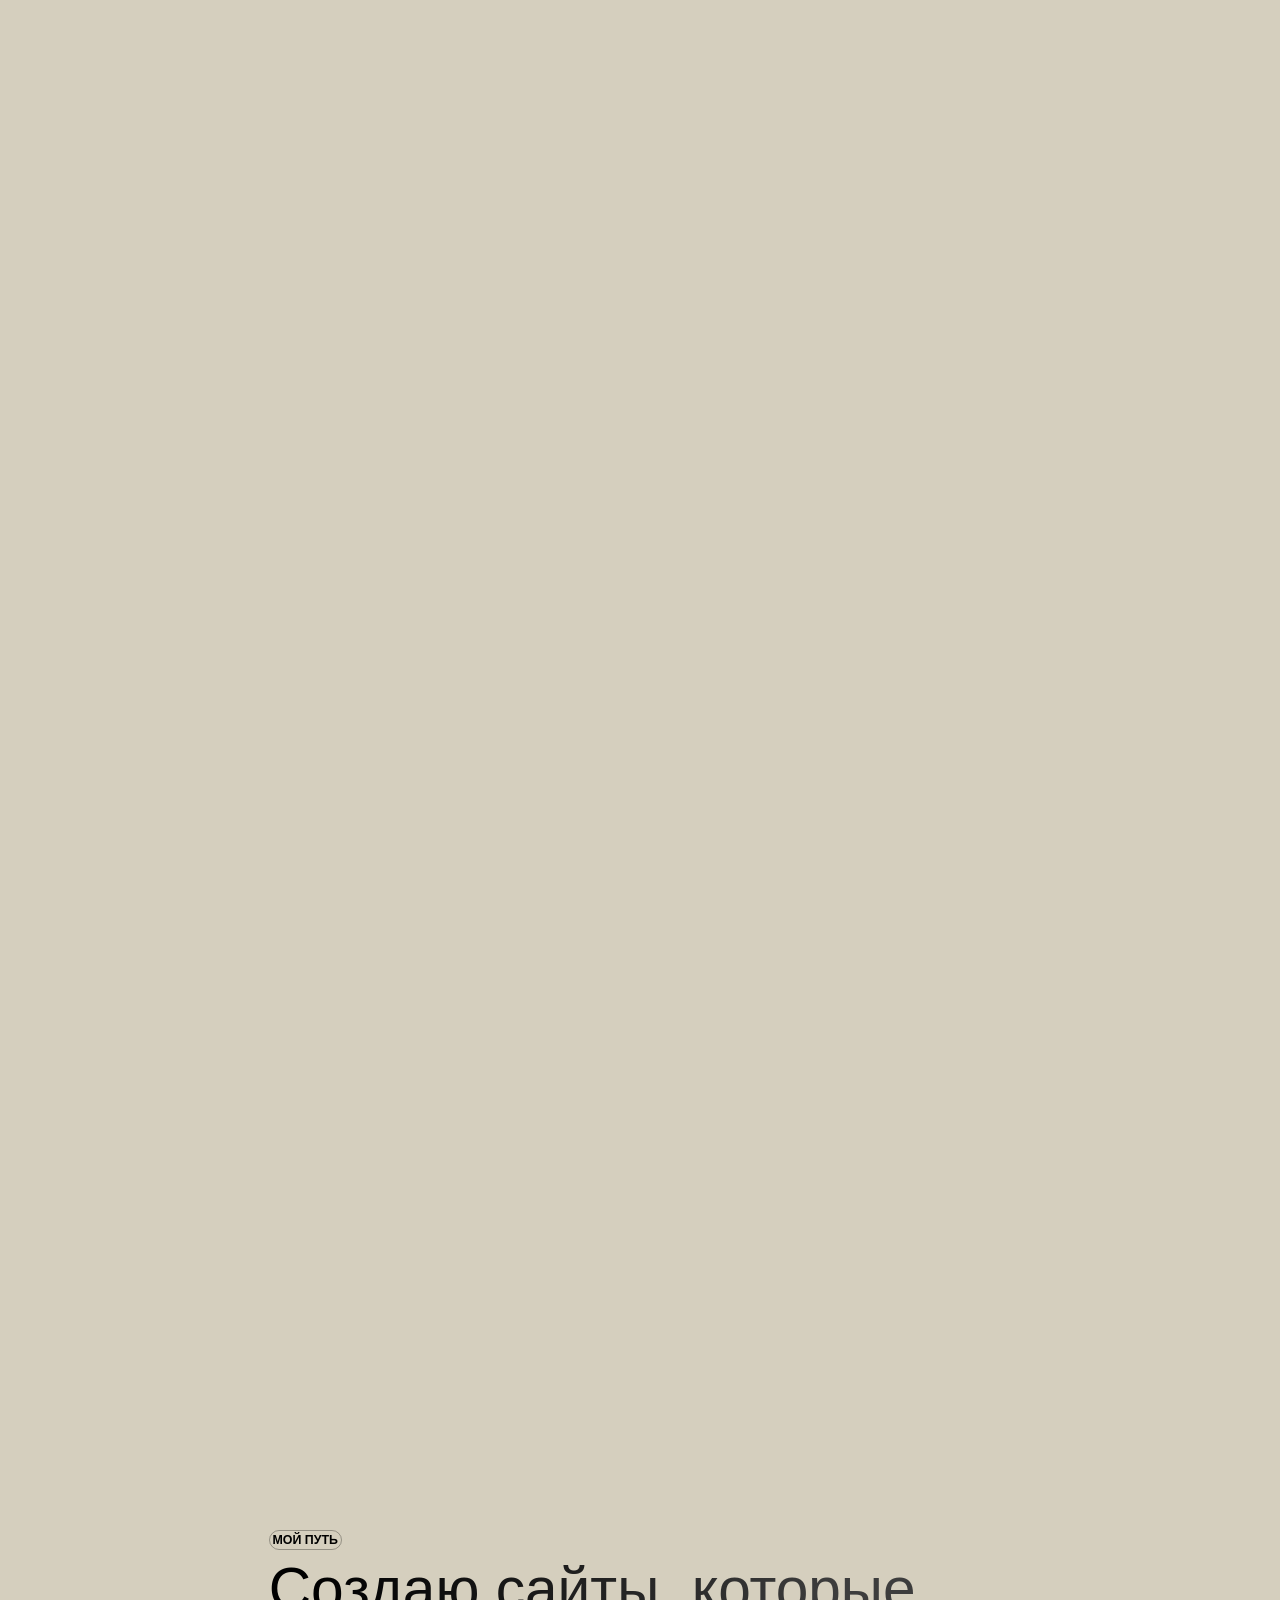
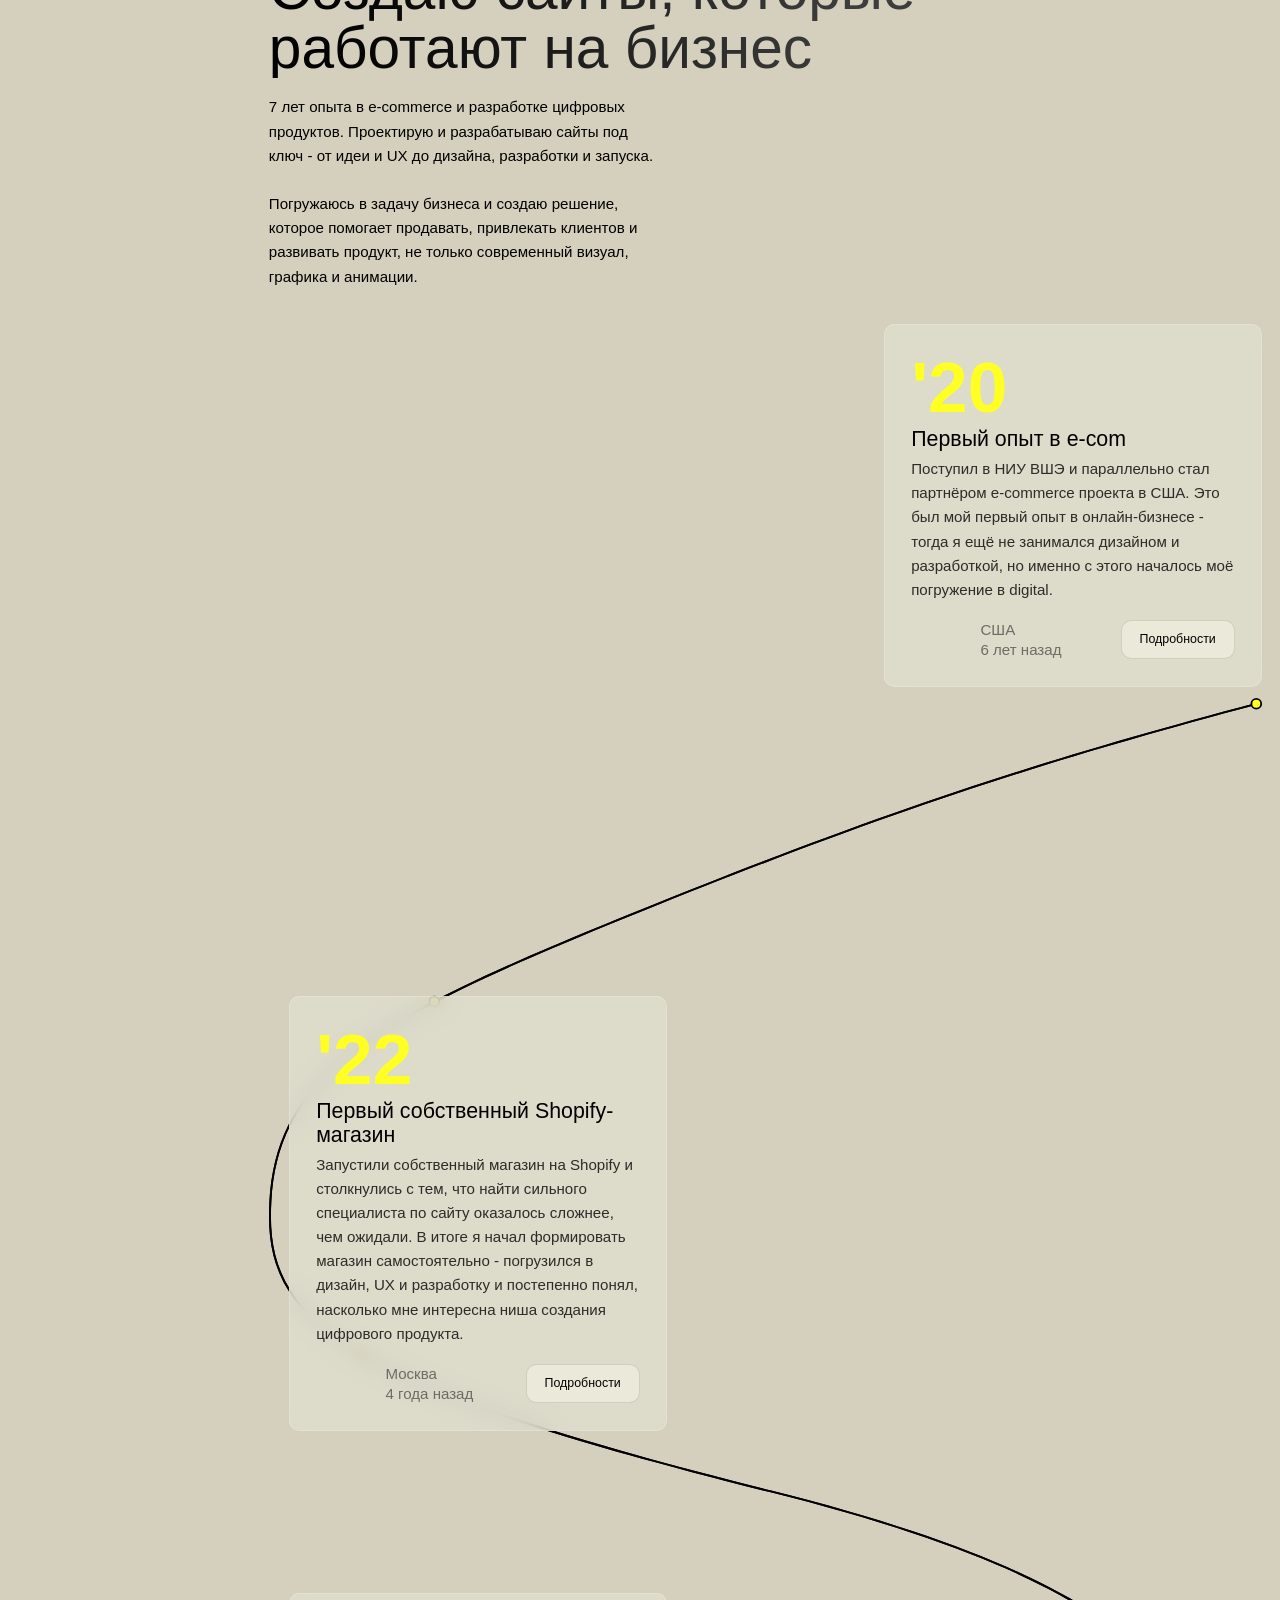
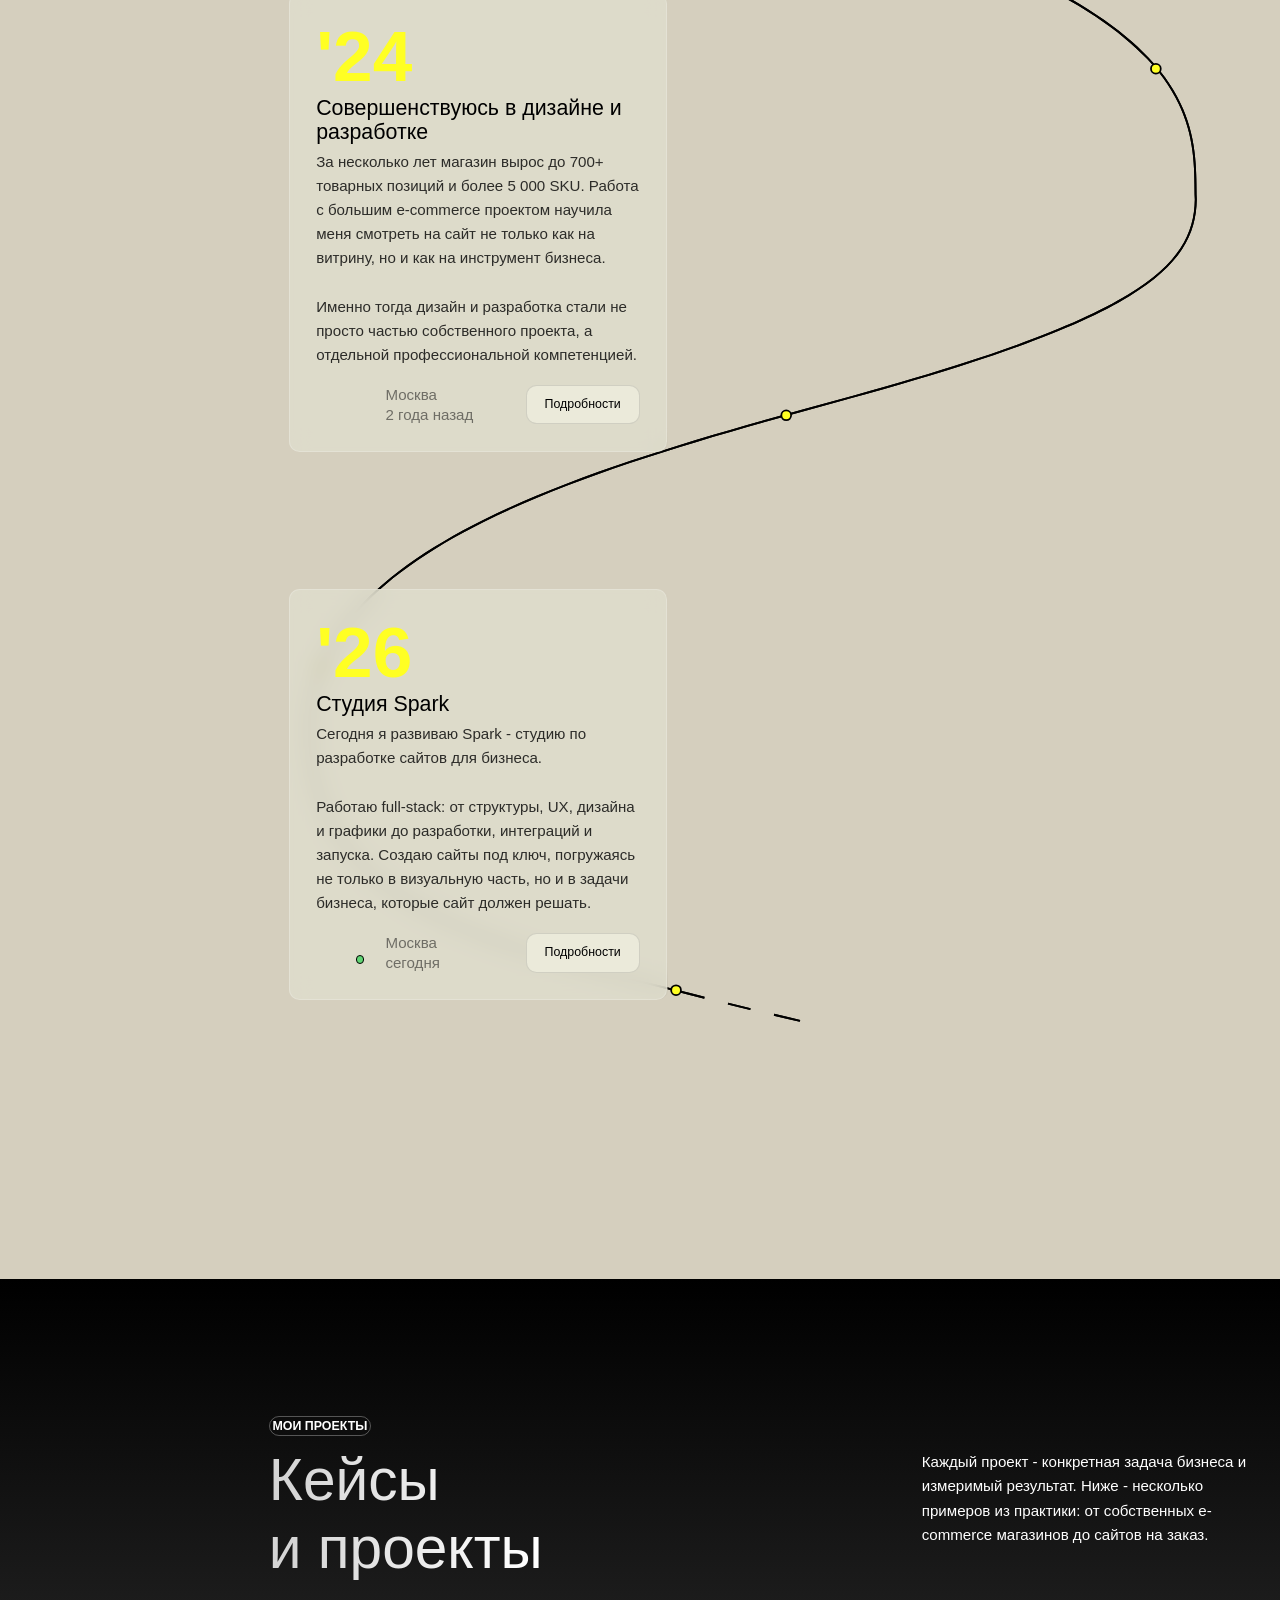
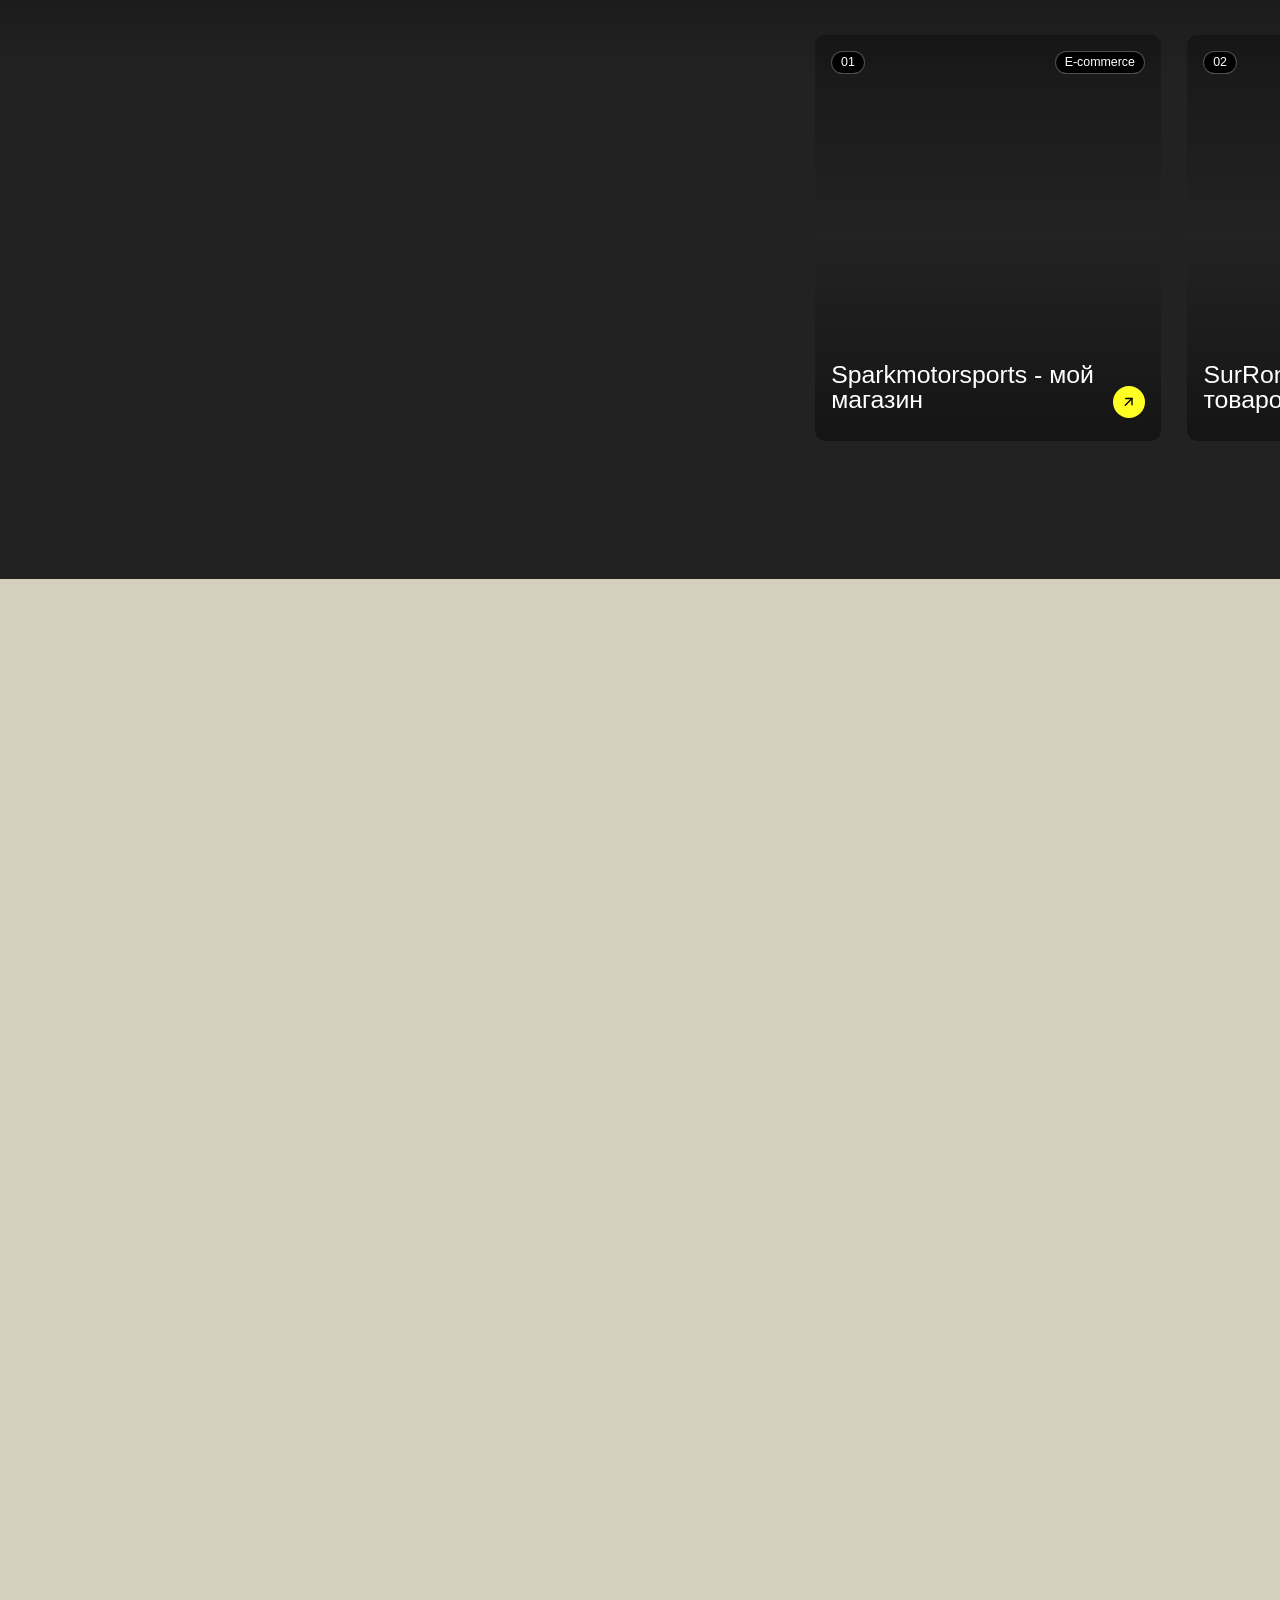
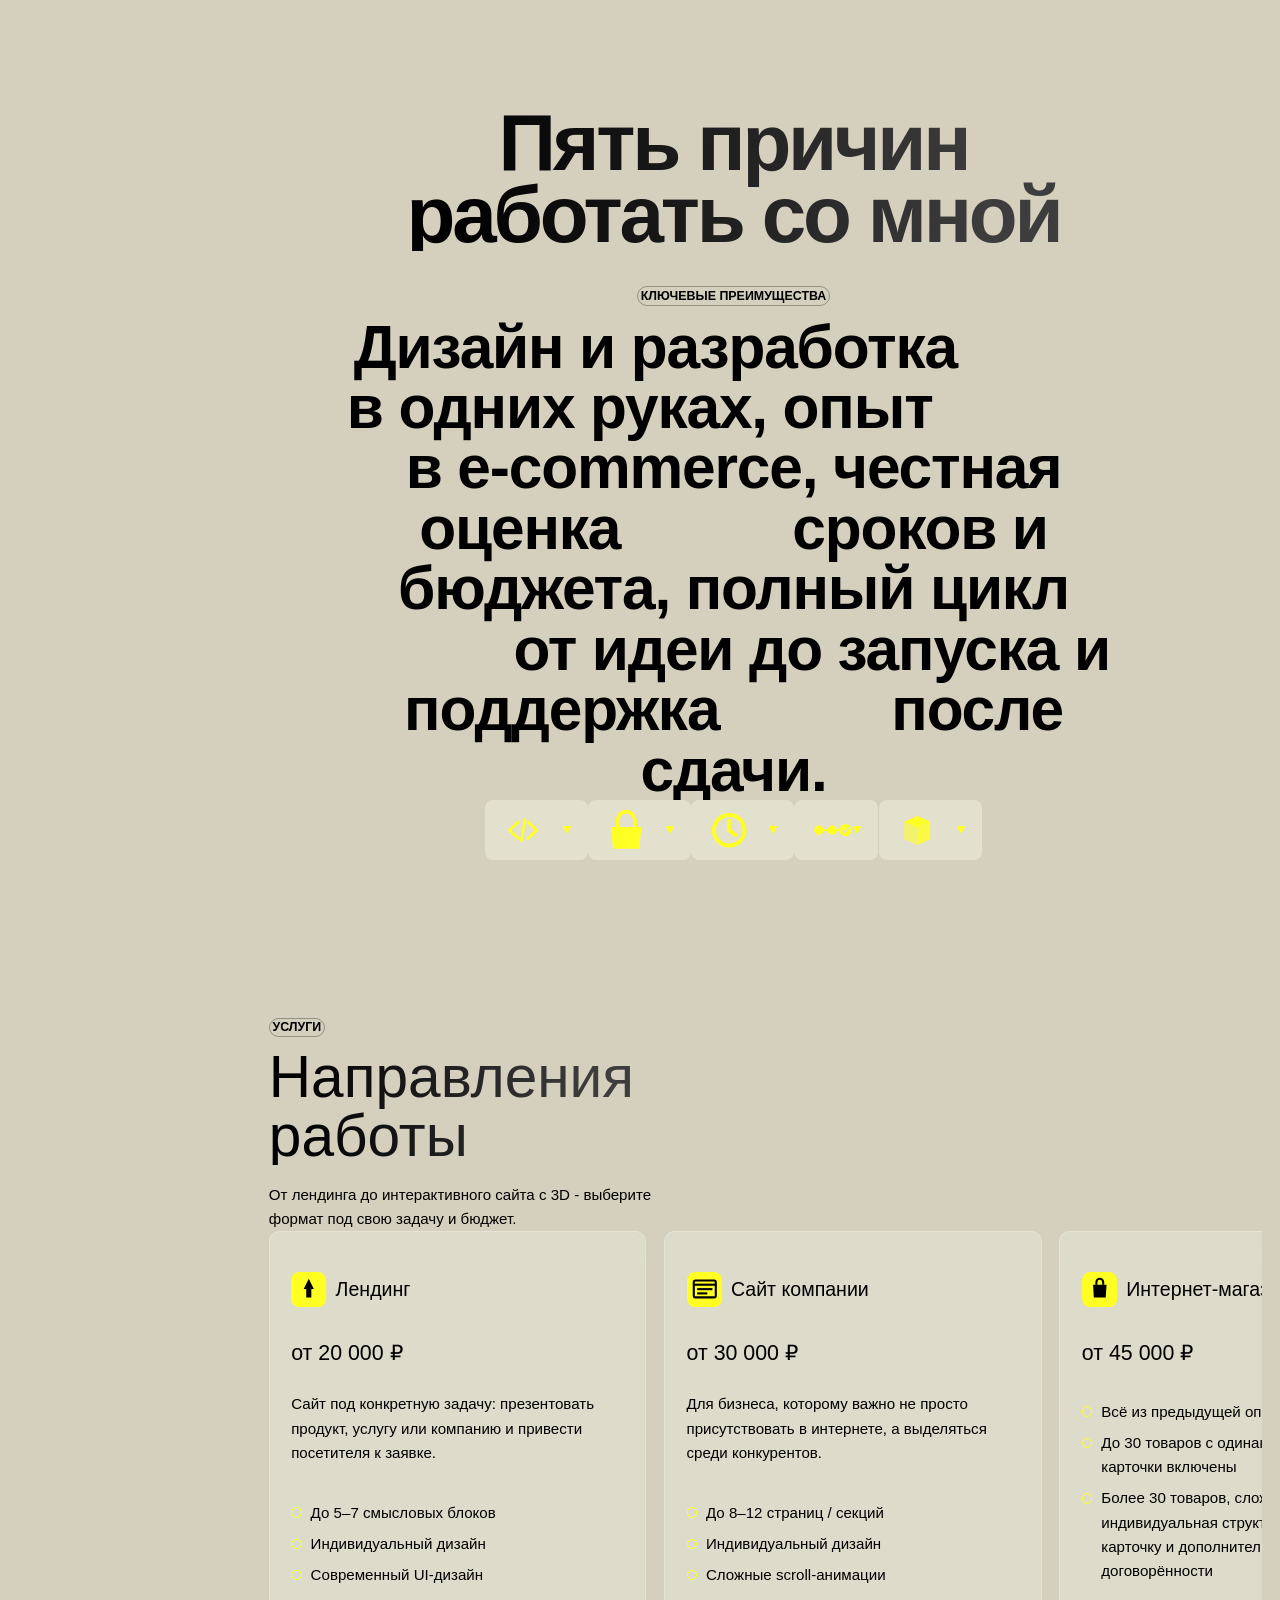
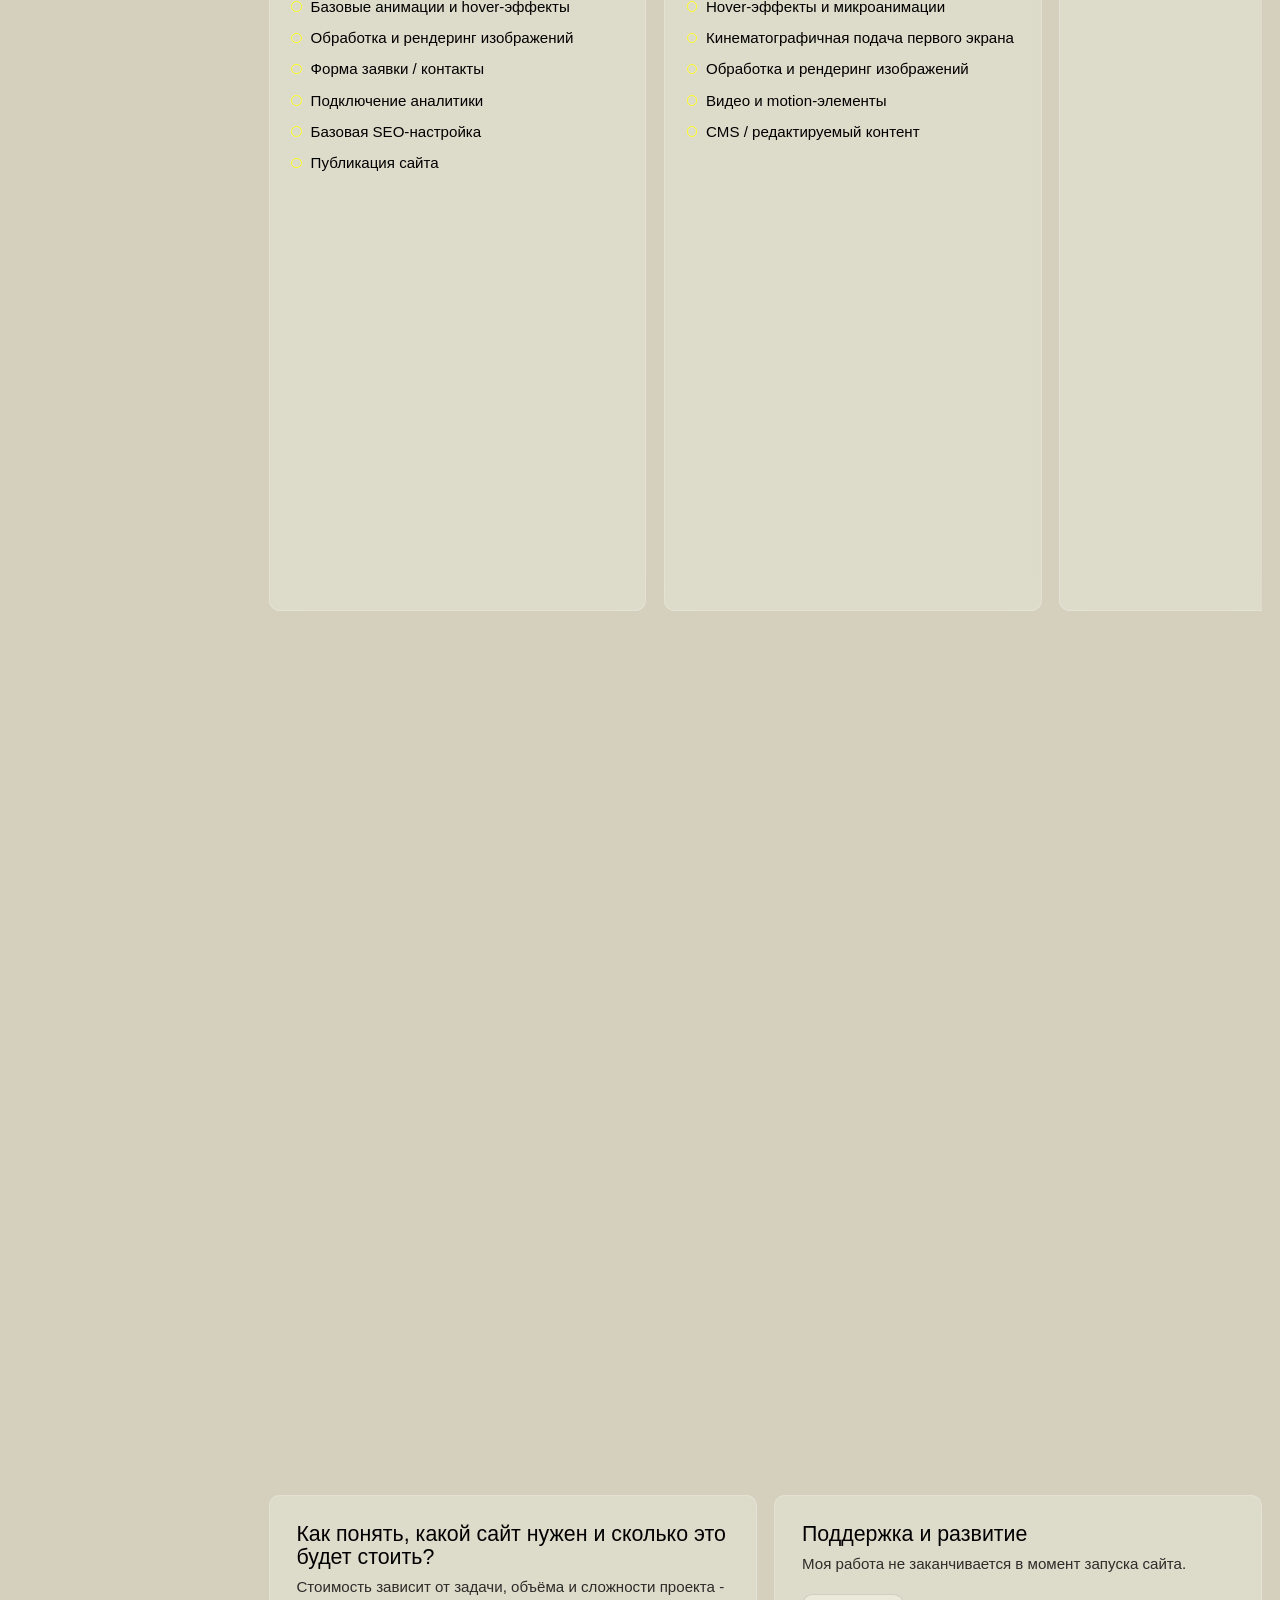
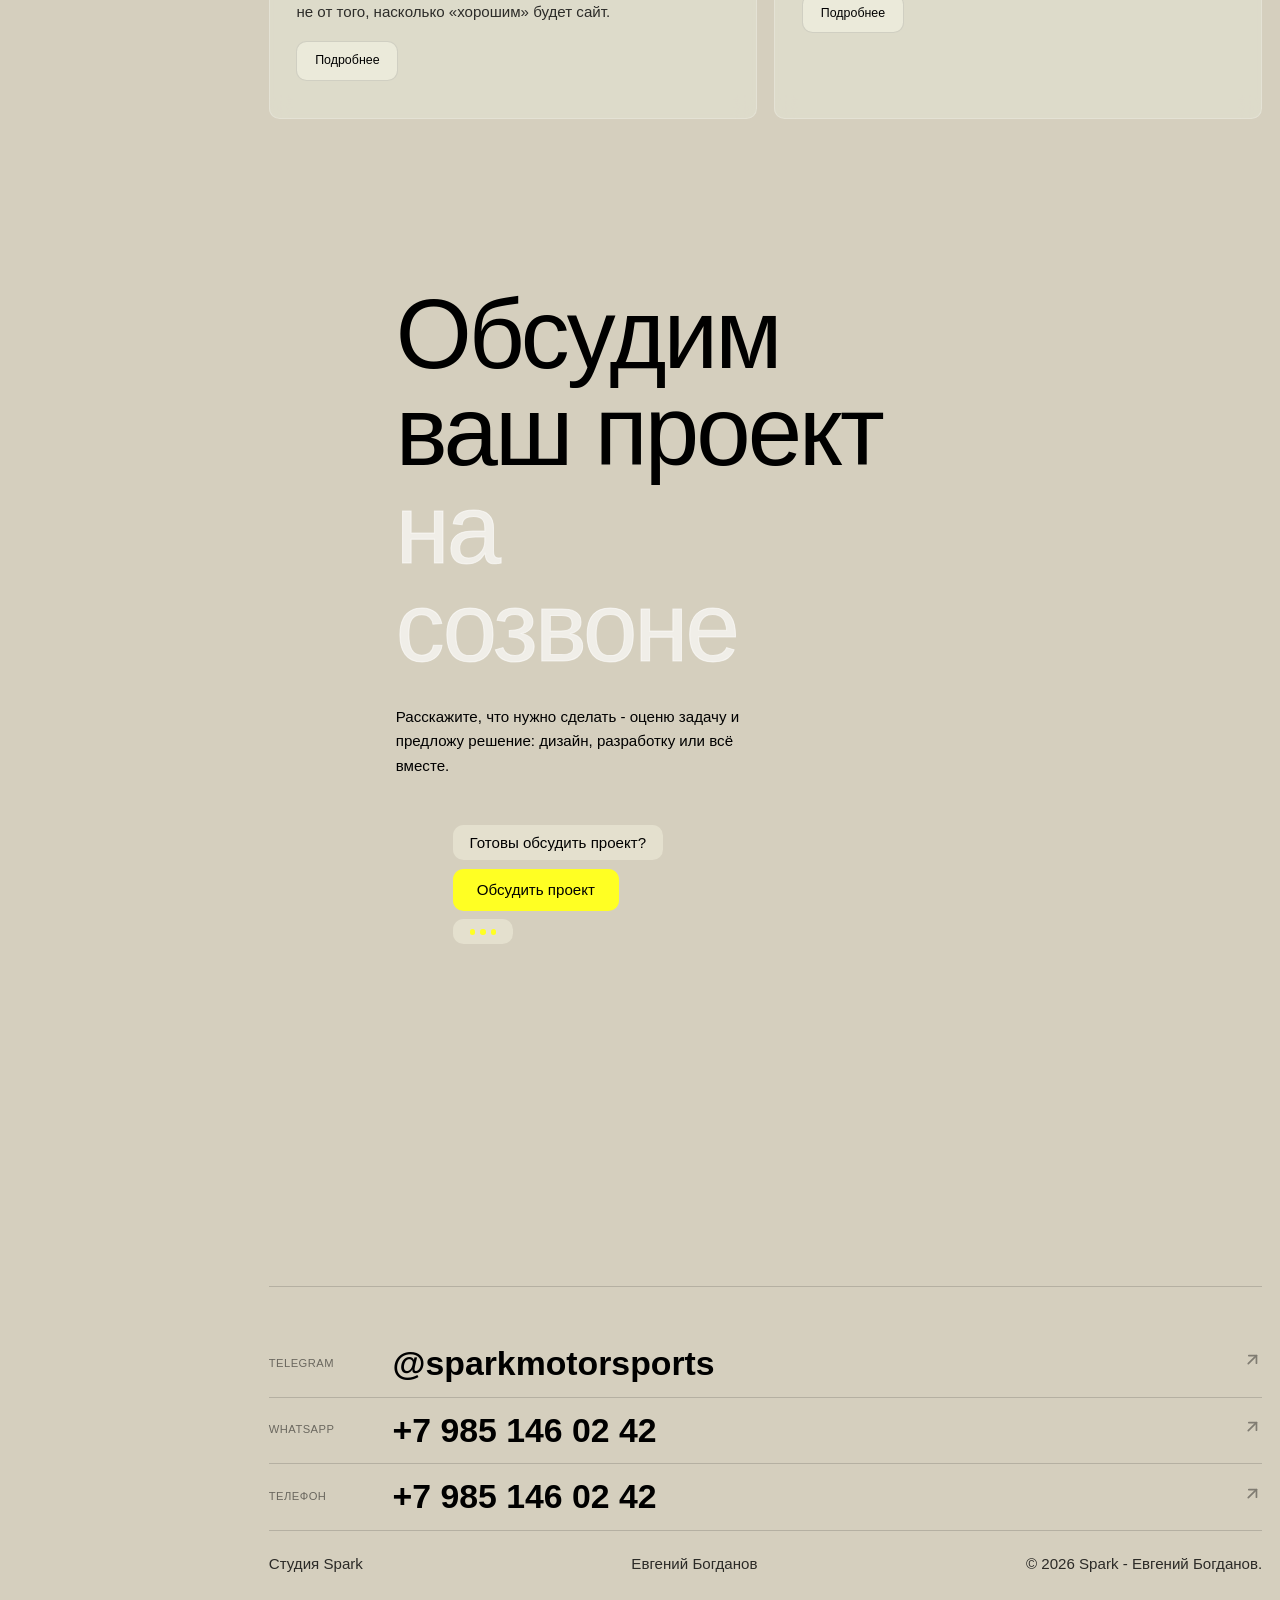
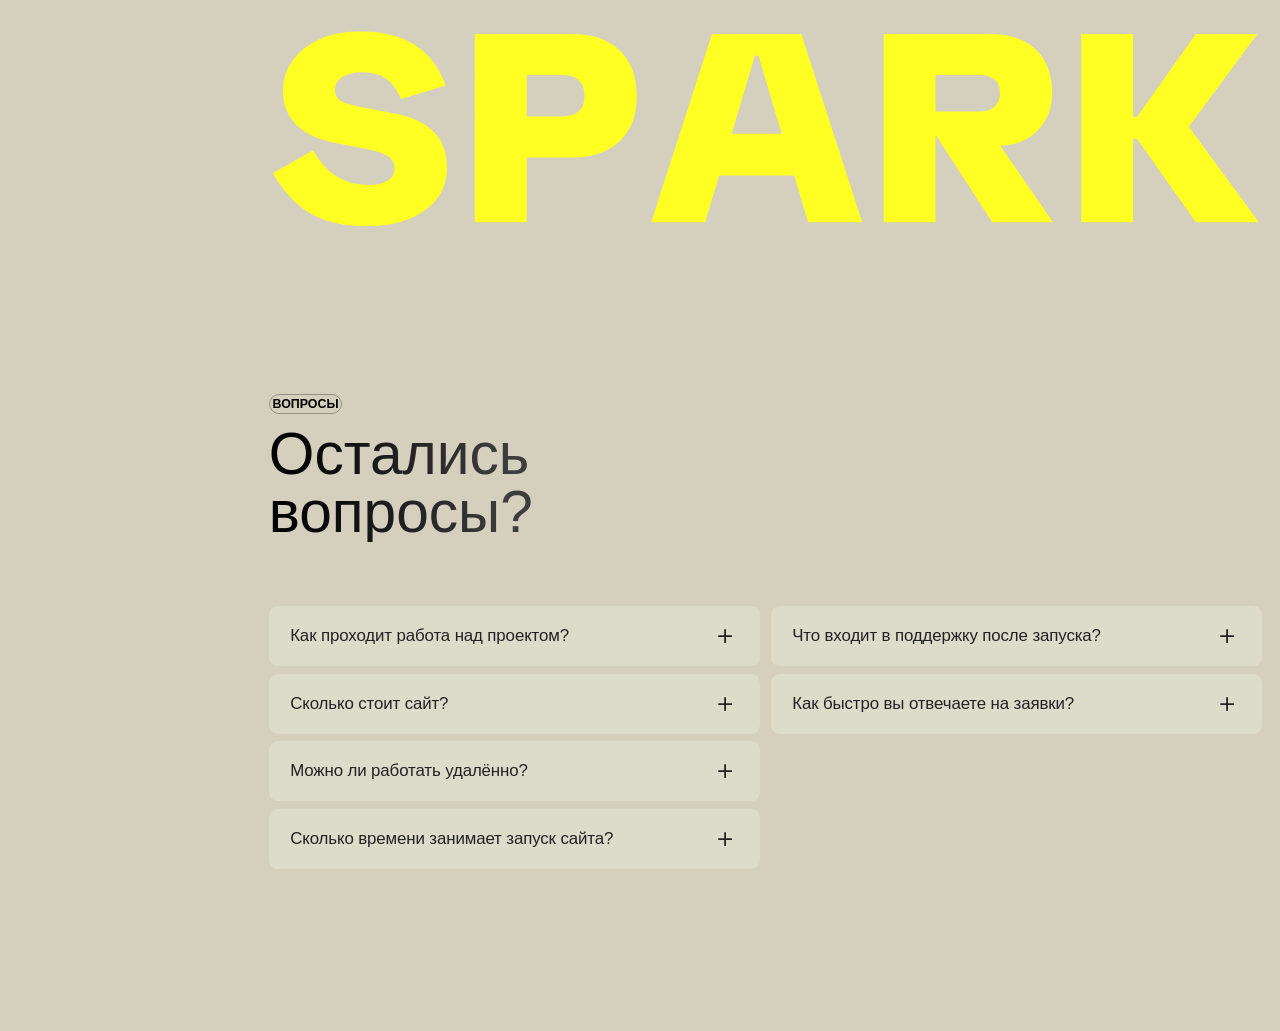
==== commit 0257ba37: "Fix Open Graph / social preview: replace template's OG image with a real branded card, add missing m" ====
--- a/page.html
+++ b/page.html
@@ -1,5 +1,5 @@
 <!DOCTYPE html>
-<html data-wf-page="691d7ca014d0280ebe2d4114" data-wf-site="691d7c9f14d0280ebe2d4108" class="w-mod-js w-mod-ix3"><head><style>.wf-force-outline-none[tabindex="-1"]:focus{outline:none;}</style><meta charset="utf-8"><link href="https://cdn.prod.website-files.com" rel="preconnect"><title>Евгений Богданов - Full-stack разработчик и студия Spark</title><meta content="Дизайн и разработка сайтов под ключ - от идеи до запуска. 4 года в e-commerce и вебе, 100% репутация. Студия Spark - Евгений Богданов." name="description"><meta content="Евгений Богданов - Full-stack разработчик и студия Spark" property="og:title"><meta content="Дизайн и разработка сайтов под ключ - от идеи до запуска. 4 года в e-commerce и вебе, 100% репутация. Студия Spark - Евгений Богданов." property="og:description"><meta content="images/OpenGraph.jpg" property="og:image"><meta content="Евгений Богданов - Full-stack разработчик и студия Spark" name="twitter:title"><meta content="Дизайн и разработка сайтов под ключ - от идеи до запуска. 4 года в e-commerce и вебе, 100% репутация. Студия Spark - Евгений Богданов." name="twitter:description"><meta property="og:type" content="website"><meta content="summary_large_image" name="twitter:card"><meta content="width=device-width, initial-scale=1" name="viewport"><meta content="Webflow" name="generator"><link href="css/nesh-staging.webflow.shared.bea9f6170.min.css" rel="stylesheet" type="text/css"><style>html.w-mod-js:not(.w-mod-ix3) :is(.popup-card-wrap.is-active-card) {visibility: hidden !important;}</style><script type="text/javascript">!function(o,c){var n=c.documentElement,t=" w-mod-";n.className+=t+"js",("ontouchstart"in o||o.DocumentTouch&&c instanceof DocumentTouch)&&(n.className+=t+"touch")}(window,document);</script><link href="images/favicon.png" rel="shortcut icon" type="image/x-icon"><link href="images/webclip.png" rel="apple-touch-icon"><script type="application/ld+json">
+<html data-wf-page="691d7ca014d0280ebe2d4114" data-wf-site="691d7c9f14d0280ebe2d4108" class="w-mod-js w-mod-ix3"><head><style>.wf-force-outline-none[tabindex="-1"]:focus{outline:none;}</style><meta charset="utf-8"><link href="https://cdn.prod.website-files.com" rel="preconnect"><title>Евгений Богданов - Full-stack разработчик и студия Spark</title><meta content="Дизайн и разработка сайтов под ключ - от идеи до запуска. 4 года в e-commerce и вебе, 100% репутация. Студия Spark - Евгений Богданов." name="description"><meta content="Евгений Богданов - Full-stack разработчик и студия Spark" property="og:title"><meta content="Дизайн и разработка сайтов под ключ - от идеи до запуска. 4 года в e-commerce и вебе, 100% репутация. Студия Spark - Евгений Богданов." property="og:description"><meta content="https://evgeny-spark-designs.github.io/Portfolio/images/OpenGraph.jpg" property="og:image"><meta content="1200" property="og:image:width"><meta content="630" property="og:image:height"><meta content="https://evgeny-spark-designs.github.io/Portfolio/" property="og:url"><meta content="Spark - Евгений Богданов" property="og:site_name"><meta content="ru_RU" property="og:locale"><meta content="Евгений Богданов - Full-stack разработчик и студия Spark" name="twitter:title"><meta content="Дизайн и разработка сайтов под ключ - от идеи до запуска. 4 года в e-commerce и вебе, 100% репутация. Студия Spark - Евгений Богданов." name="twitter:description"><meta content="https://evgeny-spark-designs.github.io/Portfolio/images/OpenGraph.jpg" name="twitter:image"><meta property="og:type" content="website"><meta content="summary_large_image" name="twitter:card"><meta content="width=device-width, initial-scale=1" name="viewport"><meta content="Webflow" name="generator"><link href="css/nesh-staging.webflow.shared.bea9f6170.min.css" rel="stylesheet" type="text/css"><style>html.w-mod-js:not(.w-mod-ix3) :is(.popup-card-wrap.is-active-card) {visibility: hidden !important;}</style><script type="text/javascript">!function(o,c){var n=c.documentElement,t=" w-mod-";n.className+=t+"js",("ontouchstart"in o||o.DocumentTouch&&c instanceof DocumentTouch)&&(n.className+=t+"touch")}(window,document);</script><link href="images/favicon.png" rel="shortcut icon" type="image/x-icon"><link href="images/webclip.png" rel="apple-touch-icon"><script type="application/ld+json">
 {
   "@context": "https://schema.org",
   "@type": "ProfessionalService",
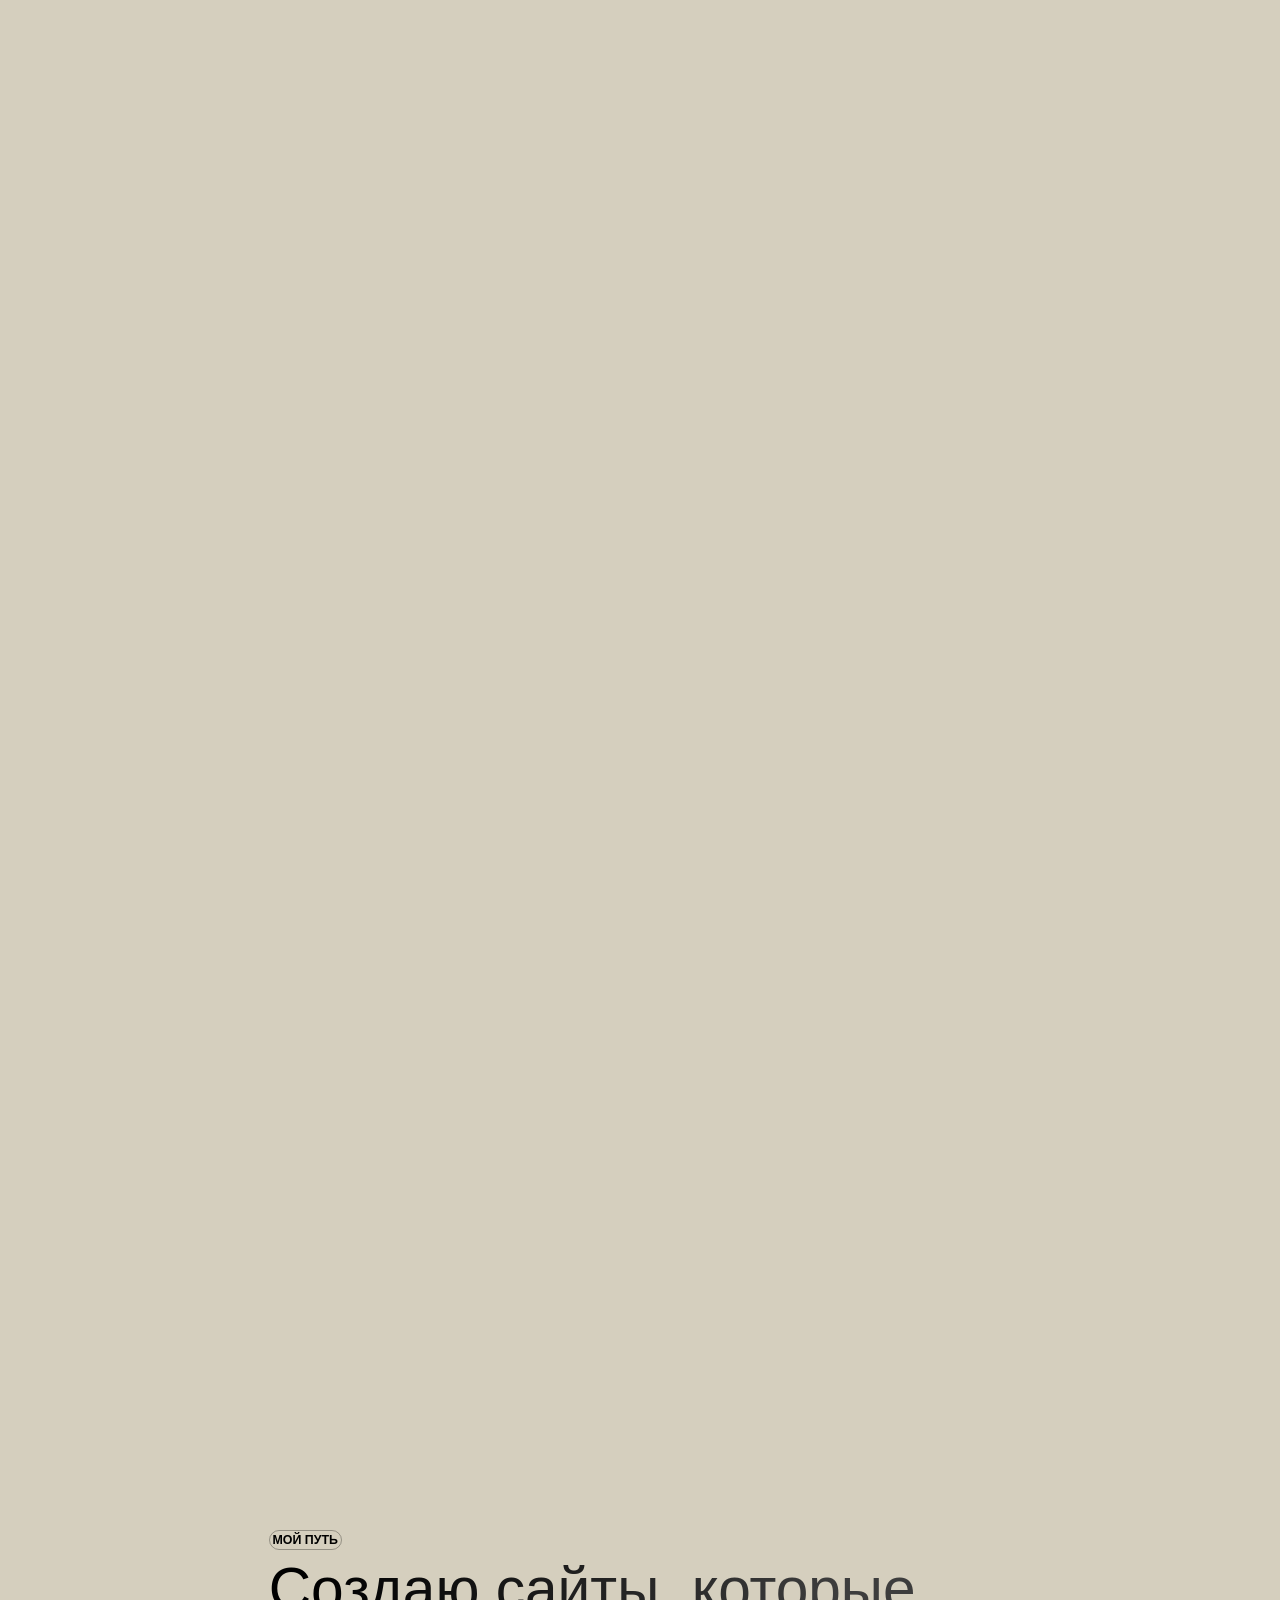
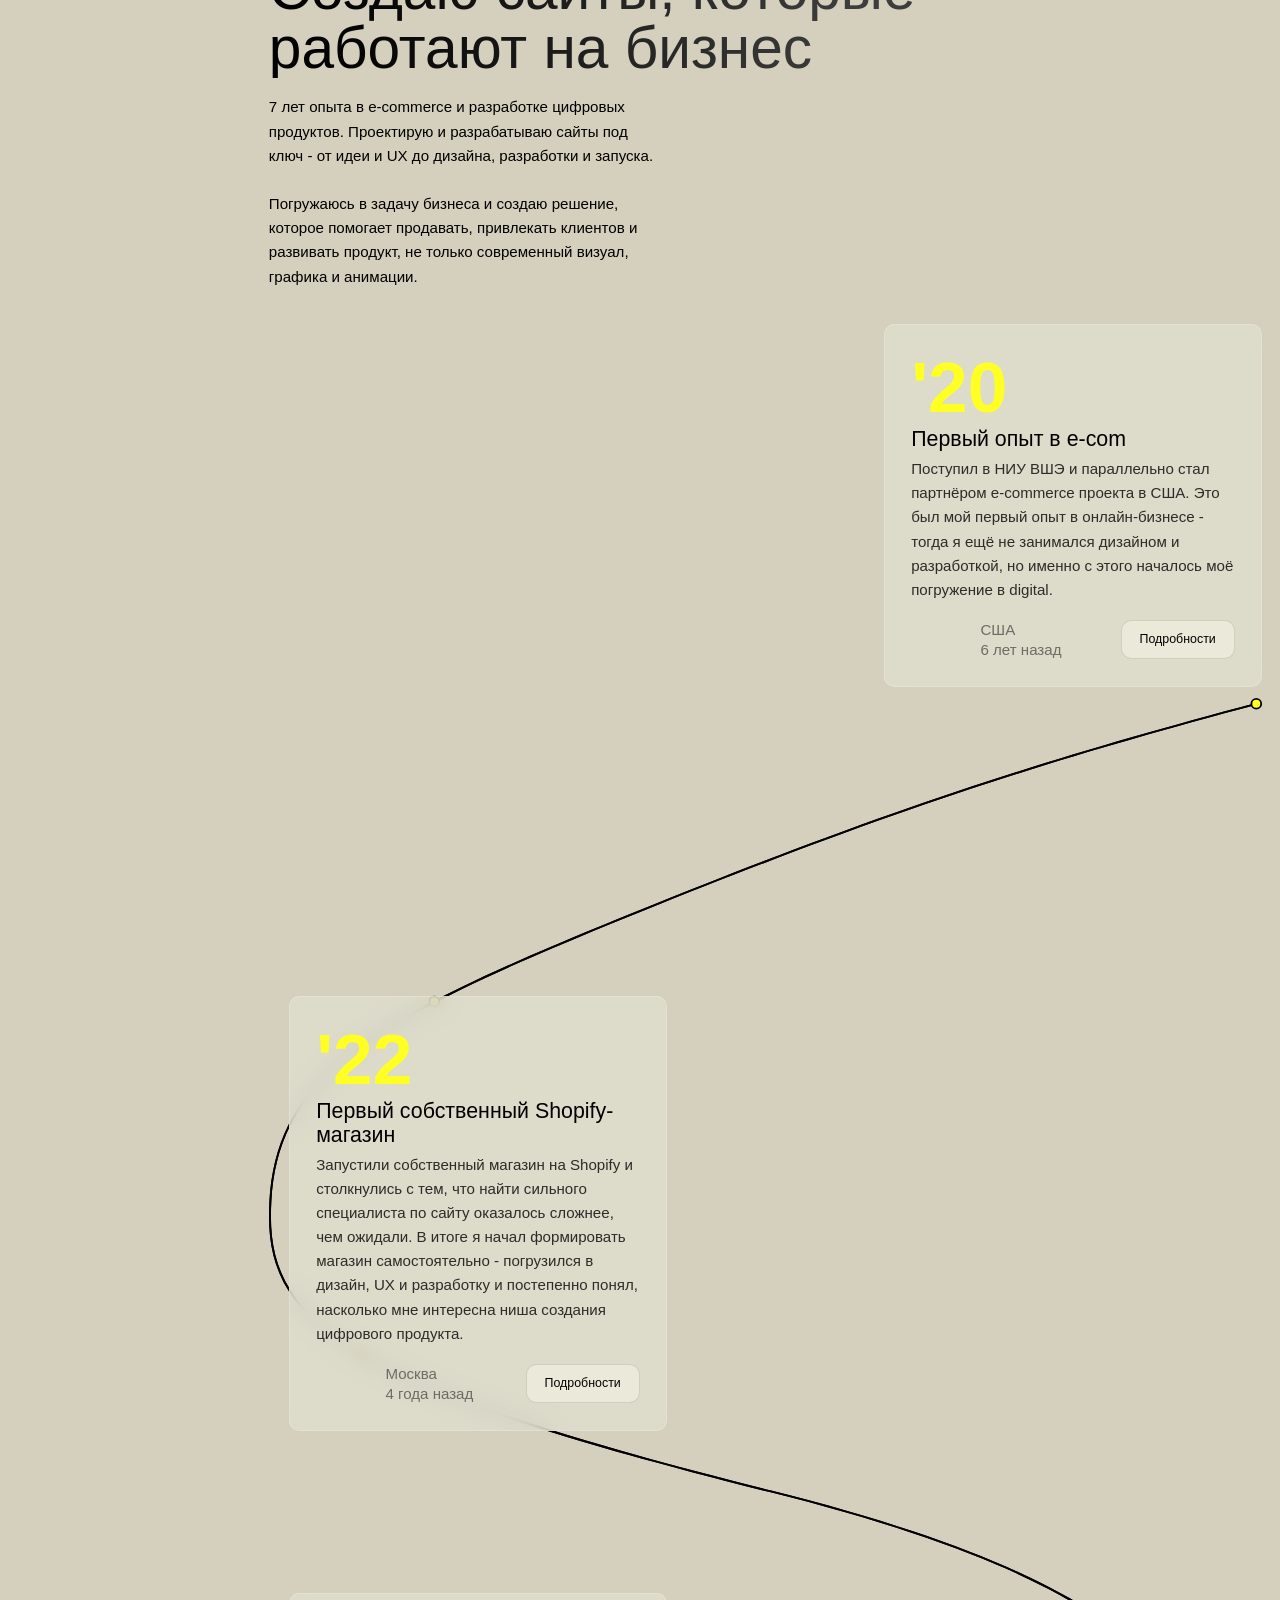
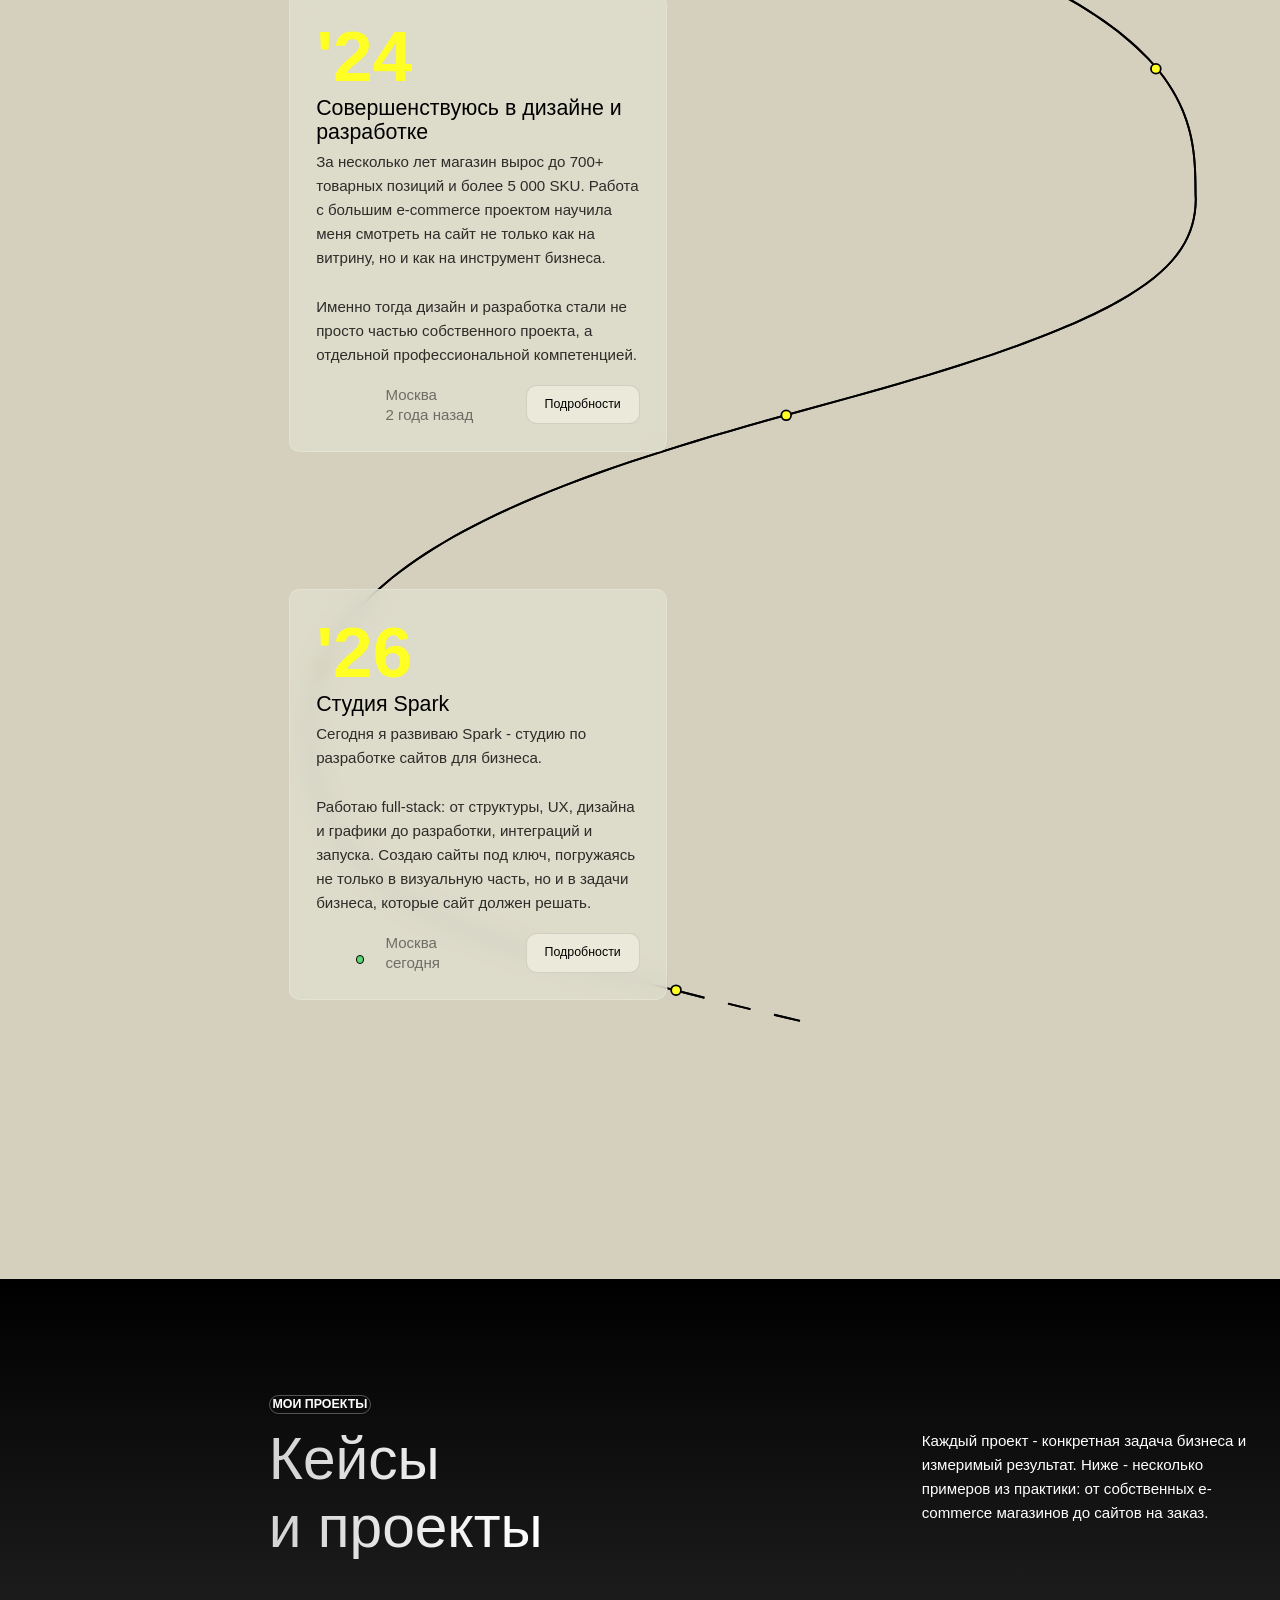
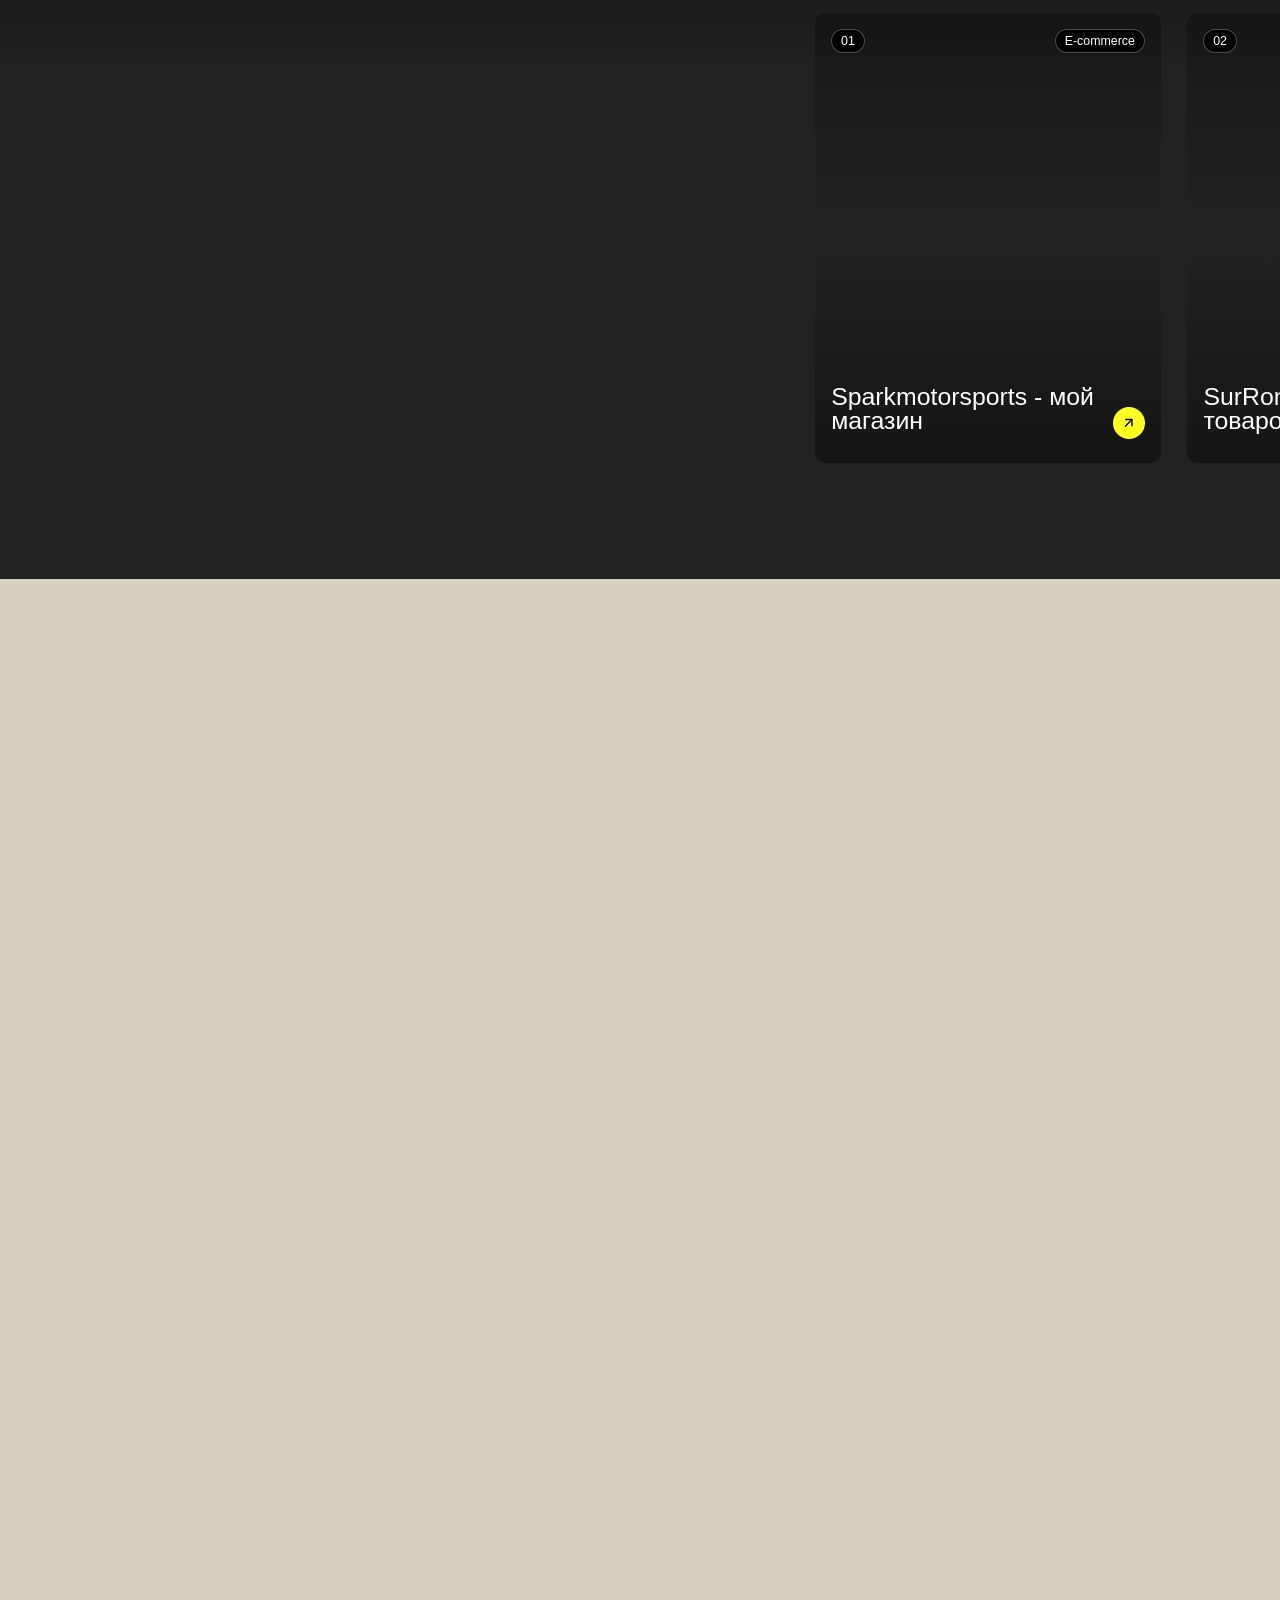
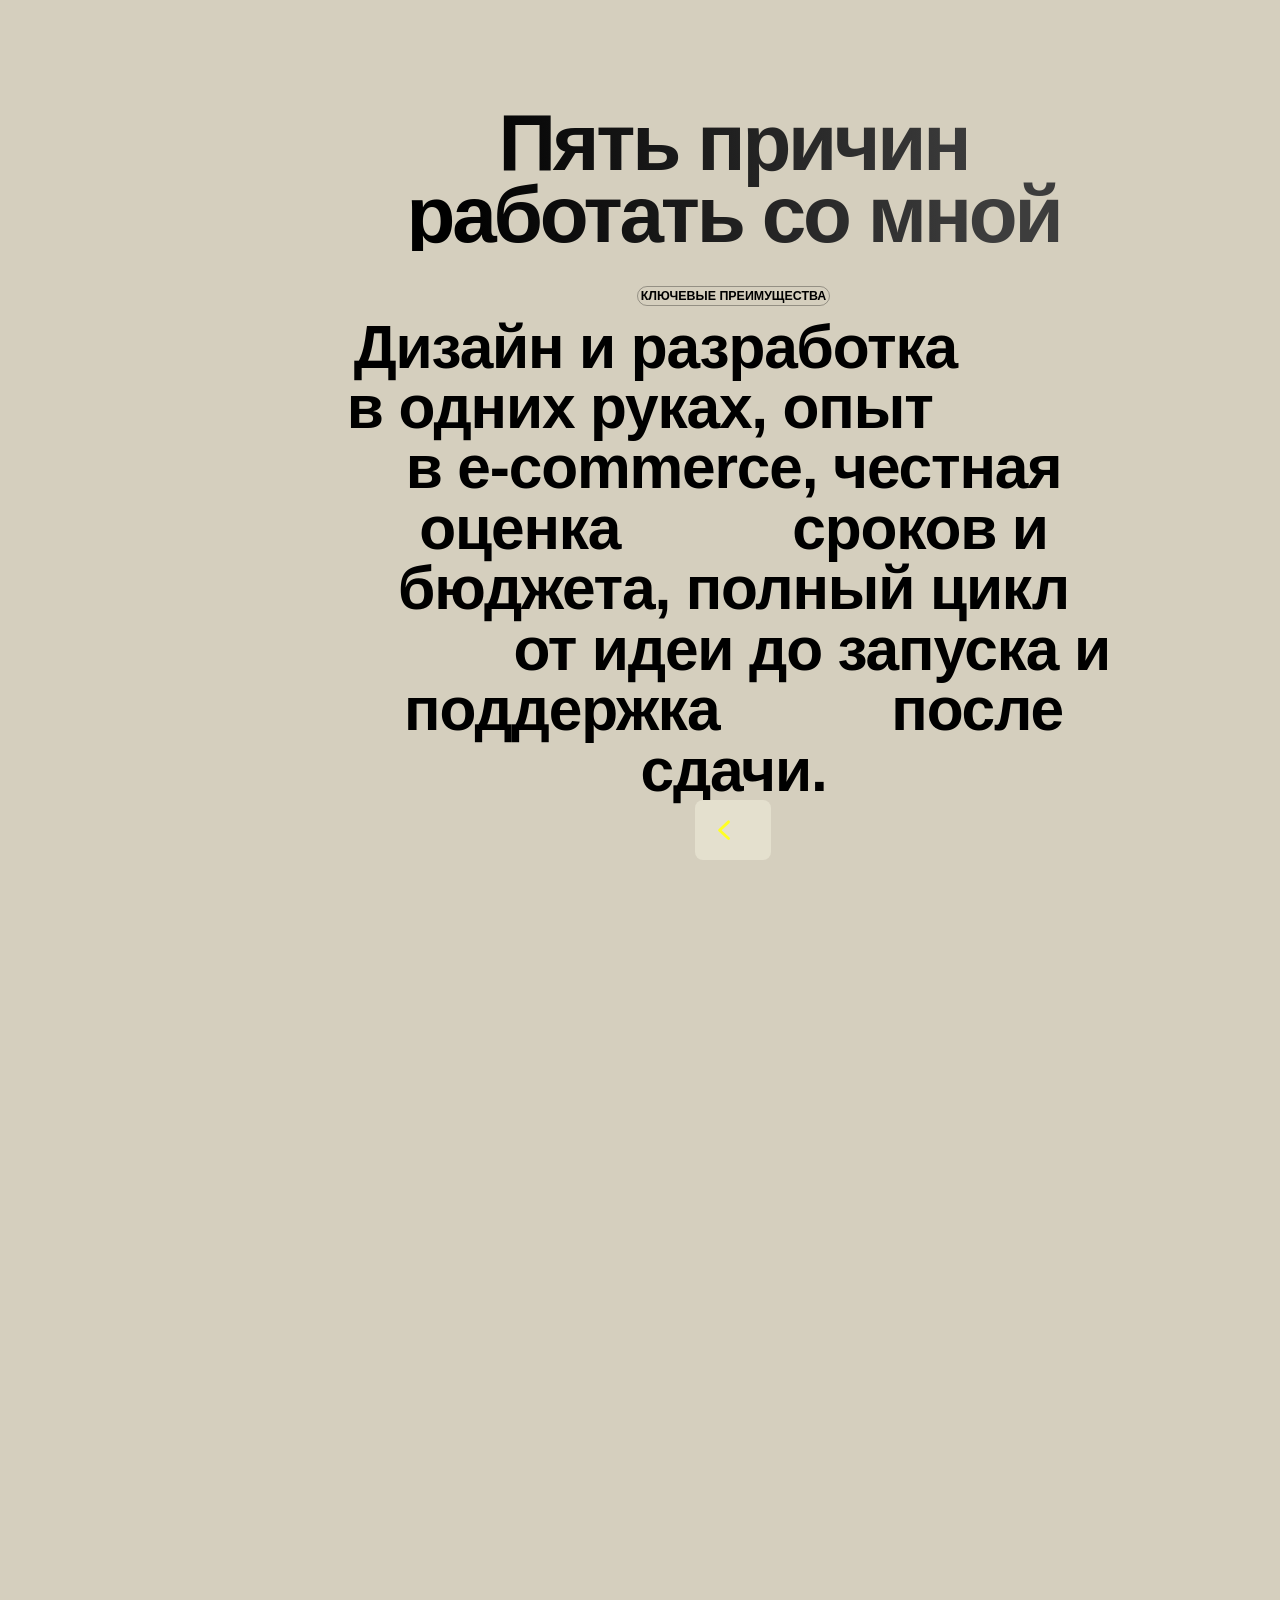
==== commit 5900d024: "Fix work-card (Кейсы) height instability and oversized cards .work-card had no fixed height/aspect-r" ====
--- a/page.html
+++ b/page.html
@@ -423,6 +423,18 @@
    убираем описание под заголовком. */
 .work-card-content-bottom-layout p.op80 {
   display: none;
+}
+
+/* .work-card не имел фиксированной высоты - она вычислялась из естественных
+   пропорций картинки/видео внутри. Пока все заглушки были 1000x1300,
+   это не бросалось в глаза, но реальные скриншоты сайтов (иногда во весь
+   скролл страницы, напр. 1918x4205) растягивали высоту карточки и всего
+   ряда до абсурда, и это ещё 'плавало' между карточками с разным исходным
+   соотношением сторон. Фиксируем высоту через aspect-ratio (10:13 - как у
+   исходных заглушек шаблона), object-fit:cover теперь реально обрезает
+   любую картинку/видео под одну и ту же карточку. */
+.work-card {
+  aspect-ratio: 10 / 13;
 }
 
 @media (max-width: 767px) {
